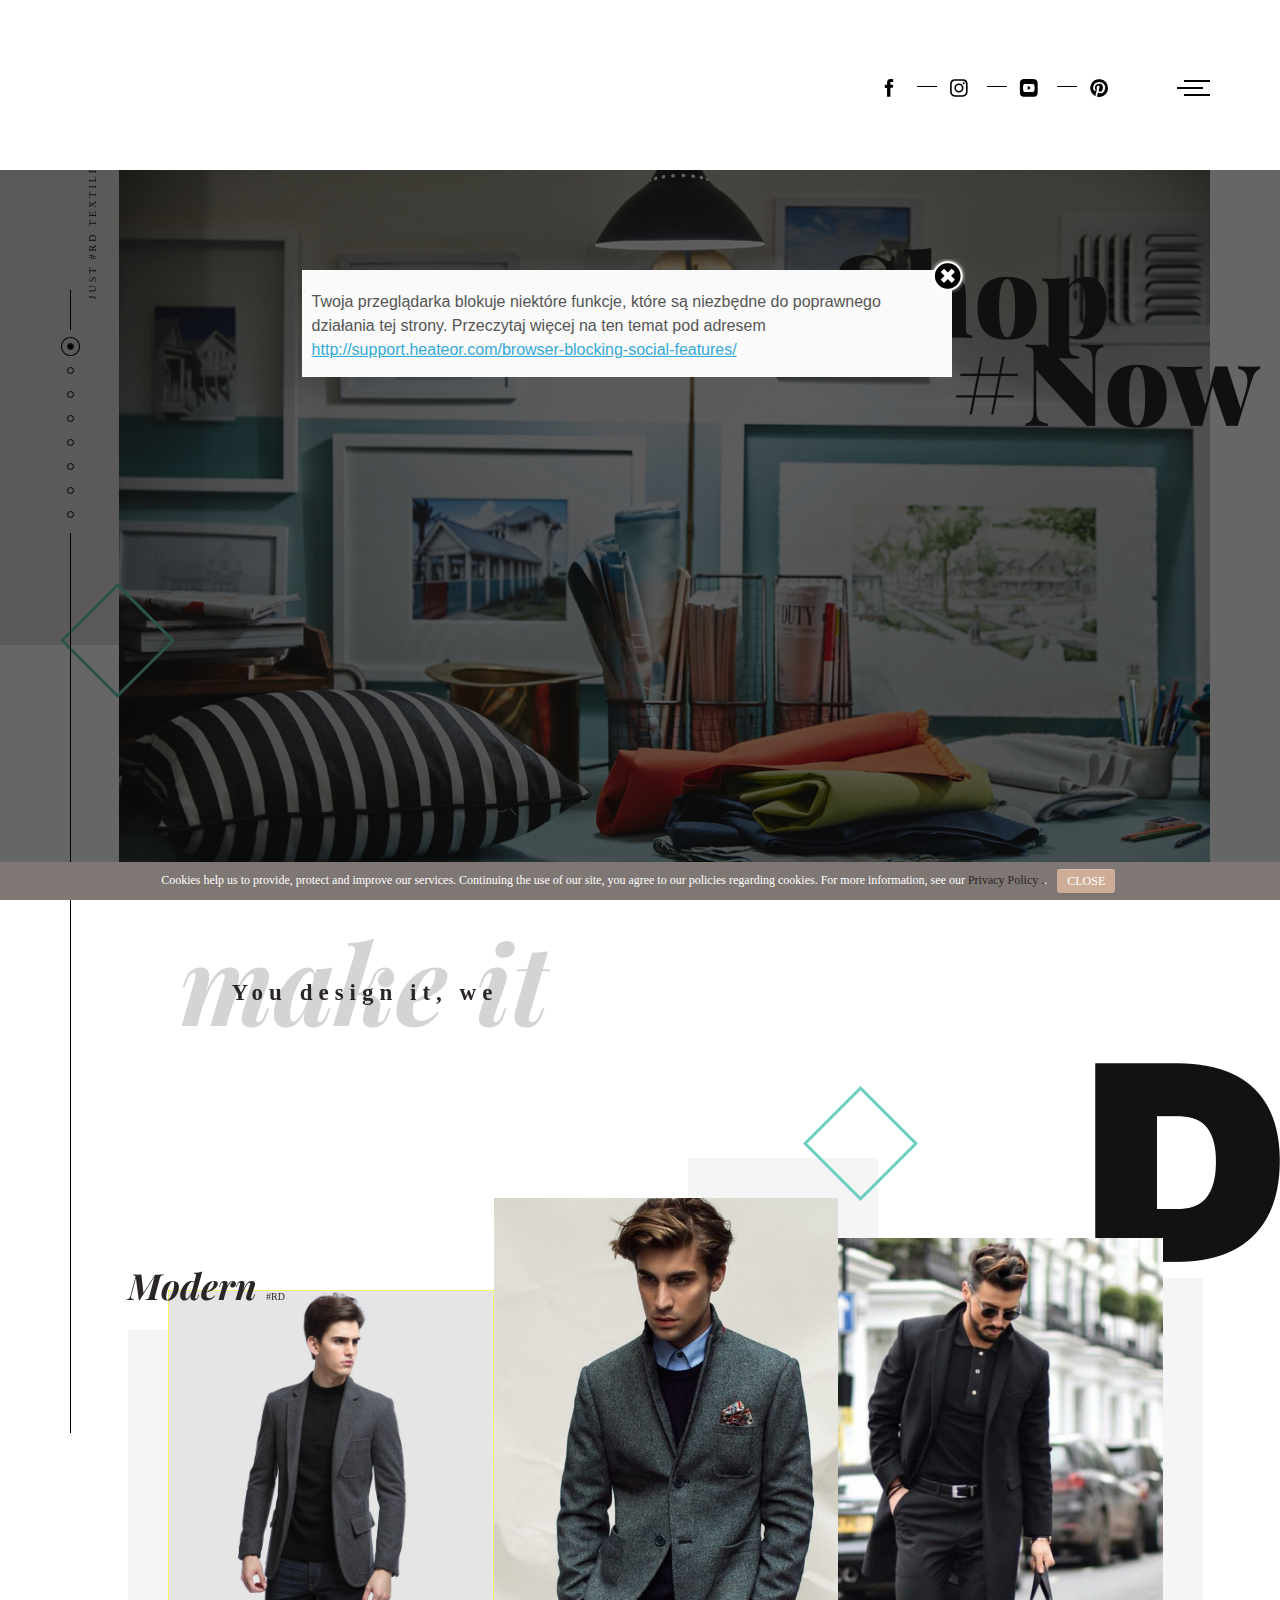
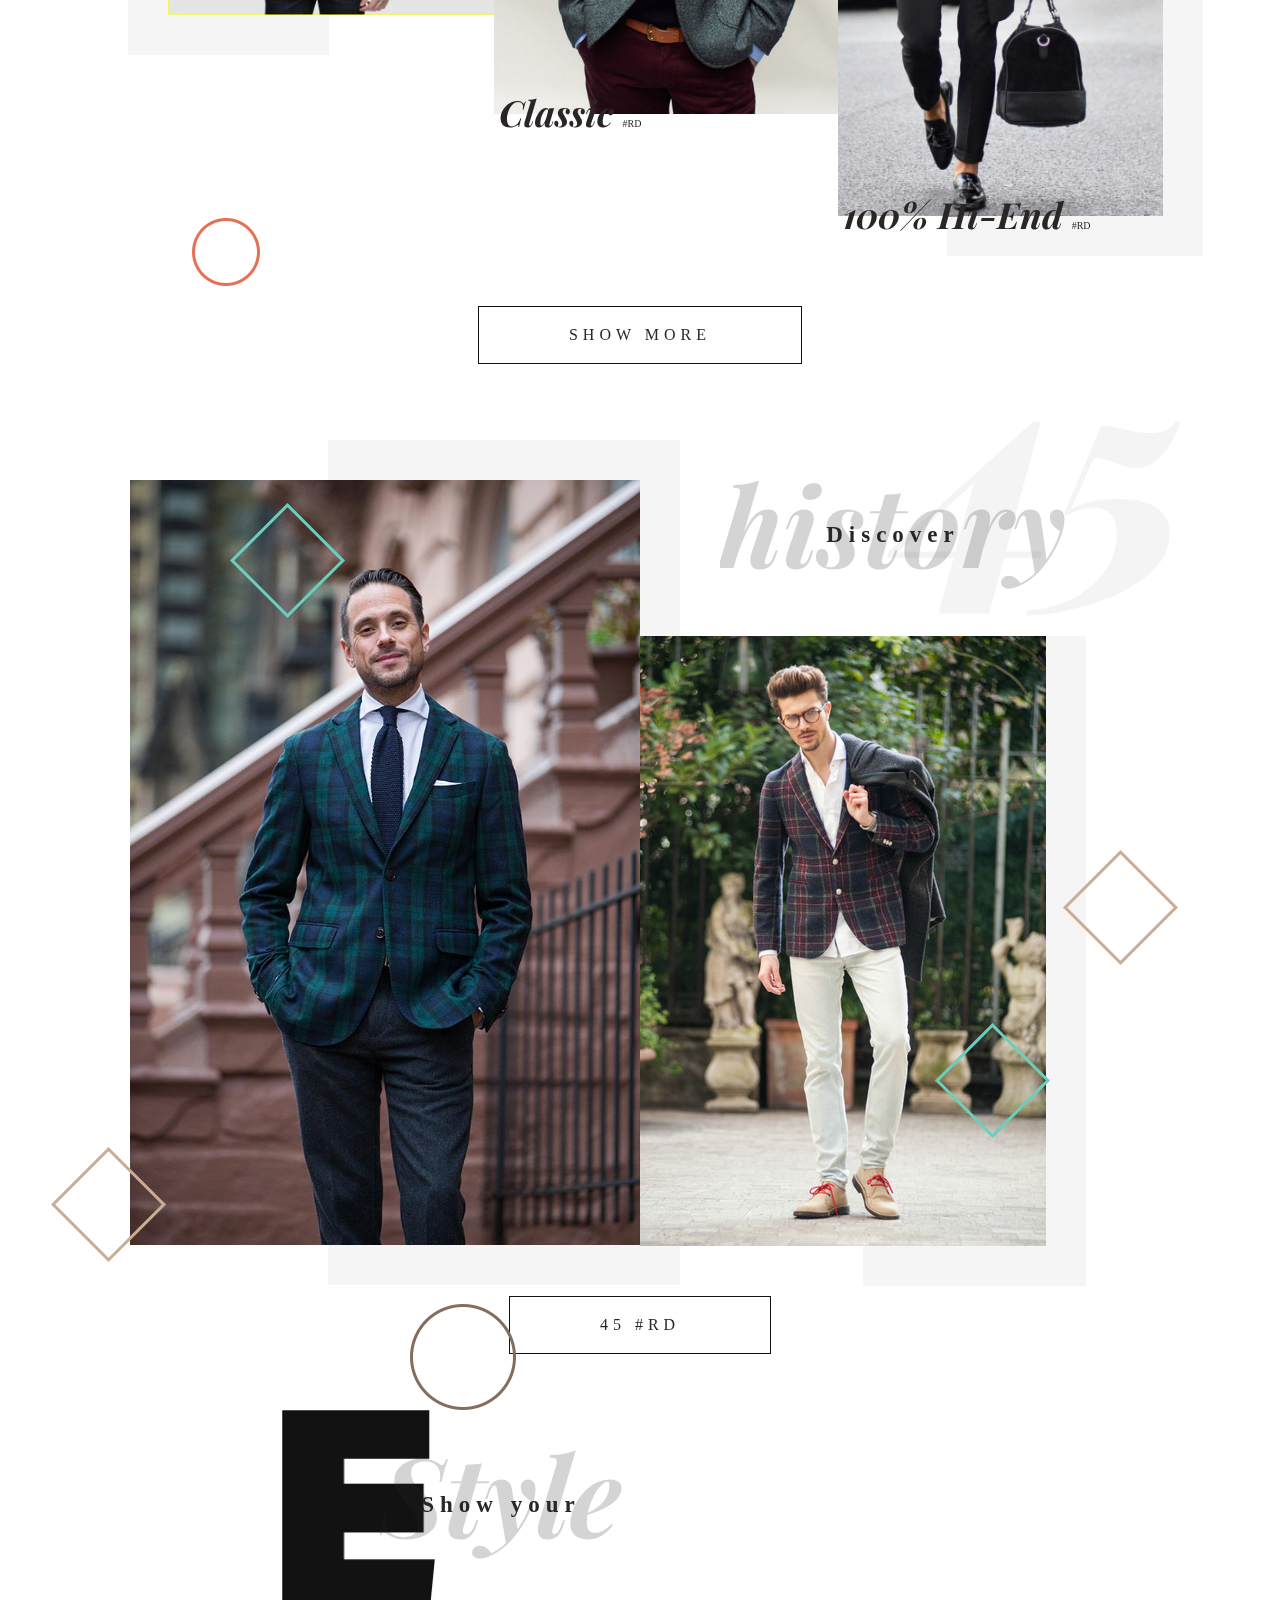
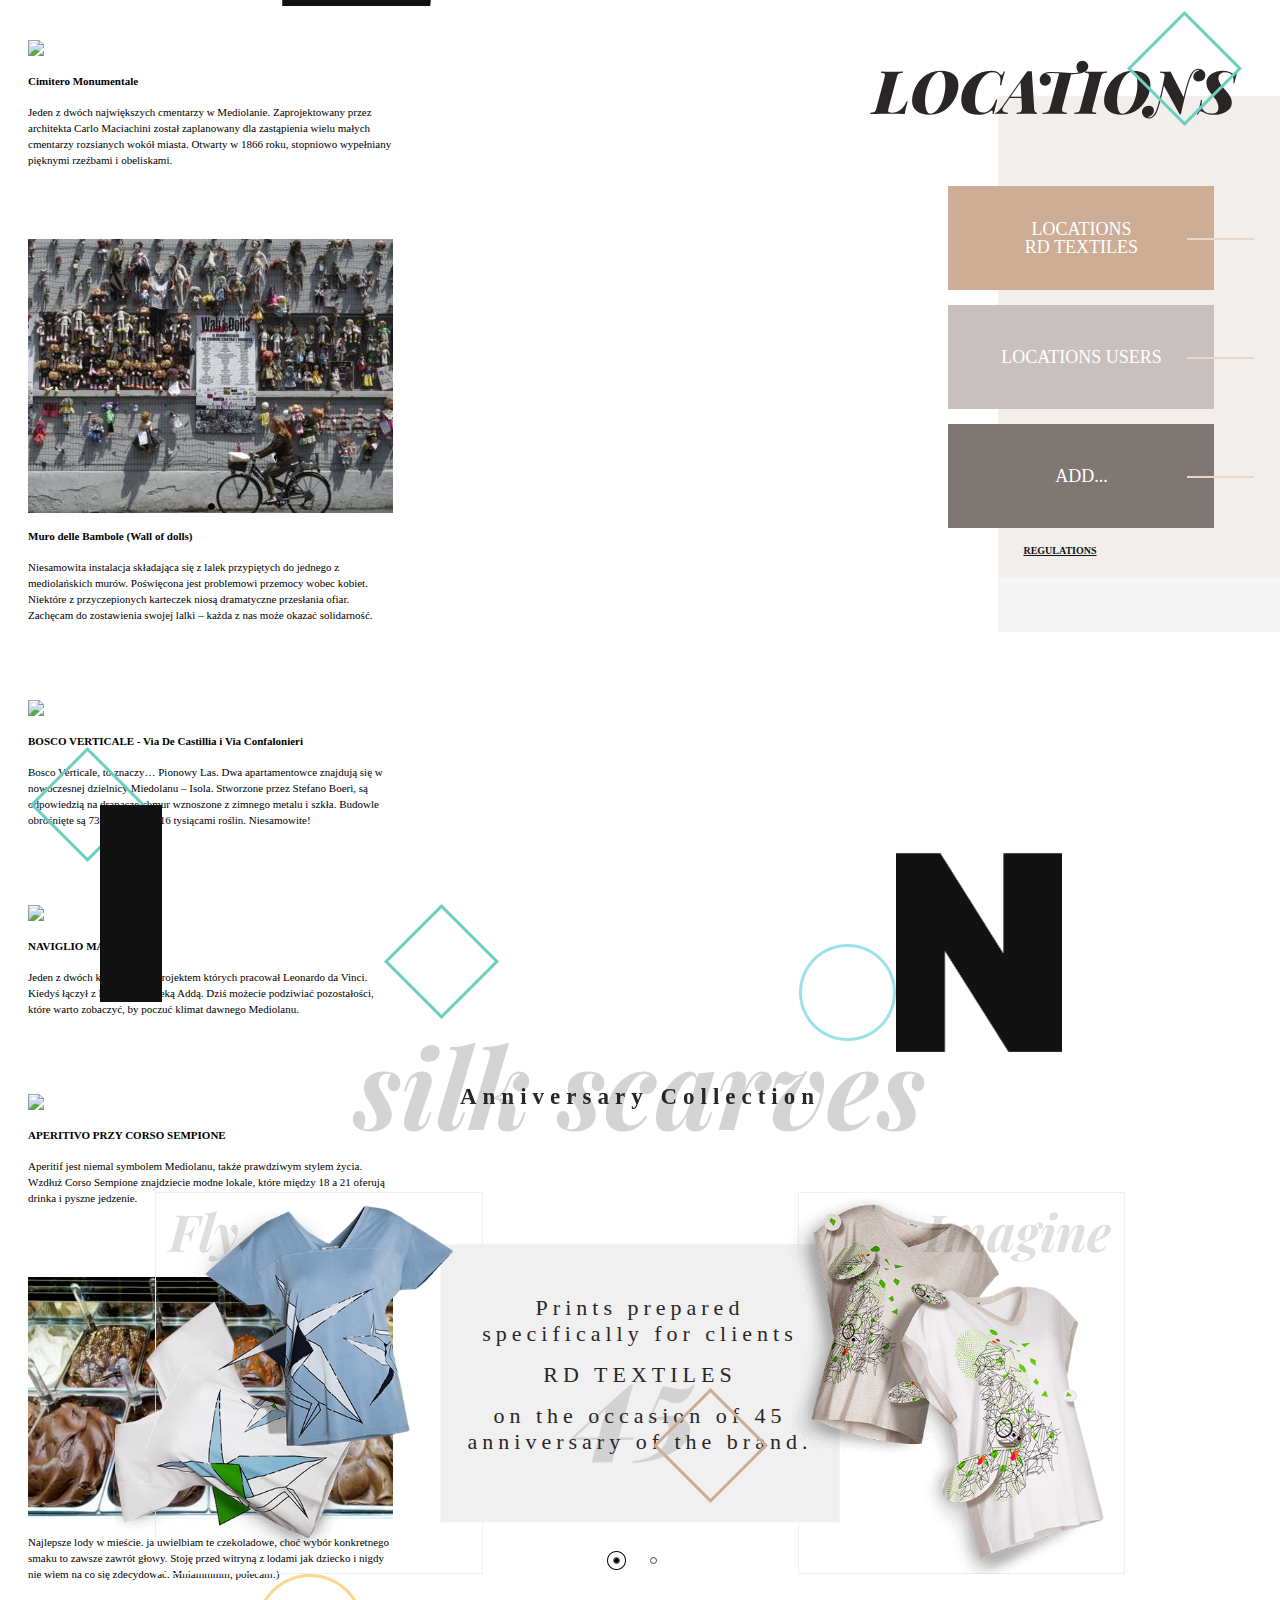
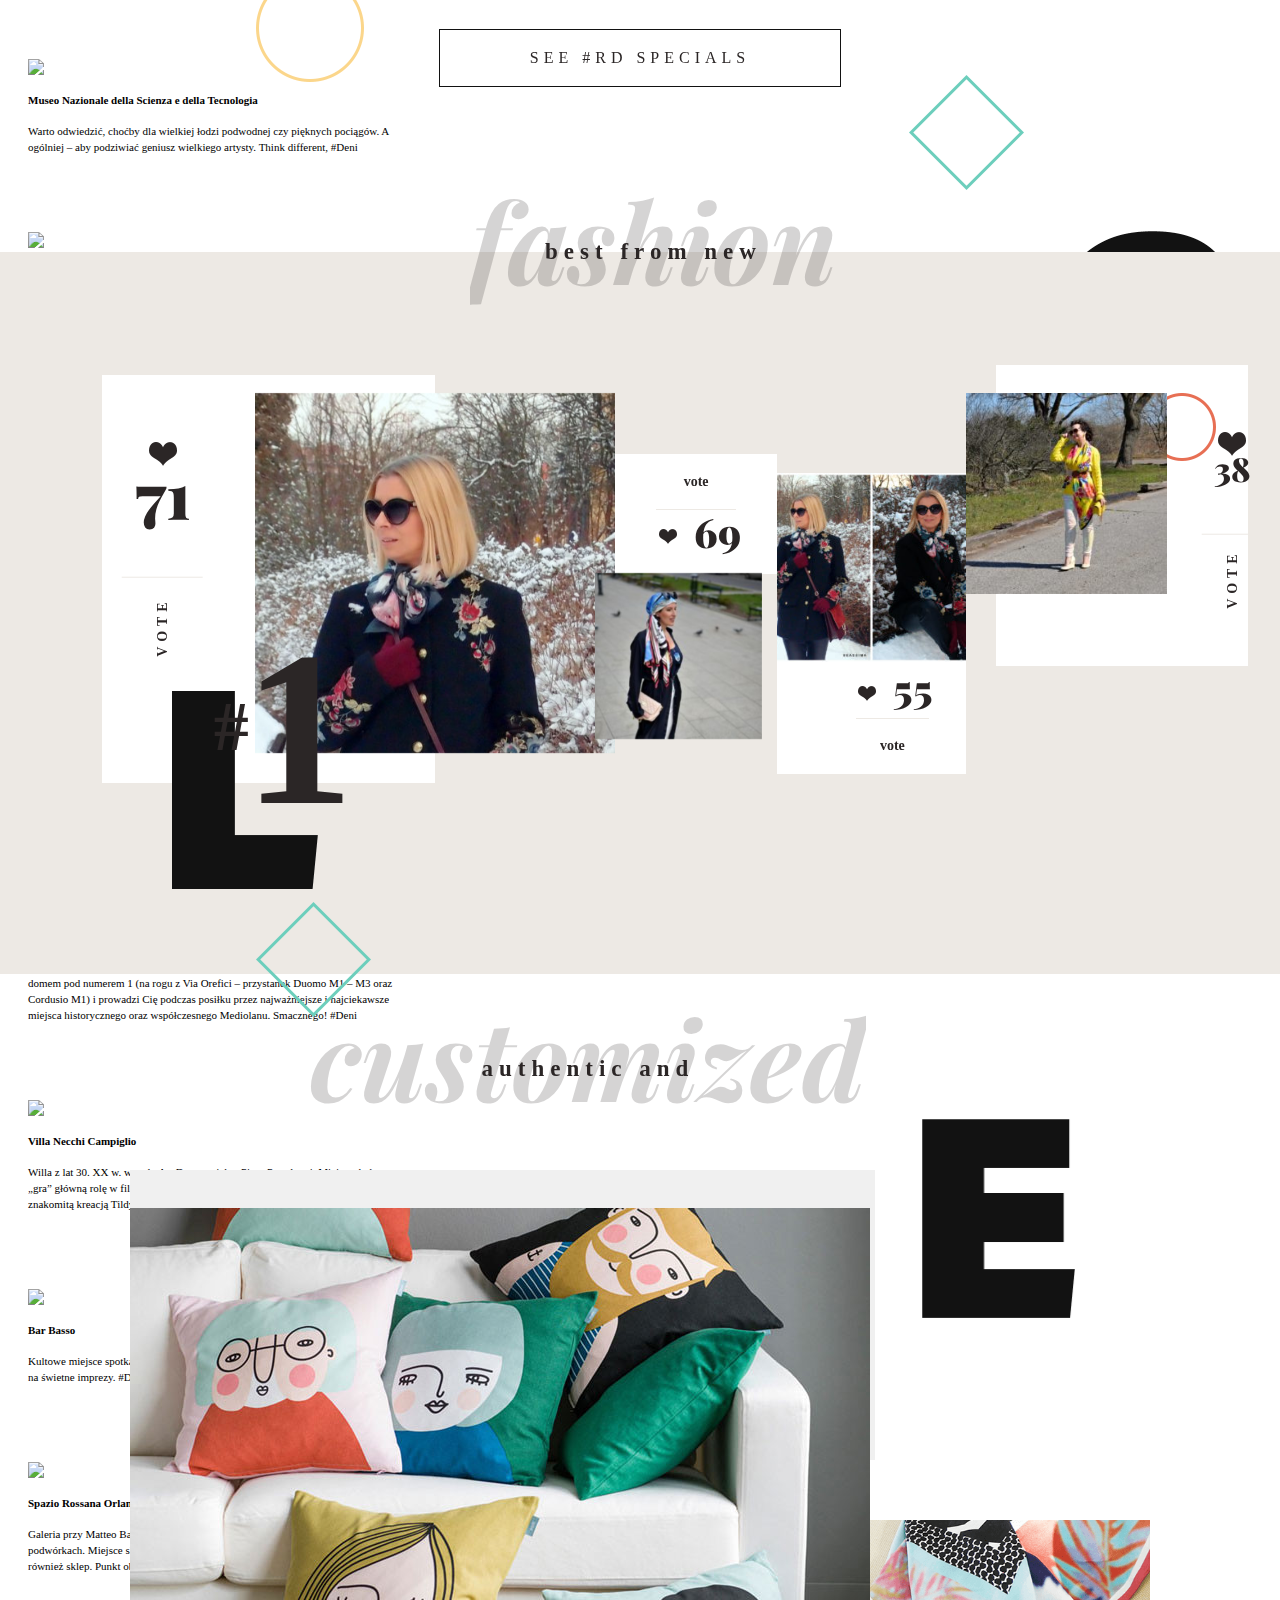
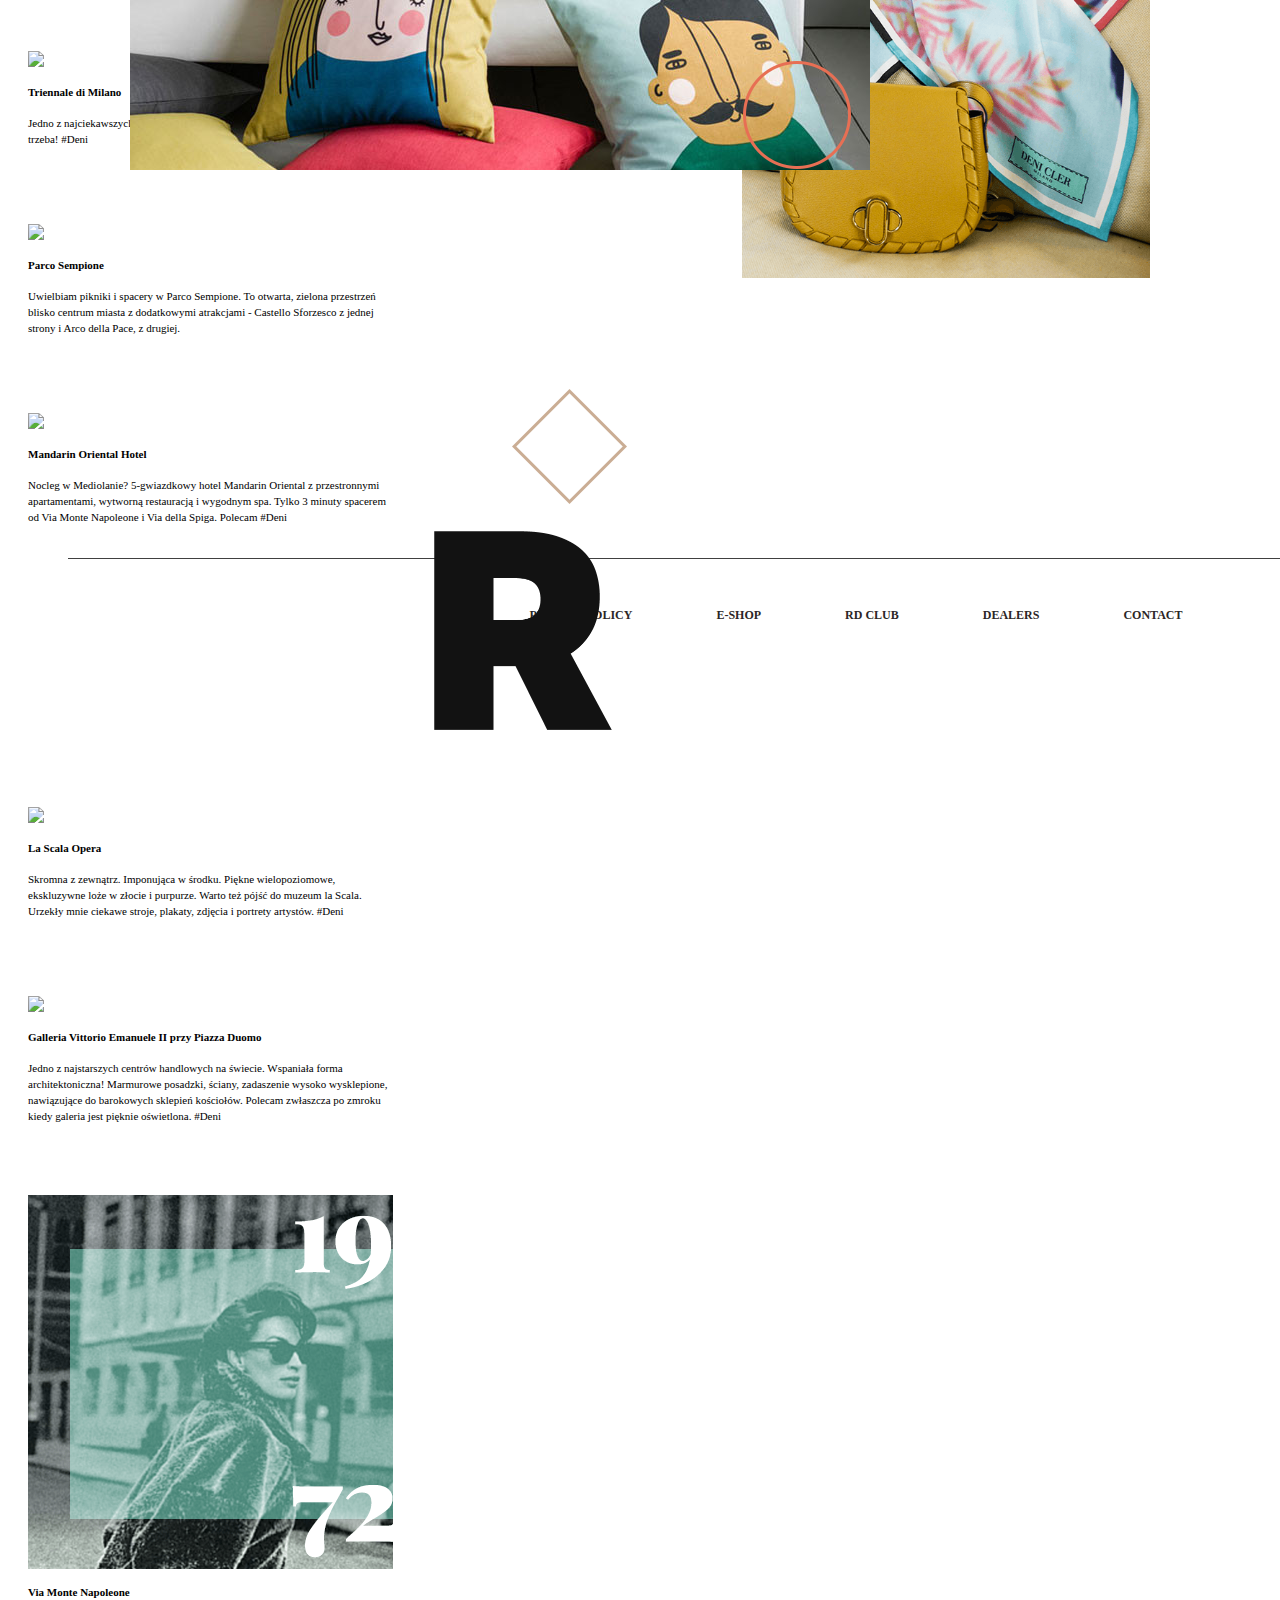
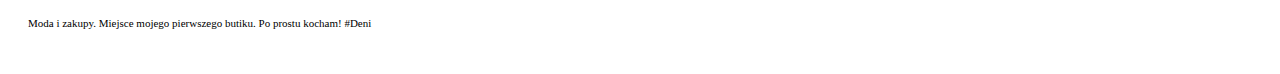
==== index.html @ 6b4587e7 "Code Push" ====
﻿<!DOCTYPE html>
<html lang="pl-PL"><meta http-equiv="content-type" content="text/html;charset=UTF-8" />
<head>
<meta charset="UTF-8">
<meta name="viewport" content="width=device-width, initial-scale=1">
<link rel="profile" href="http://gmpg.org/xfn/11">
<link href="https://fonts.googleapis.com/css?family=Playfair+Display:400,400i,700,700i,900,900i&amp;subset=latin-ext" rel="stylesheet">
    <script src="../use.typekit.net/rra5uah.js"></script>
    <script>try{Typekit.load({ async: false });}catch(e){}</script>
    <script>inspirationsWithDisabledVoting = [];</script>
<title>RD Textiles &#8211; Karnal</title>
	<script>function theChampLoadEvent(e){var t=window.onload;if(typeof window.onload!="function"){window.onload=e}else{window.onload=function(){t();e()}}}</script>
		<script type="text/javascript">var theChampCloseIconPath = 'wp-content/plugins/super-socializer/images/close.png';var heateorSsSDKBlockedMsg = 'Twoja przeglądarka blokuje niektóre funkcje, które są niezbędne do poprawnego działania tej strony. Przeczytaj więcej na ten temat pod adresem <a href=\'http://support.heateor.com/browser-blocking-social-features/\' target=\'_blank\' style=\'color:#33a9d8\'>http://support.heateor.com/browser-blocking-social-features/</a>'</script>
		<script> var theChampSiteUrl = 'index.html', theChampVerified = 0, theChampEmailPopup = 0; </script>
			<script> var theChampLoadingImgPath = 'wp-content/plugins/super-socializer/images/ajax_loader.gif'; var theChampAjaxUrl = 'http://www.45.denicler.eu/wp-admin/admin-ajax.php'; var theChampRedirectionUrl = 'index.html'; var theChampRegRedirectionUrl = 'index.html'; </script>
				<script> var theChampFacebookScope = 'public_profile,email', theChampFBKey = '1284438281648999', theChampVerified = 0; var theChampAjaxUrl = 'http://www.45.denicler.eu/wp-admin/admin-ajax.php'; var theChampPopupTitle = ''; var theChampEmailPopup = 0; var theChampEmailAjaxUrl = 'http://www.45.denicler.eu/wp-admin/admin-ajax.php'; var theChampEmailPopupTitle = ''; var theChampEmailPopupErrorMsg = ''; var theChampEmailPopupUniqueId = ''; var theChampEmailPopupVerifyMessage = ''; var theChampSteamAuthUrl = ""; var theChampTwitterRedirect = 'http%3A%2F%2Fwww.45.denicler.eu%2F';  </script>
				<script> var theChampFBKey = '1284438281648999', theChampFBLang = 'pl_PL', theChampFbLikeMycred = 0, theChampSsga = 0, theChampCommentNotification = 0, theChampFbIosLogin = 0; </script>
						<script>var theChampFBCommentUrl = 'index.html'; var theChampFBCommentColor = ''; var theChampFBCommentNumPosts = ''; var theChampFBCommentWidth = '100%'; var theChampFBCommentOrderby = ''; var theChampCommentingTabs = "wordpress,facebook,googleplus,disqus", theChampGpCommentsUrl = 'index.html', theChampDisqusShortname = '', theChampScEnabledTabs = 'wordpress,fb', theChampScLabel = 'Leave a reply', theChampScTabLabels = {"wordpress":"Default Comments (0)","fb":"Facebook Comments (<fb:comments-count href=http:\/\/www.45.denicler.eu\/><\/fb:comments-count>)","googleplus":"G+ Comments","disqus":"Disqus Comments"}, theChampGpCommentsWidth = 0, theChampCommentingId = 'respond'</script>
						<script> var theChampSharingAjaxUrl = 'http://www.45.denicler.eu/wp-admin/admin-ajax.php', heateorSsUrlCountFetched = [], heateorSsSharesText = 'Shares', heateorSsShareText = 'Share', theChampPluginIconPath = 'wp-content/plugins/super-socializer/images/logo.png', theChampHorizontalSharingCountEnable = 0, theChampVerticalSharingCountEnable = 0, theChampSharingOffset = -10, theChampCounterOffset = -10;
				</script>
			<style type="text/css">
	.the_champ_horizontal_sharing .theChampSharing{
					background-color: #ffffff;
					color: #ede9e4;
				border-width: 0px;
		border-style: solid;
		border-color: transparent;
	}
		.the_champ_horizontal_sharing .theChampSharing:hover{
					background-color: #ffffff;
					color: #cdad96;
				border-color: transparent;
	}
	.the_champ_vertical_sharing .theChampSharing{
					color: #fff;
				border-width: 0px;
		border-style: solid;
		border-color: transparent;
	}
		.the_champ_vertical_sharing .theChampSharing:hover{
				border-color: transparent;
	}
	@media screen and (max-width:783px){.the_champ_vertical_sharing{display:none!important}}@media screen and (max-width:783px){.the_champ_bottom_sharing{left:0px!important;right:auto!important;display:block!important;width: auto!important;bottom: -10px!important;top: auto!important;}.the_champ_bottom_sharing .the_champ_square_count{line-height: inherit;}.the_champ_bottom_sharing .theChampSharingArrow{display:none;}.the_champ_bottom_sharing .theChampTCBackground{margin-right: 1.1em !important}}	</style>
	<link rel='dns-prefetch' href='http://maps.googleapis.com/' />
<link rel='dns-prefetch' href='http://s.w.org/' />
<link rel="alternate" type="application/rss+xml" title="Deni Cler Milano &raquo; Kanał z wpisami" href="feed/index.html" />
<link rel="alternate" type="application/rss+xml" title="Deni Cler Milano &raquo; Kanał z komentarzami" href="comments/feed/index.html" />
		<script type="text/javascript">
			window._wpemojiSettings = {"baseUrl":"https:\/\/s.w.org\/images\/core\/emoji\/2.2.1\/72x72\/","ext":".png","svgUrl":"https:\/\/s.w.org\/images\/core\/emoji\/2.2.1\/svg\/","svgExt":".svg","source":{"concatemoji":"http:\/\/www.45.denicler.eu\/wp-includes\/js\/wp-emoji-release.min.js?ver=4.7.5"}};
			!function(a,b,c){function d(a){var b,c,d,e,f=String.fromCharCode;if(!k||!k.fillText)return!1;switch(k.clearRect(0,0,j.width,j.height),k.textBaseline="top",k.font="600 32px Arial",a){case"flag":return k.fillText(f(55356,56826,55356,56819),0,0),!(j.toDataURL().length<3e3)&&(k.clearRect(0,0,j.width,j.height),k.fillText(f(55356,57331,65039,8205,55356,57096),0,0),b=j.toDataURL(),k.clearRect(0,0,j.width,j.height),k.fillText(f(55356,57331,55356,57096),0,0),c=j.toDataURL(),b!==c);case"emoji4":return k.fillText(f(55357,56425,55356,57341,8205,55357,56507),0,0),d=j.toDataURL(),k.clearRect(0,0,j.width,j.height),k.fillText(f(55357,56425,55356,57341,55357,56507),0,0),e=j.toDataURL(),d!==e}return!1}function e(a){var c=b.createElement("script");c.src=a,c.defer=c.type="text/javascript",b.getElementsByTagName("head")[0].appendChild(c)}var f,g,h,i,j=b.createElement("canvas"),k=j.getContext&&j.getContext("2d");for(i=Array("flag","emoji4"),c.supports={everything:!0,everythingExceptFlag:!0},h=0;h<i.length;h++)c.supports[i[h]]=d(i[h]),c.supports.everything=c.supports.everything&&c.supports[i[h]],"flag"!==i[h]&&(c.supports.everythingExceptFlag=c.supports.everythingExceptFlag&&c.supports[i[h]]);c.supports.everythingExceptFlag=c.supports.everythingExceptFlag&&!c.supports.flag,c.DOMReady=!1,c.readyCallback=function(){c.DOMReady=!0},c.supports.everything||(g=function(){c.readyCallback()},b.addEventListener?(b.addEventListener("DOMContentLoaded",g,!1),a.addEventListener("load",g,!1)):(a.attachEvent("onload",g),b.attachEvent("onreadystatechange",function(){"complete"===b.readyState&&c.readyCallback()})),f=c.source||{},f.concatemoji?e(f.concatemoji):f.wpemoji&&f.twemoji&&(e(f.twemoji),e(f.wpemoji)))}(window,document,window._wpemojiSettings);
		</script>
		<style type="text/css">
img.wp-smiley,
img.emoji {
	display: inline !important;
	border: none !important;
	box-shadow: none !important;
	height: 1em !important;
	width: 1em !important;
	margin: 0 .07em !important;
	vertical-align: -0.1em !important;
	background: none !important;
	padding: 0 !important;
}
</style>
<link rel='stylesheet' id='cookie-notice-front-css'  href='wp-content/plugins/cookie-notice/css/front66f2.css?ver=4.7.5' type='text/css' media='all' />
<link rel='stylesheet' id='wp-ulike-css'  href='wp-content/plugins/wp-ulike/assets/css/wp-ulike.min66f2.css?ver=4.7.5' type='text/css' media='all' />
<link rel='stylesheet' id='denicler-styles-css'  href='wp-content/themes/denicler/css/theme.minb3e8.css?ver=0.1' type='text/css' media='all' />
<link rel='stylesheet' id='dashicons-css'  href='wp-includes/css/dashicons.min66f2.css?ver=4.7.5' type='text/css' media='all' />
<link rel='stylesheet' id='thickbox-css'  href='wp-includes/js/thickbox/thickbox66f2.css?ver=4.7.5' type='text/css' media='all' />
<link rel='stylesheet' id='the_champ_frontend_css-css'  href='wp-content/plugins/super-socializer/css/fronte346.css?ver=7.8.13' type='text/css' media='all' />
<link rel='stylesheet' id='the_champ_sharing_svg-css'  href='wp-content/plugins/super-socializer/css/share-default-svg-horizontale346.css?ver=7.8.13' type='text/css' media='all' />
<link rel='stylesheet' id='the_champ_sharing_svg_hover-css'  href='wp-content/plugins/super-socializer/css/share-hover-svg-horizontale346.css?ver=7.8.13' type='text/css' media='all' />
<script type='text/javascript' src='wp-includes/js/jquery/jqueryb8ff.js?ver=1.12.4'></script>
<script type='text/javascript' src='wp-includes/js/jquery/jquery-migrate.min330a.js?ver=1.4.1'></script>
<script type='text/javascript'>
/* <![CDATA[ */
var ulike_obj = {"ajaxurl":"http:\/\/www.45.denicler.eu\/wp-admin\/admin-ajax.php","button_text_u":"Unlike","button_text":"Like","button_type":"image","notifications":"0","like_notice":"Thanks! You Liked This.","unlike_notice":"Sorry! You unliked this."};
/* ]]> */
</script>
<script type='text/javascript' src='wp-content/plugins/wp-ulike/assets/js/wp-ulike-scripts.min9632.js?ver=1.2.3'></script>
<script type='text/javascript'>
/* <![CDATA[ */
var cnArgs = {"ajaxurl":"http:\/\/www.45.denicler.eu\/wp-admin\/admin-ajax.php","hideEffect":"fade","onScroll":"no","onScrollOffset":"100","cookieName":"cookie_notice_accepted","cookieValue":"TRUE","cookieTime":"2592000","cookiePath":"\/","cookieDomain":""};
/* ]]> */
</script>
<script type='text/javascript' src='wp-content/plugins/cookie-notice/js/front3db9.js?ver=1.2.38'></script>
<!-- OG: 2.4.1 -->
<meta property="og:type" content="article" />
<meta property="og:locale" content="pl_PL" />
<meta property="og:site_name" content="RD Textiles" />
<meta property="og:title" content="RD Textiles" />
<meta property="og:url" content="http://www.rdtextiles.com/" />
<meta property="article:published_time" content="2017-02-20T15:21:51+00:00" />
<meta property="article:modified_time" content="2017-06-07T12:47:33+00:00" />
<meta property="article:author" content="http://www.rdtextiles.com/author/promo/" />
<meta property="profile:first_name" content="RD" />
<meta property="profile:last_name" content="Textiles" />
<meta property="profile:username" content="promo" />
<meta property="twitter:card" content="summary" />
<meta property="twitter:title" content="RD Textiles" />
<meta property="twitter:url" content="http://www.rdtextiles.eu/" />
<!-- /OG -->
<link rel='https://api.w.org/' href='wp-json/index.html' />
<link rel="EditURI" type="application/rsd+xml" title="RSD" href="xmlrpc0db0.html?rsd" />
<link rel="wlwmanifest" type="application/wlwmanifest+xml" href="wp-includes/wlwmanifest.xml" /> 
<meta name="generator" content="WordPress 4.7.5" />
<link rel="canonical" href="index.html" />
<link rel='shortlink' href='index.html' />
<link rel="alternate" type="application/json+oembed" href="wp-json/oembed/1.0/embedfd29.json?url=http%3A%2F%2Fwww.45.denicler.eu%2F" />
<link rel="alternate" type="text/xml+oembed" href="wp-json/oembed/1.0/embedb9b6?url=http%3A%2F%2Fwww.45.denicler.eu%2F&amp;format=xml" />
<script type="text/javascript">
(function(url){
	if(/(?:Chrome\/26\.0\.1410\.63 Safari\/537\.31|WordfenceTestMonBot)/.test(navigator.userAgent)){ return; }
	var addEvent = function(evt, handler) {
		if (window.addEventListener) {
			document.addEventListener(evt, handler, false);
		} else if (window.attachEvent) {
			document.attachEvent('on' + evt, handler);
		}
	};
	var removeEvent = function(evt, handler) {
		if (window.removeEventListener) {
			document.removeEventListener(evt, handler, false);
		} else if (window.detachEvent) {
			document.detachEvent('on' + evt, handler);
		}
	};
	var evts = 'contextmenu dblclick drag dragend dragenter dragleave dragover dragstart drop keydown keypress keyup mousedown mousemove mouseout mouseover mouseup mousewheel scroll'.split(' ');
	var logHuman = function() {
		var wfscr = document.createElement('script');
		wfscr.type = 'text/javascript';
		wfscr.async = true;
		wfscr.src = url + '&r=' + Math.random();
		(document.getElementsByTagName('head')[0]||document.getElementsByTagName('body')[0]).appendChild(wfscr);
		for (var i = 0; i < evts.length; i++) {
			removeEvent(evts[i], logHuman);
		}
	};
	for (var i = 0; i < evts.length; i++) {
		addEvent(evts[i], logHuman);
	}
})('index7dc7.html?wordfence_logHuman=1&amp;hid=FF7DC3C314E6AE453E14904052BF1F0C');
</script>		<style type="text/css">.recentcomments a{display:inline !important;padding:0 !important;margin:0 !important;}</style>
			<style type="text/css">
			.site-title,
		.site-description {
			position: absolute;
			clip: rect(1px, 1px, 1px, 1px);
		}
		</style>
	</head>

<body class="home page-template page-template-template-pages page-template-home-page page-template-template-pageshome-page-php page page-id-5 wp-custom-logo"  id="section-1" data-is-logged="0">
<div id="page" class="site">
	<a class="skip-link screen-reader-text" href="#content">Skip to content</a>

	<header id="masthead" class="site-header" role="banner" data-uk-sticky="{top:-1}">
		<div class="site-branding">
<!--			-->            <a class="logo-link" href="index.html">
                <svg id="Warstwa_1" data-name="Warstwa 1" xmlns="http://www.w3.org/2000/svg" viewBox="0 0 489.58 194.58">
                    <defs><style>.cls-1{fill:#1a171b;}.cls-2{fill:#040404;}</style></defs>
                    <title>RD_Textiles_logo</title>
                    <!-- <path class="cls-1" d="M588.76,218.52v17.16h-1.81c-.38-6.19-3.35-11.61-9.67-13.93-5.8-1.93-23.86-1.42-23.86-1.42v30.18c6.32,1.29,12.25-.52,16-5.68a16.65,16.65,0,0,0,3-6.71h1.15v27.21h-1c-.25-4.64-2.71-9.67-7.34-11.34-3.49-1.8-7.87-1.17-11.61-1.17l.13,31.09c9.28-.38,18.71,1.29,26.17-2.71,5.68-3.09,10.84-8.26,11.35-14.58h1.94v18.83h-58v-1.55h6.7V220.33H535v-1.81Zm46.3.13c5.15.14,10.18,5,12,9.67,2.58,5.42,1,12.38-2.84,16.64-2.2,2.58-5.16,4-8.13,5.29,3.75,1,8,3.09,9.42,7.22,3.35,6.84,1.54,15.87,3.48,23.34a4.26,4.26,0,0,0,3.35,2.84c2.32.52,4-.13,5.93-1.17v2.58c-4.52,2.46-11.1,3.36-15.74.65-9-7.22-5.8-20-8.65-30.05-1.15-2.71-3.86-3.74-7.22-4.12v-4.39a9.37,9.37,0,0,0,6.46-3.36c4-4.65,4.65-12.12,1.81-17.54-1.81-3.48-4.77-5-8.26-5.54v-2.06Zm-8.39,32.89v-4.39c-3.21.52-6.71.12-10,.26V220.33c3.34,0,6.83-.26,10,.38v-2.06H598l-.13,1.68h6.84v63.58h-6.2v1.55h26.31v-1.55h-8.25l.12-32.37c3.22,0,6.84-.13,9.92,0m-150.89-33h25.79v1.81h-7.1v63.58s24.37,1.29,32.64-9.93a16,16,0,0,0,2.7-7.62H532v19.09H476v-1.55h6.58V220.33l-6.84-.13ZM433.21,218c8.64-3.87,19.22-1.16,27.35,2.32,2.32.77,4.51-.77,6.45-1.81V240.7c-1.8-8.89-6.71-18.44-15.86-21.53-6.18-1.3-12.63-.91-17.16,3.73-6.83,7.22-7,18.19-7,26.82-.12,12.51-.77,27.87,12.51,33.41,6.59,1.81,15.22.77,19.61-4.25a46.07,46.07,0,0,0,10.7-19v24c-1.29-5.54-5.16-5.29-7.48-3.22-5.93,5.42-18.05,7.36-27.08,4.26-11.21-3-19.6-14.7-20.89-25.66-2.33-16.77,3.22-33.93,18.82-41.28m-50.16.51.13,1.81h-6.71v63.58h7.23v1.55H358.15v-1.55h6.07V220.2l-6.45.13v-1.81Zm-69.65,0,30.06,44.76V220.33h-6.06v-1.81h15.21v1.81h-6.45v65.13h-2.7l-39.73-59.71-.13,58.16h7.1l-.13,1.55H293.79v-1.55h7.1V220.33h-7.22v-1.81Zm-27.85,0v17.16h-1.8c-.39-6.19-3.36-11.61-9.68-13.93-5.8-1.93-24-1.42-24-1.42v30.18c6.45,1.29,12.37-.52,16-5.68a13.56,13.56,0,0,0,3-6.71h1.29v27.21h-1c-.26-4.64-2.71-9.67-7.23-11.34-3.48-1.8-8-1.17-11.74-1.17v31.09c9.29-.38,18.7,1.29,26.32-2.71,5.67-3.09,10.71-8.26,11.22-14.58h2.06v18.83H231.76v-1.55h6.71V220.33h-6.71v-1.81Zm-85.11.27c11.47,1.67,22.18,10.19,25.27,21.66a45.88,45.88,0,0,1,1.82,10.84v3.22c-.4,9.28-3.88,18.05-11,23.86-3.86,3.61-9.54,5.93-16.11,6.7v-2.45A20.47,20.47,0,0,0,211.76,271c5.81-13.67,5.3-33.54-5-45.15a18.42,18.42,0,0,0-6.31-4.25Zm-1-.27h-30.7v1.81h5v63.45l-5,.13v1.55h26.82a31.47,31.47,0,0,0,4.91-.39v-2.45a15.89,15.89,0,0,1-5.95,1.29h-8.9l.13-63.58c4.9,0,10.19-.26,14.71,1.29v-2.83c-.39-.14-.79-.14-1-.27" transform="translate(-168.69 -216.11)"/><path class="cls-1" d="M488.41,326v-1a5.88,5.88,0,0,0,4.91-2.71,15.92,15.92,0,0,0,0-14.7,5.88,5.88,0,0,0-4.91-2.71v-1a10.76,10.76,0,0,1,8.13,3.22,10.89,10.89,0,0,1,0,15.73,10.77,10.77,0,0,1-8.13,3.23m0-22.18v1a5.55,5.55,0,0,0-4.89,2.71,15,15,0,0,0,0,14.7,5.55,5.55,0,0,0,4.89,2.71v1a11.08,11.08,0,0,1-8.25-3.23,11.21,11.21,0,0,1,0-15.73,11.07,11.07,0,0,1,8.25-3.22m-68.6,13.54v-1.17h3.09c-1-3-2.06-5.68-3-8.12l-.13.13V304l.13-.26h2.32l4.13,10.7c1.81,4.65,2.84,7.36,3.09,7.87.9,1.68,1.8,2.45,3,2.45v.78a29.27,29.27,0,0,1-4.63-.64,36.41,36.41,0,0,1-4.66.64v-.78c1.43,0,2.07-.51,2.07-1.29a16,16,0,0,0-1.29-4.38l-.52-1.68a33.6,33.6,0,0,0-3.47-.12Zm46-12.52h-.13c-1.16,0-1.93.9-2.19,2.58a54.63,54.63,0,0,0-.39,8.52V326a6,6,0,0,0-2.19-.39c-5.16-6.32-10.07-12-14.58-16.77v5.43a52.81,52.81,0,0,0,.52,9.15c.39.9,1.29,1.42,2.84,1.42v.78a25.61,25.61,0,0,1-4.25-.51,28.29,28.29,0,0,1-3.74.51v-.78a2.51,2.51,0,0,0,2.58-1.93,34.29,34.29,0,0,0,.38-6.71v-4.52a20.61,20.61,0,0,0-.38-5.15c-.39-1-1.42-1.55-2.83-1.68v-.64c1.29.13,2.58.26,3.6.39a9.09,9.09,0,0,1,1.81-.39,2.44,2.44,0,0,1,1.29.64c.26.26.91,1,1.81,2.07,3.35,4.13,7.22,8.51,11.35,13v-8.12a23.88,23.88,0,0,0-.38-5.29,2.72,2.72,0,0,0-2.45-1.68v-.64a27.85,27.85,0,0,1,3.73.52,33.83,33.83,0,0,1,3.62-.52Zm-115.3,20.77a30.91,30.91,0,0,1-4.39-.51,30.83,30.83,0,0,1-4.38.51v-.78a1.76,1.76,0,0,0,1.93-1.16,6.43,6.43,0,0,0,.26-2.58v-3l-.26-5.42a42.23,42.23,0,0,0-.25-4.26c-2.71,5.55-5.16,11.22-7.62,17.16h-1.16c-2.32-5-5-10.71-8.25-16.9-.4,5.93-.65,10.06-.65,12.25a5.54,5.54,0,0,0,.51,3c.39.65,1.17.91,2.34.91v.78a23.06,23.06,0,0,1-3.87-.51,23.61,23.61,0,0,1-3.74.51v-.78a4.23,4.23,0,0,0,1.67-.51,5.51,5.51,0,0,0,.78-1.29,39.49,39.49,0,0,0,.65-6.32,75.46,75.46,0,0,0,.52-8.26,5.38,5.38,0,0,0-.52-2.71c-.26-.38-1.16-.64-2.45-.77v-.78c1,0,2.32.26,4,.39a11.6,11.6,0,0,1,1.93-.39,1,1,0,0,1,.92.39c.13.26.38.78.9,1.68q4.45,9.3,7,13.93c1.8-4.12,4-8.76,6.32-13.93a7.55,7.55,0,0,1,.78-1.54.78.78,0,0,1,.77-.39,6.81,6.81,0,0,1,1.82.26,22.59,22.59,0,0,1,3.6-.39v.78c-1.16,0-1.8.39-2.06.91a11.12,11.12,0,0,0-.25,3,14.39,14.39,0,0,0,.12,2.07l.26,8.26a17.4,17.4,0,0,0,.65,4.38c.26.91,1,1.29,2.2,1.29ZM419.81,304v4.12c-1,2.71-2.07,5.29-3.09,8h3.09v1.17a34,34,0,0,0-3.62.12l-.51,1.29a14.93,14.93,0,0,0-1.42,4.77c0,.78.52,1.29,1.81,1.29v.78a19.22,19.22,0,0,1-3.48-.51,23.17,23.17,0,0,1-3.74.51v-.78H409c1.16,0,2.32-.77,3.23-2.58.38-.65,1.41-3.23,3.34-7.87Zm-48.23,21.54a39.87,39.87,0,0,1-4.91-.64,32.8,32.8,0,0,1-5,.64v-.78a2.58,2.58,0,0,0,2.59-1.42,14.33,14.33,0,0,0,.39-4.25v-8.38a16,16,0,0,0-.39-4.38,2.88,2.88,0,0,0-2.59-1.55v-.64c1.42.13,3.11.26,5,.52,1.81-.26,3.49-.39,4.91-.52v.64c-1.3.13-2.2.64-2.46,1.42a11.32,11.32,0,0,0-.52,4.38V319a11.31,11.31,0,0,0,.52,4.39,2.39,2.39,0,0,0,2.46,1.42Zm28.76-5.16a16.73,16.73,0,0,1-.92,3.35,3.11,3.11,0,0,1,.26.9c0,.39-.26.65-.9.77a17.23,17.23,0,0,1-3.09.13h-.9a38.28,38.28,0,0,1-7.48-.64,21,21,0,0,1-4.5.64v-.78a2.46,2.46,0,0,0,2.57-1.55,16.75,16.75,0,0,0,.39-4.78v-7.73a14.53,14.53,0,0,0-.51-4.38,2.37,2.37,0,0,0-2.44-1.42v-.78a40.35,40.35,0,0,1,4.89.64,39.35,39.35,0,0,1,5-.64v.78a2.39,2.39,0,0,0-2.45,1.42c-.39.64-.51,2.06-.51,4.25v9.16a7.94,7.94,0,0,0,.38,3.22c.39.64,1.3.9,2.71.9,2.19,0,3.75-.12,4.65-.64a3.41,3.41,0,0,0,1.93-2.83Z" transform="translate(-168.69 -216.11)"/><path class="cls-1" d="M290.42,391.16h-6.52v6.07h7.3v1.82h-9.5V382.21h9.12V384h-6.92v5.32h6.52Z" transform="translate(-168.69 -216.11)"/><path class="cls-1" d="M296.24,396.41a7.37,7.37,0,0,0,3.87,1.1c2.22,0,3.52-1.17,3.52-2.87s-.9-2.47-3.17-3.32c-2.75-1-4.45-2.45-4.45-4.8,0-2.62,2.17-4.57,5.45-4.57a7.55,7.55,0,0,1,3.7.82l-.6,1.77a6.23,6.23,0,0,0-3.17-.8c-2.3,0-3.17,1.38-3.17,2.52,0,1.58,1,2.35,3.35,3.25,2.85,1.1,4.27,2.47,4.27,4.95s-1.9,4.87-5.87,4.87a8.69,8.69,0,0,1-4.3-1.1Z" transform="translate(-168.69 -216.11)"/><path class="cls-1" d="M314.53,384.06H309.4v-1.85h12.47v1.85h-5.15v15h-2.2Z" transform="translate(-168.69 -216.11)"/><path class="cls-1" d="M324.15,397.76a1.49,1.49,0,0,1,1.5-1.57,1.46,1.46,0,0,1,1.48,1.57,1.48,1.48,0,0,1-1.52,1.58A1.47,1.47,0,0,1,324.15,397.76Z" transform="translate(-168.69 -216.11)"/><path class="cls-1" d="M336.42,384.86h0l-2.82,1.53-.42-1.68,3.55-1.9h1.87v16.25h-2.12Z" transform="translate(-168.69 -216.11)"/><path class="cls-1" d="M348.23,397.51a9.1,9.1,0,0,0,1.77-.08,6,6,0,0,0,3.4-1.57,7.13,7.13,0,0,0,2.15-4.3h-.07a4.77,4.77,0,0,1-3.85,1.72,4.7,4.7,0,0,1-4.77-5,5.57,5.57,0,0,1,5.55-5.77c3.32,0,5.37,2.67,5.37,6.87A10.24,10.24,0,0,1,355,397a8.12,8.12,0,0,1-4.72,2.18,10.2,10.2,0,0,1-2,.12Zm.8-9.32c0,2,1.22,3.45,3.12,3.45a3.64,3.64,0,0,0,3.2-1.7,1.55,1.55,0,0,0,.2-.83c0-2.77-1-4.9-3.35-4.9C350.36,384.21,349,385.86,349,388.18Z" transform="translate(-168.69 -216.11)"/><path class="cls-1" d="M372.82,382.81v1.45l-7.07,14.8h-2.27l7-14.37v0h-7.95v-1.82Z" transform="translate(-168.69 -216.11)"/><path class="cls-1" d="M377.59,399.06v-1.35l1.72-1.67c4.15-3.95,6-6,6-8.5a2.88,2.88,0,0,0-3.2-3.17,5.54,5.54,0,0,0-3.45,1.38l-.7-1.55a7.19,7.19,0,0,1,4.57-1.65,4.57,4.57,0,0,1,5,4.72c0,3-2.17,5.42-5.6,8.72l-1.27,1.2v.05H388v1.82Z" transform="translate(-168.69 -216.11)"/><path class="cls-1" d="M432.21,399.33v-4.45h-7.55v-1.42l7.25-10.37h2.37v10.1h2.28v1.7h-2.28v4.45Zm0-6.15v-5.42q0-1.27.08-2.55h-.08c-.5.95-.9,1.65-1.35,2.4l-4,5.52v0Z" transform="translate(-168.69 -216.11)"/><path class="cls-1" d="M450.43,384.93h-6.2l-.63,4.17a9.29,9.29,0,0,1,1.33-.07,6.56,6.56,0,0,1,3.5.88,4.59,4.59,0,0,1,2.32,4.15c0,3.17-2.52,5.55-6,5.55a8,8,0,0,1-4-1l.55-1.67a7.3,7.3,0,0,0,3.5.9,3.56,3.56,0,0,0,3.82-3.52c0-2.1-1.42-3.57-4.65-3.57a17.64,17.64,0,0,0-2.27.15l1-7.8h7.77Z" transform="translate(-168.69 -216.11)"/><path class="cls-1" d="M467.22,399.33v-7.15l-5.35-9.7h2.5l2.37,4.65c.63,1.28,1.15,2.3,1.67,3.47h.05c.45-1.1,1-2.2,1.7-3.47l2.42-4.65H475l-5.62,9.67v7.17Z" transform="translate(-168.69 -216.11)"/><path class="cls-1" d="M488,391.43h-6.52v6.07h7.3v1.82h-9.5V382.48h9.12v1.82h-6.92v5.32H488Z" transform="translate(-168.69 -216.11)"/><path class="cls-1" d="M496.83,394l-1.75,5.3h-2.25l5.75-16.84h2.6l5.75,16.84H504.6l-1.8-5.3Zm5.55-1.7-1.67-4.85c-.38-1.1-.62-2.1-.87-3.07h0c-.25,1-.5,2-.85,3l-1.65,4.87Z" transform="translate(-168.69 -216.11)"/><path class="cls-1" d="M511.89,382.71a25.26,25.26,0,0,1,4.17-.35c2.32,0,3.85.45,4.87,1.37a4.31,4.31,0,0,1,1.32,3.22,4.42,4.42,0,0,1-3.15,4.27v.08c1.27.45,2,1.65,2.45,3.4a26.76,26.76,0,0,0,1.3,4.62h-2.25a21,21,0,0,1-1.1-4c-.5-2.32-1.42-3.2-3.4-3.27h-2v7.3h-2.17Zm2.17,7.67h2.22c2.33,0,3.8-1.28,3.8-3.2,0-2.18-1.58-3.12-3.87-3.12a9.62,9.62,0,0,0-2.15.17Z" transform="translate(-168.69 -216.11)"/><path class="cls-1" d="M527.56,396.68a7.36,7.36,0,0,0,3.87,1.1c2.22,0,3.52-1.17,3.52-2.87,0-1.55-.9-2.47-3.17-3.32-2.75-1-4.45-2.45-4.45-4.8,0-2.62,2.17-4.57,5.45-4.57a7.54,7.54,0,0,1,3.7.82l-.6,1.77a6.23,6.23,0,0,0-3.17-.8c-2.3,0-3.17,1.38-3.17,2.52,0,1.57,1,2.35,3.35,3.25,2.85,1.1,4.27,2.47,4.27,4.95s-1.9,4.87-5.87,4.87a8.68,8.68,0,0,1-4.3-1.1Z" transform="translate(-168.69 -216.11)"/><rect class="cls-2" x="238.65" y="155.68" width="1.52" height="38.9"/> -->
                </svg>
            </a>
		</div><!-- .site-branding -->

		<nav id="site-navigation" class="main-navigation" role="navigation">
            <div class="logo-toggle">
                <a href="index.html">
                    <svg id="Warstwa_1" data-name="Warstwa 1" xmlns="http://www.w3.org/2000/svg" viewBox="0 0 489.58 194.58">
                        <defs><style>.cls-1{fill:#1a171b;}.cls-2{fill:#040404;}</style></defs>
                        <title>RD_Textiles_logo</title>
                        <!-- <path class="cls-1" d="M588.76,218.52v17.16h-1.81c-.38-6.19-3.35-11.61-9.67-13.93-5.8-1.93-23.86-1.42-23.86-1.42v30.18c6.32,1.29,12.25-.52,16-5.68a16.65,16.65,0,0,0,3-6.71h1.15v27.21h-1c-.25-4.64-2.71-9.67-7.34-11.34-3.49-1.8-7.87-1.17-11.61-1.17l.13,31.09c9.28-.38,18.71,1.29,26.17-2.71,5.68-3.09,10.84-8.26,11.35-14.58h1.94v18.83h-58v-1.55h6.7V220.33H535v-1.81Zm46.3.13c5.15.14,10.18,5,12,9.67,2.58,5.42,1,12.38-2.84,16.64-2.2,2.58-5.16,4-8.13,5.29,3.75,1,8,3.09,9.42,7.22,3.35,6.84,1.54,15.87,3.48,23.34a4.26,4.26,0,0,0,3.35,2.84c2.32.52,4-.13,5.93-1.17v2.58c-4.52,2.46-11.1,3.36-15.74.65-9-7.22-5.8-20-8.65-30.05-1.15-2.71-3.86-3.74-7.22-4.12v-4.39a9.37,9.37,0,0,0,6.46-3.36c4-4.65,4.65-12.12,1.81-17.54-1.81-3.48-4.77-5-8.26-5.54v-2.06Zm-8.39,32.89v-4.39c-3.21.52-6.71.12-10,.26V220.33c3.34,0,6.83-.26,10,.38v-2.06H598l-.13,1.68h6.84v63.58h-6.2v1.55h26.31v-1.55h-8.25l.12-32.37c3.22,0,6.84-.13,9.92,0m-150.89-33h25.79v1.81h-7.1v63.58s24.37,1.29,32.64-9.93a16,16,0,0,0,2.7-7.62H532v19.09H476v-1.55h6.58V220.33l-6.84-.13ZM433.21,218c8.64-3.87,19.22-1.16,27.35,2.32,2.32.77,4.51-.77,6.45-1.81V240.7c-1.8-8.89-6.71-18.44-15.86-21.53-6.18-1.3-12.63-.91-17.16,3.73-6.83,7.22-7,18.19-7,26.82-.12,12.51-.77,27.87,12.51,33.41,6.59,1.81,15.22.77,19.61-4.25a46.07,46.07,0,0,0,10.7-19v24c-1.29-5.54-5.16-5.29-7.48-3.22-5.93,5.42-18.05,7.36-27.08,4.26-11.21-3-19.6-14.7-20.89-25.66-2.33-16.77,3.22-33.93,18.82-41.28m-50.16.51.13,1.81h-6.71v63.58h7.23v1.55H358.15v-1.55h6.07V220.2l-6.45.13v-1.81Zm-69.65,0,30.06,44.76V220.33h-6.06v-1.81h15.21v1.81h-6.45v65.13h-2.7l-39.73-59.71-.13,58.16h7.1l-.13,1.55H293.79v-1.55h7.1V220.33h-7.22v-1.81Zm-27.85,0v17.16h-1.8c-.39-6.19-3.36-11.61-9.68-13.93-5.8-1.93-24-1.42-24-1.42v30.18c6.45,1.29,12.37-.52,16-5.68a13.56,13.56,0,0,0,3-6.71h1.29v27.21h-1c-.26-4.64-2.71-9.67-7.23-11.34-3.48-1.8-8-1.17-11.74-1.17v31.09c9.29-.38,18.7,1.29,26.32-2.71,5.67-3.09,10.71-8.26,11.22-14.58h2.06v18.83H231.76v-1.55h6.71V220.33h-6.71v-1.81Zm-85.11.27c11.47,1.67,22.18,10.19,25.27,21.66a45.88,45.88,0,0,1,1.82,10.84v3.22c-.4,9.28-3.88,18.05-11,23.86-3.86,3.61-9.54,5.93-16.11,6.7v-2.45A20.47,20.47,0,0,0,211.76,271c5.81-13.67,5.3-33.54-5-45.15a18.42,18.42,0,0,0-6.31-4.25Zm-1-.27h-30.7v1.81h5v63.45l-5,.13v1.55h26.82a31.47,31.47,0,0,0,4.91-.39v-2.45a15.89,15.89,0,0,1-5.95,1.29h-8.9l.13-63.58c4.9,0,10.19-.26,14.71,1.29v-2.83c-.39-.14-.79-.14-1-.27" transform="translate(-168.69 -216.11)"/><path class="cls-1" d="M488.41,326v-1a5.88,5.88,0,0,0,4.91-2.71,15.92,15.92,0,0,0,0-14.7,5.88,5.88,0,0,0-4.91-2.71v-1a10.76,10.76,0,0,1,8.13,3.22,10.89,10.89,0,0,1,0,15.73,10.77,10.77,0,0,1-8.13,3.23m0-22.18v1a5.55,5.55,0,0,0-4.89,2.71,15,15,0,0,0,0,14.7,5.55,5.55,0,0,0,4.89,2.71v1a11.08,11.08,0,0,1-8.25-3.23,11.21,11.21,0,0,1,0-15.73,11.07,11.07,0,0,1,8.25-3.22m-68.6,13.54v-1.17h3.09c-1-3-2.06-5.68-3-8.12l-.13.13V304l.13-.26h2.32l4.13,10.7c1.81,4.65,2.84,7.36,3.09,7.87.9,1.68,1.8,2.45,3,2.45v.78a29.27,29.27,0,0,1-4.63-.64,36.41,36.41,0,0,1-4.66.64v-.78c1.43,0,2.07-.51,2.07-1.29a16,16,0,0,0-1.29-4.38l-.52-1.68a33.6,33.6,0,0,0-3.47-.12Zm46-12.52h-.13c-1.16,0-1.93.9-2.19,2.58a54.63,54.63,0,0,0-.39,8.52V326a6,6,0,0,0-2.19-.39c-5.16-6.32-10.07-12-14.58-16.77v5.43a52.81,52.81,0,0,0,.52,9.15c.39.9,1.29,1.42,2.84,1.42v.78a25.61,25.61,0,0,1-4.25-.51,28.29,28.29,0,0,1-3.74.51v-.78a2.51,2.51,0,0,0,2.58-1.93,34.29,34.29,0,0,0,.38-6.71v-4.52a20.61,20.61,0,0,0-.38-5.15c-.39-1-1.42-1.55-2.83-1.68v-.64c1.29.13,2.58.26,3.6.39a9.09,9.09,0,0,1,1.81-.39,2.44,2.44,0,0,1,1.29.64c.26.26.91,1,1.81,2.07,3.35,4.13,7.22,8.51,11.35,13v-8.12a23.88,23.88,0,0,0-.38-5.29,2.72,2.72,0,0,0-2.45-1.68v-.64a27.85,27.85,0,0,1,3.73.52,33.83,33.83,0,0,1,3.62-.52Zm-115.3,20.77a30.91,30.91,0,0,1-4.39-.51,30.83,30.83,0,0,1-4.38.51v-.78a1.76,1.76,0,0,0,1.93-1.16,6.43,6.43,0,0,0,.26-2.58v-3l-.26-5.42a42.23,42.23,0,0,0-.25-4.26c-2.71,5.55-5.16,11.22-7.62,17.16h-1.16c-2.32-5-5-10.71-8.25-16.9-.4,5.93-.65,10.06-.65,12.25a5.54,5.54,0,0,0,.51,3c.39.65,1.17.91,2.34.91v.78a23.06,23.06,0,0,1-3.87-.51,23.61,23.61,0,0,1-3.74.51v-.78a4.23,4.23,0,0,0,1.67-.51,5.51,5.51,0,0,0,.78-1.29,39.49,39.49,0,0,0,.65-6.32,75.46,75.46,0,0,0,.52-8.26,5.38,5.38,0,0,0-.52-2.71c-.26-.38-1.16-.64-2.45-.77v-.78c1,0,2.32.26,4,.39a11.6,11.6,0,0,1,1.93-.39,1,1,0,0,1,.92.39c.13.26.38.78.9,1.68q4.45,9.3,7,13.93c1.8-4.12,4-8.76,6.32-13.93a7.55,7.55,0,0,1,.78-1.54.78.78,0,0,1,.77-.39,6.81,6.81,0,0,1,1.82.26,22.59,22.59,0,0,1,3.6-.39v.78c-1.16,0-1.8.39-2.06.91a11.12,11.12,0,0,0-.25,3,14.39,14.39,0,0,0,.12,2.07l.26,8.26a17.4,17.4,0,0,0,.65,4.38c.26.91,1,1.29,2.2,1.29ZM419.81,304v4.12c-1,2.71-2.07,5.29-3.09,8h3.09v1.17a34,34,0,0,0-3.62.12l-.51,1.29a14.93,14.93,0,0,0-1.42,4.77c0,.78.52,1.29,1.81,1.29v.78a19.22,19.22,0,0,1-3.48-.51,23.17,23.17,0,0,1-3.74.51v-.78H409c1.16,0,2.32-.77,3.23-2.58.38-.65,1.41-3.23,3.34-7.87Zm-48.23,21.54a39.87,39.87,0,0,1-4.91-.64,32.8,32.8,0,0,1-5,.64v-.78a2.58,2.58,0,0,0,2.59-1.42,14.33,14.33,0,0,0,.39-4.25v-8.38a16,16,0,0,0-.39-4.38,2.88,2.88,0,0,0-2.59-1.55v-.64c1.42.13,3.11.26,5,.52,1.81-.26,3.49-.39,4.91-.52v.64c-1.3.13-2.2.64-2.46,1.42a11.32,11.32,0,0,0-.52,4.38V319a11.31,11.31,0,0,0,.52,4.39,2.39,2.39,0,0,0,2.46,1.42Zm28.76-5.16a16.73,16.73,0,0,1-.92,3.35,3.11,3.11,0,0,1,.26.9c0,.39-.26.65-.9.77a17.23,17.23,0,0,1-3.09.13h-.9a38.28,38.28,0,0,1-7.48-.64,21,21,0,0,1-4.5.64v-.78a2.46,2.46,0,0,0,2.57-1.55,16.75,16.75,0,0,0,.39-4.78v-7.73a14.53,14.53,0,0,0-.51-4.38,2.37,2.37,0,0,0-2.44-1.42v-.78a40.35,40.35,0,0,1,4.89.64,39.35,39.35,0,0,1,5-.64v.78a2.39,2.39,0,0,0-2.45,1.42c-.39.64-.51,2.06-.51,4.25v9.16a7.94,7.94,0,0,0,.38,3.22c.39.64,1.3.9,2.71.9,2.19,0,3.75-.12,4.65-.64a3.41,3.41,0,0,0,1.93-2.83Z" transform="translate(-168.69 -216.11)"/><path class="cls-1" d="M290.42,391.16h-6.52v6.07h7.3v1.82h-9.5V382.21h9.12V384h-6.92v5.32h6.52Z" transform="translate(-168.69 -216.11)"/><path class="cls-1" d="M296.24,396.41a7.37,7.37,0,0,0,3.87,1.1c2.22,0,3.52-1.17,3.52-2.87s-.9-2.47-3.17-3.32c-2.75-1-4.45-2.45-4.45-4.8,0-2.62,2.17-4.57,5.45-4.57a7.55,7.55,0,0,1,3.7.82l-.6,1.77a6.23,6.23,0,0,0-3.17-.8c-2.3,0-3.17,1.38-3.17,2.52,0,1.58,1,2.35,3.35,3.25,2.85,1.1,4.27,2.47,4.27,4.95s-1.9,4.87-5.87,4.87a8.69,8.69,0,0,1-4.3-1.1Z" transform="translate(-168.69 -216.11)"/><path class="cls-1" d="M314.53,384.06H309.4v-1.85h12.47v1.85h-5.15v15h-2.2Z" transform="translate(-168.69 -216.11)"/><path class="cls-1" d="M324.15,397.76a1.49,1.49,0,0,1,1.5-1.57,1.46,1.46,0,0,1,1.48,1.57,1.48,1.48,0,0,1-1.52,1.58A1.47,1.47,0,0,1,324.15,397.76Z" transform="translate(-168.69 -216.11)"/><path class="cls-1" d="M336.42,384.86h0l-2.82,1.53-.42-1.68,3.55-1.9h1.87v16.25h-2.12Z" transform="translate(-168.69 -216.11)"/><path class="cls-1" d="M348.23,397.51a9.1,9.1,0,0,0,1.77-.08,6,6,0,0,0,3.4-1.57,7.13,7.13,0,0,0,2.15-4.3h-.07a4.77,4.77,0,0,1-3.85,1.72,4.7,4.7,0,0,1-4.77-5,5.57,5.57,0,0,1,5.55-5.77c3.32,0,5.37,2.67,5.37,6.87A10.24,10.24,0,0,1,355,397a8.12,8.12,0,0,1-4.72,2.18,10.2,10.2,0,0,1-2,.12Zm.8-9.32c0,2,1.22,3.45,3.12,3.45a3.64,3.64,0,0,0,3.2-1.7,1.55,1.55,0,0,0,.2-.83c0-2.77-1-4.9-3.35-4.9C350.36,384.21,349,385.86,349,388.18Z" transform="translate(-168.69 -216.11)"/><path class="cls-1" d="M372.82,382.81v1.45l-7.07,14.8h-2.27l7-14.37v0h-7.95v-1.82Z" transform="translate(-168.69 -216.11)"/><path class="cls-1" d="M377.59,399.06v-1.35l1.72-1.67c4.15-3.95,6-6,6-8.5a2.88,2.88,0,0,0-3.2-3.17,5.54,5.54,0,0,0-3.45,1.38l-.7-1.55a7.19,7.19,0,0,1,4.57-1.65,4.57,4.57,0,0,1,5,4.72c0,3-2.17,5.42-5.6,8.72l-1.27,1.2v.05H388v1.82Z" transform="translate(-168.69 -216.11)"/><path class="cls-1" d="M432.21,399.33v-4.45h-7.55v-1.42l7.25-10.37h2.37v10.1h2.28v1.7h-2.28v4.45Zm0-6.15v-5.42q0-1.27.08-2.55h-.08c-.5.95-.9,1.65-1.35,2.4l-4,5.52v0Z" transform="translate(-168.69 -216.11)"/><path class="cls-1" d="M450.43,384.93h-6.2l-.63,4.17a9.29,9.29,0,0,1,1.33-.07,6.56,6.56,0,0,1,3.5.88,4.59,4.59,0,0,1,2.32,4.15c0,3.17-2.52,5.55-6,5.55a8,8,0,0,1-4-1l.55-1.67a7.3,7.3,0,0,0,3.5.9,3.56,3.56,0,0,0,3.82-3.52c0-2.1-1.42-3.57-4.65-3.57a17.64,17.64,0,0,0-2.27.15l1-7.8h7.77Z" transform="translate(-168.69 -216.11)"/><path class="cls-1" d="M467.22,399.33v-7.15l-5.35-9.7h2.5l2.37,4.65c.63,1.28,1.15,2.3,1.67,3.47h.05c.45-1.1,1-2.2,1.7-3.47l2.42-4.65H475l-5.62,9.67v7.17Z" transform="translate(-168.69 -216.11)"/><path class="cls-1" d="M488,391.43h-6.52v6.07h7.3v1.82h-9.5V382.48h9.12v1.82h-6.92v5.32H488Z" transform="translate(-168.69 -216.11)"/><path class="cls-1" d="M496.83,394l-1.75,5.3h-2.25l5.75-16.84h2.6l5.75,16.84H504.6l-1.8-5.3Zm5.55-1.7-1.67-4.85c-.38-1.1-.62-2.1-.87-3.07h0c-.25,1-.5,2-.85,3l-1.65,4.87Z" transform="translate(-168.69 -216.11)"/><path class="cls-1" d="M511.89,382.71a25.26,25.26,0,0,1,4.17-.35c2.32,0,3.85.45,4.87,1.37a4.31,4.31,0,0,1,1.32,3.22,4.42,4.42,0,0,1-3.15,4.27v.08c1.27.45,2,1.65,2.45,3.4a26.76,26.76,0,0,0,1.3,4.62h-2.25a21,21,0,0,1-1.1-4c-.5-2.32-1.42-3.2-3.4-3.27h-2v7.3h-2.17Zm2.17,7.67h2.22c2.33,0,3.8-1.28,3.8-3.2,0-2.18-1.58-3.12-3.87-3.12a9.62,9.62,0,0,0-2.15.17Z" transform="translate(-168.69 -216.11)"/><path class="cls-1" d="M527.56,396.68a7.36,7.36,0,0,0,3.87,1.1c2.22,0,3.52-1.17,3.52-2.87,0-1.55-.9-2.47-3.17-3.32-2.75-1-4.45-2.45-4.45-4.8,0-2.62,2.17-4.57,5.45-4.57a7.54,7.54,0,0,1,3.7.82l-.6,1.77a6.23,6.23,0,0,0-3.17-.8c-2.3,0-3.17,1.38-3.17,2.52,0,1.57,1,2.35,3.35,3.25,2.85,1.1,4.27,2.47,4.27,4.95s-1.9,4.87-5.87,4.87a8.68,8.68,0,0,1-4.3-1.1Z" transform="translate(-168.69 -216.11)"/><rect class="cls-2" x="238.65" y="155.68" width="1.52" height="38.9"/> -->
                    </svg>
                </a>
            </div>

            <button id="nav-icon" class="menu-toggle" aria-controls="primary-menu" aria-expanded="false">
                <span></span>
                <span></span>
                <span></span>
            </button>

            <div class="social-media">
                <ul>
                    <li>
                        <a href="https://www.facebook.com/" title="Facebook" target="_blank">
                            <svg id="Warstwa_1" data-name="Warstwa 1" xmlns="http://www.w3.org/2000/svg" viewBox="0 0 86.33 86"><title>F</title><path d="M61.17,4.07v12.6c0,.5-.2.7-.7.7h-6.7a10.86,10.86,0,0,0-2.5.4,2.56,2.56,0,0,0-1.9,2.6c-.1,2.9,0,5.8,0,8.9h11.8c-.5,4.5-.9,8.9-1.4,13.3H49.27v38.6H34.77V42.67h-9.6V30.07c0-.6.1-.7.7-.7h8.3c.5,0,.7-.1.7-.7,0-3.6,0-7.2.1-10.7a16.36,16.36,0,0,1,1.9-7.5A10.14,10.14,0,0,1,43,5.27a39.38,39.38,0,0,1,4.7-1c.2,0,.4-.1.6-.1C52.57,4.07,56.87,4.07,61.17,4.07Z"/></svg>
                        </a>
                    </li>
                    <li>
                        <a href="https://www.instagram.com/" title="Instagram" target="_blank">
                            <svg id="Warstwa_1" data-name="Warstwa 1" xmlns="http://www.w3.org/2000/svg" viewBox="0 0 86.33 86"><title>Instagram</title><path d="M80.23,24.5a19.67,19.67,0,0,0-19.4-19c-6.1-.2-12.1-.3-18.2-.3s-12.1.1-18.2.3A19.74,19.74,0,0,0,5,24.5c-.5,12.5-.4,25,0,37.4.4,10.7,9,18.7,19.7,19.2a6.47,6.47,0,0,1,2,.4h31.8c.7-.1,1.3-.3,2-.4,10.7-.5,19.3-8.5,19.7-19.2C80.73,49.5,80.73,37,80.23,24.5Zm-6.8,35.3c-.1,8.6-5.7,14.3-14.3,14.4-5.5.1-11,.1-16.5.1s-11,0-16.5-.1c-8.6-.1-14.2-5.8-14.3-14.4-.1-11-.1-22,0-33.1.1-8.6,5.8-14.1,14.3-14.4l8.4-.3h16l8.4.3c8.6.3,14.2,5.8,14.3,14.4C73.63,37.8,73.63,48.8,73.43,59.8Z"/><path d="M23.13,43.4a19.75,19.75,0,1,1,19.8,19.7A19.74,19.74,0,0,1,23.13,43.4Zm19.8-12.7a12.65,12.65,0,1,0,12.5,12.7A12.55,12.55,0,0,0,42.93,30.7Z"/><path d="M67.93,22.9a4.7,4.7,0,1,1-9.4,0,4.69,4.69,0,0,1,4.8-4.6A4.59,4.59,0,0,1,67.93,22.9Z"/></svg>
                        </a>
                    </li>
                    <li>
                        <a href="https://www.youtube.com/" title="Youtube" target="_blank">
                            <svg id="Warstwa_1" data-name="Warstwa 1" xmlns="http://www.w3.org/2000/svg" viewBox="0 0 86.33 86"><title>YT</title><path d="M3.77,63.47V22.27c.2-1.4.3-2.7.5-4.1,1.2-6.4,4.9-10.6,11.1-12.7,2.9-1,6-1,9.1-1.1h33.9A49.08,49.08,0,0,1,67,5c6.4,1.1,10.7,5,12.7,11.2,1,2.9,1,6,1,9.1v35.3a41.66,41.66,0,0,1-.5,7.1c-1.3,6.6-5.2,11-11.7,12.9a34.6,34.6,0,0,1-8.5.9H26.37a63.46,63.46,0,0,1-8.7-.5,15.91,15.91,0,0,1-13.3-13.3C4.07,66.17,4,64.77,3.77,63.47Zm38.8-2.9h0c2.9-.1,5.7-.1,8.6-.1l8.6-.3c3.5-.2,5.1-1.4,6.2-4.8a13.32,13.32,0,0,0,.5-1.9,63.08,63.08,0,0,0,.3-19.4,17.83,17.83,0,0,0-1.3-4.5,5,5,0,0,0-4.7-3.5c-1.4,0-2.7-.3-4.1-.3H28.37a32.87,32.87,0,0,0-5.4.5,4,4,0,0,0-2.9,2,11.18,11.18,0,0,0-1.8,5,64.41,64.41,0,0,0-.1,18.6,25.75,25.75,0,0,0,1.6,5.4,4.29,4.29,0,0,0,3.6,2.7,25.61,25.61,0,0,0,3.9.3Z"/><path d="M37.37,33.87c4.7,3,9.3,6,14,9.1-4.7,3.1-9.3,6-14,9Z"/></svg>
                        </a>
                    </li>
                    <li>
                        <a href="https://pl.pinterest.com/" title="Pinterest" target="_blank">
                            <svg id="Warstwa_1" data-name="Warstwa 1" xmlns="http://www.w3.org/2000/svg" viewBox="0 0 86.33 86"><title>P</title><path d="M41.82,4.87H46a1.27,1.27,0,0,0,.6.1c1.2.2,2.4.2,3.7.4A38.38,38.38,0,0,1,82.22,46a38.46,38.46,0,0,1-36.6,35.8,35.26,35.26,0,0,1-8.6-.6c-1.3-.2-2.6-.6-4.1-.9,4.1-5.6,4.8-12.3,6.6-18.6a10.33,10.33,0,0,0,7.4,4.4,17.36,17.36,0,0,0,13.5-3.7,22,22,0,0,0,7.4-10.8c1.7-5,2.6-10.2,1.5-15.5-1.5-7.6-6.1-12.9-13.1-16.1a28.31,28.31,0,0,0-18.8-1.3c-8.6,2.1-14.9,7.1-18.1,15.5a20.46,20.46,0,0,0,.2,16.1,11,11,0,0,0,5.9,6.1c1.3.6,2,.2,2.3-1.1a19.74,19.74,0,0,1,.7-2.6,2.35,2.35,0,0,0-.5-2.4,9.52,9.52,0,0,1-2.2-4.5c-1.1-7.2,1.2-13.3,7-17.7,5.3-4,11.4-4.6,17.6-2.8a12.9,12.9,0,0,1,9.7,11,28.74,28.74,0,0,1-.8,11.3,20.74,20.74,0,0,1-3.9,8.2,9.57,9.57,0,0,1-6.2,3.7,6,6,0,0,1-6.9-7.6c.7-2.8,1.6-5.6,2.4-8.4a15.3,15.3,0,0,0,.8-6,5,5,0,0,0-4.8-4.8,6.1,6.1,0,0,0-4.1,1.3,9.09,9.09,0,0,0-2.8,3.9,14.34,14.34,0,0,0,.1,10.2,2.88,2.88,0,0,1,.1,1.3c-1.2,5.1-2.4,10.3-3.6,15.4-.7,3.1-1.7,6.1-1.8,9.3-.1,1.4,0,2.8,0,4.4a2.54,2.54,0,0,0-.7-.2c-12.3-6.1-19.7-15.8-21.9-29.4-.2-1.1-.3-2.3-.5-3.4v-4.2c0-.2.1-.4.1-.6.3-1.8.4-3.7.8-5.5a38.44,38.44,0,0,1,32.1-29.9C39.62,5.17,40.72,5,41.82,4.87Z"/></svg>
                        </a>
                    </li>
                </ul>
            </div>
            <div class="menu-main-container"><ul id="primary-menu" class="menu"><li id="menu-item-170" class="menu-item menu-item-type-custom menu-item-object-custom current-menu-item current_page_item menu-item-170"><a href="index.html">RD TEXTILES HOME</a></li>
<li id="menu-item-573" class="menu-item menu-item-type-post_type menu-item-object-page menu-item-573"><a href="45-lat/index.html">45 YEARS</a></li>
<li id="menu-item-171" class="menu-item menu-item-type-custom menu-item-object-custom current-menu-item current_page_item menu-item-171"><a href="index.html#section-4">STYLE #RD</a></li>
<li id="menu-item-168" class="menu-item menu-item-type-post_type menu-item-object-page menu-item-168"><a href="kolekcja-jubileuszowa/index.html">ANNIVERSARY COLLECTION</a></li>
<li id="menu-item-169" class="menu-item menu-item-type-post_type menu-item-object-page menu-item-169"><a href="konkurs/index.html">CONTACT</a></li>
<!-- <li id="menu-item-172" class="menu-item menu-item-type-custom menu-item-object-custom current-menu-item current_page_item menu-item-172"><a href="index.html#section-8">Sprawdź autentyczność produktu</a></li> -->
</ul></div>
            <div class="menu-links-wrapper">
                <ul class="menu-links">

                    <li><a href="polityka-prywatnosci/index.html">PRIVACY POLICY</a></li>
                    <li><a href="http://denicler.eu/" target="_blank">E-SHOP</a></li>
                    <li><a href="http://denicler.eu/DeniClub-cinfo-pol-36.html" target="_blank">RD Club</a></li>
                    <li><a href="http://denicler.eu/stocks.php" target="_blank">DEALERS</a></li>
                    <li><a href="http://denicler.eu/O-nas-cabout-pol-14.html#about_contact" target="_blank">CONTACT</a></li>
                </ul>
            </div>
		</nav><!-- #site-navigation -->
	</header><!-- #masthead -->

    <div class="pagination-home-wrapper">
    <div class="pagination-home">
        <ul class="pagination-home-list">
            <li><span class="pagination-label">JUST #RD TEXTILES</span></li>
            <li><a class="page-scroll active" href="#section-1"></a></li>
            <li><a class="page-scroll" href="#section-2"></a></li>
            <li><a class="page-scroll" href="#section-3"></a></li>
            <li><a class="page-scroll" href="#section-4"></a></li>
            <li><a class="page-scroll" href="#section-5"></a></li>
            <li><a class="page-scroll" href="#section-6"></a></li>
            <li><a class="page-scroll" href="#section-7"></a></li>
            <li><a class="page-scroll" href="#section-8"></a></li>
        </ul>
    </div>
</div>

	<div id="content" class="site-content">

<div class="wrapper" id="full-width-page-wrapper">

    <main class="site-main" id="main" role="main">

        
            
            <section  class="section section-head">
    <div class="section-head__left-bg"></div>
    <div class="section-head__foto-wrapper" >

        
            <img class="section-head__foto"  src="wp-content/uploads/2017/02/deni-top-1-1412x735.jpg" alt="" />

        
        <h1 class="section-head__title">
            <p>Shop <br />
 <b>#Now</b></p>
        </h1>

        <div class="prlx h-letter_d" data-uk-parallax="{y: '-200'}">
            <img src="wp-content/themes/denicler/images/letters/d.png" alt="d">
        </div>
        <div class="h-shape_1 shape" data-uk-parallax="{y: '-300'}">
            <img src="wp-content/themes/denicler/images/shapes/shape1.png" alt="shape">
        </div>
    </div>
</section>

            <section class="section section-category" id="section-2">

    <div class="h-shape_1 shape"  data-uk-parallax="{y: '-500'}">
        <img src="wp-content/themes/denicler/images/shapes/shape1.png" alt="shape">
    </div>

    <div class="row">
        <h2 class="section-header section-category__header ">
            make it           <span class="section-header--subtitle">
                You design it, we            </span>
        </h2>
    </div>

    
                                    <div class="row category_row category_row-first">
                            <div class="section-category__wrapper">
                                        <div class="section-category__col">
                        <div class="section-category__col-bg"></div>
                        <div class="info-container">
                            <a href="index.html" target="_blank" class="info-container__link">
                                #RD STYLE – YOUR STYLE                            </a>
                        </div>
                        <h3 class="section-category__name">Modern                            <span>#RD</span></h3>

                        
                            <img src="wp-content/uploads/2017/02/foto1.png" alt=""/>

                        
                    </div>

                                    <div class="section-category__col">
                        <div class="section-category__col-bg"></div>
                        <div class="info-container">
                            <a href="index.html" target="_blank" class="info-container__link">
                                #RD STYLE – YOUR STYLE                            </a>
                        </div>
                        <h3 class="section-category__name">Classic                            <span>#RD</span></h3>

                        
                            <img src="wp-content/uploads/2017/02/foto2-514x676.png" alt=""/>

                        
                    </div>

                                    <div class="section-category__col">
                        <div class="section-category__col-bg"></div>
                        <div class="info-container">
                            <a href="index.html" target="_blank" class="info-container__link">
                                #RD STYLE – YOUR STYLE                            </a>
                        </div>
                        <h3 class="section-category__name">100% Hi-End                            <span>#RD</span></h3>

                        
                            <img src="wp-content/uploads/2017/02/foto3-513x692.png" alt=""/>

                        
                    </div>

                </div> </div> <!-- 2 -->                        <div class="row category_row category_row-next">
                            <div class="section-category__wrapper">
                                        <div class="section-category__col">
                        <div class="section-category__col-bg"></div>
                        <div class="info-container">
                            <a href="index.html" target="_blank" class="info-container__link">
                                #RD STYLE – YOUR STYLE                            </a>
                        </div>
                        <h3 class="section-category__name">Professional                            <span>#RD</span></h3>

                        
                            <img src="wp-content/uploads/2017/02/profashional.png" alt=""/>

                        
                    </div>

                                    <div class="section-category__col">
                        <div class="section-category__col-bg"></div>
                        <div class="info-container">
                            <a href="index.html" target="_blank" class="info-container__link">
                                #RD STYLE – YOUR STYLE                            </a>
                        </div>
                        <h3 class="section-category__name">Independent                            <span>#RD</span></h3>

                        
                            <img src="wp-content/uploads/2017/02/independent-514x678.png" alt=""/>

                        
                    </div>

                                    <div class="section-category__col">
                        <div class="section-category__col-bg"></div>
                        <div class="info-container">
                            <a href="index.html" target="_blank" class="info-container__link">
                                #RD STYLE – YOUR STYLE                            </a>
                        </div>
                        <h3 class="section-category__name">Not for all                            <span>#RD</span></h3>

                        
                            <img src="wp-content/uploads/2017/02/notforall-513x692.png" alt=""/>

                        
                    </div>

                </div> </div> <!-- 5 -->                        <div class="row category_row category_row-next">
                            <div class="section-category__wrapper">
                                        <div class="section-category__col">
                        <div class="section-category__col-bg"></div>
                        <div class="info-container">
                            <a href="index.html" target="_blank" class="info-container__link">
                                #RD STYLE – YOUR STYLE                            </a>
                        </div>
                        <h3 class="section-category__name">Sensual                            <span>#RD</span></h3>

                        
                            <img src="wp-content/uploads/2017/02/sensual-513x692.png" alt=""/>

                        
                    </div>

                                    <div class="section-category__col">
                        <div class="section-category__col-bg"></div>
                        <div class="info-container">
                            <a href="index.html" target="_blank" class="info-container__link">
                                #RD STYLE – YOUR STYLE                            </a>
                        </div>
                        <h3 class="section-category__name">Nonchalance                            <span>#RD</span></h3>

                        
                            <img src="wp-content/uploads/2017/02/nonchalance-514x676.png" alt=""/>

                        
                    </div>

                                    <div class="section-category__col">
                        <div class="section-category__col-bg"></div>
                        <div class="info-container">
                            <a href="index.html" target="_blank" class="info-container__link">
                                #RD STYLE – YOUR STYLE                            </a>
                        </div>
                        <h3 class="section-category__name">Desired                            <span>#RD</span></h3>

                        
                            <img src="wp-content/uploads/2017/02/desired-513x692.png" alt=""/>

                        
                    </div>

                </div> </div> <!-- 8 -->
            
    <div class="row">
        <div class="btn-wrapper">
            <a class="btn btn--black js-btn-cat-more" href="#">
                <span class="no_click">
                    SHOW MORE                </span>
            </a>
        </div>
    </div>

    <div class="h-shape_13 shape" data-uk-parallax="{y: '-400'}">
        <img src="wp-content/themes/denicler/images/shapes/shape13.png" alt="shape">
    </div>

</section>
            <section class="section section-history" id="section-3">
    <div class="section-history__wrapper">
        <div class="row">
            <div class="col-left">
                <div class="section-history__col-bg"></div>
                
                    <img src="wp-content/uploads/2017/02/foto-history1-548x731.png" alt=""/>

                            </div>
            <div class="col-right">
                <h2 class="section-header section-history__header ">
                    history                    <span class="section-header--subtitle">
                        Discover                    </span>
                </h2>
                <div class="col-wrapper">
                    <div class="section-history__col-bg"></div>
                    
                    <img src="wp-content/uploads/2017/02/foto-history2.png" alt=""/>

                                    </div>
            </div>
        </div>

        <div class="row">
            <div class="btn-wrapper">
                <a class="btn btn--black" href="45-lat/index.html">45 #RD</a>
            </div>
        </div>
    </div>
    <div class="prlx h-letter_e"  data-uk-parallax="{y: '-300'}">
        <img src="wp-content/themes/denicler/images/letters/e.png" alt="e">
    </div>
    <div class="h-shape_1 shape" data-uk-parallax="{y: '-600'}">
        <img src="wp-content/themes/denicler/images/shapes/shape24.png" alt="shape">
    </div>
    <div class="h-shape_2 shape" data-uk-parallax="{y: '-300'}">
        <img src="wp-content/themes/denicler/images/shapes/shape1.png" alt="shape">
    </div>
    <div class="h-shape_3 shape" data-uk-parallax="{y: '-400'}">
        <img src="wp-content/themes/denicler/images/shapes/shape22.png" alt="shape">
    </div>
    <div class="h-shape_4 shape" data-uk-parallax="{y: '-500'}">
        <img src="wp-content/themes/denicler/images/shapes/shape1.png" alt="shape">
    </div>
    <div class="h-shape_5 shape" data-uk-parallax="{y: '-600'}">
        <img src="wp-content/themes/denicler/images/shapes/shape24.png" alt="shape">
    </div>
</section>
            <section class="section section-localization" id="section-4">
    <h2 class="section-header section-localization__header ">
        Style        <span class="section-header--subtitle">
            Show your        </span>
    </h2>
    <div class="row">

        <div class="map-container">

            <div class="acf-map">

                
                
                                                            
                    <div class="marker" data-lat="45.4873357" data-lng="9.177758799999992" data-point-type="deni">
                        <div class="info-window-container">
                            <img class="" src="wp-content/uploads/2017/04/cimitero-365x274.jpg" />
                            <p>
                                                                <strong>Cimitero Monumentale</strong><br>
                                                                <p>Jeden z dwóch największych cmentarzy w Mediolanie. Zaprojektowany przez architekta Carlo Maciachini został zaplanowany dla zastąpienia wielu małych cmentarzy rozsianych wokół miasta. Otwarty w 1866 roku, stopniowo wypełniany pięknymi rzeźbami i obeliskami.</p>
                            </p>
                        </div>
                    </div>
                
                                                            
                    <div class="marker" data-lat="45.459634" data-lng="9.176340200000027" data-point-type="deni">
                        <div class="info-window-container">
                            <img class="" src="wp-content/uploads/2017/04/wall_of_dolls-365x274.jpg" />
                            <p>
                                                                <strong>Muro delle Bambole (Wall of dolls)</strong><br>
                                                                <p>Niesamowita instalacja składająca się z lalek przypiętych do jednego z mediolańskich murów. Poświęcona jest problemowi przemocy wobec kobiet. Niektóre z przyczepionych karteczek niosą dramatyczne przesłania ofiar. Zachęcam do zostawienia swojej lalki – każda z nas może okazać solidarność. </p>
                            </p>
                        </div>
                    </div>
                
                                                            
                    <div class="marker" data-lat="45.6144825" data-lng="9.367641400000025" data-point-type="deni">
                        <div class="info-window-container">
                            <img class="" src="wp-content/uploads/2017/04/bosco-365x310.jpg" />
                            <p>
                                                                <strong>BOSCO VERTICALE - Via De Castillia i Via Confalonieri</strong><br>
                                                                <p>Bosco Verticale, to znaczy… Pionowy Las. Dwa apartamentowce znajdują się w nowoczesnej  dzielnicy Miedolanu – Isola. Stworzone przez Stefano Boeri, są odpowiedzią na drapacze chmur wznoszone z zimnego metalu i szkła. Budowle obrośnięte są  730 drzewami i 16 tysiącami roślin. Niesamowite!</p>
                            </p>
                        </div>
                    </div>
                
                                                            
                    <div class="marker" data-lat="45.5064904" data-lng="9.235741500000017" data-point-type="deni">
                        <div class="info-window-container">
                            <img class="" src="wp-content/uploads/2017/04/naviglio-365x206.jpg" />
                            <p>
                                                                <strong>NAVIGLIO MARTESANA</strong><br>
                                                                <p>Jeden z dwóch kanałów, nad projektem których pracował Leonardo da Vinci. Kiedyś łączył z Mediolan z rzeką Addą. Dziś możecie podziwiać pozostałości, które warto zobaczyć, by poczuć klimat dawnego Mediolanu.</p>
                            </p>
                        </div>
                    </div>
                
                                                            
                    <div class="marker" data-lat="45.4818609" data-lng="9.164359300000001" data-point-type="deni">
                        <div class="info-window-container">
                            <img class="" src="wp-content/uploads/2017/04/corso-sempione-18-365x231.jpg" />
                            <p>
                                                                <strong>APERITIVO PRZY CORSO SEMPIONE</strong><br>
                                                                <p>Aperitif jest niemal symbolem Mediolanu, także prawdziwym stylem życia. Wzdłuż Corso Sempione znajdziecie modne lokale, które między 18 a 21 oferują drinka i  pyszne jedzenie.</p>
                            </p>
                        </div>
                    </div>
                
                                                            
                    <div class="marker" data-lat="45.484702" data-lng="9.164457299999981" data-point-type="user">
                        <div class="info-window-container">
                            <img class="" src="wp-content/uploads/2017/04/tmp_inspiration_1493360979_massimo-1-365x242.jpg" />
                            <p>
                                                                <p>Najlepsze lody w mieście. ja uwielbiam te czekoladowe, choć wybór konkretnego smaku to zawsze zawrót głowy. Stoję przed witryną z lodami jak dziecko i nigdy nie wiem na co się zdecydować. Mniammmm, polecam:)</p>
                            </p>
                        </div>
                    </div>
                
                                                            
                    <div class="marker" data-lat="45.4631" data-lng="9.171209999999974" data-point-type="deni">
                        <div class="info-window-container">
                            <img class="" src="wp-content/uploads/2017/03/m581_crop169014_2500x1472_1426956196EE2B-365x215.jpg" />
                            <p>
                                                                <strong>Museo Nazionale della Scienza e della Tecnologia</strong><br>
                                                                <p>Warto odwiedzić, choćby dla wielkiej łodzi podwodnej czy pięknych pociągów. A ogólniej – aby podziwiać geniusz wielkiego artysty. Think different, #Deni</p>
                            </p>
                        </div>
                    </div>
                
                                                            
                    <div class="marker" data-lat="45.4710214" data-lng="9.187608700000055" data-point-type="deni">
                        <div class="info-window-container">
                            <img class="" src="wp-content/uploads/2017/03/BreraDesignDistrict16_0-365x244.jpg" />
                            <p>
                                                                <strong>Brera</strong><br>
                                                                <p>Ekskluzywna dzielnica w centrum Mediolanu. Znajdziesz tu showroomy największych marek i zobaczysz premiery ich najnowszych propozycji. Spacer od sklepu do sklepu, od galerii do galerii z przystankami na najlepsze espresso i lody, to pomysł na energetyczny, pełen inspiracji dzień. Wejścia wszędzie są bezpłatne. Przekonaj się sama, #Deni</p>
                            </p>
                        </div>
                    </div>
                
                                                            
                    <div class="marker" data-lat="45.46735" data-lng="9.190039999999954" data-point-type="deni">
                        <div class="info-window-container">
                            <img class="" src="wp-content/uploads/2017/03/Gallerie-ditalia-1-365x246.jpg" />
                            <p>
                                                                <strong>Gallerie d’Italia</strong><br>
                                                                <p>Galeria sztuki dwudziestowiecznej i współczesnej, stworzona w 2010. Założona przez jeden z włoskich banków jest darmowa dla zwiedzających. Umiejscowiona na przeciwko LaScali. Must see! #Deni</p>
                            </p>
                        </div>
                    </div>
                
                                                            
                    <div class="marker" data-lat="45.4695521" data-lng="9.177281799999946" data-point-type="deni">
                        <div class="info-window-container">
                            <img class="" src="wp-content/uploads/2017/03/Studio-Museo-Achille-Castiglioni-Milano-2015-Intero--365x274.jpg" />
                            <p>
                                                                <strong>Fondazione Achille Castiglioni</strong><br>
                                                                <p>Niewielkie muzeum stworzone w studio legendarnego projektanta mebli i wzorów przemysłowych Achille Castiglioni. Półki pełne najlepszego włoskiego designu! Nigdzie indziej niedostępne szkice i wstępne projekty są dla mnie źródłem inspiracji! Szczególnie warta zobaczenia jest miniatura lampy Arco – ikonicznego projektu Castiglioniego stworzona dla Flos.</p>
                            </p>
                        </div>
                    </div>
                
                                                            
                    <div class="marker" data-lat="45.46422729999999" data-lng="9.187065500000017" data-point-type="deni">
                        <div class="info-window-container">
                            <img class="" src="wp-content/uploads/2017/03/Milano-atmosfera-tram-365x244.jpg" />
                            <p>
                                                                <strong>ATMosfera</strong><br>
                                                                <p>Szykowny obiad w zabytkowym tramwaju? Tylko w Mediolanie! Restaurację ATMosfera możesz odwiedzić każdego wieczoru, ale tylko po dokonaniu rezerwacji. Wyjątkowa przejażdżka rozpoczyna się na Via Cesare Cantù, przed domem pod numerem 1 (na rogu z Via Orefici – przystanek  Duomo M1 – M3 oraz Cordusio M1) i prowadzi Cię podczas posiłku przez najważniejsze i najciekawsze miejsca historycznego oraz współczesnego Mediolanu. Smacznego! #Deni</p>
                            </p>
                        </div>
                    </div>
                
                                                            
                    <div class="marker" data-lat="45.4682835" data-lng="9.201824299999998" data-point-type="deni">
                        <div class="info-window-container">
                            <img class="" src="wp-content/uploads/2017/03/Villa-Necchi-Campiglio-365x244.jpg" />
                            <p>
                                                                <strong>Villa Necchi Campiglio</strong><br>
                                                                <p>Willa z lat 30. XX w. w stylu Art Deco projektu Piero Portaluppi. Miejsce, które „gra” główną rolę w filmie  "Jestem miłością" (reż. Luca Guadagnino) ze znakomitą kreacją Tildy Swinton jako Emmy. Zachęcam. #Deni</p>
                            </p>
                        </div>
                    </div>
                
                                                            
                    <div class="marker" data-lat="45.47678430000001" data-lng="9.217542600000002" data-point-type="deni">
                        <div class="info-window-container">
                            <img class="" src="wp-content/uploads/2017/03/Bar-Basso-365x274.jpg" />
                            <p>
                                                                <strong>Bar Basso</strong><br>
                                                                <p>Kultowe miejsce spotkań branży kreatywnej w Mediolanie. Polecam ze względu na świetne imprezy. #Deni</p>
                            </p>
                        </div>
                    </div>
                
                                                            
                    <div class="marker" data-lat="45.4638011" data-lng="9.167117599999983" data-point-type="deni">
                        <div class="info-window-container">
                            <img class="" src="wp-content/uploads/2017/03/Spazio-Rossana-Orlandi-365x205.jpg" />
                            <p>
                                                                <strong>Spazio Rossana Orlandi</strong><br>
                                                                <p>Galeria przy Matteo Bandello 14/16, urządzona  w wiekowej kamienicy i jej podwórkach. Miejsce skupiające awangardę światowego projektowania. Działa tu również sklep. Punkt obowiązkowy dla miłośników designu. #Deni</p>
                            </p>
                        </div>
                    </div>
                
                                                            
                    <div class="marker" data-lat="45.4723752" data-lng="9.173946" data-point-type="deni">
                        <div class="info-window-container">
                            <img class="" src="wp-content/uploads/2017/03/Triennale-di-Milano-365x124.png" />
                            <p>
                                                                <strong>Triennale di Milano</strong><br>
                                                                <p>Jedno z najciekawszych miejsc na mapie Mediolanu. Muzeum Designu. Po prostu trzeba! #Deni</p>
                            </p>
                        </div>
                    </div>
                
                                                            
                    <div class="marker" data-lat="45.4720981" data-lng="9.177224300000034" data-point-type="deni">
                        <div class="info-window-container">
                            <img class="" src="wp-content/uploads/2017/03/Parco-Sempione-365x237.jpg" />
                            <p>
                                                                <strong>Parco Sempione</strong><br>
                                                                <p>Uwielbiam pikniki i spacery w Parco Sempione. To otwarta, zielona przestrzeń blisko centrum miasta z dodatkowymi atrakcjami - Castello Sforzesco z jednej strony i Arco della Pace, z drugiej.</p>
                            </p>
                        </div>
                    </div>
                
                                                            
                    <div class="marker" data-lat="45.46947720000001" data-lng="9.19093250000003" data-point-type="deni">
                        <div class="info-window-container">
                            <img class="" src="wp-content/uploads/2017/03/Mandarin-Oriental-Hotel-365x244.jpg" />
                            <p>
                                                                <strong>Mandarin Oriental Hotel</strong><br>
                                                                <p>Nocleg w Mediolanie? 5-gwiazdkowy hotel Mandarin Oriental z przestronnymi apartamentami, wytworną restauracją i wygodnym spa. Tylko 3 minuty spacerem od Via Monte Napoleone i Via della Spiga. Polecam #Deni</p>
                            </p>
                        </div>
                    </div>
                
                                                            
                    <div class="marker" data-lat="45.4634455" data-lng="9.19024319999994" data-point-type="deni">
                        <div class="info-window-container">
                            <img class="" src="wp-content/uploads/2017/03/Museo-Del-Novecento-365x274.jpg" />
                            <p>
                                                                <strong>Museo Del Novecento</strong><br>
                                                                <p>Bogata kolekcja malarstwa włoskiego – od XIX w. (Modigliani) poprzez futurystów (Boccioni) przez sztukę abstrakcyjną, po różnorodne kierunki ostatnich lat. Obrazy Picassa, van Gogha, Gaugina, Matise'a i Kandinsky'ego. Klasyczne piękno i awangarda. Warto! #Deni</p>
                            </p>
                        </div>
                    </div>
                
                                                            
                    <div class="marker" data-lat="45.4674021" data-lng="9.189551199999983" data-point-type="deni">
                        <div class="info-window-container">
                            <img class="" src="wp-content/uploads/2017/03/La-Scala-Opera-365x246.jpg" />
                            <p>
                                                                <strong>La Scala Opera</strong><br>
                                                                <p>Skromna z zewnątrz. Imponująca w środku. Piękne wielopoziomowe, ekskluzywne loże w złocie i purpurze. Warto też pójść do muzeum la Scala. Urzekły mnie ciekawe stroje, plakaty, zdjęcia i portrety artystów. #Deni</p>
                            </p>
                        </div>
                    </div>
                
                                                            
                    <div class="marker" data-lat="45.4658434" data-lng="9.189940100000058" data-point-type="deni">
                        <div class="info-window-container">
                            <img class="" src="wp-content/uploads/2017/03/Galleria-Vittorio-Emanuele-II-przy-Piazza-Duomo1-365x274.jpg" />
                            <p>
                                                                <strong>Galleria Vittorio Emanuele II przy Piazza Duomo</strong><br>
                                                                <p>Jedno z najstarszych centrów handlowych na świecie. Wspaniała forma architektoniczna! Marmurowe posadzki, ściany, zadaszenie wysoko wysklepione, nawiązujące do barokowych sklepień kościołów. Polecam zwłaszcza po zmroku kiedy galeria jest pięknie oświetlona. #Deni</p>
                            </p>
                        </div>
                    </div>
                
                                                            
                    <div class="marker" data-lat="45.4672634" data-lng="9.19620610000004" data-point-type="deni">
                        <div class="info-window-container">
                            <img class="" src="wp-content/uploads/2017/02/info-window-365x374.png" />
                            <p>
                                                                <strong>Via Monte Napoleone</strong><br>
                                                                <p>Moda i zakupy. Miejsce mojego pierwszego butiku. Po prostu kocham! #Deni</p>
                            </p>
                        </div>
                    </div>
                            </div>

        </div>

        <div class="tab-container">
            <h3 class="section-localization__title">LOCATIONS</h3>
            <button class="btn-map btn-deni">LOCATIONS<br> RD TEXTILES</button>
            <button class="btn-map btn-user">LOCATIONS USERS</button>
            <a href="#1" class="cd-popup-trigger btn-map btn-add js-login-required">ADD...</a>
            <div class="cd-popup" role="alert">
    <div class="cd-popup-container">
        <h1>Dodaj miejsce</h1>

        <p>UZUPEŁNIJ FORMULARZ</p>

        <span id="addInspirationFormStatus" class="form-status-text"></span>

        <form id="addPlaceForm" class="ajax-form js" method="post" enctype="multipart/form-data" action="http://www.45.denicler.eu/addPlace">

            <div class="box">
                <input type="file" name="addPlace[photo]" id="file-2" class="inputfile"
                       data-multiple-caption="{count} files selected" multiple/>
                <label for="file-2"><span>Zdjęcie</span><span class="file-icon">+</span></label>
            </div>

            <input type="text" name="addPlace[localization]" placeholder="Lokalizacja"/>
            <textarea name="addPlace[description]" placeholder="Opis"></textarea>

            <input type="submit" value="Dodaj"/>

        </form>

        <span id="addPlaceFormStatus"></span>

        <a href="#1" class="cd-popup-close img-replace"></a>

    </div>
    <!-- cd-popup-container -->
</div> <!-- cd-popup -->
            
                <a href="wp-content/uploads/2017/02/DeniCler_akcja_komunikacyjna_Mediolan-w-stylu-Deni-regulamin-final.pdf" target="_blank" class="link">REGULATIONS</a>

            
        </div>
    </div>
    <div class="prlx h-letter_n" data-uk-parallax="{y: '-200'}">
        <img src="wp-content/themes/denicler/images/letters/n.png" alt="n">
    </div>
    <div class="h-shape_1 shape" data-uk-parallax="{y: '-300'}">
        <img src="wp-content/themes/denicler/images/shapes/shape1.png" alt="shape">
    </div>
    <div class="h-shape_2 shape" data-uk-parallax="{y: '-500'}">
        <img src="wp-content/themes/denicler/images/shapes/shape11.png" alt="shape">
    </div>
    <div class="h-shape_3 shape" data-uk-parallax="{y: '-300'}">
        <img src="wp-content/themes/denicler/images/shapes/shape1.png" alt="shape">
    </div>
</section>
            <section class="section section-video" id="section-5">
    <div class="section-video__wrapper">
        <div class="row">
            <!-- <div class="section-video__container">
                <div class="section-video__bg"></div>
                <img src="wp-content/themes/denicler/images/jestem-wyjatkowa.png" class="section-video__title-img" />

                <div class="video-container" >
    
        <img alt="Deni Cler" class="deniMovie-bg" src="wp-content/uploads/2017/02/video-bg2.jpg" alt=""/>

    

    <video id="deniMovie" width="100%" height="100%" preload loop>
        <source src="wp-content/themes/denicler/images/Deni_Clare_hd.qt" type="video/mp4">
    </video>
</div>
                <h3 class="section-video__title section-video__title--bottom">for you</h3>
                <div class="video-options">
                    <span id="btn-play" class="btn-play"></span>
                    <span id="btn-pause" class="btn-pause"></span>
                </div>
            </div> -->
        </div>
    </div>
    <div class="prlx h-letter_i" data-uk-parallax="{y: '-400'}">
        <img src="wp-content/themes/denicler/images/letters/i.png" alt="i">
    </div>
    <div class="h-shape_1 shape" data-uk-parallax="{y: '-300'}">
        <img src="wp-content/themes/denicler/images/shapes/shape1.png" alt="shape">
    </div>
</section>
            <section class="section section-products" id="section-6">
    <div class="row">
        <div class="col">
            <h2 class="section-header section-products__header">
                silk scarves                <span class="section-header--subtitle">
                    Anniversary Collection                </span>
            </h2>
        </div>
    </div>
    <div class="row">
        <div class="section-products__wrapper">
            <div class="section-products__col section-products__col--mid">
                <p>Prints prepared<br />
 specifically for clients</p>
<p>
 RD TEXTILES</p>
<p>
 on the occasion of 45 anniversary of the brand. </p>
                <span class="section-products__date">45</span>
            </div>
            <div class="slider-wrapper">
                <div id="product-slider">

                    <div class="slid">
                                                                    <div class="section-products__col section-products__col--left">
                                        <div class="section-products__product-wrapper">
                                            <h4 class="section-products__name">Fly</h4>
                                        </div>
                                        
                                            <img class="section-products__img"  src="wp-content/uploads/2017/02/kolekcja_fly_lewy-1.png" alt=""/>

                                        
                                    </div>
                                                            
                            
                    
                                                                    <div class="section-products__col section-products__col--right">
                                        <div class="section-products__product-wrapper">
                                            <h4 class="section-products__name">Imagine</h4>
                                        </div>
                                        
                                            <img class="section-products__img"  src="wp-content/uploads/2017/02/kolekcja_imagine-1.png" alt=""/>

                                                                            </div>
                                                            </div>
                            
                    <div class="slid">
                                                                    <div class="section-products__col section-products__col--left">
                                        <div class="section-products__product-wrapper">
                                            <h4 class="section-products__name">Imagine</h4>
                                        </div>
                                        
                                            <img class="section-products__img"  src="wp-content/uploads/2017/02/kolekcja_imagine_lewy.png" alt=""/>

                                        
                                    </div>
                                                            
                            
                    
                                                                    <div class="section-products__col section-products__col--right">
                                        <div class="section-products__product-wrapper">
                                            <h4 class="section-products__name">Touch</h4>
                                        </div>
                                        
                                            <img class="section-products__img"  src="wp-content/uploads/2017/02/kolekcja_touch-1.png" alt=""/>

                                                                            </div>
                                                            </div>
                            
                    
                </div>
            </div>
        </div>
    </div>
    <div class="row">
        <div class="btn-wrapper">
            <a class="btn btn--black" href="kolekcja-jubileuszowa/index.html">
                SEE #RD SPECIALS            </a>
        </div>
    </div>

    <div class="prlx h-letter_c"  data-uk-parallax="{y: '-200'}">
        <img src="wp-content/themes/denicler/images/letters/c.png" alt="c">
    </div>

    <div class="h-shape_1 shape" data-uk-parallax="{y: '-300'}">
        <img src="wp-content/themes/denicler/images/shapes/shape12.png" alt="shape">
    </div>

    <div class="h-shape_2 shape" data-uk-parallax="{y: '-500'}">
        <img src="wp-content/themes/denicler/images/shapes/shape24.png" alt="shape">
    </div>

    <div class="h-shape_3 shape" data-uk-parallax="{y: '-300'}">
        <img src="wp-content/themes/denicler/images/shapes/shape1.png" alt="shape">
    </div>

</section>
            <section class="section section-inspirations" id="section-7">
    <div class="section-inspirations-wrapper" id="section-7-active">
        <div class="section-inspirations-wrapper2">
            <div class="row">
                <div class="col">
                    <h2 class="section-header section-inspirations__header">
                        fashion                        <span class="section-header--subtitle">
                            best from new                        </span>
                    </h2>
                </div>
            </div>
            <div class="row">
                <div class="col">
                    <div class="conainer-wrapper">


                        
                        
                            
                            
                                <div class="col-left">
                                    <div class="col-left__content social-block-big">
                                        <div class="vote_number">
                                            <div id="wp-ulike-794" class="wpulike wpulike-heart"><div class="counter"><a title="Zaloguj się, jeśli chcesz zagłosować" class="image user-tooltip"></a><span class="count-box">71</span></div></div>                                            <div class="vote_text">
                                                <a href="#" class="js-vote-trigger" data-element-id="794">vote</a>
                                            </div>
                                        </div>
                                        <span class="number-one">#<b>1</b></span>
                                    </div>
                                    <img class="col-left__foto"
                                         src="wp-content/uploads/2017/04/tmp_inspiration_1491655217_01-P1152505-1-440x440.jpg"/>
                                </div>

                            
                            
                            
                            
                            
                                <div class="col-mid">
                                    <div class="like-container">
                                        <a href="index.html" class="vote js-vote-trigger" data-element-id="769">vote</a>
                                        <div id="wp-ulike-769" class="wpulike wpulike-heart"><div class="counter"><a title="Zaloguj się, jeśli chcesz zagłosować" class="image user-tooltip"></a><span class="count-box">69</span></div></div>                                    </div>
                                    <img class="col-mid__foto"
                                         src="wp-content/uploads/2017/04/tmp_inspiration_1491428504_6DSC_3810-1-235x235.jpg"/>
                                </div>

                            
                            
                            
                            
                            
                                <div class="col-mid2">
                                    <img class="col-mid2__foto"
                                         src="wp-content/uploads/2017/04/tmp_inspiration_1491588862_collage5-1-235x235.jpg"/>
                                    <div class="like-container">
                                        <div id="wp-ulike-788" class="wpulike wpulike-heart"><div class="counter"><a title="Zaloguj się, jeśli chcesz zagłosować" class="image user-tooltip"></a><span class="count-box">55</span></div></div>                                        <a href="#" class="vote js-vote-trigger" data-element-id="788">vote</a>
                                    </div>
                                </div>

                            
                            
                            
                            
                            
                                <div class="col-right">
                                    <img class="col-right__foto"
                                         src="wp-content/uploads/2017/04/tmp_inspiration_1491340678_21-1-235x235.jpg"/>
                                    <div class="col-right__content">

                                        <div class="like-container social-block-big">
                                            <div class="vote_number">
                                                <div id="wp-ulike-761" class="wpulike wpulike-heart"><div class="counter"><a title="Zaloguj się, jeśli chcesz zagłosować" class="image user-tooltip"></a><span class="count-box">38</span></div></div>                                                <div class="vote_text">
                                                    <a href="#" class="js-vote-trigger" data-element-id="761">vote</a>
                                                </div>
                                            </div>
                                        </div>
                                    </div>

                                    <!-- <a href="#0" class="cd-popup-trigger btn-add-inspiration js-login-required">
                                        ADD COMPETION ENTRIES                                    </a> -->

                                    <div class="cd-popup" role="alert" id="addInspirationPopup">
    <div class="cd-popup-container">
        <h1>Dodaj inspirację</h1>
        <p>UZUPEŁNIJ FORMULARZ</p>

        <span id="addInspirationFormStatus" class="form-status-text"></span>
        <form id="addInspirationForm" class="ajax-form js" method="post" enctype="multipart/form-data" action="http://www.45.denicler.eu/addInspiration">

            <input type="text" name="addInspiration[name]" placeholder="Imię i nazwisko" readonly value=" " data-base-value=" " />
            <input type="text" name="addInspiration[hashtags]" placeholder="Tagi do zdjęcia np. #howyoutie, #deni" value="@deniclermilano, #howyoutie, #deni" data-base-value="@deniclermilano, #howyoutie, #deni"/>

            <div class="box">
                <input type="file" name="addInspiration[photo]" id="file-1" class="inputfile" data-multiple-caption="{count} files selected" multiple />
                <label for="file-1"><span>Dodaj zdjęcie (wielkość max 2MB)</span><span class="file-icon">+</span></label>
            </div>
            <input type="submit" value="Dodaj" />
        </form>

        <a href="#0" class="cd-popup-close img-replace"></a>
    </div> <!-- cd-popup-container -->
</div> <!-- cd-popup -->


                                </div>

                            
                            
                                                                        </div>
                </div>
            </div>
            <div class="row">
                <!-- <div class="btn-wrapper">
                    <a class="btn btn--black" href="konkurs/index.html">
                        TAKE PART IN COMPETITON                    </a>
                </div> -->
            </div>
        </div>
    </div>
    <div class="prlx h-letter_l"  data-uk-parallax="{y: '-200'}">
        <img src="wp-content/themes/denicler/images/letters/l.png" alt="l">
    </div>
    <div class="h-shape_1 shape" data-uk-parallax="{y: '-400'}">
        <img src="wp-content/themes/denicler/images/shapes/shape1.png" alt="shape">
    </div>
    <div class="h-shape_2 shape" data-uk-parallax="{y: '-500'}">
        <img src="wp-content/themes/denicler/images/shapes/shape13.png" alt="shape">
    </div>
</section>


            <section class="section section-code" id="section-8">
    <div class="row">
        <div class="col">
            <h2 class="section-header section-code__header">
                    customized            <span class="section-header--subtitle">
                    authentic and                </span>
            </h2>
        </div>
    </div>
    <div class="row">
        <div class="col">
            <div class="section-code__container">
                <div class="section-code__left">

                </div>

                <div class="section-code__center">

                	<img class="section-code__foto"  src="wp-content/uploads/2017/02/code-foto1.png" alt=""/>
                    <!-- <form class="ajax-form" id="checkProductAuthenticityForm" action="http://www.45.denicler.eu/checkProductAuthenticity">
    <label><input type="text" value="" id="checkProductAuthenticityCode" name="authenticityCode" placeholder="Kod produktu" />Wpisz unikatowy kod ze swojej Karty Autentyczności Deni Cler Milano.</label>
    <div class="btn-wrapper">
        <a class="btn btn--black js_checkProductAuthenticityButton" href="index.html" id="checkProductAuthenticityButton">SPRAWDŹ SWÓJ MODEL #DENI SELECTED</a>
    </div>
</form> -->

<div class="cd-popup" role="alert">
    <div class="cd-popup-container">
        <h1>Autentyczność</h1>

        <div id="checkAuthenticityContainer"></div>


        <a href="#0" class="cd-popup-close img-replace"></a>
    </div> <!-- cd-popup-container -->
</div> <!-- cd-popup -->


                </div>

                <div class="section-code__right">

                    
                        <img class="section-code__foto"  src="wp-content/uploads/2017/02/code-foto.png" alt=""/>

                    
                </div>
            </div>
        </div>
    </div>

    <div class="prlx h-letter_e" data-uk-parallax="{y: '-300'}">
        <img src="wp-content/themes/denicler/images/letters/e.png" alt="e">
    </div>

    <div class="prlx h-letter_r" data-uk-parallax="{y: '-300'}">
        <img src="wp-content/themes/denicler/images/letters/r.png" alt="r">
    </div>

    <div class="h-shape_1 shape" data-uk-parallax="{y: '-500'}">
        <img src="wp-content/themes/denicler/images/shapes/shape24.png" alt="shape">
    </div>

    <div class="h-shape_2 shape" data-uk-parallax="{y: '-200'}">
        <img src="wp-content/themes/denicler/images/shapes/shape9.png" alt="shape">
    </div>
</section>
        
    </main><!-- #main -->

</div><!-- Wrapper end -->


	</div><!-- #content -->

	<footer id="colophon" class="site-footer" role="contentinfo">
		<div class="footer-container">
            <div class="footer-branding">
                <a href="index.html">
                    <svg id="Warstwa_1" data-name="Warstwa 1" xmlns="http://www.w3.org/2000/svg" viewBox="0 0 489.58 194.58">
                        <defs><style>.cls-1{fill:#1a171b;}.cls-2{fill:#040404;}</style></defs>
                        <title>Deni_logo</title>
                        <!-- <path class="cls-1" d="M588.76,218.52v17.16h-1.81c-.38-6.19-3.35-11.61-9.67-13.93-5.8-1.93-23.86-1.42-23.86-1.42v30.18c6.32,1.29,12.25-.52,16-5.68a16.65,16.65,0,0,0,3-6.71h1.15v27.21h-1c-.25-4.64-2.71-9.67-7.34-11.34-3.49-1.8-7.87-1.17-11.61-1.17l.13,31.09c9.28-.38,18.71,1.29,26.17-2.71,5.68-3.09,10.84-8.26,11.35-14.58h1.94v18.83h-58v-1.55h6.7V220.33H535v-1.81Zm46.3.13c5.15.14,10.18,5,12,9.67,2.58,5.42,1,12.38-2.84,16.64-2.2,2.58-5.16,4-8.13,5.29,3.75,1,8,3.09,9.42,7.22,3.35,6.84,1.54,15.87,3.48,23.34a4.26,4.26,0,0,0,3.35,2.84c2.32.52,4-.13,5.93-1.17v2.58c-4.52,2.46-11.1,3.36-15.74.65-9-7.22-5.8-20-8.65-30.05-1.15-2.71-3.86-3.74-7.22-4.12v-4.39a9.37,9.37,0,0,0,6.46-3.36c4-4.65,4.65-12.12,1.81-17.54-1.81-3.48-4.77-5-8.26-5.54v-2.06Zm-8.39,32.89v-4.39c-3.21.52-6.71.12-10,.26V220.33c3.34,0,6.83-.26,10,.38v-2.06H598l-.13,1.68h6.84v63.58h-6.2v1.55h26.31v-1.55h-8.25l.12-32.37c3.22,0,6.84-.13,9.92,0m-150.89-33h25.79v1.81h-7.1v63.58s24.37,1.29,32.64-9.93a16,16,0,0,0,2.7-7.62H532v19.09H476v-1.55h6.58V220.33l-6.84-.13ZM433.21,218c8.64-3.87,19.22-1.16,27.35,2.32,2.32.77,4.51-.77,6.45-1.81V240.7c-1.8-8.89-6.71-18.44-15.86-21.53-6.18-1.3-12.63-.91-17.16,3.73-6.83,7.22-7,18.19-7,26.82-.12,12.51-.77,27.87,12.51,33.41,6.59,1.81,15.22.77,19.61-4.25a46.07,46.07,0,0,0,10.7-19v24c-1.29-5.54-5.16-5.29-7.48-3.22-5.93,5.42-18.05,7.36-27.08,4.26-11.21-3-19.6-14.7-20.89-25.66-2.33-16.77,3.22-33.93,18.82-41.28m-50.16.51.13,1.81h-6.71v63.58h7.23v1.55H358.15v-1.55h6.07V220.2l-6.45.13v-1.81Zm-69.65,0,30.06,44.76V220.33h-6.06v-1.81h15.21v1.81h-6.45v65.13h-2.7l-39.73-59.71-.13,58.16h7.1l-.13,1.55H293.79v-1.55h7.1V220.33h-7.22v-1.81Zm-27.85,0v17.16h-1.8c-.39-6.19-3.36-11.61-9.68-13.93-5.8-1.93-24-1.42-24-1.42v30.18c6.45,1.29,12.37-.52,16-5.68a13.56,13.56,0,0,0,3-6.71h1.29v27.21h-1c-.26-4.64-2.71-9.67-7.23-11.34-3.48-1.8-8-1.17-11.74-1.17v31.09c9.29-.38,18.7,1.29,26.32-2.71,5.67-3.09,10.71-8.26,11.22-14.58h2.06v18.83H231.76v-1.55h6.71V220.33h-6.71v-1.81Zm-85.11.27c11.47,1.67,22.18,10.19,25.27,21.66a45.88,45.88,0,0,1,1.82,10.84v3.22c-.4,9.28-3.88,18.05-11,23.86-3.86,3.61-9.54,5.93-16.11,6.7v-2.45A20.47,20.47,0,0,0,211.76,271c5.81-13.67,5.3-33.54-5-45.15a18.42,18.42,0,0,0-6.31-4.25Zm-1-.27h-30.7v1.81h5v63.45l-5,.13v1.55h26.82a31.47,31.47,0,0,0,4.91-.39v-2.45a15.89,15.89,0,0,1-5.95,1.29h-8.9l.13-63.58c4.9,0,10.19-.26,14.71,1.29v-2.83c-.39-.14-.79-.14-1-.27" transform="translate(-168.69 -216.11)"/><path class="cls-1" d="M488.41,326v-1a5.88,5.88,0,0,0,4.91-2.71,15.92,15.92,0,0,0,0-14.7,5.88,5.88,0,0,0-4.91-2.71v-1a10.76,10.76,0,0,1,8.13,3.22,10.89,10.89,0,0,1,0,15.73,10.77,10.77,0,0,1-8.13,3.23m0-22.18v1a5.55,5.55,0,0,0-4.89,2.71,15,15,0,0,0,0,14.7,5.55,5.55,0,0,0,4.89,2.71v1a11.08,11.08,0,0,1-8.25-3.23,11.21,11.21,0,0,1,0-15.73,11.07,11.07,0,0,1,8.25-3.22m-68.6,13.54v-1.17h3.09c-1-3-2.06-5.68-3-8.12l-.13.13V304l.13-.26h2.32l4.13,10.7c1.81,4.65,2.84,7.36,3.09,7.87.9,1.68,1.8,2.45,3,2.45v.78a29.27,29.27,0,0,1-4.63-.64,36.41,36.41,0,0,1-4.66.64v-.78c1.43,0,2.07-.51,2.07-1.29a16,16,0,0,0-1.29-4.38l-.52-1.68a33.6,33.6,0,0,0-3.47-.12Zm46-12.52h-.13c-1.16,0-1.93.9-2.19,2.58a54.63,54.63,0,0,0-.39,8.52V326a6,6,0,0,0-2.19-.39c-5.16-6.32-10.07-12-14.58-16.77v5.43a52.81,52.81,0,0,0,.52,9.15c.39.9,1.29,1.42,2.84,1.42v.78a25.61,25.61,0,0,1-4.25-.51,28.29,28.29,0,0,1-3.74.51v-.78a2.51,2.51,0,0,0,2.58-1.93,34.29,34.29,0,0,0,.38-6.71v-4.52a20.61,20.61,0,0,0-.38-5.15c-.39-1-1.42-1.55-2.83-1.68v-.64c1.29.13,2.58.26,3.6.39a9.09,9.09,0,0,1,1.81-.39,2.44,2.44,0,0,1,1.29.64c.26.26.91,1,1.81,2.07,3.35,4.13,7.22,8.51,11.35,13v-8.12a23.88,23.88,0,0,0-.38-5.29,2.72,2.72,0,0,0-2.45-1.68v-.64a27.85,27.85,0,0,1,3.73.52,33.83,33.83,0,0,1,3.62-.52Zm-115.3,20.77a30.91,30.91,0,0,1-4.39-.51,30.83,30.83,0,0,1-4.38.51v-.78a1.76,1.76,0,0,0,1.93-1.16,6.43,6.43,0,0,0,.26-2.58v-3l-.26-5.42a42.23,42.23,0,0,0-.25-4.26c-2.71,5.55-5.16,11.22-7.62,17.16h-1.16c-2.32-5-5-10.71-8.25-16.9-.4,5.93-.65,10.06-.65,12.25a5.54,5.54,0,0,0,.51,3c.39.65,1.17.91,2.34.91v.78a23.06,23.06,0,0,1-3.87-.51,23.61,23.61,0,0,1-3.74.51v-.78a4.23,4.23,0,0,0,1.67-.51,5.51,5.51,0,0,0,.78-1.29,39.49,39.49,0,0,0,.65-6.32,75.46,75.46,0,0,0,.52-8.26,5.38,5.38,0,0,0-.52-2.71c-.26-.38-1.16-.64-2.45-.77v-.78c1,0,2.32.26,4,.39a11.6,11.6,0,0,1,1.93-.39,1,1,0,0,1,.92.39c.13.26.38.78.9,1.68q4.45,9.3,7,13.93c1.8-4.12,4-8.76,6.32-13.93a7.55,7.55,0,0,1,.78-1.54.78.78,0,0,1,.77-.39,6.81,6.81,0,0,1,1.82.26,22.59,22.59,0,0,1,3.6-.39v.78c-1.16,0-1.8.39-2.06.91a11.12,11.12,0,0,0-.25,3,14.39,14.39,0,0,0,.12,2.07l.26,8.26a17.4,17.4,0,0,0,.65,4.38c.26.91,1,1.29,2.2,1.29ZM419.81,304v4.12c-1,2.71-2.07,5.29-3.09,8h3.09v1.17a34,34,0,0,0-3.62.12l-.51,1.29a14.93,14.93,0,0,0-1.42,4.77c0,.78.52,1.29,1.81,1.29v.78a19.22,19.22,0,0,1-3.48-.51,23.17,23.17,0,0,1-3.74.51v-.78H409c1.16,0,2.32-.77,3.23-2.58.38-.65,1.41-3.23,3.34-7.87Zm-48.23,21.54a39.87,39.87,0,0,1-4.91-.64,32.8,32.8,0,0,1-5,.64v-.78a2.58,2.58,0,0,0,2.59-1.42,14.33,14.33,0,0,0,.39-4.25v-8.38a16,16,0,0,0-.39-4.38,2.88,2.88,0,0,0-2.59-1.55v-.64c1.42.13,3.11.26,5,.52,1.81-.26,3.49-.39,4.91-.52v.64c-1.3.13-2.2.64-2.46,1.42a11.32,11.32,0,0,0-.52,4.38V319a11.31,11.31,0,0,0,.52,4.39,2.39,2.39,0,0,0,2.46,1.42Zm28.76-5.16a16.73,16.73,0,0,1-.92,3.35,3.11,3.11,0,0,1,.26.9c0,.39-.26.65-.9.77a17.23,17.23,0,0,1-3.09.13h-.9a38.28,38.28,0,0,1-7.48-.64,21,21,0,0,1-4.5.64v-.78a2.46,2.46,0,0,0,2.57-1.55,16.75,16.75,0,0,0,.39-4.78v-7.73a14.53,14.53,0,0,0-.51-4.38,2.37,2.37,0,0,0-2.44-1.42v-.78a40.35,40.35,0,0,1,4.89.64,39.35,39.35,0,0,1,5-.64v.78a2.39,2.39,0,0,0-2.45,1.42c-.39.64-.51,2.06-.51,4.25v9.16a7.94,7.94,0,0,0,.38,3.22c.39.64,1.3.9,2.71.9,2.19,0,3.75-.12,4.65-.64a3.41,3.41,0,0,0,1.93-2.83Z" transform="translate(-168.69 -216.11)"/><path class="cls-1" d="M290.42,391.16h-6.52v6.07h7.3v1.82h-9.5V382.21h9.12V384h-6.92v5.32h6.52Z" transform="translate(-168.69 -216.11)"/><path class="cls-1" d="M296.24,396.41a7.37,7.37,0,0,0,3.87,1.1c2.22,0,3.52-1.17,3.52-2.87s-.9-2.47-3.17-3.32c-2.75-1-4.45-2.45-4.45-4.8,0-2.62,2.17-4.57,5.45-4.57a7.55,7.55,0,0,1,3.7.82l-.6,1.77a6.23,6.23,0,0,0-3.17-.8c-2.3,0-3.17,1.38-3.17,2.52,0,1.58,1,2.35,3.35,3.25,2.85,1.1,4.27,2.47,4.27,4.95s-1.9,4.87-5.87,4.87a8.69,8.69,0,0,1-4.3-1.1Z" transform="translate(-168.69 -216.11)"/><path class="cls-1" d="M314.53,384.06H309.4v-1.85h12.47v1.85h-5.15v15h-2.2Z" transform="translate(-168.69 -216.11)"/><path class="cls-1" d="M324.15,397.76a1.49,1.49,0,0,1,1.5-1.57,1.46,1.46,0,0,1,1.48,1.57,1.48,1.48,0,0,1-1.52,1.58A1.47,1.47,0,0,1,324.15,397.76Z" transform="translate(-168.69 -216.11)"/><path class="cls-1" d="M336.42,384.86h0l-2.82,1.53-.42-1.68,3.55-1.9h1.87v16.25h-2.12Z" transform="translate(-168.69 -216.11)"/><path class="cls-1" d="M348.23,397.51a9.1,9.1,0,0,0,1.77-.08,6,6,0,0,0,3.4-1.57,7.13,7.13,0,0,0,2.15-4.3h-.07a4.77,4.77,0,0,1-3.85,1.72,4.7,4.7,0,0,1-4.77-5,5.57,5.57,0,0,1,5.55-5.77c3.32,0,5.37,2.67,5.37,6.87A10.24,10.24,0,0,1,355,397a8.12,8.12,0,0,1-4.72,2.18,10.2,10.2,0,0,1-2,.12Zm.8-9.32c0,2,1.22,3.45,3.12,3.45a3.64,3.64,0,0,0,3.2-1.7,1.55,1.55,0,0,0,.2-.83c0-2.77-1-4.9-3.35-4.9C350.36,384.21,349,385.86,349,388.18Z" transform="translate(-168.69 -216.11)"/><path class="cls-1" d="M372.82,382.81v1.45l-7.07,14.8h-2.27l7-14.37v0h-7.95v-1.82Z" transform="translate(-168.69 -216.11)"/><path class="cls-1" d="M377.59,399.06v-1.35l1.72-1.67c4.15-3.95,6-6,6-8.5a2.88,2.88,0,0,0-3.2-3.17,5.54,5.54,0,0,0-3.45,1.38l-.7-1.55a7.19,7.19,0,0,1,4.57-1.65,4.57,4.57,0,0,1,5,4.72c0,3-2.17,5.42-5.6,8.72l-1.27,1.2v.05H388v1.82Z" transform="translate(-168.69 -216.11)"/><path class="cls-1" d="M432.21,399.33v-4.45h-7.55v-1.42l7.25-10.37h2.37v10.1h2.28v1.7h-2.28v4.45Zm0-6.15v-5.42q0-1.27.08-2.55h-.08c-.5.95-.9,1.65-1.35,2.4l-4,5.52v0Z" transform="translate(-168.69 -216.11)"/><path class="cls-1" d="M450.43,384.93h-6.2l-.63,4.17a9.29,9.29,0,0,1,1.33-.07,6.56,6.56,0,0,1,3.5.88,4.59,4.59,0,0,1,2.32,4.15c0,3.17-2.52,5.55-6,5.55a8,8,0,0,1-4-1l.55-1.67a7.3,7.3,0,0,0,3.5.9,3.56,3.56,0,0,0,3.82-3.52c0-2.1-1.42-3.57-4.65-3.57a17.64,17.64,0,0,0-2.27.15l1-7.8h7.77Z" transform="translate(-168.69 -216.11)"/><path class="cls-1" d="M467.22,399.33v-7.15l-5.35-9.7h2.5l2.37,4.65c.63,1.28,1.15,2.3,1.67,3.47h.05c.45-1.1,1-2.2,1.7-3.47l2.42-4.65H475l-5.62,9.67v7.17Z" transform="translate(-168.69 -216.11)"/><path class="cls-1" d="M488,391.43h-6.52v6.07h7.3v1.82h-9.5V382.48h9.12v1.82h-6.92v5.32H488Z" transform="translate(-168.69 -216.11)"/><path class="cls-1" d="M496.83,394l-1.75,5.3h-2.25l5.75-16.84h2.6l5.75,16.84H504.6l-1.8-5.3Zm5.55-1.7-1.67-4.85c-.38-1.1-.62-2.1-.87-3.07h0c-.25,1-.5,2-.85,3l-1.65,4.87Z" transform="translate(-168.69 -216.11)"/><path class="cls-1" d="M511.89,382.71a25.26,25.26,0,0,1,4.17-.35c2.32,0,3.85.45,4.87,1.37a4.31,4.31,0,0,1,1.32,3.22,4.42,4.42,0,0,1-3.15,4.27v.08c1.27.45,2,1.65,2.45,3.4a26.76,26.76,0,0,0,1.3,4.62h-2.25a21,21,0,0,1-1.1-4c-.5-2.32-1.42-3.2-3.4-3.27h-2v7.3h-2.17Zm2.17,7.67h2.22c2.33,0,3.8-1.28,3.8-3.2,0-2.18-1.58-3.12-3.87-3.12a9.62,9.62,0,0,0-2.15.17Z" transform="translate(-168.69 -216.11)"/><path class="cls-1" d="M527.56,396.68a7.36,7.36,0,0,0,3.87,1.1c2.22,0,3.52-1.17,3.52-2.87,0-1.55-.9-2.47-3.17-3.32-2.75-1-4.45-2.45-4.45-4.8,0-2.62,2.17-4.57,5.45-4.57a7.54,7.54,0,0,1,3.7.82l-.6,1.77a6.23,6.23,0,0,0-3.17-.8c-2.3,0-3.17,1.38-3.17,2.52,0,1.57,1,2.35,3.35,3.25,2.85,1.1,4.27,2.47,4.27,4.95s-1.9,4.87-5.87,4.87a8.68,8.68,0,0,1-4.3-1.1Z" transform="translate(-168.69 -216.11)"/><rect class="cls-2" x="238.65" y="155.68" width="1.52" height="38.9"/> -->
                    </svg>
                </a>
            </div><!-- .site-branding -->

            <div class="menu-links-wrapper">
                <ul class="menu-links">

                    <li><a href="polityka-prywatnosci/index.html">PRIVACY POLICY</a></li>
                    <li><a href="http://denicler.eu/" target="_blank">E-SHOP</a></li>
                    <li><a href="http://denicler.eu/DeniClub-cinfo-pol-36.html" target="_blank">RD CLUB</a></li>
                    <li><a href="http://denicler.eu/stocks.php" target="_blank">DEALERS</a></li>
                    <li><a href="http://denicler.eu/O-nas-cabout-pol-14.html#about_contact" target="_blank">CONTACT</a></li>
                </ul>
            </div>

            <div class="social-media">
                <ul>
                    <li>
                        <a href="https://www.facebook.com/" title="Facebook" target="_blank">
                            <svg id="Warstwa_1" data-name="Warstwa 1" xmlns="http://www.w3.org/2000/svg" viewBox="0 0 86.33 86"><title>F</title><path d="M61.17,4.07v12.6c0,.5-.2.7-.7.7h-6.7a10.86,10.86,0,0,0-2.5.4,2.56,2.56,0,0,0-1.9,2.6c-.1,2.9,0,5.8,0,8.9h11.8c-.5,4.5-.9,8.9-1.4,13.3H49.27v38.6H34.77V42.67h-9.6V30.07c0-.6.1-.7.7-.7h8.3c.5,0,.7-.1.7-.7,0-3.6,0-7.2.1-10.7a16.36,16.36,0,0,1,1.9-7.5A10.14,10.14,0,0,1,43,5.27a39.38,39.38,0,0,1,4.7-1c.2,0,.4-.1.6-.1C52.57,4.07,56.87,4.07,61.17,4.07Z"/></svg>
                        </a>
                    </li>
                    <li>
                        <a href="https://www.instagram.com/" title="Instagram" target="_blank">
                            <svg id="Warstwa_1" data-name="Warstwa 1" xmlns="http://www.w3.org/2000/svg" viewBox="0 0 86.33 86"><title>Instagram</title><path d="M80.23,24.5a19.67,19.67,0,0,0-19.4-19c-6.1-.2-12.1-.3-18.2-.3s-12.1.1-18.2.3A19.74,19.74,0,0,0,5,24.5c-.5,12.5-.4,25,0,37.4.4,10.7,9,18.7,19.7,19.2a6.47,6.47,0,0,1,2,.4h31.8c.7-.1,1.3-.3,2-.4,10.7-.5,19.3-8.5,19.7-19.2C80.73,49.5,80.73,37,80.23,24.5Zm-6.8,35.3c-.1,8.6-5.7,14.3-14.3,14.4-5.5.1-11,.1-16.5.1s-11,0-16.5-.1c-8.6-.1-14.2-5.8-14.3-14.4-.1-11-.1-22,0-33.1.1-8.6,5.8-14.1,14.3-14.4l8.4-.3h16l8.4.3c8.6.3,14.2,5.8,14.3,14.4C73.63,37.8,73.63,48.8,73.43,59.8Z"/><path d="M23.13,43.4a19.75,19.75,0,1,1,19.8,19.7A19.74,19.74,0,0,1,23.13,43.4Zm19.8-12.7a12.65,12.65,0,1,0,12.5,12.7A12.55,12.55,0,0,0,42.93,30.7Z"/><path d="M67.93,22.9a4.7,4.7,0,1,1-9.4,0,4.69,4.69,0,0,1,4.8-4.6A4.59,4.59,0,0,1,67.93,22.9Z"/></svg>
                        </a>
                    </li>
                    <li>
                        <a href="https://www.youtube.com/" title="Youtube" target="_blank">
                            <svg id="Warstwa_1" data-name="Warstwa 1" xmlns="http://www.w3.org/2000/svg" viewBox="0 0 86.33 86"><title>YT</title><path d="M3.77,63.47V22.27c.2-1.4.3-2.7.5-4.1,1.2-6.4,4.9-10.6,11.1-12.7,2.9-1,6-1,9.1-1.1h33.9A49.08,49.08,0,0,1,67,5c6.4,1.1,10.7,5,12.7,11.2,1,2.9,1,6,1,9.1v35.3a41.66,41.66,0,0,1-.5,7.1c-1.3,6.6-5.2,11-11.7,12.9a34.6,34.6,0,0,1-8.5.9H26.37a63.46,63.46,0,0,1-8.7-.5,15.91,15.91,0,0,1-13.3-13.3C4.07,66.17,4,64.77,3.77,63.47Zm38.8-2.9h0c2.9-.1,5.7-.1,8.6-.1l8.6-.3c3.5-.2,5.1-1.4,6.2-4.8a13.32,13.32,0,0,0,.5-1.9,63.08,63.08,0,0,0,.3-19.4,17.83,17.83,0,0,0-1.3-4.5,5,5,0,0,0-4.7-3.5c-1.4,0-2.7-.3-4.1-.3H28.37a32.87,32.87,0,0,0-5.4.5,4,4,0,0,0-2.9,2,11.18,11.18,0,0,0-1.8,5,64.41,64.41,0,0,0-.1,18.6,25.75,25.75,0,0,0,1.6,5.4,4.29,4.29,0,0,0,3.6,2.7,25.61,25.61,0,0,0,3.9.3Z"/><path d="M37.37,33.87c4.7,3,9.3,6,14,9.1-4.7,3.1-9.3,6-14,9Z"/></svg>
                        </a>
                    </li>
                    <li>
                        <a href="https://pl.pinterest.com/" title="Pinterest" target="_blank">
                            <svg id="Warstwa_1" data-name="Warstwa 1" xmlns="http://www.w3.org/2000/svg" viewBox="0 0 86.33 86"><title>P</title><path d="M41.82,4.87H46a1.27,1.27,0,0,0,.6.1c1.2.2,2.4.2,3.7.4A38.38,38.38,0,0,1,82.22,46a38.46,38.46,0,0,1-36.6,35.8,35.26,35.26,0,0,1-8.6-.6c-1.3-.2-2.6-.6-4.1-.9,4.1-5.6,4.8-12.3,6.6-18.6a10.33,10.33,0,0,0,7.4,4.4,17.36,17.36,0,0,0,13.5-3.7,22,22,0,0,0,7.4-10.8c1.7-5,2.6-10.2,1.5-15.5-1.5-7.6-6.1-12.9-13.1-16.1a28.31,28.31,0,0,0-18.8-1.3c-8.6,2.1-14.9,7.1-18.1,15.5a20.46,20.46,0,0,0,.2,16.1,11,11,0,0,0,5.9,6.1c1.3.6,2,.2,2.3-1.1a19.74,19.74,0,0,1,.7-2.6,2.35,2.35,0,0,0-.5-2.4,9.52,9.52,0,0,1-2.2-4.5c-1.1-7.2,1.2-13.3,7-17.7,5.3-4,11.4-4.6,17.6-2.8a12.9,12.9,0,0,1,9.7,11,28.74,28.74,0,0,1-.8,11.3,20.74,20.74,0,0,1-3.9,8.2,9.57,9.57,0,0,1-6.2,3.7,6,6,0,0,1-6.9-7.6c.7-2.8,1.6-5.6,2.4-8.4a15.3,15.3,0,0,0,.8-6,5,5,0,0,0-4.8-4.8,6.1,6.1,0,0,0-4.1,1.3,9.09,9.09,0,0,0-2.8,3.9,14.34,14.34,0,0,0,.1,10.2,2.88,2.88,0,0,1,.1,1.3c-1.2,5.1-2.4,10.3-3.6,15.4-.7,3.1-1.7,6.1-1.8,9.3-.1,1.4,0,2.8,0,4.4a2.54,2.54,0,0,0-.7-.2c-12.3-6.1-19.7-15.8-21.9-29.4-.2-1.1-.3-2.3-.5-3.4v-4.2c0-.2.1-.4.1-.6.3-1.8.4-3.7.8-5.5a38.44,38.44,0,0,1,32.1-29.9C39.62,5.17,40.72,5,41.82,4.87Z"/></svg>
                        </a>
                    </li>
                </ul>
            </div>

		</div>
	</footer><!-- #colophon -->

</div><!-- #page -->

	<div id="fb-root"></div>
	<script type='text/javascript' src='wp-content/plugins/wp-ulike/assets/js/wp-ulike-pluginsf269.js?ver=1.0.1'></script>
<script type='text/javascript' src='wp-content/themes/denicler/js/uikit.min8a54.js?ver=1.0.0'></script>
<script type='text/javascript' src='wp-content/themes/denicler/js/parallax.min8a54.js?ver=1.0.0'></script>
<script type='text/javascript' src='wp-content/themes/denicler/js/sticky.min8a54.js?ver=1.0.0'></script>
<script type='text/javascript' src='wp-content/themes/denicler/js/jquery.matchHeight-min8a54.js?ver=1.0.0'></script>
<script type='text/javascript' src='wp-content/themes/denicler/js/custompb8a54.js?ver=1.0.0'></script>
<script type='text/javascript'>
/* <![CDATA[ */
var js_img_SRC = "index.html\/\/www.45.denicler.eu\/wp-content\/themes\/denicler\/images\/";
/* ]]> */
</script>
<script type='text/javascript' src='wp-content/themes/denicler/js/theme.minb3e8.js?ver=0.1'></script>
<script type='text/javascript' src='wp-content/themes/denicler/js/navigation4a7d.js?ver=20151215'></script>
<script type='text/javascript' src='wp-content/themes/denicler/js/skip-link-focus-fix4a7d.js?ver=20151215'></script>
<script type='text/javascript' src='https://maps.googleapis.com/maps/api/js?key=AIzaSyCuyiEDLvgWaZbi5qdUXcaZVrwqlG7OUyk&amp;ver=1'></script>
<script type='text/javascript' src='wp-content/themes/denicler/js/jquery.plugin.min5152.js?ver=1.0'></script>
<script type='text/javascript' src='wp-content/themes/denicler/js/jquery.countdown.min5152.js?ver=1.0'></script>
<script type='text/javascript' src='wp-content/themes/denicler/js/jquery.countdown-pl5152.js?ver=1.0'></script>
<script type='text/javascript' src='wp-content/themes/denicler/js/denicler-maps-dcac28.js?ver=0.2'></script>
<script type='text/javascript' src='wp-content/themes/denicler/js/denicler-dcb3e8.js?ver=0.1'></script>
<script type='text/javascript' src='wp-content/themes/denicler/js/markerclustererb3e8.js?ver=0.1'></script>
<script type='text/javascript' src='wp-content/themes/denicler/js/jquery.cookieb3e8.js?ver=0.1'></script>
<script type='text/javascript' src='wp-content/plugins/super-socializer/js/front/social_login/generale346.js?ver=7.8.13'></script>
<script type='text/javascript' src='wp-content/plugins/super-socializer/js/front/social_login/commone346.js?ver=7.8.13'></script>
<script type='text/javascript'>
/* <![CDATA[ */
var thickboxL10n = {"next":"Nast\u0119pne \u00bb","prev":"\u00ab Poprzednie","image":"Obrazek","of":"z","close":"Zamknij","noiframes":"Ta funkcja wymaga u\u017cycia ramek inline. Obs\u0142uga iframe'\u00f3w jest w twojej przegl\u0105darce wy\u0142\u0105czona lub nie s\u0105 one przez ni\u0105 obs\u0142ugiwane.","loadingAnimation":"http:\/\/www.45.denicler.eu\/wp-includes\/js\/thickbox\/loadingAnimation.gif"};
/* ]]> */
</script>
<script type='text/javascript' src='wp-includes/js/thickbox/thickboxab87.js?ver=3.1-20121105'></script>
<script type='text/javascript' src='wp-content/plugins/super-socializer/js/front/facebook/sdke346.js?ver=7.8.13'></script>
<script type='text/javascript' src='wp-content/plugins/super-socializer/js/front/social_login/facebooke346.js?ver=7.8.13'></script>
<script type='text/javascript' src='wp-content/plugins/super-socializer/js/front/facebook/commentinge346.js?ver=7.8.13'></script>
<script type='text/javascript' src='wp-content/plugins/super-socializer/js/front/sharing/sharinge346.js?ver=7.8.13'></script>
<script type='text/javascript' src='wp-includes/js/wp-embed.min66f2.js?ver=4.7.5'></script>

			<div id="cookie-notice" role="banner" class="cn-bottom bootstrap" style="color: #fff; background-color: #7f7773;"><div class="cookie-notice-container"><span id="cn-notice-text">Cookies help us to provide, protect and improve our services. Continuing the use of our site, you agree to our policies regarding cookies. For more information, see our <a href="polityka-prywatnosci/index.html">Privacy Policy .</a>.</span><a href="#" id="cn-accept-cookie" data-cookie-set="accept" class="cn-set-cookie button bootstrap">CLOSE</a>
				</div>
			</div>
<div class="cd-popup" role="alert" id="loginPopup">
    <div class="cd-popup-container">
        <h1>Logowanie</h1>

        <p>
            Musisz się zalogować żeby korzystać z serwisu!

            <p>
                Zaloguj się przez Facebook, kliknij w poniższą ikonę:<br>
                <div style="text-align: center; width: 35px; margin: 0 auto;"><div ><div class="the_champ_login_container"><ul class="the_champ_login_ul"><li><i class="theChampLogin theChampFacebookBackground theChampFacebookLogin" alt="Login with Facebook" title="Login with Facebook" onclick="theChampInitiateLogin(this)" ><ss style="display:block" class="theChampLoginSvg theChampFacebookLoginSvg"></ss></i></li></ul></div></div><div style="clear:both"></div></div>
                <br><br>
            </p>
        </p>

        <a href="#0" class="cd-popup-close img-replace"></a>
    </div> <!-- cd-popup-container -->
</div> <!-- cd-popup -->

<style>
    .form-status-text.status-success { padding-bottom: 30px!important; display: block!important; }
    .contest_item_popup_tags a { color: #fff; }
    .addNextPlaceButton, .addNextPlaceButton:visited,
    .addNextInspirationButton, .addNextInspirationButton:visited
    { color: #000; padding-bottom: 26px; display: block; font-weight: bold; font-size: 18px; }
</style>



<script>
    (function(i,s,o,g,r,a,m){i['GoogleAnalyticsObject']=r;i[r]=i[r]||function(){
            (i[r].q=i[r].q||[]).push(arguments)},i[r].l=1*new Date();a=s.createElement(o),
        m=s.getElementsByTagName(o)[0];a.async=1;a.src=g;m.parentNode.insertBefore(a,m)
    })(window,document,'script','../www.google-analytics.com/analytics.js','ga');

    ga('create', 'UA-93755222-1', 'auto');
    ga('send', 'pageview');

</script>

</body>

<!-- Mirrored from www.45.denicler.eu/ by HTTrack Website Copier/3.x [XR&CO'2014], Fri, 23 Jun 2017 20:04:24 GMT -->
</html>

<!-- Performance optimized by W3 Total Cache. Learn more: https://www.w3-edge.com/products/

 Served from: www.45.denicler.eu @ 2017-06-23 22:00:32 by W3 Total Cache -->
---- wp-content/plugins/cookie-notice/css/front66f2.css ----
#cookie-notice {
    display: none;
    position: fixed;
    min-width: 100%;
    height: auto;
    z-index: 100000;
    font-size: 13px;
    line-height: 20px;
    left: 0;
    text-align: center;
}

.cookie-notice-container {
    padding: 10px;
}

.cn-top {
    top: 0;
}

.cn-bottom {
    bottom: 0;
}

#cookie-notice .button {
    margin-left: 10px;
}

#cookie-notice .button.wp-default {
    font-family: sans-serif;
    line-height: 18px;
    padding: 2px 12px;
    background: linear-gradient(to bottom, #FEFEFE, #F4F4F4) repeat scroll 0 0 #F3F3F3;
    border-color: #BBB;
    color: #333;
    text-shadow: 0 1px 0 #FFF;
    -moz-box-sizing: border-box;
    border-radius: 3px 3px 3px 3px;
    border-style: solid;
    border-width: 1px;
    cursor: pointer;
    display: inline-block;
    font-size: 12px;
    font-style: normal;
    text-decoration: none;
    white-space: nowrap;
    outline: none;
}

#cookie-notice .button.wp-default:hover, #cookie-notice .button.wp-default:focus {
    background: linear-gradient(to bottom, #FFFFFF, #F3F3F3) repeat scroll 0 0 #F3F3F3;
    border-color: #999999;
    color: #222222;
}

#cookie-notice .button.bootstrap {
    font-family: sans-serif;
    display: inline-block;
    *display: inline;
    padding: 4px 12px;
    margin-right: 0.3em;
    margin-bottom: 0;
    *margin-left: .3em;
    line-height: 20px;
    color: #333333;
    text-align: center;
    text-shadow: 0 1px 1px rgba(255, 255, 255, 0.75);
    font-style: normal;
    vertical-align: middle;
    cursor: pointer;
    color: #ffffff;
    text-shadow: 0 -1px 0 rgba(0, 0, 0, 0.25);
    background-color: #006dcc;
    *background-color: #0044cc;
    background-image: -moz-linear-gradient(top, #0088cc, #0044cc);
    background-image: -webkit-gradient(linear, 0 0, 0 100%, from(#0088cc), to(#0044cc));
    background-image: -webkit-linear-gradient(top, #0088cc, #0044cc);
    background-image: -o-linear-gradient(top, #0088cc, #0044cc);
    background-image: linear-gradient(to bottom, #0088cc, #0044cc);
    background-repeat: repeat-x;
    border-style: solid;
    border-width: 1px;
    border-color: #0044cc #0044cc #002a80;
    border-color: rgba(0, 0, 0, 0.1) rgba(0, 0, 0, 0.1) rgba(0, 0, 0, 0.25);
    box-shadow: 0 1px 0 rgba(255, 255, 255, 0.2) inset, 0 1px 2px rgba(0, 0, 0, 0.05);
    filter: progid:DXImageTransform.Microsoft.gradient(startColorstr='#ff0088cc', endColorstr='#ff0044cc', GradientType=0);
    filter: progid:DXImageTransform.Microsoft.gradient(enabled=false);
    padding: 2px 10px;
    font-size: 12px;
    text-decoration: none;
    -webkit-border-radius: 3px;
    -moz-border-radius: 3px;
    border-radius: 3px;
    outline: none;
}

#cookie-notice .button.bootstrap:hover, #cookie-notice .button.bootstrap:focus {
    color: #ffffff;
    background-color: #0044cc;
    *background-color: #003bb3;
    background-position: 0 -15px;
    -webkit-transition: background-position 0.1s linear;
    -moz-transition: background-position 0.1s linear;
    -o-transition: background-position 0.1s linear;
    transition: background-position 0.1s linear;
}
---- wp-content/plugins/wp-ulike/assets/css/wp-ulike.min66f2.css ----
/**
 * WP ULike Plugin 2.4.1
 *
 * http://wordpress.org/plugins/wp-ulike/
 * https://github.com/Alimir/wp-ulike
 *
 */

.wpulike{display:inline-block;position:relative;vertical-align:middle;line-height:1;margin:0}.wpulike .counter a{margin:0;display:inline-block;border-radius:.25em;border:1px solid #d3d3d3;vertical-align:middle;line-height:1em;padding:.25em .5em;font-size:.75em;cursor:pointer;max-height:25px;color:#777;background:#dfdfdf;box-shadow:1px 1px 0 rgba(255,255,255,0.5) inset;text-shadow:0 1px 0 rgba(255,255,255,0.5);text-decoration:none;-webkit-transition:.25s;-moz-transition:.25s;-ms-transition:.25s;-o-transition:.25s;transition:.25s}.wpulike .counter a:focus{outline:none;border-color:#999}.wpulike .counter a:hover,.wpulike .counter a:active{text-decoration:none;color:#EEE;text-shadow:0 1px 0 rgba(0,0,0,0.3);background-color:#bdc3c7;border-color:#95a5a6}.wpulike .counter a.image,.wpulike .counter a.image-unlike{background-image:url(../img/icons/add.png);background-repeat:no-repeat;background-position:center center;padding:10px 20px}.wpulike .counter a.image-unlike{background-image:url(../img/icons/remove.png)}.wpulike .counter a.loading{background-image:url(../img/icons/loading.gif);background-repeat:no-repeat;background-position:center center;padding:10px 20px}.wpulike .count-box{position:relative;display:inline-block;border:1px solid #898F9C;border-radius:.25em;vertical-align:middle;color:#333;font-size:.75em;text-align:center;text-decoration:none;background-color:#fff;-webkit-box-sizing:border-box;-moz-box-sizing:border-box;box-sizing:border-box;padding:.25em .5em;margin-left:.5em;line-height:1em;min-width:2.25em}.wpulike .count-box:before{content:'';width:.25em;height:.25em;position:absolute;border:1px solid transparent;background:#fff;border-bottom-color:#898F9C;left:-.2125em;top:50%;margin-top:-.2em;border-left-color:#898F9C;-webkit-transform:rotate(45deg);-moz-transform:rotate(45deg);-ms-transform:rotate(45deg);-o-transform:rotate(45deg);transform:rotate(45deg);filter:progid:DXImageTransform.Microsoft.Matrix(M11=0.7071067811865476,M12=-0.7071067811865475,M21=0.7071067811865475,M22=0.7071067811865476,sizingMethod='auto expand')}.sr-only{position:absolute;width:1px;height:1px;margin:-1px;padding:0;overflow:hidden;clip:rect(0,0,0,0);border:0}.sr-only-focusable:active,.sr-only-focusable:focus{position:static;width:auto;height:auto;margin:0;overflow:visible;clip:auto}.alert{padding:15px;margin-bottom:20px;border:1px solid transparent;border-radius:4px}.alert h4{margin-top:0;color:inherit}.alert .alert-link{font-weight:700}.alert > p,.alert > ul{margin-bottom:0}.alert > p + p{margin-top:5px}.alert-dismissable,.alert-dismissible{padding-right:35px}.alert-dismissable .close,.alert-dismissible .close{position:relative;top:-2px;right:-21px;color:inherit}.alert-success{background-color:#dff0d8;border-color:#d6e9c6;color:#3c763d}.alert-success hr{border-top-color:#c9e2b3}.alert-success .alert-link{color:#2b542c}.alert-info{background-color:#d9edf7;border-color:#bce8f1;color:#31708f}.alert-info hr{border-top-color:#a6e1ec}.alert-info .alert-link{color:#245269}.alert-warning{background-color:#fcf8e3;border-color:#faebcc;color:#8a6d3b}.alert-warning hr{border-top-color:#f7e1b5}.alert-warning .alert-link{color:#66512c}.alert-danger{background-color:#f2dede;border-color:#ebccd1;color:#a94442}.alert-danger hr{border-top-color:#e4b9c0}.alert-danger .alert-link{color:#843534}.close{float:right;font-size:21px;font-weight:700;line-height:1;color:#000;text-shadow:0 1px 0 #fff;opacity:.2;filter:alpha(opacity=20)}.close:hover,.close:focus{color:#000;text-decoration:none;cursor:pointer;opacity:.5;filter:alpha(opacity=50)}button.close{padding:0;cursor:pointer;background:transparent;border:0;-webkit-appearance:none}.fade{opacity:0;-webkit-transition:opacity .15s linear;-o-transition:opacity .15s linear;transition:opacity .15s linear}.fade.in{opacity:1}.tooltip{position:absolute;z-index:1030;display:block;font-size:11px;line-height:1.4;opacity:0;filter:alpha(opacity=0);visibility:visible}.tooltip.in{opacity:.8;filter:alpha(opacity=80)}.tooltip.top{padding:5px 0;margin-top:-3px}.tooltip.right{padding:0 5px;margin-left:3px}.tooltip.bottom{padding:5px 0;margin-top:3px}.tooltip.left{padding:0 5px;margin-left:-3px}.tooltip-inner{max-width:200px;padding:8px;color:#fff;text-align:center;text-decoration:none;background-color:#000;-webkit-border-radius:4px;-moz-border-radius:4px;border-radius:4px}.tooltip-arrow{position:absolute;width:0;height:0;border-color:transparent;border-style:solid}.tooltip.top .tooltip-arrow{bottom:0;left:50%;margin-left:-5px;border-top-color:#000;border-width:5px 5px 0}.tooltip.right .tooltip-arrow{top:50%;left:0;margin-top:-5px;border-right-color:#000;border-width:5px 5px 5px 0}.tooltip.left .tooltip-arrow{top:50%;right:0;margin-top:-5px;border-left-color:#000;border-width:5px 0 5px 5px}.tooltip.bottom .tooltip-arrow{top:0;left:50%;margin-left:-5px;border-bottom-color:#000;border-width:0 5px 5px}.badge{display:inline-block;min-width:10px;padding:3px 7px;font-size:12px;font-weight:700;line-height:1;color:#FFF;text-align:center;white-space:nowrap;vertical-align:baseline;background-color:#777;border-radius:10px}.tiles,.most_liked_users{list-style-type:none!important;position:relative!important;margin:10px 0!important;padding:0!important}.tiles li,.most_liked_users li{display:inline-table!important;cursor:pointer!important}.most_liked_users li{margin:0 2px!important}.tiles li.inactive,.most_liked_users li.inactive{visibility:hidden!important;opacity:0!important}.tiles li img,.most_liked_users li img{display:block!important;float:none!important}.commentlist .tiles .avatar{left:0!important}.wp_ulike_thumbnail,.most_liked_comment .avatar{vertical-align:middle;margin:0 10px 0 0}.wp_ulike_style_simple .wp_counter_span:before{content:"("}.wp_ulike_style_simple .wp_counter_span:after{content:")"}.wp_ulike_style_love .wp_counter_span{float:right;display:inline-block;background:#f1f1f1 url(../img/icons/heart.png) 5px center no-repeat;color:#333;font-size:9px;line-height:17px;font-weight:400;margin:2px 0 0 2px;vertical-align:middle;border-radius:10px;padding:0 5px 0 23px;z-index:26}#buddypress .activity ul.item-list li{position:initial}#buddypress div.activity-meta .tiles li a{padding:0}#buddypress .activity-content .wpulike .count-box,#bbpress-forums .bbp-reply-content .wpulike .count-box{font-size:small;padding:.3em .5em}#buddypress div.activity-meta .wpulike .counter a{padding:12px 20px!important}#buddypress div.activity-meta .wpulike .counter a.text{padding:7px 20px!important}#bbpress-forums .bbp-reply-content .wpulike .counter a.text,#bbpress-forums .bbp-reply-content .wpulike .counter a.image,#bbpress-forums .bbp-reply-content .wpulike .counter a.image-unlike,#bbpress-forums .bbp-reply-content .wpulike .counter a.loading{margin:0;display:inline-block;border-radius:.25em;border:1px solid #d3d3d3;line-height:1em;padding:.5em 1em;font-size:1em;cursor:pointer;vertical-align:middle;color:#777;background:#dfdfdf;box-shadow:1px 1px 0 rgba(255,255,255,0.5) inset;text-shadow:0 1px 0 rgba(255,255,255,0.5);text-decoration:none}#bbpress-forums .bbp-reply-content .wpulike .counter a.image,#bbpress-forums .bbp-reply-content .wpulike .counter a.image-unlike{background-image:url(../img/icons/add.png);background-repeat:no-repeat;background-position:center center;padding:1em 1.8em}#bbpress-forums .bbp-reply-content .wpulike .counter a.image-unlike{background-image:url(../img/icons/remove.png)}#bbpress-forums .bbp-reply-content .wpulike .counter a.loading{background-image:url(../img/icons/loading.gif);background-repeat:no-repeat;background-position:center center;padding:1em 1.8em}.wpulike-heart .counter{border:1px solid #E0E0E0;background:url(../img/bg/button-love.png) no-repeat center right;border-radius:5px;padding:2px;max-height:30px}.wpulike-heart .counter a,#buddypress .wpulike-heart .counter a,#bbpress-forums .bbp-reply-content .wpulike-heart .counter a.text,#bbpress-forums .bbp-reply-content .wpulike-heart .counter a.image,#bbpress-forums .bbp-reply-content .wpulike-heart .counter a.image-unlike,#bbpress-forums .bbp-reply-content .wpulike-heart .counter a.loading{border:none;font-weight:700;box-shadow:none;background:transparent;border-right:1px solid #d3d3d3;border-radius:0}.wpulike-heart .counter a:hover,.wpulike-heart .counter a:active{background-color:transparent;box-shadow:none;color:#ef0000}.wpulike-heart .counter a.image,.wpulike-heart .counter a.image-unlike,#buddypress .activity-content .wpulike-heart .counter a.image,#buddypress .activity-content .wpulike-heart .counter a.image-unlike,#bbpress-forums .bbp-reply-content .wpulike-heart .counter a.image,#bbpress-forums .bbp-reply-content .wpulike-heart .counter a.image-unlike{border:none;box-shadow:none;background-image:url(../img/icons/add-heart-16.png)!important;background-repeat:no-repeat!important;background-position:center center!important;padding:11px 16px!important;border-right:1px solid #E0E0E0}.wpulike-heart .counter a.image-unlike,#buddypress .activity-content .wpulike-heart .counter a.image-unlike,#bbpress-forums .bbp-reply-content .wpulike-heart .counter a.image-unlike{background-image:url(../img/icons/remove-heart-16.png)!important}.wpulike-heart .counter a.image:hover{background-image:url(../img/icons/add-heart-hover.png)!important}.wpulike-heart .counter a.image-unlike:hover{background-image:url(../img/icons/remove-heart-hover.png)!important}.wpulike-heart .counter a.loading,#buddypress .activity-content .wpulike-heart .counter a.loading,#bbpress-forums .bbp-reply-content .wpulike-heart .counter a.loading{animation:none;background-image:url(../img/icons/loading.gif)!important;background-repeat:no-repeat!important;background-position:center center!important;padding:11px 15px!important;border-right:1px solid #E0E0E0}.wpulike-heart .count-box{border:none;vertical-align:middle;background-color:transparent;padding:.25em .5em;margin-left:0;color:#525252;font-size:.8em}.wpulike-heart .count-box:before{border:none;background:transparent}.rtl .wpulike .count-box{margin-right:.5em;margin-left:inherit}.rtl .wpulike .count-box:before{right:-.2125em;left:inherit;border-color:#898F9C #898F9C transparent transparent}.rtl .wpulike-heart .counter a,.rtl #buddypress .wpulike-heart .counter a,.rtl #bbpress-forums .bbp-reply-content .wpulike-heart .counter a.text,.rtl #bbpress-forums .bbp-reply-content .wpulike-heart .counter a.image,.rtl #bbpress-forums .bbp-reply-content .wpulike-heart .counter a.image-unlike,.rtl #bbpress-forums .bbp-reply-content .wpulike-heart .counter a.loading{border-left:1px solid #d3d3d3;border-right:0}.rtl .wpulike-heart .counter a.image,.rtl .wpulike-heart .counter a.image-unlike,.rtl #buddypress .activity-content .wpulike-heart .counter a.image,.rtl #buddypress .activity-content .wpulike-heart .counter a.image-unlike,#bbpress-forums .bbp-reply-content .wpulike-heart .counter a.image,.rtl #bbpress-forums .bbp-reply-content .wpulike-heart .counter a.image-unlike,.rtl .wpulike-heart .counter a.loading,.rtl #buddypress .activity-content .wpulike-heart .counter a.loading,.rtl #bbpress-forums .bbp-reply-content .wpulike-heart .counter a.loading{border-left:1px solid #E0E0E0;border-right:0}.rtl .wpulike-heart .count-box{margin-right:0;margin-left:inherit}.rtl .alert-dismissable,.rtl .alert-dismissible{padding-right:0;padding-left:35px}.rtl .alert-dismissable .close,.rtl .alert-dismissible .close{right:inherit;left:-21px}.rtl .close{float:left}.rtl .commentlist .tiles .avatar{left:inherit!important;right:0!important}.rtl .wp_ulike_thumbnail,.rtl .most_liked_comment .avatar{margin:0 0 0 10px}.rtl .wp_ulike_style_love .wp_counter_span{float:left;background:#F1F1F1 url(../img/icons/heart.png) no-repeat scroll 85% center;margin:2px 2px 0 0;padding:0 23px 0 5px}.toast-title{font-weight:700}.toast-message{-ms-word-wrap:break-word;word-wrap:break-word}.toast-message a,.toast-message label{color:#FFF}.toast-message a:hover{color:#CCC;text-decoration:none}.toast-close-button{position:relative;right:-.3em;top:-.3em;float:right;font-size:20px;font-weight:700;color:#FFF;-webkit-text-shadow:0 1px 0 #fff;text-shadow:0 1px 0 #fff;opacity:.8;-ms-filter:progid:DXImageTransform.Microsoft.Alpha(Opacity=80);filter:alpha(opacity=80);line-height:1}.toast-close-button:focus,.toast-close-button:hover{color:#000;text-decoration:none;cursor:pointer;opacity:.4;-ms-filter:progid:DXImageTransform.Microsoft.Alpha(Opacity=40);filter:alpha(opacity=40)}.rtl .toast-close-button{left:-.3em;float:left;right:.3em}button.toast-close-button{padding:0;cursor:pointer;background:0 0;border:0;-webkit-appearance:none}.toast-top-center{top:0;right:0;width:100%}.toast-bottom-center{bottom:0;right:0;width:100%}.toast-top-full-width{top:0;right:0;width:100%}.toast-bottom-full-width{bottom:0;right:0;width:100%}.toast-top-left{top:12px;left:12px}.toast-top-right{top:12px;right:12px}.toast-bottom-right{right:12px;bottom:12px}.toast-bottom-left{bottom:12px;left:12px}#toast-container{position:fixed;z-index:999999;pointer-events:none}#toast-container *{-moz-box-sizing:border-box;-webkit-box-sizing:border-box;box-sizing:border-box}#toast-container>div{position:relative;pointer-events:auto;overflow:hidden;margin:0 0 6px;padding:15px 15px 15px 50px;width:300px;-moz-border-radius:3px;-webkit-border-radius:3px;border-radius:3px;background-position:15px center;background-repeat:no-repeat;-moz-box-shadow:0 0 12px #999;-webkit-box-shadow:0 0 12px #999;box-shadow:0 0 12px #999;color:#FFF;opacity:.8;-ms-filter:progid:DXImageTransform.Microsoft.Alpha(Opacity=80);filter:alpha(opacity=80)}#toast-container>div.rtl{direction:rtl;padding:15px 50px 15px 15px;background-position:right 15px center}#toast-container>div:hover{-moz-box-shadow:0 0 12px #000;-webkit-box-shadow:0 0 12px #000;box-shadow:0 0 12px #000;opacity:1;-ms-filter:progid:DXImageTransform.Microsoft.Alpha(Opacity=100);filter:alpha(opacity=100);cursor:pointer}#toast-container>.toast-info{background-image:url([data-uri])!important}#toast-container>.toast-error{background-image:url([data-uri])!important}#toast-container>.toast-success{background-image:url([data-uri])!important}#toast-container>.toast-warning{background-image:url([data-uri])!important}#toast-container.toast-bottom-center>div,#toast-container.toast-top-center>div{width:300px;margin-left:auto;margin-right:auto}#toast-container.toast-bottom-full-width>div,#toast-container.toast-top-full-width>div{width:96%;margin-left:auto;margin-right:auto}.toast{background-color:#030303}.toast-success{background-color:#51A351}.toast-error{background-color:#BD362F}.toast-info{background-color:#2F96B4}.toast-warning{background-color:#F89406}.toast-progress{position:absolute;left:0;bottom:0;height:4px;background-color:#000;opacity:.4;-ms-filter:progid:DXImageTransform.Microsoft.Alpha(Opacity=40);filter:alpha(opacity=40)}@media all and (max-width:240px){#toast-container>div{padding:8px 8px 8px 50px;width:11em}#toast-container>div.rtl{padding:8px 50px 8px 8px}#toast-container .toast-close-button{right:-.2em;top:-.2em}#toast-container .rtl .toast-close-button{left:-.2em;right:.2em}}@media all and (min-width:241px) and (max-width:480px){#toast-container>div{padding:8px 8px 8px 50px;width:18em}#toast-container>div.rtl{padding:8px 50px 8px 8px}#toast-container .toast-close-button{right:-.2em;top:-.2em}#toast-container .rtl .toast-close-button{left:-.2em;right:.2em}}@media all and (min-width:481px) and (max-width:768px){#toast-container>div{padding:15px 15px 15px 50px;width:25em}#toast-container>div.rtl{padding:15px 50px 15px 15px}}
---- wp-content/themes/denicler/css/theme.minb3e8.css ----
@charset "UTF-8";
/*!
Theme Name: denicler
Theme URI: http://underscores.me/
Author: Underscores.me
Author URI: http://underscores.me/
Description: Description
Version: 1.0.0
License: GNU General Public License v2 or later
License URI: http://www.gnu.org/licenses/gpl-2.0.html
Text Domain: denicler
Tags:

This theme, like WordPress, is licensed under the GPL.
Use it to make something cool, have fun, and share what you've learned with others.

denicler is based on Underscores http://underscores.me/, (C) 2012-2016 Automattic, Inc.
Underscores is distributed under the terms of the GNU GPL v2 or later.

Normalizing styles have been helped along thanks to the fine work of
Nicolas Gallagher and Jonathan Neal http://necolas.github.com/normalize.css/
*/html{font-family:sans-serif;-webkit-text-size-adjust:100%;-ms-text-size-adjust:100%}body{margin:0}article,aside,details,figcaption,figure,footer,header,main,menu,nav,section,summary{display:block}audio,canvas,progress,video{display:inline-block;vertical-align:baseline}audio:not([controls]){display:none;height:0}a{background-color:transparent}a:active,a:hover{outline:0}abbr[title]{border-bottom:1px dotted}b,strong{font-weight:700}dfn{font-style:italic}h1{font-size:2em;margin:.67em 0}mark{background:#ff0;color:#000}small{font-size:80%}sub,sup{font-size:75%;line-height:0;position:relative;vertical-align:baseline}sup{top:-.5em}sub{bottom:-.25em}figure{margin:1em 40px}hr{box-sizing:content-box;height:0}pre{overflow:auto}code,kbd,pre,samp{font-family:monospace,monospace;font-size:1em}button,input,optgroup,select,textarea{color:inherit;font:inherit;margin:0}button{overflow:visible}button,select{text-transform:none}button,html input[type=button],input[type=reset],input[type=submit]{-webkit-appearance:button;cursor:pointer}button[disabled],html input[disabled]{cursor:default}button::-moz-focus-inner,input::-moz-focus-inner{border:0;padding:0}input{line-height:normal}input[type=checkbox],input[type=radio]{box-sizing:border-box;padding:0}input[type=number]::-webkit-inner-spin-button,input[type=number]::-webkit-outer-spin-button{height:auto}input[type=search]::-webkit-search-cancel-button,input[type=search]::-webkit-search-decoration{-webkit-appearance:none}fieldset{border:1px solid silver;margin:0 2px;padding:.35em .625em .75em}legend{border:0;padding:0}textarea{overflow:auto}optgroup{font-weight:700}table{border-collapse:collapse;border-spacing:0}td,th{padding:0}body,button,input,select,textarea{color:#2b2626;font-family:Playfair Display,serif;font-size:16px;font-size:1rem;line-height:1.5}h1,h2,h3,h4,h5,h6{clear:both}p{margin-bottom:1.5em}cite,dfn,em,i{font-style:italic}blockquote{margin:0 1.5em}address{margin:0 0 1.5em}pre{background:#eee;font-family:Courier\ 10 Pitch,Courier,monospace;line-height:1.6;margin-bottom:1.6em;max-width:100%;overflow:auto;padding:1.6em}code,kbd,pre,tt,var{font-size:15px;font-size:.9375rem}code,kbd,tt,var{font-family:Monaco,Consolas,Andale Mono,DejaVu Sans Mono,monospace}abbr,acronym{border-bottom:1px dotted #666;cursor:help}ins,mark{background:#fff9c0;text-decoration:none}big{font-size:125%}@font-face{font-family:icomoon;src:url(fonts/icomoon3861.html?eginhn);src:url(fonts/icomoon3861.html?eginhn#iefix) format("embedded-opentype"),url(fonts/icomoon3861-2.html?eginhn) format("truetype"),url(fonts/icomoon3861-3.html?eginhn) format("woff"),url(fonts/icomoon3861-4.html?eginhn#icomoon) format("svg");font-weight:400;font-style:normal}[class*=" icon-"],[class^=icon-]{font-family:icomoon!important;speak:none;font-style:normal;font-weight:400;font-variant:normal;text-transform:none;line-height:1;-webkit-font-smoothing:antialiased;-moz-osx-font-smoothing:grayscale}.icon-Deni_logo.svg .path1:before{content:"\e900";color:#1a171b}.icon-Deni_logo.svg .path2:before{content:"\e901";margin-left:-2.515625em;color:#1a171b}.icon-Deni_logo.svg .path3:before{content:"\e902";margin-left:-2.515625em;color:#1a171b}.icon-Deni_logo.svg .path4:before{content:"\e903";margin-left:-2.515625em;color:#1a171b}.icon-Deni_logo.svg .path5:before{content:"\e904";margin-left:-2.515625em;color:#1a171b}.icon-Deni_logo.svg .path6:before{content:"\e905";margin-left:-2.515625em;color:#1a171b}.icon-Deni_logo.svg .path7:before{content:"\e906";margin-left:-2.515625em;color:#1a171b}.icon-Deni_logo.svg .path8:before{content:"\e907";margin-left:-2.515625em;color:#1a171b}.icon-Deni_logo.svg .path9:before{content:"\e908";margin-left:-2.515625em;color:#1a171b}.icon-Deni_logo.svg .path10:before{content:"\e909";margin-left:-2.515625em;color:#1a171b}.icon-Deni_logo.svg .path11:before{content:"\e90a";margin-left:-2.515625em;color:#1a171b}.icon-Deni_logo.svg .path12:before{content:"\e90b";margin-left:-2.515625em;color:#1a171b}.icon-Deni_logo.svg .path13:before{content:"\e90c";margin-left:-2.515625em;color:#1a171b}.icon-Deni_logo.svg .path14:before{content:"\e90d";margin-left:-2.515625em;color:#1a171b}.icon-Deni_logo.svg .path15:before{content:"\e90e";margin-left:-2.515625em;color:#1a171b}.icon-Deni_logo.svg .path16:before{content:"\e90f";margin-left:-2.515625em;color:#1a171b}.icon-Deni_logo.svg .path17:before{content:"\e910";margin-left:-2.515625em;color:#1a171b}.icon-Deni_logo.svg .path18:before{content:"\e911";margin-left:-2.515625em;color:#040404}html{box-sizing:border-box}*,:after,:before{box-sizing:inherit}body{background:#fff;max-width:1920px;margin:0 auto}blockquote,q{quotes:"" ""}blockquote:after,blockquote:before,q:after,q:before{content:""}hr{background-color:#ccc;border:0;height:1px;margin-bottom:1.5em}ol,ul{margin:0 0 1.5em 3em}ul{list-style:disc}ol{list-style:decimal}li>ol,li>ul{margin-bottom:0;margin-left:1.5em}dd{margin:0 1.5em 1.5em}img{height:auto;max-width:100%}figure{margin:1em 0}table{margin:0 0 1.5em;width:100%}button,input[type=button],input[type=reset],input[type=submit]{border:1px solid;border-color:#ccc #ccc #bbb;border-radius:3px;background:#e6e6e6;color:rgba(0,0,0,.8);font-size:12px;font-size:.75rem;line-height:1;padding:.6em 1em .4em}button:hover,input[type=button]:hover,input[type=reset]:hover,input[type=submit]:hover{border-color:#ccc #bbb #aaa}button:active,button:focus,input[type=button]:active,input[type=button]:focus,input[type=reset]:active,input[type=reset]:focus,input[type=submit]:active,input[type=submit]:focus{border-color:#aaa #bbb #bbb}input[type=color],input[type=date],input[type=datetime-local],input[type=datetime],input[type=email],input[type=month],input[type=number],input[type=password],input[type=range],input[type=search],input[type=tel],input[type=text],input[type=time],input[type=url],input[type=week],textarea{color:#666;border:1px solid #ccc;border-radius:3px;padding:3px}input[type=color]:focus,input[type=date]:focus,input[type=datetime-local]:focus,input[type=datetime]:focus,input[type=email]:focus,input[type=month]:focus,input[type=number]:focus,input[type=password]:focus,input[type=range]:focus,input[type=search]:focus,input[type=tel]:focus,input[type=text]:focus,input[type=time]:focus,input[type=url]:focus,input[type=week]:focus,textarea:focus{color:#111}select{border:1px solid #ccc}textarea{width:100%}a{color:#4169e1}a:visited{color:purple}a:active,a:focus,a:hover{color:#191970;outline:0;border:none}a:focus{outline:thin dotted}a:active,a:hover{outline:0;border:none}.main-navigation{display:inline-block;float:right;transition:all .3s}.main-navigation .logo-toggle{display:none;color:#fff;float:left;margin:60px 0 0 40px;width:195px;z-index:100;position:relative}@media screen and (max-width:767px){.main-navigation .logo-toggle{width:120px;margin:20px}}@media screen and (min-width:1024px){.main-navigation .logo-toggle{margin:60px 0 0 170px}}.main-navigation .logo-toggle a{display:inline-block;width:100%;color:#fff}.main-navigation .logo-toggle a:active,.main-navigation .logo-toggle a:focus,.main-navigation .logo-toggle a:visited{outline:none;border:none}.main-navigation .logo-toggle svg *{fill:currentColor}.main-navigation ul#primary-menu{display:none;list-style:none;margin:0;padding-left:0;position:absolute;width:100%;left:0;top:0;z-index:10;transition:all .3s}.main-navigation li{float:left;position:relative}.main-navigation a{display:block;text-decoration:none}.main-navigation.toggled{width:100vw;height:100vh;position:fixed;left:0;top:0;bottom:0;right:0;background:transparent url(../images/hover-menu-bg.jpg) no-repeat 100% 0;background-size:cover;overflow:hidden;overflow-y:scroll;border:none;outline:none}.main-navigation.toggled .menu-toggle-item{background-color:#fff}.main-navigation.toggled .logo-toggle{display:inline-block}.main-navigation.toggled ul#primary-menu{display:block;margin-top:157px}@media screen and (max-width:479px){.main-navigation.toggled ul#primary-menu{margin-top:90px}}@media screen and (min-width:480px) and (max-width:767px){.main-navigation.toggled ul#primary-menu{margin-top:90px}}@media screen and (min-width:768px) and (max-width:1023px){.main-navigation.toggled ul#primary-menu{margin-top:157px}}@media screen and (min-width:1024px) and (max-width:1199px){.main-navigation.toggled ul#primary-menu{margin-top:157px}}@media screen and (min-width:1200px){.main-navigation.toggled ul#primary-menu{margin-top:157px}}.main-navigation.toggled ul#primary-menu li{border-top:1px solid rgba(0,0,0,.15);width:100%;padding:0;text-align:center}.main-navigation.toggled ul#primary-menu a{color:#fff;text-transform:uppercase;font-family:aktiv-grotesk,serif;transition:all .3s}@media screen and (max-width:479px){.main-navigation.toggled ul#primary-menu a{padding:10px 15px;font-size:14px}}@media screen and (min-width:480px) and (max-width:767px){.main-navigation.toggled ul#primary-menu a{padding:15px;font-size:15px}}@media screen and (min-width:768px) and (max-width:1023px){.main-navigation.toggled ul#primary-menu a{padding:30px;padding:2vh 30px}}@media screen and (min-width:1024px) and (max-width:1199px){.main-navigation.toggled ul#primary-menu a{padding:30px;padding:3vh 30px}}@media screen and (min-width:1200px){.main-navigation.toggled ul#primary-menu a{padding:30px;padding:3vh 30px}}.main-navigation.toggled ul#primary-menu a:active,.main-navigation.toggled ul#primary-menu a:focus{outline:none;border:none}.main-navigation.toggled ul#primary-menu a:hover{background:hsla(33,20%,91%,.27)}.main-navigation ul#primary-menu{display:none}.screen-reader-text{clip:rect(1px,1px,1px,1px);position:absolute!important;height:1px;width:1px;overflow:hidden}.screen-reader-text:focus{background-color:#f1f1f1;border-radius:3px;box-shadow:0 0 2px 2px rgba(0,0,0,.6);clip:auto!important;color:#21759b;display:block;font-size:14px;font-size:.875rem;font-weight:700;height:auto;left:5px;line-height:normal;padding:15px 23px 14px;text-decoration:none;top:5px;width:auto;z-index:100000}#content[tabindex="-1"]:focus{outline:0}.alignleft{display:inline;float:left;margin-right:1.5em}.alignright{display:inline;float:right;margin-left:1.5em}.aligncenter{clear:both;display:block;margin-left:auto;margin-right:auto}.clear:after,.clear:before,.comment-content:after,.comment-content:before,.entry-content:after,.entry-content:before,.site-content:after,.site-content:before,.site-footer:after,.site-footer:before,.site-header:after,.site-header:before{content:"";display:table;table-layout:fixed}.clear:after,.comment-content:after,.entry-content:after,.site-content:after,.site-footer:after,.site-header:after{clear:both}*{box-sizing:border-box}a:active,a:focus,a:visited{outline:none;border:none}.section-header{position:relative;color:rgba(43,38,38,.2);font-size:70px;font-style:italic;margin:0;padding:0;display:inline-block;text-align:left;overflow:hidden}@media screen and (max-width:479px){.section-header{font-size:32px;text-align:center;height:56px;width:100%}}@media screen and (min-width:480px) and (max-width:767px){.section-header{text-align:center;height:85px;font-size:50px;width:100%}}@media screen and (min-width:768px) and (max-width:1023px){.section-header{text-align:center;font-size:70px;height:125px}}@media screen and (min-width:1024px){.section-header{font-size:70px;height:125px}}@media screen and (min-width:1200px){.section-header{font-size:110px;height:190px}}.section-header--subtitle{font-size:16px;color:#2b2626;font-style:normal;font-family:aktiv-grotesk,serif;letter-spacing:6px;width:100%}@media screen and (max-width:479px){.section-header--subtitle{font-size:10px;width:100%;text-align:center;position:absolute;top:50%;left:50%;transform:translate(-50%,-50%);-webkit-transform:translateX(-50%) translateY(-50%);transform:translateX(-50%) translateY(-50%)}}@media screen and (min-width:480px) and (max-width:767px){.section-header--subtitle{font-size:12px;width:100%;text-align:center;position:absolute;top:50%;left:50%;transform:translate(-50%,-50%);-webkit-transform:translateX(-50%) translateY(-50%);transform:translateX(-50%) translateY(-50%)}}@media screen and (min-width:768px){.section-header--subtitle{width:100%;text-align:center;position:absolute;top:50%;left:50%;transform:translate(-50%,-50%);-webkit-transform:translateX(-50%) translateY(-50%);transform:translateX(-50%) translateY(-50%)}}@media screen and (min-width:1200px){.section-header--subtitle{font-size:23px;width:100%;text-align:center;position:absolute;top:50%;left:50%;transform:translate(-50%,-50%);-webkit-transform:translateX(-50%) translateY(-50%);transform:translateX(-50%) translateY(-50%)}}.section{width:100%;float:left;clear:both;position:relative}a.btn,button.btn{text-align:center;margin:25px auto;text-decoration:none;display:inline-block;text-transform:uppercase;color:#2b2626;font-family:aktiv-grotesk,serif;letter-spacing:5px;font-weight:500;line-height:1;padding:20px 90px;border:1px solid #121212;position:relative;overflow:hidden;-webkit-transition:all .3s ease;transition:all .3s ease}@media screen and (max-width:767px){a.btn,button.btn{font-size:10px;padding:20px}}a.btn:after,button.btn:after{position:absolute;content:"";height:6px;left:0;top:-6px;width:100%;background:#e9d7c7;-webkit-transition:all .3s ease;transition:all .3s ease}a.btn:hover,button.btn:hover{border-bottom:1px solid #e9d7c7;-webkit-transition:all .3s ease;transition:all .3s ease}a.btn:hover:after,button.btn:hover:after{top:50px;background:#e9d7c7;-webkit-transition:all .3s ease;transition:all .3s ease}a.btn:focus,a.btn:visited,button.btn:focus,button.btn:visited{border:1px solid #000;color:#2b2626}.btn-wrapper{width:100%;text-align:center}@media screen and (max-width:767px){.btn-wrapper{padding:10px}}.row{clear:both}.col,.row{width:100%}.col{float:left}.wrapper_1630{max-width:1630px;margin:0 auto}.theChampLogin{width:50px!important;height:50px!important}.cd-popup-container .theChampFacebookBackground{background-color:#cdad96!important}.page-template-default-page .wrapper{padding:0 15px}@media screen and (min-width:480px){.page-template-default-page .wrapper{padding:0 30px}}@media screen and (min-width:768px){.page-template-default-page .wrapper{padding:0 60px}}@media screen and (min-width:1024px){.page-template-default-page .wrapper{padding:0 120px}}@media screen and (min-width:1200px){.page-template-default-page .wrapper{padding:0 175px}}#cookie-notice{font-family:aktiv-grotesk,serif;font-size:12px}.cookie-notice-container{padding:7px}#cn-notice-text a{color:#2b2626;text-decoration:none}#cn-accept-cookie{background:#cdad96!important;padding:5px 20px;text-decoration:none;border:none!important;font-family:aktiv-grotesk,serif!important;text-transform:uppercase;text-shadow:none!important}#cn-accept-cookie,#cn-accept-cookie:hover{-webkit-transition:all .3s ease;transition:all .3s ease}#cn-accept-cookie:hover{color:#fff;background:#bd9375!important}.page_top{height:580px;background-position:50%;background-size:cover}.page_top.page_top_collection{background-image:url(../images/kolekcja_bg.png);position:relative}.page_top_name{text-align:center;font-family:aktiv-grotesk,serif;color:#fff;font-size:23px;line-height:1.885;letter-spacing:7px;top:260px;position:relative}.page_top_name .page_top_subname{position:absolute;font-size:101px;line-height:1.644;color:hsla(0,0%,100%,.278);top:-75px;left:0;right:0;font-weight:900;font-style:italic;letter-spacing:1px;font-family:Playfair Display,serif}.dare_wrapp{position:relative}.dare_wrapp .span_1_of_3{width:18%}.dare_wrapp .span_2_of_3{width:85%;background:#f1eeeb;margin-top:110px}.dare_text_wrapp{text-align:center;margin-left:20%;padding-right:20%;margin-top:105px;position:relative;background:#f1eeeb}.dare_text_wrapp .dare_text_content{width:100%;position:relative}.dare_text_wrapp .dare_text_content .dare_text_header{top:-22px}.dare_text_wrapp .dare_text_content .dare_text_header .dare_text_subheader{top:-85px;font-size:110px;line-height:1.692}.dare_text_wrapp .dare_text_content .dare_text{font-size:20px;line-height:2.168;color:#2b2626;font-family:aktiv-grotesk,serif;letter-spacing:7px;font-weight:500;max-width:670px;margin:0 auto;padding:70px 0}.dare_text_wrapp .dare_text_content .dare_text p{margin:0}.deni_cler_milano_wrapp{text-align:center}.deni_cler_milano_wrapp .deni_cler_milano{padding:145px 0 210px}.deni_cler_milano_wrapp .deni_cler_milano .deni_cler_milano_subheader{top:-85px;font-size:110px;line-height:1.692}.shawl_sec_wrapp p{margin:0}.shawl_content{padding:40px 30px}.pos_text_header{color:#2b2626;font-size:23px;line-height:1.885;letter-spacing:7px;font-weight:500;font-family:aktiv-grotesk,serif;position:relative}.pos_text_header .pos_text_subheader{font-family:Playfair Display,serif;position:absolute;left:0;right:0;color:rgba(43,38,38,.2);font-weight:900;font-style:italic;letter-spacing:1px}.sec_odd{margin-bottom:200px!important}.sec_odd .span_col_left_wrapp{padding:70px 0;border:1px solid #ededed;margin-left:150px;margin-right:-130px;position:relative}.sec_odd .span_col_right_wrapp{margin:70px 0}.sec_odd .span_col_right{background:#f0f0f0}.sec_odd .shawl_content_wrapp{max-width:630px;text-align:center}.shawl_change{left:35px}.shawl_change,.shawl_dream{position:absolute;top:-75px}.shawl_dream{right:35px;z-index:99}.shawl_fly{left:35px}.shawl_fly,.shawl_imagine{position:absolute;top:-75px}.shawl_imagine{right:35px;z-index:3}.shawl_play{left:35px}.shawl_play,.shawl_touch{position:absolute;top:-75px}.shawl_touch{right:35px;z-index:3}.desc_padd{padding:30px 0}.sec_even,.sec_even.sec_even_last{margin-bottom:200px!important}.sec_even .span_col_left_wrapp{padding:70px 0;border:1px solid #ededed;margin-right:150px;margin-left:-130px;position:relative}.sec_even .span_col_right_wrapp{margin:70px 0}.sec_even .span_col_right{background:#f1eeeb}.sec_even .shawl_content_wrapp{max-width:100%;text-align:center}.shawl_name_big_wrapp{padding-left:30px}.shawl_name_big_wrapp .shawl_name_big{font-size:80px;line-height:1;color:rgba(43,38,38,.2);font-style:italic;font-weight:900;display:none}.shawl_name_big_wrapp .shawl_name_big.name_dream{padding-left:210px}.shawl_name_big_wrapp .shawl_name_big.name_imagine{padding-left:300px;position:relative;bottom:45px}.shawl_name_big_wrapp .shawl_name_big.name_touch{padding-left:200px}.shawl_content_name{font-size:60px;line-height:1;letter-spacing:1;font-style:italic;color:rgba(43,38,38,.2);font-weight:700;position:relative;margin-bottom:30px}.shawl_content_name .shawl_content_subname{position:absolute;top:27px;left:0;right:0;font-size:20px;line-height:1;color:#2b2626;font-family:aktiv-grotesk,serif;font-style:normal;letter-spacing:7px;display:none}.shawl_content_desc{color:#938d8d;line-height:1.75;font-family:aktiv-grotesk,serif;font-weight:500;letter-spacing:1px}.shawl_content_cta{margin-top:40px}.shawl_content_cta a{text-decoration:none;display:inline-block;text-transform:uppercase;color:#2b2626;font-family:aktiv-grotesk,serif;letter-spacing:5px;font-weight:500;line-height:1;padding:20px 90px;border:1px solid #121212;position:relative;overflow:hidden}.shawl_content_cta a,.shawl_content_cta a:after{-webkit-transition:all .3s ease;transition:all .3s ease}.shawl_content_cta a:after{position:absolute;content:"";height:6px;left:0;top:-6px;width:100%;background:#e9d7c7}.shawl_content_cta a:hover{border-bottom:1px solid #e9d7c7;-webkit-transition:all .3s ease;transition:all .3s ease}.shawl_content_cta a:hover:after{top:50px;background:#e9d7c7;-webkit-transition:all .3s ease;transition:all .3s ease}#getting-started{text-align:center;position:absolute;bottom:0;left:0;right:0;width:839px;height:260px;margin:0 auto}#getting-started.show_border{border:1px solid #fff}#getting-started.no_border .collection-countdown{position:relative;top:20px;color:#fff;font-family:aktiv-grotesk,serif;letter-spacing:5px;font-size:20px}.countdown-section{display:inline-block;position:relative}.countdown-section .countdown-amount{display:inline-block;font-size:101px;line-height:1.644;font-style:italic;font-weight:900;margin:0 30px;color:#fff;width:110px}.countdown-section .countdown-period{position:absolute;bottom:-10px;left:0;font-size:14px;right:0;text-transform:uppercase;font-family:aktiv-grotesk,serif;color:#fff}.countdown-section .collection-countdown{position:relative;top:-15px}.pos_rel{position:relative}.letter_u1{top:100px;left:-19%;position:absolute}.letter_i{position:absolute;bottom:-370px;right:-45%;z-index:33}.letter_n{bottom:-450px;left:0}.letter_n,.letter_q{position:absolute;z-index:2}.letter_q{top:-50px;right:-16%}.letter_u{bottom:-200px;left:-9.8%}.letter_e,.letter_u{position:absolute;z-index:2}.letter_e{top:-120px;right:-11%}.shape_1{bottom:-57px;left:10%;position:absolute}.shape_2{bottom:50px;right:100px}.shape_2,.shape_3{position:absolute;z-index:2}.shape_3{top:-10px;left:520px}.shape_4{top:200px;left:100px}.shape_4,.shape_5{position:absolute;z-index:2}.shape_5{top:-50px;left:200px}.shape_6{top:450px;left:650px}.shape_6,.shape_7{position:absolute;z-index:2}.shape_7{top:-50px;right:-100px}.shape_8{top:650px;right:200px;position:absolute;z-index:2}.shape_9{left:200px}.shape_9,.shape_10{top:450px;position:absolute;z-index:2}.shape_10{right:200px}.shape_11{top:400px;left:150px}.shape_11,.shape_12{position:absolute;z-index:2}.shape_12{top:700px;right:300px}.page_top.page_top_contest{background-image:url(../images/konkurs-top.jpg)}.page_top.page_top_contest .contest_page_name{text-align:center;font-size:183px;line-height:1;color:#fff;font-style:italic;font-weight:900;padding-top:159px}.contest_submenu ul{margin:0;padding:0;background:#f5f5f5;list-style:none;overflow:hidden;width:100%;text-align:center}.contest_submenu ul li{display:inline-block;margin:0;padding:0}.contest_submenu ul li:first-of-type a{width:295px}.contest_submenu ul li:last-of-type a{background:none;width:200px}.contest_submenu ul li:last-of-type a:hover{color:#cdad96;-webkit-transition:all .3s ease;transition:all .3s ease}.contest_submenu ul li:last-of-type.current-menu-item a{color:#cdad96}.contest_submenu ul li a{display:inline-block;font-size:18px;line-height:1;text-transform:uppercase;color:#2b2626;text-decoration:none;padding:55px 10px 45px;width:215px;font-weight:500;font-family:aktiv-grotesk,serif;letter-spacing:4px;background:url(../images/submenu_line.png) 100% 100% no-repeat;-webkit-transition:all .3s ease;transition:all .3s ease;outline:none;text-align:center}.contest_submenu ul li a:hover{color:#cdad96;-webkit-transition:all .3s ease;transition:all .3s ease}.page-template-page-nagrody .contest_submenu ul li.current-menu-item a,.page-template-page-zwyciezcy .contest_submenu ul li.current-menu-item a{color:#cdad96}.contest_text_top{text-align:center;margin-top:100px;margin-right:14%;padding-left:14%;background:#f5f5f5;padding-bottom:50px}.contest_text_top p{margin:0}.contest_text_top .contest_text_top_header{font-size:110px;line-height:1;color:rgba(43,38,38,.2);font-weight:900;font-style:italic;position:relative;top:-60px}.contest_text_top .contest_text_top_content{font-size:18px;line-height:2.409;color:#2b2626;font-weight:500;font-family:aktiv-grotesk,serif;letter-spacing:5px}.contest_text_top .contest_text_top_content .bolder{font-weight:900}.contest_text_top .contest_text_top_slogan{font-size:80px;line-height:1;color:rgba(43,38,38,.102);font-style:italic;font-weight:900;margin-top:20px;position:relative}.contest_text_top .contest_text_top_slogan .contest_text_top_subslogan{font-size:18px;line-height:2.409;color:#2b2626;font-weight:800;font-family:aktiv-grotesk,serif;font-style:normal;letter-spacing:5px;position:absolute;top:19px;left:0;right:0}.contest_text_top .contest_text_top_slogan .contest_text_top_subslogan span{font-weight:800}.contest_text_bottom_wrapp{position:relative;margin-bottom:100px!important}.contest_text_bottom_wrapp .contest_text_bottom_cta{position:absolute;text-align:center;bottom:-44px;left:0;right:0}.contest_text_bottom_wrapp .contest_text_bottom_cta a{display:inline-block;font-size:18px;line-height:1;color:#fff;text-transform:uppercase;text-decoration:none;padding:35px 90px;background:#cdad96;font-weight:500;font-family:aktiv-grotesk,serif;letter-spacing:5px;-webkit-transition:all .3s ease;transition:all .3s ease}.contest_text_bottom_wrapp .contest_text_bottom_cta a:hover{background:#d5d4d4;-webkit-transition:all .3s ease;transition:all .3s ease}.contest_text_bottom{text-align:center;margin-top:100px;margin-left:14%;padding-right:14%;background:#f5f5f5;padding-bottom:120px}.contest_text_bottom p{margin:0}.contest_text_bottom .contest_text_bottom_header{font-size:110px;line-height:1;color:rgba(43,38,38,.2);font-weight:900;font-style:italic;position:relative;top:-70px}.contest_text_bottom .contest_text_bottom_header .contest_text_bottom_subheader{font-size:23px;color:#2b2626;position:absolute;top:60px;font-family:aktiv-grotesk,serif;font-style:normal;font-weight:500;left:0;right:0;letter-spacing:7px}.contest_text_bottom .contest_text_bottom_content{font-size:18px;line-height:1.885;color:#2b2626;font-weight:500;font-family:aktiv-grotesk,serif;letter-spacing:5px}.sort_contest_wrapp{text-align:center}.sort_contest_wrapp .sort_contest{padding:40px 0}.sort_contest_wrapp .sort_buttons_wrapp{position:relative;display:inline-block}.sort_contest_wrapp .sort_buttons_wrapp .sort_text{position:absolute;top:21px;left:-115px}.sort_contest_wrapp .sort_buttons_wrapp .sort_button,.sort_contest_wrapp .sort_buttons_wrapp .sort_text{font-size:12px;line-height:1;color:#2b2626;text-transform:uppercase;font-weight:500;font-family:aktiv-grotesk,serif;letter-spacing:4px}.sort_contest_wrapp .sort_buttons_wrapp .sort_button{text-decoration:none;display:inline-block;width:227px;padding:20px 0;margin:0 20px;border:1px solid #d8d3cc;overflow:hidden;position:relative;-webkit-transition:all .3s ease;transition:all .3s ease}.sort_contest_wrapp .sort_buttons_wrapp .sort_button:after{position:absolute;content:"";height:6px;left:0;top:-6px;width:100%;background:#e9d7c7;-webkit-transition:all .3s ease;transition:all .3s ease}.sort_contest_wrapp .sort_buttons_wrapp .sort_button:hover{border-bottom:1px solid #e9d7c7;-webkit-transition:all .3s ease;transition:all .3s ease}.sort_contest_wrapp .sort_buttons_wrapp .sort_button:hover:after{top:48px;background:#e9d7c7;-webkit-transition:all .3s ease;transition:all .3s ease}.contest_items_list{padding:90px 9% 40px;background:#ede9e4}.wpulike{vertical-align:inherit}.wpulike-heart .counter{background:none;border:none}.wpulike-heart .counter a{position:relative;top:5px}.wpulike-heart .counter a.image{border-right:none;background-image:url(../images/heart2.png)!important}.wpulike-heart .counter a.loading{border-right:none}.wpulike-heart .counter a.image-unlike{border-right:none;background-image:url(../images/heart2_hov.png)!important}.wpulike-heart .counter a.image-unlike:hover{border-right:none;background-image:url(../images/heart2.png)!important}.wpulike-heart .counter a.image:hover{background-image:url(../images/heart2_hov.png)!important}.wpulike-heart .count-box{font-size:40px;line-height:1;color:#2b2626;font-weight:900;font-family:Playfair Display,serif;padding:0;margin:0;min-width:auto;padding-left:10px}.contest_items_list_top>.span_1_of_2{width:48.7%;margin-left:2.6%}.contest_items_list_top>.span_1_of_2:nth-of-type(odd){margin-left:0}.contest_items_list .span_1_of_2.col_marg{width:47.23%;margin-left:5.54%}.contest_items_list .span_1_of_2.col_marg:nth-of-type(odd){margin-left:0}.contest_items_list .span_1_of_4.col_marg{width:23%;margin-left:2.66%}.contest_items_list .span_1_of_4.col_marg:nth-of-type(4n+1){margin-left:0}.contest_item_big{z-index:99}.contest_item_big .vote_number{position:absolute;top:60px;left:15%;text-align:center;background:url(../images/vote_line.png) center bottom 100px no-repeat}.contest_item_big .vote_number .vote_text{-webkit-transform:rotate(-90deg);transform:rotate(-90deg);margin-top:145px}.contest_item_big .vote_number .vote_text a{text-decoration:none;font-size:14px;line-height:1;text-transform:uppercase;font-family:aktiv-grotesk,serif;font-weight:700;color:#2b2626;letter-spacing:5px;display:block;-webkit-transition:all .3s ease;transition:all .3s ease}.contest_item_big .vote_number .vote_text a:hover{color:#cdad96;-webkit-transition:all .3s ease;transition:all .3s ease}.contest_item_big .social_share{position:absolute;left:19.5%;top:410px}.contest_item_big .wpulike-heart .counter a{position:relative;top:5px;display:block;height:30px;width:55px;z-index:999}.contest_item_big .wpulike-heart .counter a.image{background-image:url(../images/heart2big.png)!important}.contest_item_big .wpulike-heart .counter a.image,.contest_item_big .wpulike-heart .counter a.loading{border-right:none;display:block;height:30px;width:55px}.contest_item_big .wpulike-heart .counter a.image-unlike{border-right:none;background-image:url(../images/heart2big_hov.png)!important;display:block;height:30px;width:55px}.contest_item_big .wpulike-heart .counter a.image-unlike:hover{border-right:none;background-image:url(../images/heart2big.png)!important;display:block;height:30px;width:55px}.contest_item_big .wpulike-heart .counter a.image:hover{background-image:url(../images/heart2big_hov.png)!important;display:block;height:30px;width:55px}.contest_item_big .wpulike-heart .count-box{font-size:80px;display:block;padding-left:0}.contest_item_big_foto_wrapp{background:#fff;display:inline-block;padding:35px 0}.contest_item_big_foto_wrapp .contest_item_big_foto{display:inline-block;position:relative;right:0;z-index:999}.contest_item_big_foto_wrapp .contest_item_big_foto .fire_popup{display:inline-block}.contest_item_big_foto_wrapp .contest_item_big_foto .hash_one{position:absolute;left:-30px;bottom:-41px}.add_inspiration{text-align:center;position:absolute;bottom:16px;right:20px;background:#cdad96;padding:30px 25px 50px;z-index:99}.add_inspiration a{text-decoration:none;color:#fff;outline:none}.add_inspiration .add_inspiration_text{font-weight:700;font-family:aktiv-grotesk,serif;text-transform:uppercase;font-size:13px;line-height:1.846;letter-spacing:4px;padding-top:20px}.contest_item{background:#fff;max-width:365px;margin:0 auto;margin-bottom:15px;position:relative;z-index:33}.contest_item .contest_item_foto{text-align:center}.contest_item .contest_item_bottom{text-align:center;position:relative;padding-bottom:30px;padding-top:5px}.contest_item_socials{position:absolute;right:7px;top:11px}.contest_item_vote a{text-decoration:none;font-size:12px;line-height:1;text-transform:uppercase;font-family:aktiv-grotesk,serif;font-weight:700;color:#2b2626;letter-spacing:5px;padding-top:15px;margin-top:20px;background:url(../images/vote_line.png) top no-repeat;display:block}.contest_item_vote a,.contest_item_vote a:hover{-webkit-transition:all .3s ease;transition:all .3s ease}.contest_item_vote a:hover{color:#cdad96}.fire_popup{display:inline-block;overflow:hidden}.fire_popup img{position:relative;display:block}.fire_popup:hover img,.fire_popup img{-webkit-transition:all .3s ease;transition:all .3s ease}.fire_popup:hover img{-webkit-transform:scale(1.1);transform:scale(1.1)}.contest_item_popup_wrapp{display:none;position:fixed;text-align:center;top:0;left:0;width:100%;height:100vh;background:rgba(0,0,0,.75);z-index:9999}.contest_item_popup_wrapp .contest_item_popup{padding:100px;height:100%;display:block}.contest_item_popup_wrapp .contest_item_popup .contest_item_popup_foto{width:auto;height:auto;position:relative;display:inline-block}.contest_item_popup_wrapp .contest_item_popup .contest_item_popup_foto .contest_item_popup_close{position:absolute;top:-30px;right:-30px}.contest_item_popup_wrapp .contest_item_popup .contest_item_popup_foto img{display:block;height:auto;margin:0 auto;max-height:65vh}.contest_item_popup_vote{position:absolute;bottom:20px;left:0;right:0}.contest_item_popup_vote a{display:inline-block;font-size:18px;line-height:1;color:#fff;text-transform:uppercase;text-decoration:none;padding:25px 70px;background:#cdad96;font-weight:700;font-family:aktiv-grotesk,serif;letter-spacing:5px;-webkit-transition:all .3s ease;transition:all .3s ease}.contest_item_popup_vote a:hover{background:#d5d4d4;-webkit-transition:all .3s ease;transition:all .3s ease}.contest_item_popup_tags{color:#fff;text-transform:uppercase;font-family:aktiv-grotesk,serif;font-size:14px;line-height:1.2;font-weight:700;padding:10px 0}.page-navi-wrapp{text-align:center}.page-navi-wrapp .wp-pagenavi{display:inline-block;margin:0 auto;border:1px solid #c5c0ba;padding:15px 10px;margin-top:30px;font-size:18px;font-family:aktiv-grotesk,serif;font-weight:500;line-height:1}.page-navi-wrapp .wp-pagenavi span{padding:10px}.page-navi-wrapp .wp-pagenavi a{padding:10px;text-decoration:none;color:#2b2626;outline:none;line-height:1}.page-navi-wrapp .wp-pagenavi .previouspostslink{margin-right:80px}.page-navi-wrapp .wp-pagenavi .nextpostslink{margin-left:80px}.page-navi-wrapp .wp-pagenavi .current{color:#cdad96}.shape_contest_1{position:absolute;left:11%;top:522px;z-index:99}.shape_contest_2{position:absolute;right:11.3%;top:60px}.shape_contest_3{position:absolute;left:15%;top:490px}.shape_contest_4{position:absolute;right:6%;top:290px;z-index:33}.shape_contest_5{position:absolute;left:25%;top:0}.shape_contest_6{position:absolute;right:13%;top:70px}.letter_contest_d{position:absolute;right:1%;top:-300px;z-index:3}.letter_contest_a{position:absolute;left:-1%;top:100px;z-index:3}.letter_contest_r{position:absolute;right:0;bottom:250px;z-index:1}.letter_contest_e{position:absolute;left:0;top:50px}.prizes{text-align:center;margin-top:110px}.prize_one_wrapp{margin-left:14%;padding-right:14%;margin-bottom:160px}.prize_one_wrapp .prize_number{left:-400px;top:-46px;color:#2b2626;width:378px;height:191px;text-align:left;background:url(../images/prize_one_bg.png) 0 0 no-repeat}.prize_one_wrapp .prize_number span{position:relative;top:40px;left:50px}.prize_two_wrapp{background:#f5f5f5;margin-left:14%;padding-right:14%;padding-bottom:60px}.prize_two_wrapp .prize_number{left:-259px;top:-46px;color:#2b2626;width:378px;height:191px;text-align:left;background:url(../images/prize_two_bg.png) 0 0 no-repeat}.prize_two_wrapp .prize_number span{position:relative;top:40px;left:50px}.prize_two_wrapp .prize_header{top:-48px}.winners_top{margin-bottom:80px!important}.prize_three_wrapp{margin-left:14%;padding-right:14%;margin-top:100px;margin-bottom:40px}.prize_three_wrapp .prize_number{left:-255px;top:-46px;color:#2b2626;width:378px;height:191px;text-align:left;background:url(../images/prize_two_bg.png) 0 0 no-repeat}.prize_three_wrapp .prize_number span{position:relative;top:40px;left:50px}.prize_header{position:relative;display:inline-block;font-size:80px;line-height:1;color:rgba(43,38,38,.102);font-weight:900;font-style:italic}.prize_header .prize_subheader{position:absolute;font-family:aktiv-grotesk,serif;font-size:18px;color:#2b2626;font-style:normal;font-weight:800;left:0;right:0;top:40px;text-transform:uppercase;letter-spacing:4px}.prize_number{position:absolute}.prize_image{padding:40px 0}.prize_desc{font-size:18px;line-height:1.667;font-family:aktiv-grotesk,serif;font-weight:500;letter-spacing:5px}.prize_desc .bolder{font-weight:800}.prize_desc p{margin:0}.prize_subdesc{margin-top:50px;font-size:12px;line-height:1.667;font-family:aktiv-grotesk,serif;font-weight:500;letter-spacing:1px}.prize_subdesc p{margin:0}.prize_letter_d{position:absolute;right:1%;top:350px}.prize_letter_c{position:absolute;left:-15%;top:600px}.shape_prize_2{position:absolute;right:11.3%;top:60px}.shape_prize_3{position:absolute;left:11.3%;top:350px}.shape_prize_4{position:absolute;right:30%;top:240px}.shape_prize_5{position:absolute;right:10%;top:-50px}.shape_prize_6{position:absolute;left:-3.5%;top:250px}.shape_prize_7{position:absolute;right:10%;top:750px}.shape_prize_8{position:absolute;left:3%;top:350px}.shape_prize_9{position:absolute;right:20%;top:650px}.winner_item_number{font-size:80px;line-height:1;font-weight:900;font-style:italic;background:url(../images/winners_number_bg.png) 100% no-repeat;height:191px;position:relative}.winner_item_number span{position:absolute;right:237px;top:42px}.winners_list{margin-top:50px;position:relative;padding-left:10%}.winner_item{margin-bottom:45px}.winner_item_content{text-align:left;padding-left:20px;margin-top:83px}.winner_item_content .winner_item_name{color:#2b2626;font-size:18px;text-transform:uppercase;font-weight:800;font-family:aktiv-grotesk,serif;letter-spacing:5px}.winner_item_content .winner_item_prize{font-weight:500;font-family:aktiv-grotesk,serif;letter-spacing:2px;margin-top:10px}.winners_letter_d{position:absolute;right:-18%;top:50px}.winners_letter_c{position:absolute;left:-19%;top:499px}.shape_winners_3{position:absolute;right:10%;bottom:-220px}.page-history__header-wrapper{position:relative}.page-history__header{position:relative;color:rgba(43,38,38,.24);font-style:italic;margin:0;padding:0;display:inline-block;overflow:hidden;left:0;position:absolute;top:50%;transform:translateY(-50%)}@media screen and (max-width:479px){.page-history__header{font-size:56px;text-indent:10px;padding-bottom:10px}}@media screen and (min-width:480px) and (max-width:767px){.page-history__header{font-size:80px;text-indent:6vw;padding-bottom:20px}}@media screen and (min-width:768px) and (max-width:1023px){.page-history__header{font-size:100px;text-indent:10vw;padding-bottom:20px}}@media screen and (min-width:1024px) and (max-width:1199px){.page-history__header{font-size:120px;text-indent:10vw}}@media screen and (min-width:1200px){.page-history__header{font-size:170px;text-indent:10vw;padding-bottom:30px}}.page-history__header--subtitle{color:#2b2626;font-style:normal;font-family:aktiv-grotesk,serif;letter-spacing:6px;width:100%;text-align:center;position:absolute;top:50%;left:50%;transform:translate(-50%,-50%);-webkit-transform:translateX(-50%) translateY(-50%);transform:translateX(-50%) translateY(-50%)}@media screen and (max-width:479px){.page-history__header--subtitle{font-size:12px}}@media screen and (min-width:480px) and (max-width:767px){.page-history__header--subtitle{font-size:14px}}@media screen and (min-width:768px) and (max-width:1023px){.page-history__header--subtitle{font-size:16px}}@media screen and (min-width:1024px) and (max-width:1199px){.page-history__header--subtitle{font-size:18px}}@media screen and (min-width:1200px){.page-history__header--subtitle{font-size:20px}}.page-history .section-45history{padding-top:66px;clear:both;position:relative;float:left}.page-history .section-45history:before{position:absolute;content:"";left:50%;top:0;width:0;height:100%;border-left:1px solid #a5a5a5;margin-left:-1px;z-index:100}.page-history .section-45history__header{text-align:center;width:100%}.page-history .section-45history__description{color:#2b2626;font-size:20px;width:80%;font-family:aktiv-grotesk,serif;float:right;margin:20px 90px 20px 0}.page-history .section-45history__date{color:rgba(43,38,38,.24);font-style:italic;font-size:180px;font-weight:900;text-align:center;width:100%;overflow:hidden}.page-history .section-45history .col-left{width:50%;position:relative;float:left;margin-right:-45px;margin-left:45px}.page-history .section-45history .col-right{float:left;position:relative;width:50%;margin-top:100px}.page-history .section-45history .row{float:left}.page-history .section-45history .row--odd{position:relative}.page-history .section-45history .row--odd .col-left{text-align:right}.page-history .section-45history .row--odd .col-right{text-align:left}.page-history .section-45history .row--even{position:relative}.page-history .section-45history .row--even .col-left{text-align:right}.page-history .section-45history .row--even .col-right{text-align:left}.page-history .section-45history .row--full{width:100%;position:relative;margin-bottom:150px}.page-history .section-45history .row--full .col-full{margin:0 auto;width:1200px;position:relative;z-index:91}.page-history .section-45history .row--full .section-45history__date{text-align:left;margin-bottom:-70px}.page-history .section-45history .row--full .section-45history__description{width:50%;float:right;padding:0 0 0 30px;margin:-20px 0 0}.page-history .section-45history__content-bg{position:absolute;top:-88px;right:0;background-color:#f5f4f5;width:550px;height:286px;z-index:-1}.page-history__content{position:relative}.abs_grey_bg{width:26%;height:450px;position:absolute;right:0;top:100px;background:#f5f4f5}.slick-slider{box-sizing:border-box;-webkit-touch-callout:none;-webkit-user-select:none;-moz-user-select:none;-ms-user-select:none;user-select:none;-ms-touch-action:pan-y;touch-action:pan-y;-webkit-tap-highlight-color:transparent}.slick-list,.slick-slider{position:relative;display:block}.slick-list{overflow:hidden;margin:0;padding:0}.slick-list:focus{outline:none}.slick-list.dragging{cursor:pointer;cursor:hand}.slick-slider .slick-list,.slick-slider .slick-track{-webkit-transform:translateZ(0);transform:translateZ(0)}.slick-track{position:relative;left:0;top:0;display:block}.slick-track:after,.slick-track:before{content:"";display:table}.slick-track:after{clear:both}.slick-loading .slick-track{visibility:hidden}.slick-slide{float:left;height:100%;min-height:1px;display:none}[dir=rtl] .slick-slide{float:right}.slick-slide img{display:block}.slick-slide.slick-loading img{display:none}.slick-slide.dragging img{pointer-events:none}.slick-initialized .slick-slide{display:block}.slick-loading .slick-slide{visibility:hidden}.slick-vertical .slick-slide{display:block;height:auto;border:1px solid transparent}.slick-arrow.slick-hidden{display:none}.slick-loading .slick-list{background:#fff url(../fonts/ajax-loader.gif) 50% no-repeat}.slid:active,.slid:focus,.slid:hover{outline:0;border:none}@font-face{font-family:slick;src:url(../fonts/slick.html);src:url(../fonts/slickd41d.html?#iefix) format("embedded-opentype"),url(../fonts/slick.woff) format("woff"),url(../fonts/slick.ttf) format("truetype"),url(../fonts/slick.svg#slick) format("svg");font-weight:400;font-style:normal}.slick-next,.slick-prev{position:absolute;display:block;height:56px;width:112px;line-height:0;font-size:0;cursor:pointer;background:transparent;color:transparent;top:50%;-webkit-transform:translateY(-50%);transform:translateY(-50%);padding:0;border:none;outline:none;transition:all .3s}.slick-next:focus,.slick-next:hover,.slick-prev:focus,.slick-prev:hover{outline:none;opacity:.5;color:transparent}.slick-next:focus:before,.slick-next:hover:before,.slick-prev:focus:before,.slick-prev:hover:before{opacity:1}.slick-next.slick-disabled:before,.slick-prev.slick-disabled:before{opacity:.25}.slick-next:before,.slick-prev:before{font-family:slick;font-size:20px;line-height:1;color:#fff;opacity:.75;-webkit-font-smoothing:antialiased;-moz-osx-font-smoothing:grayscale}.slick-prev{left:-100px}[dir=rtl] .slick-prev{left:auto;right:-100px}.slick-prev:before{display:none;content:"←"}[dir=rtl] .slick-prev:before{content:"→"}.slick-next{right:-100px}[dir=rtl] .slick-next{left:-100px;right:auto}.slick-next:before{display:none;content:"→"}[dir=rtl] .slick-next:before{content:"←"}.slick-dotted.slick-slider{margin-bottom:30px}.slick-dots{position:absolute;bottom:0;list-style:none;display:block;text-align:center;padding:0;margin:0;width:100%}@media screen and (max-width:767px){.slick-dots{bottom:-40px}}.slick-dots li{position:relative;display:inline-block;height:17px;width:17px;margin:0 10px;padding:0;cursor:pointer}.slick-dots li button{background:transparent;display:block;height:7px;width:7px;border:1px solid #404040;color:red;border-radius:50%;outline:none;line-height:0;font-size:0;color:transparent;cursor:pointer;position:relative}.slick-dots li button:after{display:none}.slick-dots li.slick-active button{position:relative}.slick-dots li.slick-active button:after{display:block;width:19px;height:19px;top:-7px;left:-7px;content:"";position:absolute;background:url(../images/active-pagination.png) no-repeat 50%}

/*! UIkit 2.27.2 | http://www.getuikit.com | (c) 2014 YOOtheme | MIT License */audio,canvas,iframe,img,svg,video{vertical-align:middle}audio,canvas,img,svg,video{max-width:100%;height:auto;box-sizing:border-box}.uk-img-preserve,.uk-img-preserve audio,.uk-img-preserve canvas,.uk-img-preserve img,.uk-img-preserve svg,.uk-img-preserve video{max-width:none}img{border:0}svg:not(:root){overflow:hidden}blockquote,figure{margin:0}address,blockquote,dl,fieldset,figure,ol,p,pre,ul{margin:0 0 15px}*+address,*+blockquote,*+dl,*+fieldset,*+figure,*+ol,*+p,*+pre,*+ul{margin-top:15px}ol,ul{padding-left:30px}ol>li>ol,ol>li>ul,ul>li>ol,ul>li>ul{margin:0}dt{font-weight:700}dd{margin-left:0}hr{box-sizing:content-box;height:0;margin:15px 0;border:0;border-top:1px solid #ddd}address{font-style:normal}blockquote{padding-left:15px;border-left:5px solid #ddd;font-size:16px;line-height:22px;font-style:italic}pre{padding:10px;background:#f5f5f5;font:12px/18px Consolas,monospace,serif;color:#444;-moz-tab-size:4;tab-size:4;overflow:auto}::-moz-selection{background:#39f;color:#fff;text-shadow:none}::selection{background:#39f;color:#fff;text-shadow:none}article,aside,details,figcaption,figure,footer,header,main,nav,section,summary{display:block}progress{vertical-align:baseline}[hidden],audio:not([controls]),template{display:none}iframe{border:0}@media screen and (max-width:400px){@-ms-viewport{width:device-width}}.uk-grid{display:-ms-flexbox;display:flex;-ms-flex-wrap:wrap;flex-wrap:wrap;margin:0;padding:0;list-style:none}.uk-grid:after,.uk-grid:before{content:"";display:block;overflow:hidden}.uk-grid:after{clear:both}.uk-grid>*{-ms-flex:none;flex:none;margin:0;float:left}.uk-grid>*>:last-child{margin-bottom:0}.uk-grid{margin-left:-25px}.uk-grid>*{padding-left:25px}.uk-grid+.uk-grid,.uk-grid-margin,.uk-grid>*>.uk-panel+.uk-panel{margin-top:25px}@media (min-width:1220px){.uk-grid{margin-left:-35px}.uk-grid>*{padding-left:35px}.uk-grid+.uk-grid,.uk-grid-margin,.uk-grid>*>.uk-panel+.uk-panel{margin-top:35px}}.uk-grid-collapse{margin-left:0}.uk-grid-collapse>*{padding-left:0}.uk-grid-collapse+.uk-grid-collapse,.uk-grid-collapse>*>.uk-panel+.uk-panel,.uk-grid-collapse>.uk-grid-margin{margin-top:0}.uk-grid-small{margin-left:-10px}.uk-grid-small>*{padding-left:10px}.uk-grid-small+.uk-grid-small,.uk-grid-small>*>.uk-panel+.uk-panel,.uk-grid-small>.uk-grid-margin{margin-top:10px}.uk-grid-medium{margin-left:-25px}.uk-grid-medium>*{padding-left:25px}.uk-grid-medium+.uk-grid-medium,.uk-grid-medium>*>.uk-panel+.uk-panel,.uk-grid-medium>.uk-grid-margin{margin-top:25px}@media (min-width:960px){.uk-grid-large{margin-left:-35px}.uk-grid-large>*{padding-left:35px}.uk-grid-large+.uk-grid-large,.uk-grid-large-margin,.uk-grid-large>*>.uk-panel+.uk-panel{margin-top:35px}}@media (min-width:1220px){.uk-grid-large{margin-left:-50px}.uk-grid-large>*{padding-left:50px}.uk-grid-large+.uk-grid-large,.uk-grid-large-margin,.uk-grid-large>*>.uk-panel+.uk-panel{margin-top:50px}}.uk-grid-divider:not(:empty){margin-left:-25px;margin-right:-25px}.uk-grid-divider>*{padding-left:25px;padding-right:25px}.uk-grid-divider>[class*=uk-width-1-]:not(.uk-width-1-1):nth-child(n+2),.uk-grid-divider>[class*=uk-width-2-]:nth-child(n+2),.uk-grid-divider>[class*=uk-width-3-]:nth-child(n+2),.uk-grid-divider>[class*=uk-width-4-]:nth-child(n+2),.uk-grid-divider>[class*=uk-width-5-]:nth-child(n+2),.uk-grid-divider>[class*=uk-width-6-]:nth-child(n+2),.uk-grid-divider>[class*=uk-width-7-]:nth-child(n+2),.uk-grid-divider>[class*=uk-width-8-]:nth-child(n+2),.uk-grid-divider>[class*=uk-width-9-]:nth-child(n+2){border-left:1px solid #ddd}@media (min-width:768px){.uk-grid-divider>[class*=uk-width-medium-]:not(.uk-width-medium-1-1):nth-child(n+2){border-left:1px solid #ddd}}@media (min-width:960px){.uk-grid-divider>[class*=uk-width-large-]:not(.uk-width-large-1-1):nth-child(n+2){border-left:1px solid #ddd}}@media (min-width:1220px){.uk-grid-divider:not(:empty){margin-left:-35px;margin-right:-35px}.uk-grid-divider>*{padding-left:35px;padding-right:35px}.uk-grid-divider:empty{margin-top:35px;margin-bottom:35px}}.uk-grid-divider:empty{margin-top:25px;margin-bottom:25px;border-top:1px solid #ddd}.uk-grid-match>*{display:-ms-flexbox;display:flex;-ms-flex-wrap:wrap;flex-wrap:wrap}.uk-grid-match>*>*{-ms-flex:none;flex:none}.uk-grid-match>*>*,[class*=uk-grid-width]>*{box-sizing:border-box;width:100%}.uk-grid-width-1-2>*{width:50%}.uk-grid-width-1-3>*{width:33.333%}.uk-grid-width-1-4>*{width:25%}.uk-grid-width-1-5>*{width:20%}.uk-grid-width-1-6>*{width:16.666%}.uk-grid-width-1-10>*{width:10%}.uk-grid-width-auto>*{width:auto}@media (min-width:480px){.uk-grid-width-small-1-1>*{width:100%}.uk-grid-width-small-1-2>*{width:50%}.uk-grid-width-small-1-3>*{width:33.333%}.uk-grid-width-small-1-4>*{width:25%}.uk-grid-width-small-1-5>*{width:20%}.uk-grid-width-small-1-6>*{width:16.666%}.uk-grid-width-small-1-10>*{width:10%}}@media (min-width:768px){.uk-grid-width-medium-1-1>*{width:100%}.uk-grid-width-medium-1-2>*{width:50%}.uk-grid-width-medium-1-3>*{width:33.333%}.uk-grid-width-medium-1-4>*{width:25%}.uk-grid-width-medium-1-5>*{width:20%}.uk-grid-width-medium-1-6>*{width:16.666%}.uk-grid-width-medium-1-10>*{width:10%}}@media (min-width:960px){.uk-grid-width-large-1-1>*{width:100%}.uk-grid-width-large-1-2>*{width:50%}.uk-grid-width-large-1-3>*{width:33.333%}.uk-grid-width-large-1-4>*{width:25%}.uk-grid-width-large-1-5>*{width:20%}.uk-grid-width-large-1-6>*{width:16.666%}.uk-grid-width-large-1-10>*{width:10%}}@media (min-width:1220px){.uk-grid-width-xlarge-1-1>*{width:100%}.uk-grid-width-xlarge-1-2>*{width:50%}.uk-grid-width-xlarge-1-3>*{width:33.333%}.uk-grid-width-xlarge-1-4>*{width:25%}.uk-grid-width-xlarge-1-5>*{width:20%}.uk-grid-width-xlarge-1-6>*{width:16.666%}.uk-grid-width-xlarge-1-10>*{width:10%}}[class*=uk-width]{box-sizing:border-box;width:100%}.uk-width-1-1{width:100%}.uk-width-1-2,.uk-width-2-4,.uk-width-3-6,.uk-width-5-10{width:50%}.uk-width-1-3,.uk-width-2-6{width:33.333%}.uk-width-2-3,.uk-width-4-6{width:66.666%}.uk-width-1-4{width:25%}.uk-width-3-4{width:75%}.uk-width-1-5,.uk-width-2-10{width:20%}.uk-width-2-5,.uk-width-4-10{width:40%}.uk-width-3-5,.uk-width-6-10{width:60%}.uk-width-4-5,.uk-width-8-10{width:80%}.uk-width-1-6{width:16.666%}.uk-width-5-6{width:83.333%}.uk-width-1-10{width:10%}.uk-width-3-10{width:30%}.uk-width-7-10{width:70%}.uk-width-9-10{width:90%}@media (min-width:480px){.uk-width-small-1-1{width:100%}.uk-width-small-1-2,.uk-width-small-2-4,.uk-width-small-3-6,.uk-width-small-5-10{width:50%}.uk-width-small-1-3,.uk-width-small-2-6{width:33.333%}.uk-width-small-2-3,.uk-width-small-4-6{width:66.666%}.uk-width-small-1-4{width:25%}.uk-width-small-3-4{width:75%}.uk-width-small-1-5,.uk-width-small-2-10{width:20%}.uk-width-small-2-5,.uk-width-small-4-10{width:40%}.uk-width-small-3-5,.uk-width-small-6-10{width:60%}.uk-width-small-4-5,.uk-width-small-8-10{width:80%}.uk-width-small-1-6{width:16.666%}.uk-width-small-5-6{width:83.333%}.uk-width-small-1-10{width:10%}.uk-width-small-3-10{width:30%}.uk-width-small-7-10{width:70%}.uk-width-small-9-10{width:90%}}@media (min-width:768px){.uk-width-medium-1-1{width:100%}.uk-width-medium-1-2,.uk-width-medium-2-4,.uk-width-medium-3-6,.uk-width-medium-5-10{width:50%}.uk-width-medium-1-3,.uk-width-medium-2-6{width:33.333%}.uk-width-medium-2-3,.uk-width-medium-4-6{width:66.666%}.uk-width-medium-1-4{width:25%}.uk-width-medium-3-4{width:75%}.uk-width-medium-1-5,.uk-width-medium-2-10{width:20%}.uk-width-medium-2-5,.uk-width-medium-4-10{width:40%}.uk-width-medium-3-5,.uk-width-medium-6-10{width:60%}.uk-width-medium-4-5,.uk-width-medium-8-10{width:80%}.uk-width-medium-1-6{width:16.666%}.uk-width-medium-5-6{width:83.333%}.uk-width-medium-1-10{width:10%}.uk-width-medium-3-10{width:30%}.uk-width-medium-7-10{width:70%}.uk-width-medium-9-10{width:90%}}@media (min-width:960px){.uk-width-large-1-1{width:100%}.uk-width-large-1-2,.uk-width-large-2-4,.uk-width-large-3-6,.uk-width-large-5-10{width:50%}.uk-width-large-1-3,.uk-width-large-2-6{width:33.333%}.uk-width-large-2-3,.uk-width-large-4-6{width:66.666%}.uk-width-large-1-4{width:25%}.uk-width-large-3-4{width:75%}.uk-width-large-1-5,.uk-width-large-2-10{width:20%}.uk-width-large-2-5,.uk-width-large-4-10{width:40%}.uk-width-large-3-5,.uk-width-large-6-10{width:60%}.uk-width-large-4-5,.uk-width-large-8-10{width:80%}.uk-width-large-1-6{width:16.666%}.uk-width-large-5-6{width:83.333%}.uk-width-large-1-10{width:10%}.uk-width-large-3-10{width:30%}.uk-width-large-7-10{width:70%}.uk-width-large-9-10{width:90%}}@media (min-width:1220px){.uk-width-xlarge-1-1{width:100%}.uk-width-xlarge-1-2,.uk-width-xlarge-2-4,.uk-width-xlarge-3-6,.uk-width-xlarge-5-10{width:50%}.uk-width-xlarge-1-3,.uk-width-xlarge-2-6{width:33.333%}.uk-width-xlarge-2-3,.uk-width-xlarge-4-6{width:66.666%}.uk-width-xlarge-1-4{width:25%}.uk-width-xlarge-3-4{width:75%}.uk-width-xlarge-1-5,.uk-width-xlarge-2-10{width:20%}.uk-width-xlarge-2-5,.uk-width-xlarge-4-10{width:40%}.uk-width-xlarge-3-5,.uk-width-xlarge-6-10{width:60%}.uk-width-xlarge-4-5,.uk-width-xlarge-8-10{width:80%}.uk-width-xlarge-1-6{width:16.666%}.uk-width-xlarge-5-6{width:83.333%}.uk-width-xlarge-1-10{width:10%}.uk-width-xlarge-3-10{width:30%}.uk-width-xlarge-7-10{width:70%}.uk-width-xlarge-9-10{width:90%}}@media (min-width:768px){[class*=uk-pull-],[class*=uk-push-]{position:relative}.uk-push-1-2,.uk-push-2-4,.uk-push-3-6,.uk-push-5-10{left:50%}.uk-push-1-3,.uk-push-2-6{left:33.333%}.uk-push-2-3,.uk-push-4-6{left:66.666%}.uk-push-1-4{left:25%}.uk-push-3-4{left:75%}.uk-push-1-5,.uk-push-2-10{left:20%}.uk-push-2-5,.uk-push-4-10{left:40%}.uk-push-3-5,.uk-push-6-10{left:60%}.uk-push-4-5,.uk-push-8-10{left:80%}.uk-push-1-6{left:16.666%}.uk-push-5-6{left:83.333%}.uk-push-1-10{left:10%}.uk-push-3-10{left:30%}.uk-push-7-10{left:70%}.uk-push-9-10{left:90%}.uk-pull-1-2,.uk-pull-2-4,.uk-pull-3-6,.uk-pull-5-10{left:-50%}.uk-pull-1-3,.uk-pull-2-6{left:-33.333%}.uk-pull-2-3,.uk-pull-4-6{left:-66.666%}.uk-pull-1-4{left:-25%}.uk-pull-3-4{left:-75%}.uk-pull-1-5,.uk-pull-2-10{left:-20%}.uk-pull-2-5,.uk-pull-4-10{left:-40%}.uk-pull-3-5,.uk-pull-6-10{left:-60%}.uk-pull-4-5,.uk-pull-8-10{left:-80%}.uk-pull-1-6{left:-16.666%}.uk-pull-5-6{left:-83.333%}.uk-pull-1-10{left:-10%}.uk-pull-3-10{left:-30%}.uk-pull-7-10{left:-70%}.uk-pull-9-10{left:-90%}}.uk-panel{display:block;position:relative}.uk-panel,.uk-panel:hover{text-decoration:none}.uk-panel:after,.uk-panel:before{content:"";display:table}.uk-panel:after{clear:both}.uk-panel>:not(.uk-panel-title):last-child{margin-bottom:0}.uk-panel-title{margin-top:0;margin-bottom:15px;font-size:18px;line-height:24px;font-weight:400;text-transform:none;color:#444}.uk-panel-badge{position:absolute;top:0;right:0;z-index:1}.uk-panel-teaser{margin-bottom:15px}.uk-panel-body{padding:15px}.uk-panel-box{padding:15px;background:#f5f5f5;color:#444}.uk-panel-box-hover:hover,.uk-panel-box .uk-panel-title{color:#444}.uk-panel-box .uk-panel-badge{top:10px;right:10px}.uk-panel-box>.uk-panel-teaser{margin-top:-15px;margin-left:-15px;margin-right:-15px}.uk-panel-box>.uk-nav-side{margin:0 -15px}.uk-panel-box-primary{background-color:#ebf7fd;color:#2d7091}.uk-panel-box-primary-hover:hover,.uk-panel-box-primary .uk-panel-title{color:#2d7091}.uk-panel-box-secondary{background-color:#eee;color:#444}.uk-panel-box-secondary-hover:hover,.uk-panel-box-secondary .uk-panel-title{color:#444}.uk-panel-hover{padding:15px;color:#444}.uk-panel-hover:hover{background:#f5f5f5;color:#444}.uk-panel-hover .uk-panel-badge{top:10px;right:10px}.uk-panel-hover>.uk-panel-teaser{margin-top:-15px;margin-left:-15px;margin-right:-15px}.uk-panel-header .uk-panel-title{padding-bottom:10px;border-bottom:1px solid #ddd;color:#444}.uk-panel-space{padding:30px}.uk-panel-space .uk-panel-badge{top:30px;right:30px}.uk-panel+.uk-panel-divider{margin-top:50px!important}.uk-panel+.uk-panel-divider:before{content:"";display:block;position:absolute;top:-25px;left:0;right:0;border-top:1px solid #ddd}@media (min-width:1220px){.uk-panel+.uk-panel-divider{margin-top:70px!important}.uk-panel+.uk-panel-divider:before{top:-35px}}.uk-block{position:relative;box-sizing:border-box;padding-top:20px;padding-bottom:20px}@media (min-width:768px){.uk-block{padding-top:50px;padding-bottom:50px}}.uk-block:after,.uk-block:before{content:"";display:table}.uk-block:after{clear:both}.uk-block>:last-child{margin-bottom:0}.uk-block-large{padding-top:20px;padding-bottom:20px}@media (min-width:768px){.uk-block-large{padding-top:50px;padding-bottom:50px}}@media (min-width:960px){.uk-block-large{padding-top:100px;padding-bottom:100px}}.uk-block-default{background:#fff}.uk-block-muted{background:#f9f9f9}.uk-block-primary{background:#00a8e6}.uk-block-secondary{background:#222}.uk-block-default+.uk-block-default,.uk-block-muted+.uk-block-muted,.uk-block-primary+.uk-block-primary,.uk-block-secondary+.uk-block-secondary{padding-top:0}.uk-article:after,.uk-article:before{content:"";display:table}.uk-article:after{clear:both}.uk-article>:last-child{margin-bottom:0}.uk-article+.uk-article{margin-top:25px}.uk-article-title{font-size:36px;line-height:42px;font-weight:400;text-transform:none}.uk-article-title a{color:inherit;text-decoration:none}.uk-article-meta{font-size:12px;line-height:18px;color:#999}.uk-article-lead{color:#444;font-size:18px;line-height:24px;font-weight:400}.uk-article-divider{margin-bottom:25px;border-color:#ddd}*+.uk-article-divider{margin-top:25px}.uk-comment-header{margin-bottom:15px}.uk-comment-header:after,.uk-comment-header:before{content:"";display:table}.uk-comment-header:after{clear:both}.uk-comment-avatar{margin-right:15px;float:left}.uk-comment-title{margin:5px 0 0;font-size:16px;line-height:22px}.uk-comment-meta{margin:2px 0 0;font-size:11px;line-height:16px;color:#999}.uk-comment-body>:last-child{margin-bottom:0}.uk-comment-list{padding:0;list-style:none}.uk-comment-list .uk-comment+ul{margin:15px 0 0;list-style:none}.uk-comment-list .uk-comment+ul>li:nth-child(n+2),.uk-comment-list>li:nth-child(n+2){margin-top:15px}@media (min-width:768px){.uk-comment-list .uk-comment+ul{padding-left:100px}}.uk-cover-background{background-position:50% 50%;background-size:cover;background-repeat:no-repeat}.uk-cover{overflow:hidden}.uk-cover-object{width:auto;height:auto;min-width:100%;min-height:100%;max-width:none}.uk-cover-object,[data-uk-cover]{position:relative;left:50%;top:50%;-webkit-transform:translate(-50%,-50%);transform:translate(-50%,-50%)}.uk-nav,.uk-nav ul{margin:0;padding:0;list-style:none}.uk-nav li>a{display:block;text-decoration:none}.uk-nav>li>a{padding:5px 15px}.uk-nav ul{padding-left:15px}.uk-nav ul a{padding:2px 0}.uk-nav li>a>div{font-size:12px;line-height:18px}.uk-nav-header{padding:5px 15px;text-transform:uppercase;font-weight:700;font-size:12px}.uk-nav-header:not(:first-child){margin-top:15px}.uk-nav-divider{margin:9px 15px}ul.uk-nav-sub{padding:5px 0 5px 15px}.uk-nav-parent-icon>.uk-parent>a:after{content:"\f104";width:20px;margin-right:-10px;float:right;font-family:FontAwesome;text-align:center}.uk-nav-parent-icon>.uk-parent.uk-open>a:after{content:"\f107"}.uk-nav-side>li>a{color:#444}.uk-nav-side>li>a:focus,.uk-nav-side>li>a:hover{background:rgba(0,0,0,.05);color:#444;outline:none}.uk-nav-side>li.uk-active>a{background:#00a8e6;color:#fff}.uk-nav-side .uk-nav-header{color:#444}.uk-nav-side .uk-nav-divider{border-top:1px solid #ddd}.uk-nav-side ul a{color:#07d}.uk-nav-side ul a:hover{color:#059}.uk-nav-dropdown>li>a{color:#444}.uk-nav-dropdown>li>a:focus,.uk-nav-dropdown>li>a:hover{background:#00a8e6;color:#fff;outline:none}.uk-nav-dropdown .uk-nav-header{color:#999}.uk-nav-dropdown .uk-nav-divider{border-top:1px solid #ddd}.uk-nav-dropdown ul a{color:#07d}.uk-nav-dropdown ul a:hover{color:#059}.uk-nav-navbar>li>a{color:#444}.uk-nav-navbar>li>a:focus,.uk-nav-navbar>li>a:hover{background:#00a8e6;color:#fff;outline:none}.uk-nav-navbar .uk-nav-header{color:#999}.uk-nav-navbar .uk-nav-divider{border-top:1px solid #ddd}.uk-nav-navbar ul a{color:#07d}.uk-nav-navbar ul a:hover{color:#059}.uk-nav-offcanvas>li>a{color:#ccc;padding:10px 15px}.uk-nav-offcanvas>.uk-open>a,html:not(.uk-touch) .uk-nav-offcanvas>li>a:focus,html:not(.uk-touch) .uk-nav-offcanvas>li>a:hover{background:#404040;color:#fff;outline:none}html .uk-nav.uk-nav-offcanvas>li.uk-active>a{background:#1a1a1a;color:#fff}.uk-nav-offcanvas .uk-nav-header{color:#777}.uk-nav-offcanvas .uk-nav-divider{border-top:1px solid #1a1a1a}.uk-nav-offcanvas ul a{color:#ccc}html:not(.uk-touch) .uk-nav-offcanvas ul a:hover{color:#fff}.uk-navbar{background:#eee;color:#444}.uk-navbar:after,.uk-navbar:before{content:"";display:table}.uk-navbar:after{clear:both}.uk-navbar-nav{margin:0;padding:0;list-style:none;float:left}.uk-navbar-nav>li{float:left;position:relative}.uk-navbar-nav>li>a{display:block;box-sizing:border-box;text-decoration:none;height:40px;padding:0 15px;line-height:40px;color:#444;font-size:14px;font-weight:400}.uk-navbar-nav>li>a[href="#"]{cursor:text}.uk-navbar-nav>li.uk-open>a,.uk-navbar-nav>li:hover>a,.uk-navbar-nav>li>a:focus{background-color:#f5f5f5;color:#444;outline:none}.uk-navbar-nav>li>a:active{background-color:#ddd;color:#444}.uk-navbar-nav>li.uk-active>a{background-color:#f5f5f5;color:#444}.uk-navbar-nav .uk-navbar-nav-subtitle{line-height:28px}.uk-navbar-nav-subtitle>div{margin-top:-6px;font-size:10px;line-height:12px}.uk-navbar-brand,.uk-navbar-content,.uk-navbar-toggle{box-sizing:border-box;display:block;height:40px;padding:0 15px;float:left}.uk-navbar-brand:before,.uk-navbar-content:before,.uk-navbar-toggle:before{content:"";display:inline-block;height:100%;vertical-align:middle}.uk-navbar-content+.uk-navbar-content:not(.uk-navbar-center){padding-left:0}.uk-navbar-content>a:not([class]){color:#07d}.uk-navbar-content>a:not([class]):hover{color:#059}.uk-navbar-brand{font-size:18px;color:#444;text-decoration:none}.uk-navbar-brand:focus,.uk-navbar-brand:hover{color:#444;text-decoration:none;outline:none}.uk-navbar-toggle{font-size:18px;color:#444;text-decoration:none}.uk-navbar-toggle:focus,.uk-navbar-toggle:hover{color:#444;text-decoration:none;outline:none}.uk-navbar-toggle:after{content:"\f0c9";font-family:FontAwesome;vertical-align:middle}.uk-navbar-toggle-alt:after{content:"\f002"}.uk-navbar-center{float:none;text-align:center;max-width:50%;margin-left:auto;margin-right:auto}.uk-navbar-flip{float:right}.uk-subnav{display:-ms-flexbox;display:flex;-ms-flex-wrap:wrap;flex-wrap:wrap;margin-left:-10px;margin-top:-10px;padding:0;list-style:none}.uk-subnav>*{-ms-flex:none;flex:none;padding-left:10px;margin-top:10px;position:relative}.uk-subnav:after,.uk-subnav:before{content:"";display:block;overflow:hidden}.uk-subnav:after{clear:both}.uk-subnav>*{float:left}.uk-subnav>*>*{display:inline-block;color:#444}.uk-subnav>*>:focus,.uk-subnav>*>:hover{color:#07d;text-decoration:none}.uk-subnav>.uk-active>*{color:#07d}.uk-subnav-line>:before{content:"";display:inline-block;height:10px;vertical-align:middle}.uk-subnav-line>:nth-child(n+2):before{margin-right:10px;border-left:1px solid #ddd}.uk-subnav-pill>*>*{padding:3px 9px}.uk-subnav-pill>*>:focus,.uk-subnav-pill>*>:hover{background:#eee;color:#444;text-decoration:none;outline:none}.uk-subnav-pill>.uk-active>*{background:#00a8e6;color:#fff}.uk-subnav>.uk-disabled>*{background:none;color:#999;text-decoration:none;cursor:text}.uk-breadcrumb{padding:0;list-style:none;font-size:.001px}.uk-breadcrumb>li{font-size:1rem;vertical-align:top}.uk-breadcrumb>li,.uk-breadcrumb>li>a,.uk-breadcrumb>li>span{display:inline-block}.uk-breadcrumb>li:nth-child(n+2):before{content:"/";display:inline-block;margin:0 8px}.uk-breadcrumb>li:not(.uk-active)>span{color:#999}.uk-pagination{padding:0;list-style:none;text-align:center;font-size:.001px}.uk-pagination:after,.uk-pagination:before{content:"";display:table}.uk-pagination:after{clear:both}.uk-pagination>li{display:inline-block;font-size:1rem;vertical-align:top}.uk-pagination>li:nth-child(n+2){margin-left:5px}.uk-pagination>li>a,.uk-pagination>li>span{display:inline-block;min-width:16px;padding:3px 5px;line-height:20px;text-decoration:none;box-sizing:content-box;text-align:center}.uk-pagination>li>a{background:#eee;color:#444}.uk-pagination>li>a:focus,.uk-pagination>li>a:hover{background-color:#f5f5f5;color:#444;outline:none}.uk-pagination>li>a:active{background-color:#ddd;color:#444}.uk-pagination>.uk-active>span{background:#00a8e6;color:#fff}.uk-pagination>.uk-disabled>span{background-color:#f5f5f5;color:#999}.uk-pagination-previous{float:left}.uk-pagination-next{float:right}.uk-pagination-left{text-align:left}.uk-pagination-right{text-align:right}.uk-tab{margin:0;padding:0;list-style:none;border-bottom:1px solid #ddd}.uk-tab:after,.uk-tab:before{content:"";display:table}.uk-tab:after{clear:both}.uk-tab>li{margin-bottom:-1px;float:left;position:relative}.uk-tab>li>a{display:block;padding:8px 12px;border:1px solid transparent;border-bottom-width:0;color:#07d;text-decoration:none}.uk-tab>li:nth-child(n+2)>a{margin-left:5px}.uk-tab>li.uk-open>a,.uk-tab>li>a:focus,.uk-tab>li>a:hover{border-color:#f5f5f5;background:#f5f5f5;color:#059;outline:none}.uk-tab>li.uk-open:not(.uk-active)>a,.uk-tab>li:not(.uk-active)>a:focus,.uk-tab>li:not(.uk-active)>a:hover{margin-bottom:1px;padding-bottom:7px}.uk-tab>li.uk-active>a{border-color:#ddd;border-bottom-color:transparent;background:#fff;color:#444}.uk-tab>li.uk-disabled>a{color:#999;cursor:text}.uk-tab>li.uk-disabled.uk-active>a,.uk-tab>li.uk-disabled>a:focus,.uk-tab>li.uk-disabled>a:hover{background:none;border-color:transparent}.uk-tab-flip>li{float:right}.uk-tab-flip>li:nth-child(n+2)>a{margin-left:0;margin-right:5px}.uk-tab>li.uk-tab-responsive>a{margin-left:0;margin-right:0}.uk-tab-responsive>a:before{content:"\f0c9\00a0";font-family:FontAwesome}.uk-tab-center{border-bottom:1px solid #ddd}.uk-tab-center-bottom{border-bottom:none;border-top:1px solid #ddd}.uk-tab-center:after,.uk-tab-center:before{content:"";display:table}.uk-tab-center:after{clear:both}.uk-tab-center .uk-tab{position:relative;right:50%;border:none;float:right}.uk-tab-center .uk-tab>li{position:relative;right:-50%}.uk-tab-center .uk-tab>li>a{text-align:center}.uk-tab-bottom{border-top:1px solid #ddd;border-bottom:none}.uk-tab-bottom>li{margin-top:-1px;margin-bottom:0}.uk-tab-bottom>li>a{padding-top:8px;padding-bottom:8px;border-bottom-width:1px;border-top-width:0}.uk-tab-bottom>li.uk-open:not(.uk-active)>a,.uk-tab-bottom>li:not(.uk-active)>a:focus,.uk-tab-bottom>li:not(.uk-active)>a:hover{margin-bottom:0;margin-top:1px;padding-bottom:8px;padding-top:7px}.uk-tab-bottom>li.uk-active>a{border-top-color:transparent;border-bottom-color:#ddd}.uk-tab-grid{margin-left:-5px;border-bottom:none;position:relative;z-index:0}.uk-tab-grid:before{display:block;position:absolute;left:5px;right:0;bottom:-1px;border-top:1px solid #ddd;z-index:-1}.uk-tab-grid>li:first-child>a{margin-left:5px}.uk-tab-grid>li>a{text-align:center}.uk-tab-grid.uk-tab-bottom{border-top:none}.uk-tab-grid.uk-tab-bottom:before{top:-1px;bottom:auto}@media (min-width:768px){.uk-tab-left,.uk-tab-right{border-bottom:none}.uk-tab-left>li,.uk-tab-right>li{margin-bottom:0;float:none}.uk-tab-left>li>a,.uk-tab-right>li>a{padding-top:8px;padding-bottom:8px}.uk-tab-left>li:nth-child(n+2)>a,.uk-tab-right>li:nth-child(n+2)>a{margin-left:0;margin-top:5px}.uk-tab-left>li.uk-active>a,.uk-tab-right>li.uk-active>a{border-color:#ddd}.uk-tab-left{border-right:1px solid #ddd}.uk-tab-left>li{margin-right:-1px}.uk-tab-left>li>a{border-bottom-width:1px;border-right-width:0}.uk-tab-left>li:not(.uk-active)>a:focus,.uk-tab-left>li:not(.uk-active)>a:hover{margin-bottom:0;margin-right:1px;padding-bottom:8px;padding-right:11px}.uk-tab-left>li.uk-active>a{border-right-color:transparent}.uk-tab-right{border-left:1px solid #ddd}.uk-tab-right>li{margin-left:-1px}.uk-tab-right>li>a{border-bottom-width:1px;border-left-width:0}.uk-tab-right>li:not(.uk-active)>a:focus,.uk-tab-right>li:not(.uk-active)>a:hover{margin-bottom:0;margin-left:1px;padding-bottom:8px;padding-left:11px}.uk-tab-right>li.uk-active>a{border-left-color:transparent}}.uk-thumbnav{display:-ms-flexbox;display:flex;-ms-flex-wrap:wrap;flex-wrap:wrap;margin-left:-10px;margin-top:-10px;padding:0;list-style:none}.uk-thumbnav>*{-ms-flex:none;flex:none;padding-left:10px;margin-top:10px}.uk-thumbnav:after,.uk-thumbnav:before{content:"";display:block;overflow:hidden}.uk-thumbnav:after{clear:both}.uk-thumbnav>*{float:left}.uk-thumbnav>*>*{display:block;background:#fff}.uk-thumbnav>*>*>img{opacity:.7;-webkit-transition:opacity .15s linear;transition:opacity .15s linear}.uk-thumbnav>*>:focus>img,.uk-thumbnav>*>:hover>img,.uk-thumbnav>.uk-active>*>img{opacity:1}.uk-list{padding:0;list-style:none}.uk-list>li:after,.uk-list>li:before{content:"";display:table}.uk-list>li:after{clear:both}.uk-list>li>:last-child{margin-bottom:0}.uk-list ul{margin:0;padding-left:20px;list-style:none}.uk-list-line>li:nth-child(n+2){margin-top:5px;padding-top:5px;border-top:1px solid #ddd}.uk-list-striped>li{padding:5px}.uk-list-striped>li:nth-of-type(odd){background:#f5f5f5}.uk-list-space>li:nth-child(n+2){margin-top:10px}@media (min-width:768px){.uk-description-list-horizontal{overflow:hidden}.uk-description-list-horizontal>dt{width:160px;float:left;clear:both;overflow:hidden;text-overflow:ellipsis;white-space:nowrap}.uk-description-list-horizontal>dd{margin-left:180px}}.uk-description-list-line>dt{font-weight:400}.uk-description-list-line>dt:nth-child(n+2){margin-top:5px;padding-top:5px;border-top:1px solid #ddd}.uk-description-list-line>dd{color:#999}.uk-table{border-collapse:collapse;border-spacing:0;width:100%;margin-bottom:15px}*+.uk-table{margin-top:15px}.uk-table td,.uk-table th{padding:8px}.uk-table th{text-align:left}.uk-table td{vertical-align:top}.uk-table thead th{vertical-align:bottom}.uk-table caption,.uk-table tfoot{font-size:12px;font-style:italic}.uk-table caption{text-align:left;color:#999}.uk-table tbody tr.uk-active{background:#eee}.uk-table-middle,.uk-table-middle td{vertical-align:middle!important}.uk-table-striped tbody tr:nth-of-type(odd){background:#f5f5f5}.uk-table-condensed td{padding:4px 8px}.uk-table-hover tbody tr:hover{background:#eee}.uk-form input,.uk-form select,.uk-form textarea{box-sizing:border-box;margin:0;border-radius:0;font:inherit;color:inherit}.uk-form select{text-transform:none}.uk-form optgroup{font:inherit;font-weight:700}.uk-form input::-moz-focus-inner{border:0;padding:0}.uk-form input[type=checkbox],.uk-form input[type=radio]{padding:0}.uk-form input[type=checkbox]:not(:disabled),.uk-form input[type=radio]:not(:disabled){cursor:pointer}.uk-form input:not([type]),.uk-form input[type=datetime],.uk-form input[type=email],.uk-form input[type=number],.uk-form input[type=password],.uk-form input[type=search],.uk-form input[type=tel],.uk-form input[type=text],.uk-form input[type=url],.uk-form textarea{-webkit-appearance:none}.uk-form input[type=search]::-webkit-search-cancel-button,.uk-form input[type=search]::-webkit-search-decoration{-webkit-appearance:none}.uk-form input[type=number]::-webkit-inner-spin-button,.uk-form input[type=number]::-webkit-outer-spin-button{height:auto}.uk-form fieldset{border:none;margin:0;padding:0}.uk-form textarea{overflow:auto;vertical-align:top}.uk-form ::-moz-placeholder{opacity:1}.uk-form :invalid{box-shadow:none}.uk-form input:not([type=radio]):not([type=checkbox]),.uk-form select{vertical-align:middle}.uk-form>:last-child{margin-bottom:0}.uk-form input:not([type]),.uk-form input[type=color],.uk-form input[type=date],.uk-form input[type=datetime-local],.uk-form input[type=datetime],.uk-form input[type=email],.uk-form input[type=month],.uk-form input[type=number],.uk-form input[type=password],.uk-form input[type=search],.uk-form input[type=tel],.uk-form input[type=text],.uk-form input[type=time],.uk-form input[type=url],.uk-form input[type=week],.uk-form select,.uk-form textarea{height:30px;max-width:100%;padding:4px 6px;border:1px solid #ddd;background:#fff;color:#444;-webkit-transition:all .2s linear;-webkit-transition-property:border,background,color,box-shadow,padding;transition:all .2s linear;transition-property:border,background,color,box-shadow,padding}.uk-form input:not([type]):focus,.uk-form input[type=color]:focus,.uk-form input[type=date]:focus,.uk-form input[type=datetime-local]:focus,.uk-form input[type=datetime]:focus,.uk-form input[type=email]:focus,.uk-form input[type=month]:focus,.uk-form input[type=number]:focus,.uk-form input[type=password]:focus,.uk-form input[type=search]:focus,.uk-form input[type=tel]:focus,.uk-form input[type=text]:focus,.uk-form input[type=time]:focus,.uk-form input[type=url]:focus,.uk-form input[type=week]:focus,.uk-form select:focus,.uk-form textarea:focus{border-color:#99baca;outline:0;background:#f5fbfe;color:#444}.uk-form input:not([type]):disabled,.uk-form input[type=color]:disabled,.uk-form input[type=date]:disabled,.uk-form input[type=datetime-local]:disabled,.uk-form input[type=datetime]:disabled,.uk-form input[type=email]:disabled,.uk-form input[type=month]:disabled,.uk-form input[type=number]:disabled,.uk-form input[type=password]:disabled,.uk-form input[type=search]:disabled,.uk-form input[type=tel]:disabled,.uk-form input[type=text]:disabled,.uk-form input[type=time]:disabled,.uk-form input[type=url]:disabled,.uk-form input[type=week]:disabled,.uk-form select:disabled,.uk-form textarea:disabled{border-color:#ddd;background-color:#f5f5f5;color:#999}.uk-form :-ms-input-placeholder{color:#999!important}.uk-form ::-moz-placeholder{color:#999}.uk-form ::-webkit-input-placeholder{color:#999}.uk-form :disabled:-ms-input-placeholder{color:#999!important}.uk-form :disabled::-moz-placeholder{color:#999}.uk-form :disabled::-webkit-input-placeholder{color:#999}.uk-form legend{width:100%;border:0;padding:0;padding-bottom:15px;font-size:18px;line-height:30px}.uk-form legend:after{content:"";display:block;border-bottom:1px solid #ddd;width:100%}input:not([type]).uk-form-small,input[type].uk-form-small,select.uk-form-small,textarea.uk-form-small{height:25px;padding:3px;font-size:12px}input:not([type]).uk-form-large,input[type].uk-form-large,select.uk-form-large,textarea.uk-form-large{height:40px;padding:8px 6px;font-size:16px}.uk-form select[multiple],.uk-form select[size],.uk-form textarea{height:auto}.uk-form-danger{border-color:#dc8d99!important;background:#fff7f8!important;color:#d85030!important}.uk-form-success{border-color:#8ec73b!important;background:#fafff2!important;color:#659f13!important}.uk-form-blank{border-color:transparent!important;border-style:dashed!important;background:none!important}.uk-form-blank:focus{border-color:#ddd!important}input.uk-form-width-mini{width:40px}select.uk-form-width-mini{width:65px}.uk-form-width-small{width:130px}.uk-form-width-medium{width:200px}.uk-form-width-large{width:500px}.uk-form-row:after,.uk-form-row:before{content:"";display:table}.uk-form-row:after{clear:both}.uk-form-row+.uk-form-row{margin-top:15px}.uk-form-help-inline{display:inline-block;margin:0 0 0 10px}.uk-form-help-block{margin:5px 0 0}.uk-form-controls>:first-child{margin-top:0}.uk-form-controls>:last-child{margin-bottom:0}.uk-form-controls-condensed{margin:5px 0}.uk-form-stacked .uk-form-label{display:block;margin-bottom:5px;font-weight:700}@media (max-width:959px){.uk-form-horizontal .uk-form-label{display:block;margin-bottom:5px;font-weight:700}}@media (min-width:960px){.uk-form-horizontal .uk-form-label{width:200px;margin-top:5px;float:left}.uk-form-horizontal .uk-form-controls{margin-left:215px}.uk-form-horizontal .uk-form-controls-text{padding-top:5px}}.uk-form-icon{display:inline-block;position:relative;max-width:100%}.uk-form-icon>[class*=uk-icon-]{position:absolute;top:50%;width:30px;margin-top:-7px;font-size:14px;color:#999;text-align:center;pointer-events:none}.uk-form-icon:not(.uk-form-icon-flip)>input{padding-left:30px!important}.uk-form-icon-flip>[class*=uk-icon-]{right:0}.uk-form-icon-flip>input{padding-right:30px!important}.uk-button::-moz-focus-inner{border:0;padding:0}.uk-button{-webkit-appearance:none;margin:0;border:none;overflow:visible;font:inherit;color:#444;text-transform:none;display:inline-block;box-sizing:border-box;padding:0 12px;background:#eee;vertical-align:middle;line-height:30px;min-height:30px;font-size:1rem;text-decoration:none;text-align:center}.uk-button:not(:disabled){cursor:pointer}.uk-button:focus,.uk-button:hover{background-color:#f5f5f5;color:#444;outline:none;text-decoration:none}.uk-button.uk-active,.uk-button:active{background-color:#ddd;color:#444}.uk-button-primary{background-color:#00a8e6;color:#fff}.uk-button-primary:focus,.uk-button-primary:hover{background-color:#35b3ee;color:#fff}.uk-button-primary.uk-active,.uk-button-primary:active{background-color:#0091ca;color:#fff}.uk-button-success{background-color:#8cc14c;color:#fff}.uk-button-success:focus,.uk-button-success:hover{background-color:#8ec73b;color:#fff}.uk-button-success.uk-active,.uk-button-success:active{background-color:#72ae41;color:#fff}.uk-button-danger{background-color:#da314b;color:#fff}.uk-button-danger:focus,.uk-button-danger:hover{background-color:#e4354f;color:#fff}.uk-button-danger.uk-active,.uk-button-danger:active{background-color:#c91032;color:#fff}.uk-button:disabled{background-color:#f5f5f5;color:#999}.uk-button-link,.uk-button-link.uk-active,.uk-button-link:active,.uk-button-link:disabled,.uk-button-link:focus,.uk-button-link:hover{border-color:transparent;background:none}.uk-button-link{color:#07d}.uk-button-link.uk-active,.uk-button-link:active,.uk-button-link:focus,.uk-button-link:hover{color:#059;text-decoration:underline}.uk-button-link:disabled{color:#999}.uk-button-link:focus{outline:1px dotted}.uk-button-mini{min-height:20px;padding:0 6px;line-height:20px;font-size:11px}.uk-button-small{min-height:25px;padding:0 10px;line-height:25px;font-size:12px}.uk-button-large{min-height:40px;padding:0 15px;line-height:40px;font-size:16px}.uk-button-group{vertical-align:middle;position:relative;font-size:.001px;white-space:nowrap}.uk-button-group,.uk-button-group>*{display:inline-block}.uk-button-group .uk-button{vertical-align:top}.uk-button-dropdown{display:inline-block;vertical-align:middle;position:relative}@font-face{font-family:FontAwesome;src:url(../fonts/fontawesome-webfont.html) format("woff2"),url(../fonts/fontawesome-webfont-2.html) format("woff"),url(../fonts/fontawesome-webfont-3.html) format("truetype");font-weight:400;font-style:normal}[class*=uk-icon-]{font-family:FontAwesome;display:inline-block;font-weight:400;font-style:normal;line-height:1;-webkit-font-smoothing:antialiased;-moz-osx-font-smoothing:grayscale}[class*=uk-icon-],[class*=uk-icon-]:focus,[class*=uk-icon-]:hover{text-decoration:none}.uk-icon-small{font-size:150%;vertical-align:-10%}.uk-icon-medium{font-size:200%;vertical-align:-16%}.uk-icon-large{font-size:250%;vertical-align:-22%}.uk-icon-justify{width:1em;text-align:center}.uk-icon-spin{display:inline-block;-webkit-animation:i 2s infinite linear;animation:i 2s infinite linear}.uk-icon-hover{color:#999}.uk-icon-hover:hover{color:#444}.uk-icon-button{box-sizing:border-box;display:inline-block;width:35px;height:35px;border-radius:100%;background:#eee;line-height:35px;color:#444;font-size:18px;text-align:center}.uk-icon-button:focus,.uk-icon-button:hover{background-color:#f5f5f5;color:#444;outline:none}.uk-icon-button:active{background-color:#ddd;color:#444}.uk-icon-glass:before{content:"\f000"}.uk-icon-music:before{content:"\f001"}.uk-icon-search:before{content:"\f002"}.uk-icon-envelope-o:before{content:"\f003"}.uk-icon-heart:before{content:"\f004"}.uk-icon-star:before{content:"\f005"}.uk-icon-star-o:before{content:"\f006"}.uk-icon-user:before{content:"\f007"}.uk-icon-film:before{content:"\f008"}.uk-icon-th-large:before{content:"\f009"}.uk-icon-th:before{content:"\f00a"}.uk-icon-th-list:before{content:"\f00b"}.uk-icon-check:before{content:"\f00c"}.uk-icon-close:before,.uk-icon-remove:before,.uk-icon-times:before{content:"\f00d"}.uk-icon-search-plus:before{content:"\f00e"}.uk-icon-search-minus:before{content:"\f010"}.uk-icon-power-off:before{content:"\f011"}.uk-icon-signal:before{content:"\f012"}.uk-icon-cog:before,.uk-icon-gear:before{content:"\f013"}.uk-icon-trash-o:before{content:"\f014"}.uk-icon-home:before{content:"\f015"}.uk-icon-file-o:before{content:"\f016"}.uk-icon-clock-o:before{content:"\f017"}.uk-icon-road:before{content:"\f018"}.uk-icon-download:before{content:"\f019"}.uk-icon-arrow-circle-o-down:before{content:"\f01a"}.uk-icon-arrow-circle-o-up:before{content:"\f01b"}.uk-icon-inbox:before{content:"\f01c"}.uk-icon-play-circle-o:before{content:"\f01d"}.uk-icon-repeat:before,.uk-icon-rotate-right:before{content:"\f01e"}.uk-icon-refresh:before{content:"\f021"}.uk-icon-list-alt:before{content:"\f022"}.uk-icon-lock:before{content:"\f023"}.uk-icon-flag:before{content:"\f024"}.uk-icon-headphones:before{content:"\f025"}.uk-icon-volume-off:before{content:"\f026"}.uk-icon-volume-down:before{content:"\f027"}.uk-icon-volume-up:before{content:"\f028"}.uk-icon-qrcode:before{content:"\f029"}.uk-icon-barcode:before{content:"\f02a"}.uk-icon-tag:before{content:"\f02b"}.uk-icon-tags:before{content:"\f02c"}.uk-icon-book:before{content:"\f02d"}.uk-icon-bookmark:before{content:"\f02e"}.uk-icon-print:before{content:"\f02f"}.uk-icon-camera:before{content:"\f030"}.uk-icon-font:before{content:"\f031"}.uk-icon-bold:before{content:"\f032"}.uk-icon-italic:before{content:"\f033"}.uk-icon-text-height:before{content:"\f034"}.uk-icon-text-width:before{content:"\f035"}.uk-icon-align-left:before{content:"\f036"}.uk-icon-align-center:before{content:"\f037"}.uk-icon-align-right:before{content:"\f038"}.uk-icon-align-justify:before{content:"\f039"}.uk-icon-list:before{content:"\f03a"}.uk-icon-dedent:before,.uk-icon-outdent:before{content:"\f03b"}.uk-icon-indent:before{content:"\f03c"}.uk-icon-video-camera:before{content:"\f03d"}.uk-icon-image:before,.uk-icon-photo:before,.uk-icon-picture-o:before{content:"\f03e"}.uk-icon-pencil:before{content:"\f040"}.uk-icon-map-marker:before{content:"\f041"}.uk-icon-adjust:before{content:"\f042"}.uk-icon-tint:before{content:"\f043"}.uk-icon-edit:before,.uk-icon-pencil-square-o:before{content:"\f044"}.uk-icon-share-square-o:before{content:"\f045"}.uk-icon-check-square-o:before{content:"\f046"}.uk-icon-arrows:before{content:"\f047"}.uk-icon-step-backward:before{content:"\f048"}.uk-icon-fast-backward:before{content:"\f049"}.uk-icon-backward:before{content:"\f04a"}.uk-icon-play:before{content:"\f04b"}.uk-icon-pause:before{content:"\f04c"}.uk-icon-stop:before{content:"\f04d"}.uk-icon-forward:before{content:"\f04e"}.uk-icon-fast-forward:before{content:"\f050"}.uk-icon-step-forward:before{content:"\f051"}.uk-icon-eject:before{content:"\f052"}.uk-icon-chevron-left:before{content:"\f053"}.uk-icon-chevron-right:before{content:"\f054"}.uk-icon-plus-circle:before{content:"\f055"}.uk-icon-minus-circle:before{content:"\f056"}.uk-icon-times-circle:before{content:"\f057"}.uk-icon-check-circle:before{content:"\f058"}.uk-icon-question-circle:before{content:"\f059"}.uk-icon-info-circle:before{content:"\f05a"}.uk-icon-crosshairs:before{content:"\f05b"}.uk-icon-times-circle-o:before{content:"\f05c"}.uk-icon-check-circle-o:before{content:"\f05d"}.uk-icon-ban:before{content:"\f05e"}.uk-icon-arrow-left:before{content:"\f060"}.uk-icon-arrow-right:before{content:"\f061"}.uk-icon-arrow-up:before{content:"\f062"}.uk-icon-arrow-down:before{content:"\f063"}.uk-icon-mail-forward:before,.uk-icon-share:before{content:"\f064"}.uk-icon-expand:before{content:"\f065"}.uk-icon-compress:before{content:"\f066"}.uk-icon-plus:before{content:"\f067"}.uk-icon-minus:before{content:"\f068"}.uk-icon-asterisk:before{content:"\f069"}.uk-icon-exclamation-circle:before{content:"\f06a"}.uk-icon-gift:before{content:"\f06b"}.uk-icon-leaf:before{content:"\f06c"}.uk-icon-fire:before{content:"\f06d"}.uk-icon-eye:before{content:"\f06e"}.uk-icon-eye-slash:before{content:"\f070"}.uk-icon-exclamation-triangle:before,.uk-icon-warning:before{content:"\f071"}.uk-icon-plane:before{content:"\f072"}.uk-icon-calendar:before{content:"\f073"}.uk-icon-random:before{content:"\f074"}.uk-icon-comment:before{content:"\f075"}.uk-icon-magnet:before{content:"\f076"}.uk-icon-chevron-up:before{content:"\f077"}.uk-icon-chevron-down:before{content:"\f078"}.uk-icon-retweet:before{content:"\f079"}.uk-icon-shopping-cart:before{content:"\f07a"}.uk-icon-folder:before{content:"\f07b"}.uk-icon-folder-open:before{content:"\f07c"}.uk-icon-arrows-v:before{content:"\f07d"}.uk-icon-arrows-h:before{content:"\f07e"}.uk-icon-bar-chart-o:before,.uk-icon-bar-chart:before{content:"\f080"}.uk-icon-twitter-square:before{content:"\f081"}.uk-icon-facebook-square:before{content:"\f082"}.uk-icon-camera-retro:before{content:"\f083"}.uk-icon-key:before{content:"\f084"}.uk-icon-cogs:before,.uk-icon-gears:before{content:"\f085"}.uk-icon-comments:before{content:"\f086"}.uk-icon-thumbs-o-up:before{content:"\f087"}.uk-icon-thumbs-o-down:before{content:"\f088"}.uk-icon-star-half:before{content:"\f089"}.uk-icon-heart-o:before{content:"\f08a"}.uk-icon-sign-out:before{content:"\f08b"}.uk-icon-linkedin-square:before{content:"\f08c"}.uk-icon-thumb-tack:before{content:"\f08d"}.uk-icon-external-link:before{content:"\f08e"}.uk-icon-sign-in:before{content:"\f090"}.uk-icon-trophy:before{content:"\f091"}.uk-icon-github-square:before{content:"\f092"}.uk-icon-upload:before{content:"\f093"}.uk-icon-lemon-o:before{content:"\f094"}.uk-icon-phone:before{content:"\f095"}.uk-icon-square-o:before{content:"\f096"}.uk-icon-bookmark-o:before{content:"\f097"}.uk-icon-phone-square:before{content:"\f098"}.uk-icon-twitter:before{content:"\f099"}.uk-icon-facebook-f:before,.uk-icon-facebook:before{content:"\f09a"}.uk-icon-github:before{content:"\f09b"}.uk-icon-unlock:before{content:"\f09c"}.uk-icon-credit-card:before{content:"\f09d"}.uk-icon-rss:before{content:"\f09e"}.uk-icon-hdd-o:before{content:"\f0a0"}.uk-icon-bullhorn:before{content:"\f0a1"}.uk-icon-bell:before{content:"\f0f3"}.uk-icon-certificate:before{content:"\f0a3"}.uk-icon-hand-o-right:before{content:"\f0a4"}.uk-icon-hand-o-left:before{content:"\f0a5"}.uk-icon-hand-o-up:before{content:"\f0a6"}.uk-icon-hand-o-down:before{content:"\f0a7"}.uk-icon-arrow-circle-left:before{content:"\f0a8"}.uk-icon-arrow-circle-right:before{content:"\f0a9"}.uk-icon-arrow-circle-up:before{content:"\f0aa"}.uk-icon-arrow-circle-down:before{content:"\f0ab"}.uk-icon-globe:before{content:"\f0ac"}.uk-icon-wrench:before{content:"\f0ad"}.uk-icon-tasks:before{content:"\f0ae"}.uk-icon-filter:before{content:"\f0b0"}.uk-icon-briefcase:before{content:"\f0b1"}.uk-icon-arrows-alt:before{content:"\f0b2"}.uk-icon-group:before,.uk-icon-users:before{content:"\f0c0"}.uk-icon-chain:before,.uk-icon-link:before{content:"\f0c1"}.uk-icon-cloud:before{content:"\f0c2"}.uk-icon-flask:before{content:"\f0c3"}.uk-icon-cut:before,.uk-icon-scissors:before{content:"\f0c4"}.uk-icon-copy:before,.uk-icon-files-o:before{content:"\f0c5"}.uk-icon-paperclip:before{content:"\f0c6"}.uk-icon-floppy-o:before,.uk-icon-save:before{content:"\f0c7"}.uk-icon-square:before{content:"\f0c8"}.uk-icon-bars:before,.uk-icon-navicon:before,.uk-icon-reorder:before{content:"\f0c9"}.uk-icon-list-ul:before{content:"\f0ca"}.uk-icon-list-ol:before{content:"\f0cb"}.uk-icon-strikethrough:before{content:"\f0cc"}.uk-icon-underline:before{content:"\f0cd"}.uk-icon-table:before{content:"\f0ce"}.uk-icon-magic:before{content:"\f0d0"}.uk-icon-truck:before{content:"\f0d1"}.uk-icon-pinterest:before{content:"\f0d2"}.uk-icon-pinterest-square:before{content:"\f0d3"}.uk-icon-google-plus-square:before{content:"\f0d4"}.uk-icon-google-plus:before{content:"\f0d5"}.uk-icon-money:before{content:"\f0d6"}.uk-icon-caret-down:before{content:"\f0d7"}.uk-icon-caret-up:before{content:"\f0d8"}.uk-icon-caret-left:before{content:"\f0d9"}.uk-icon-caret-right:before{content:"\f0da"}.uk-icon-columns:before{content:"\f0db"}.uk-icon-sort:before,.uk-icon-unsorted:before{content:"\f0dc"}.uk-icon-sort-desc:before,.uk-icon-sort-down:before{content:"\f0dd"}.uk-icon-sort-asc:before,.uk-icon-sort-up:before{content:"\f0de"}.uk-icon-envelope:before{content:"\f0e0"}.uk-icon-linkedin:before{content:"\f0e1"}.uk-icon-rotate-left:before,.uk-icon-undo:before{content:"\f0e2"}.uk-icon-gavel:before,.uk-icon-legal:before{content:"\f0e3"}.uk-icon-dashboard:before,.uk-icon-tachometer:before{content:"\f0e4"}.uk-icon-comment-o:before{content:"\f0e5"}.uk-icon-comments-o:before{content:"\f0e6"}.uk-icon-bolt:before,.uk-icon-flash:before{content:"\f0e7"}.uk-icon-sitemap:before{content:"\f0e8"}.uk-icon-umbrella:before{content:"\f0e9"}.uk-icon-clipboard:before,.uk-icon-paste:before{content:"\f0ea"}.uk-icon-lightbulb-o:before{content:"\f0eb"}.uk-icon-exchange:before{content:"\f0ec"}.uk-icon-cloud-download:before{content:"\f0ed"}.uk-icon-cloud-upload:before{content:"\f0ee"}.uk-icon-user-md:before{content:"\f0f0"}.uk-icon-stethoscope:before{content:"\f0f1"}.uk-icon-suitcase:before{content:"\f0f2"}.uk-icon-bell-o:before{content:"\f0a2"}.uk-icon-coffee:before{content:"\f0f4"}.uk-icon-cutlery:before{content:"\f0f5"}.uk-icon-file-text-o:before{content:"\f0f6"}.uk-icon-building-o:before{content:"\f0f7"}.uk-icon-hospital-o:before{content:"\f0f8"}.uk-icon-ambulance:before{content:"\f0f9"}.uk-icon-medkit:before{content:"\f0fa"}.uk-icon-fighter-jet:before{content:"\f0fb"}.uk-icon-beer:before{content:"\f0fc"}.uk-icon-h-square:before{content:"\f0fd"}.uk-icon-plus-square:before{content:"\f0fe"}.uk-icon-angle-double-left:before{content:"\f100"}.uk-icon-angle-double-right:before{content:"\f101"}.uk-icon-angle-double-up:before{content:"\f102"}.uk-icon-angle-double-down:before{content:"\f103"}.uk-icon-angle-left:before{content:"\f104"}.uk-icon-angle-right:before{content:"\f105"}.uk-icon-angle-up:before{content:"\f106"}.uk-icon-angle-down:before{content:"\f107"}.uk-icon-desktop:before{content:"\f108"}.uk-icon-laptop:before{content:"\f109"}.uk-icon-tablet:before{content:"\f10a"}.uk-icon-mobile-phone:before,.uk-icon-mobile:before{content:"\f10b"}.uk-icon-circle-o:before{content:"\f10c"}.uk-icon-quote-left:before{content:"\f10d"}.uk-icon-quote-right:before{content:"\f10e"}.uk-icon-spinner:before{content:"\f110"}.uk-icon-circle:before{content:"\f111"}.uk-icon-mail-reply:before,.uk-icon-reply:before{content:"\f112"}.uk-icon-github-alt:before{content:"\f113"}.uk-icon-folder-o:before{content:"\f114"}.uk-icon-folder-open-o:before{content:"\f115"}.uk-icon-smile-o:before{content:"\f118"}.uk-icon-frown-o:before{content:"\f119"}.uk-icon-meh-o:before{content:"\f11a"}.uk-icon-gamepad:before{content:"\f11b"}.uk-icon-keyboard-o:before{content:"\f11c"}.uk-icon-flag-o:before{content:"\f11d"}.uk-icon-flag-checkered:before{content:"\f11e"}.uk-icon-terminal:before{content:"\f120"}.uk-icon-code:before{content:"\f121"}.uk-icon-mail-reply-all:before,.uk-icon-reply-all:before{content:"\f122"}.uk-icon-star-half-empty:before,.uk-icon-star-half-full:before,.uk-icon-star-half-o:before{content:"\f123"}.uk-icon-location-arrow:before{content:"\f124"}.uk-icon-crop:before{content:"\f125"}.uk-icon-code-fork:before{content:"\f126"}.uk-icon-chain-broken:before,.uk-icon-unlink:before{content:"\f127"}.uk-icon-question:before{content:"\f128"}.uk-icon-info:before{content:"\f129"}.uk-icon-exclamation:before{content:"\f12a"}.uk-icon-superscript:before{content:"\f12b"}.uk-icon-subscript:before{content:"\f12c"}.uk-icon-eraser:before{content:"\f12d"}.uk-icon-puzzle-piece:before{content:"\f12e"}.uk-icon-microphone:before{content:"\f130"}.uk-icon-microphone-slash:before{content:"\f131"}.uk-icon-shield:before{content:"\f132"}.uk-icon-calendar-o:before{content:"\f133"}.uk-icon-fire-extinguisher:before{content:"\f134"}.uk-icon-rocket:before{content:"\f135"}.uk-icon-maxcdn:before{content:"\f136"}.uk-icon-chevron-circle-left:before{content:"\f137"}.uk-icon-chevron-circle-right:before{content:"\f138"}.uk-icon-chevron-circle-up:before{content:"\f139"}.uk-icon-chevron-circle-down:before{content:"\f13a"}.uk-icon-html5:before{content:"\f13b"}.uk-icon-css3:before{content:"\f13c"}.uk-icon-anchor:before{content:"\f13d"}.uk-icon-unlock-alt:before{content:"\f13e"}.uk-icon-bullseye:before{content:"\f140"}.uk-icon-ellipsis-h:before{content:"\f141"}.uk-icon-ellipsis-v:before{content:"\f142"}.uk-icon-rss-square:before{content:"\f143"}.uk-icon-play-circle:before{content:"\f144"}.uk-icon-ticket:before{content:"\f145"}.uk-icon-minus-square:before{content:"\f146"}.uk-icon-minus-square-o:before{content:"\f147"}.uk-icon-level-up:before{content:"\f148"}.uk-icon-level-down:before{content:"\f149"}.uk-icon-check-square:before{content:"\f14a"}.uk-icon-pencil-square:before{content:"\f14b"}.uk-icon-external-link-square:before{content:"\f14c"}.uk-icon-share-square:before{content:"\f14d"}.uk-icon-compass:before{content:"\f14e"}.uk-icon-caret-square-o-down:before,.uk-icon-toggle-down:before{content:"\f150"}.uk-icon-caret-square-o-up:before,.uk-icon-toggle-up:before{content:"\f151"}.uk-icon-caret-square-o-right:before,.uk-icon-toggle-right:before{content:"\f152"}.uk-icon-eur:before,.uk-icon-euro:before{content:"\f153"}.uk-icon-gbp:before{content:"\f154"}.uk-icon-dollar:before,.uk-icon-usd:before{content:"\f155"}.uk-icon-inr:before,.uk-icon-rupee:before{content:"\f156"}.uk-icon-cny:before,.uk-icon-jpy:before,.uk-icon-rmb:before,.uk-icon-yen:before{content:"\f157"}.uk-icon-rouble:before,.uk-icon-rub:before,.uk-icon-ruble:before{content:"\f158"}.uk-icon-krw:before,.uk-icon-won:before{content:"\f159"}.uk-icon-bitcoin:before,.uk-icon-btc:before{content:"\f15a"}.uk-icon-file:before{content:"\f15b"}.uk-icon-file-text:before{content:"\f15c"}.uk-icon-sort-alpha-asc:before{content:"\f15d"}.uk-icon-sort-alpha-desc:before{content:"\f15e"}.uk-icon-sort-amount-asc:before{content:"\f160"}.uk-icon-sort-amount-desc:before{content:"\f161"}.uk-icon-sort-numeric-asc:before{content:"\f162"}.uk-icon-sort-numeric-desc:before{content:"\f163"}.uk-icon-thumbs-up:before{content:"\f164"}.uk-icon-thumbs-down:before{content:"\f165"}.uk-icon-youtube-square:before{content:"\f166"}.uk-icon-youtube:before{content:"\f167"}.uk-icon-xing:before{content:"\f168"}.uk-icon-xing-square:before{content:"\f169"}.uk-icon-youtube-play:before{content:"\f16a"}.uk-icon-dropbox:before{content:"\f16b"}.uk-icon-stack-overflow:before{content:"\f16c"}.uk-icon-instagram:before{content:"\f16d"}.uk-icon-flickr:before{content:"\f16e"}.uk-icon-adn:before{content:"\f170"}.uk-icon-bitbucket:before{content:"\f171"}.uk-icon-bitbucket-square:before{content:"\f172"}.uk-icon-tumblr:before{content:"\f173"}.uk-icon-tumblr-square:before{content:"\f174"}.uk-icon-long-arrow-down:before{content:"\f175"}.uk-icon-long-arrow-up:before{content:"\f176"}.uk-icon-long-arrow-left:before{content:"\f177"}.uk-icon-long-arrow-right:before{content:"\f178"}.uk-icon-apple:before{content:"\f179"}.uk-icon-windows:before{content:"\f17a"}.uk-icon-android:before{content:"\f17b"}.uk-icon-linux:before{content:"\f17c"}.uk-icon-dribbble:before{content:"\f17d"}.uk-icon-skype:before{content:"\f17e"}.uk-icon-foursquare:before{content:"\f180"}.uk-icon-trello:before{content:"\f181"}.uk-icon-female:before{content:"\f182"}.uk-icon-male:before{content:"\f183"}.uk-icon-gittip:before,.uk-icon-gratipay:before{content:"\f184"}.uk-icon-sun-o:before{content:"\f185"}.uk-icon-moon-o:before{content:"\f186"}.uk-icon-archive:before{content:"\f187"}.uk-icon-bug:before{content:"\f188"}.uk-icon-vk:before{content:"\f189"}.uk-icon-weibo:before{content:"\f18a"}.uk-icon-renren:before{content:"\f18b"}.uk-icon-pagelines:before{content:"\f18c"}.uk-icon-stack-exchange:before{content:"\f18d"}.uk-icon-arrow-circle-o-right:before{content:"\f18e"}.uk-icon-arrow-circle-o-left:before{content:"\f190"}.uk-icon-caret-square-o-left:before,.uk-icon-toggle-left:before{content:"\f191"}.uk-icon-dot-circle-o:before{content:"\f192"}.uk-icon-wheelchair:before{content:"\f193"}.uk-icon-vimeo-square:before{content:"\f194"}.uk-icon-try:before,.uk-icon-turkish-lira:before{content:"\f195"}.uk-icon-plus-square-o:before{content:"\f196"}.uk-icon-space-shuttle:before{content:"\f197"}.uk-icon-slack:before{content:"\f198"}.uk-icon-envelope-square:before{content:"\f199"}.uk-icon-wordpress:before{content:"\f19a"}.uk-icon-openid:before{content:"\f19b"}.uk-icon-bank:before,.uk-icon-institution:before,.uk-icon-university:before{content:"\f19c"}.uk-icon-graduation-cap:before,.uk-icon-mortar-board:before{content:"\f19d"}.uk-icon-yahoo:before{content:"\f19e"}.uk-icon-google:before{content:"\f1a0"}.uk-icon-reddit:before{content:"\f1a1"}.uk-icon-reddit-square:before{content:"\f1a2"}.uk-icon-stumbleupon-circle:before{content:"\f1a3"}.uk-icon-stumbleupon:before{content:"\f1a4"}.uk-icon-delicious:before{content:"\f1a5"}.uk-icon-digg:before{content:"\f1a6"}.uk-icon-pied-piper:before{content:"\f1a7"}.uk-icon-pied-piper-alt:before{content:"\f1a8"}.uk-icon-drupal:before{content:"\f1a9"}.uk-icon-joomla:before{content:"\f1aa"}.uk-icon-language:before{content:"\f1ab"}.uk-icon-fax:before{content:"\f1ac"}.uk-icon-building:before{content:"\f1ad"}.uk-icon-child:before{content:"\f1ae"}.uk-icon-paw:before{content:"\f1b0"}.uk-icon-spoon:before{content:"\f1b1"}.uk-icon-cube:before{content:"\f1b2"}.uk-icon-cubes:before{content:"\f1b3"}.uk-icon-behance:before{content:"\f1b4"}.uk-icon-behance-square:before{content:"\f1b5"}.uk-icon-steam:before{content:"\f1b6"}.uk-icon-steam-square:before{content:"\f1b7"}.uk-icon-recycle:before{content:"\f1b8"}.uk-icon-automobile:before,.uk-icon-car:before{content:"\f1b9"}.uk-icon-cab:before,.uk-icon-taxi:before{content:"\f1ba"}.uk-icon-tree:before{content:"\f1bb"}.uk-icon-spotify:before{content:"\f1bc"}.uk-icon-deviantart:before{content:"\f1bd"}.uk-icon-soundcloud:before{content:"\f1be"}.uk-icon-database:before{content:"\f1c0"}.uk-icon-file-pdf-o:before{content:"\f1c1"}.uk-icon-file-word-o:before{content:"\f1c2"}.uk-icon-file-excel-o:before{content:"\f1c3"}.uk-icon-file-powerpoint-o:before{content:"\f1c4"}.uk-icon-file-image-o:before,.uk-icon-file-photo-o:before,.uk-icon-file-picture-o:before{content:"\f1c5"}.uk-icon-file-archive-o:before,.uk-icon-file-zip-o:before{content:"\f1c6"}.uk-icon-file-audio-o:before,.uk-icon-file-sound-o:before{content:"\f1c7"}.uk-icon-file-movie-o:before,.uk-icon-file-video-o:before{content:"\f1c8"}.uk-icon-file-code-o:before{content:"\f1c9"}.uk-icon-vine:before{content:"\f1ca"}.uk-icon-codepen:before{content:"\f1cb"}.uk-icon-jsfiddle:before{content:"\f1cc"}.uk-icon-life-bouy:before,.uk-icon-life-buoy:before,.uk-icon-life-ring:before,.uk-icon-life-saver:before,.uk-icon-support:before{content:"\f1cd"}.uk-icon-circle-o-notch:before{content:"\f1ce"}.uk-icon-ra:before,.uk-icon-rebel:before{content:"\f1d0"}.uk-icon-empire:before,.uk-icon-ge:before{content:"\f1d1"}.uk-icon-git-square:before{content:"\f1d2"}.uk-icon-git:before{content:"\f1d3"}.uk-icon-hacker-news:before{content:"\f1d4"}.uk-icon-tencent-weibo:before{content:"\f1d5"}.uk-icon-qq:before{content:"\f1d6"}.uk-icon-wechat:before,.uk-icon-weixin:before{content:"\f1d7"}.uk-icon-paper-plane:before,.uk-icon-send:before{content:"\f1d8"}.uk-icon-paper-plane-o:before,.uk-icon-send-o:before{content:"\f1d9"}.uk-icon-history:before{content:"\f1da"}.uk-icon-circle-thin:before,.uk-icon-genderless:before{content:"\f1db"}.uk-icon-header:before{content:"\f1dc"}.uk-icon-paragraph:before{content:"\f1dd"}.uk-icon-sliders:before{content:"\f1de"}.uk-icon-share-alt:before{content:"\f1e0"}.uk-icon-share-alt-square:before{content:"\f1e1"}.uk-icon-bomb:before{content:"\f1e2"}.uk-icon-futbol-o:before,.uk-icon-soccer-ball-o:before{content:"\f1e3"}.uk-icon-tty:before{content:"\f1e4"}.uk-icon-binoculars:before{content:"\f1e5"}.uk-icon-plug:before{content:"\f1e6"}.uk-icon-slideshare:before{content:"\f1e7"}.uk-icon-twitch:before{content:"\f1e8"}.uk-icon-yelp:before{content:"\f1e9"}.uk-icon-newspaper-o:before{content:"\f1ea"}.uk-icon-wifi:before{content:"\f1eb"}.uk-icon-calculator:before{content:"\f1ec"}.uk-icon-paypal:before{content:"\f1ed"}.uk-icon-google-wallet:before{content:"\f1ee"}.uk-icon-cc-visa:before{content:"\f1f0"}.uk-icon-cc-mastercard:before{content:"\f1f1"}.uk-icon-cc-discover:before{content:"\f1f2"}.uk-icon-cc-amex:before{content:"\f1f3"}.uk-icon-cc-paypal:before{content:"\f1f4"}.uk-icon-cc-stripe:before{content:"\f1f5"}.uk-icon-bell-slash:before{content:"\f1f6"}.uk-icon-bell-slash-o:before{content:"\f1f7"}.uk-icon-trash:before{content:"\f1f8"}.uk-icon-copyright:before{content:"\f1f9"}.uk-icon-at:before{content:"\f1fa"}.uk-icon-eyedropper:before{content:"\f1fb"}.uk-icon-paint-brush:before{content:"\f1fc"}.uk-icon-birthday-cake:before{content:"\f1fd"}.uk-icon-area-chart:before{content:"\f1fe"}.uk-icon-pie-chart:before{content:"\f200"}.uk-icon-line-chart:before{content:"\f201"}.uk-icon-lastfm:before{content:"\f202"}.uk-icon-lastfm-square:before{content:"\f203"}.uk-icon-toggle-off:before{content:"\f204"}.uk-icon-toggle-on:before{content:"\f205"}.uk-icon-bicycle:before{content:"\f206"}.uk-icon-bus:before{content:"\f207"}.uk-icon-ioxhost:before{content:"\f208"}.uk-icon-angellist:before{content:"\f209"}.uk-icon-cc:before{content:"\f20a"}.uk-icon-ils:before,.uk-icon-shekel:before,.uk-icon-sheqel:before{content:"\f20b"}.uk-icon-meanpath:before{content:"\f20c"}.uk-icon-buysellads:before{content:"\f20d"}.uk-icon-connectdevelop:before{content:"\f20e"}.uk-icon-dashcube:before{content:"\f210"}.uk-icon-forumbee:before{content:"\f211"}.uk-icon-leanpub:before{content:"\f212"}.uk-icon-sellsy:before{content:"\f213"}.uk-icon-shirtsinbulk:before{content:"\f214"}.uk-icon-simplybuilt:before{content:"\f215"}.uk-icon-skyatlas:before{content:"\f216"}.uk-icon-cart-plus:before{content:"\f217"}.uk-icon-cart-arrow-down:before{content:"\f218"}.uk-icon-diamond:before{content:"\f219"}.uk-icon-ship:before{content:"\f21a"}.uk-icon-user-secret:before{content:"\f21b"}.uk-icon-motorcycle:before{content:"\f21c"}.uk-icon-street-view:before{content:"\f21d"}.uk-icon-heartbeat:before{content:"\f21e"}.uk-icon-venus:before{content:"\f221"}.uk-icon-mars:before{content:"\f222"}.uk-icon-mercury:before{content:"\f223"}.uk-icon-transgender:before{content:"\f224"}.uk-icon-transgender-alt:before{content:"\f225"}.uk-icon-venus-double:before{content:"\f226"}.uk-icon-mars-double:before{content:"\f227"}.uk-icon-venus-mars:before{content:"\f228"}.uk-icon-mars-stroke:before{content:"\f229"}.uk-icon-mars-stroke-v:before{content:"\f22a"}.uk-icon-mars-stroke-h:before{content:"\f22b"}.uk-icon-neuter:before{content:"\f22c"}.uk-icon-facebook-official:before{content:"\f230"}.uk-icon-pinterest-p:before{content:"\f231"}.uk-icon-whatsapp:before{content:"\f232"}.uk-icon-server:before{content:"\f233"}.uk-icon-user-plus:before{content:"\f234"}.uk-icon-user-times:before{content:"\f235"}.uk-icon-bed:before,.uk-icon-hotel:before{content:"\f236"}.uk-icon-viacoin:before{content:"\f237"}.uk-icon-train:before{content:"\f238"}.uk-icon-subway:before{content:"\f239"}.uk-icon-medium-logo:before{content:"\f23a"}.uk-icon-500px:before{content:"\f26e"}.uk-icon-amazon:before{content:"\f270"}.uk-icon-balance-scale:before{content:"\f24e"}.uk-icon-battery-0:before,.uk-icon-battery-empty:before{content:"\f244"}.uk-icon-battery-1:before,.uk-icon-battery-quarter:before{content:"\f243"}.uk-icon-battery-2:before,.uk-icon-battery-half:before{content:"\f242"}.uk-icon-battery-3:before,.uk-icon-battery-three-quarters:before{content:"\f241"}.uk-icon-battery-4:before,.uk-icon-battery-full:before{content:"\f240"}.uk-icon-black-tie:before{content:"\f27e"}.uk-icon-calendar-check-o:before{content:"\f274"}.uk-icon-calendar-minus-o:before{content:"\f272"}.uk-icon-calendar-plus-o:before{content:"\f271"}.uk-icon-calendar-times-o:before{content:"\f273"}.uk-icon-cc-diners-club:before{content:"\f24c"}.uk-icon-cc-jcb:before{content:"\f24b"}.uk-icon-chrome:before{content:"\f268"}.uk-icon-clone:before{content:"\f24d"}.uk-icon-commenting:before{content:"\f27a"}.uk-icon-commenting-o:before{content:"\f27b"}.uk-icon-contao:before{content:"\f26d"}.uk-icon-creative-commons:before{content:"\f25e"}.uk-icon-expeditedssl:before{content:"\f23e"}.uk-icon-firefox:before{content:"\f269"}.uk-icon-fonticons:before{content:"\f280"}.uk-icon-get-pocket:before{content:"\f265"}.uk-icon-gg:before{content:"\f260"}.uk-icon-gg-circle:before{content:"\f261"}.uk-icon-hand-lizard-o:before{content:"\f258"}.uk-icon-hand-paper-o:before,.uk-icon-hand-stop-o:before{content:"\f256"}.uk-icon-hand-peace-o:before{content:"\f25b"}.uk-icon-hand-pointer-o:before{content:"\f25a"}.uk-icon-hand-grab-o:before,.uk-icon-hand-rock-o:before{content:"\f255"}.uk-icon-hand-scissors-o:before{content:"\f257"}.uk-icon-hand-spock-o:before{content:"\f259"}.uk-icon-hourglass:before{content:"\f254"}.uk-icon-hourglass-o:before{content:"\f250"}.uk-icon-hourglass-1:before,.uk-icon-hourglass-start:before{content:"\f251"}.uk-icon-hourglass-2:before,.uk-icon-hourglass-half:before{content:"\f252"}.uk-icon-hourglass-3:before,.uk-icon-hourglass-end:before{content:"\f253"}.uk-icon-houzz:before{content:"\f27c"}.uk-icon-i-cursor:before{content:"\f246"}.uk-icon-industry:before{content:"\f275"}.uk-icon-internet-explorer:before{content:"\f26b"}.uk-icon-map:before{content:"\f279"}.uk-icon-map-o:before{content:"\f278"}.uk-icon-map-pin:before{content:"\f276"}.uk-icon-map-signs:before{content:"\f277"}.uk-icon-mouse-pointer:before{content:"\f245"}.uk-icon-object-group:before{content:"\f247"}.uk-icon-object-ungroup:before{content:"\f248"}.uk-icon-odnoklassniki:before{content:"\f263"}.uk-icon-odnoklassniki-square:before{content:"\f264"}.uk-icon-opencart:before{content:"\f23d"}.uk-icon-opera:before{content:"\f26a"}.uk-icon-optin-monster:before{content:"\f23c"}.uk-icon-registered:before{content:"\f25d"}.uk-icon-safari:before{content:"\f267"}.uk-icon-sticky-note:before{content:"\f249"}.uk-icon-sticky-note-o:before{content:"\f24a"}.uk-icon-television:before,.uk-icon-tv:before{content:"\f26c"}.uk-icon-trademark:before{content:"\f25c"}.uk-icon-tripadvisor:before{content:"\f262"}.uk-icon-vimeo:before{content:"\f27d"}.uk-icon-wikipedia-w:before{content:"\f266"}.uk-icon-y-combinator:before,.uk-icon-yc:before{content:"\f23b"}.uk-icon-y-combinator-square:before,.uk-icon-yc-square:before{content:"\f1d4"}.uk-icon-bluetooth:before{content:"\f293"}.uk-icon-bluetooth-b:before{content:"\f294"}.uk-icon-codiepie:before{content:"\f284"}.uk-icon-credit-card-alt:before{content:"\f283"}.uk-icon-edge:before{content:"\f282"}.uk-icon-fort-awesome:before{content:"\f286"}.uk-icon-hashtag:before{content:"\f292"}.uk-icon-mixcloud:before{content:"\f289"}.uk-icon-modx:before{content:"\f285"}.uk-icon-pause-circle:before{content:"\f28b"}.uk-icon-pause-circle-o:before{content:"\f28c"}.uk-icon-percent:before{content:"\f295"}.uk-icon-product-hunt:before{content:"\f288"}.uk-icon-reddit-alien:before{content:"\f281"}.uk-icon-scribd:before{content:"\f28a"}.uk-icon-shopping-bag:before{content:"\f290"}.uk-icon-shopping-basket:before{content:"\f291"}.uk-icon-stop-circle:before{content:"\f28d"}.uk-icon-stop-circle-o:before{content:"\f28e"}.uk-icon-usb:before{content:"\f287"}.uk-icon-american-sign-language-interpreting:before,.uk-icon-asl-interpreting:before{content:"\f2a3"}.uk-icon-assistive-listening-systems:before{content:"\f2a2"}.uk-icon-audio-description:before{content:"\f29e"}.uk-icon-blind:before{content:"\f29d"}.uk-icon-braille:before{content:"\f2a1"}.uk-icon-deaf:before,.uk-icon-deafness:before{content:"\f2a4"}.uk-icon-envira:before{content:"\f299"}.uk-icon-fa:before,.uk-icon-font-awesome:before{content:"\f2b4"}.uk-icon-first-order:before{content:"\f2b0"}.uk-icon-gitlab:before{content:"\f296"}.uk-icon-glide:before{content:"\f2a5"}.uk-icon-glide-g:before{content:"\f2a6"}.uk-icon-hard-of-hearing:before{content:"\f2a4"}.uk-icon-low-vision:before{content:"\f2a8"}.uk-icon-question-circle-o:before{content:"\f29c"}.uk-icon-sign-language:before,.uk-icon-signing:before{content:"\f2a7"}.uk-icon-snapchat:before{content:"\f2ab"}.uk-icon-snapchat-ghost:before{content:"\f2ac"}.uk-icon-snapchat-square:before{content:"\f2ad"}.uk-icon-themeisle:before{content:"\f2b2"}.uk-icon-universal-access:before{content:"\f29a"}.uk-icon-viadeo:before{content:"\f2a9"}.uk-icon-viadeo-square:before{content:"\f2aa"}.uk-icon-volume-control-phone:before{content:"\f2a0"}.uk-icon-wheelchair-alt:before{content:"\f29b"}.uk-icon-wpbeginner:before{content:"\f297"}.uk-icon-wpforms:before{content:"\f298"}.uk-icon-yoast:before{content:"\f2b1"}.uk-close::-moz-focus-inner{border:0;padding:0}.uk-close{-webkit-appearance:none;margin:0;border:none;overflow:visible;font:inherit;color:inherit;text-transform:none;padding:0;background:transparent;display:inline-block;box-sizing:content-box;width:20px;line-height:20px;text-align:center;vertical-align:middle;opacity:.3}.uk-close:after{display:block;content:"\f00d";font-family:FontAwesome}.uk-close:focus,.uk-close:hover{opacity:.5;outline:none;color:inherit;text-decoration:none;cursor:pointer}.uk-close-alt{padding:2px;border-radius:50%;background:#eee;opacity:1}.uk-close-alt:focus,.uk-close-alt:hover{opacity:1}.uk-close-alt:after{opacity:.5}.uk-close-alt:focus:after,.uk-close-alt:hover:after{opacity:.8}.uk-badge{display:inline-block;padding:0 5px;background:#00a8e6;font-size:10px;font-weight:700;line-height:14px;text-align:center;vertical-align:middle;text-transform:none}.uk-badge,a.uk-badge:hover{color:#fff}.uk-badge-notification{box-sizing:border-box;min-width:18px;border-radius:500px;font-size:12px;line-height:18px}.uk-badge-success{background-color:#8cc14c}.uk-badge-warning{background-color:#faa732}.uk-badge-danger{background-color:#da314b}.uk-alert{margin-bottom:15px;padding:10px;background:#ebf7fd;color:#2d7091}*+.uk-alert{margin-top:15px}.uk-alert>:last-child{margin-bottom:0}.uk-alert h1,.uk-alert h2,.uk-alert h3,.uk-alert h4,.uk-alert h5,.uk-alert h6{color:inherit}.uk-alert>.uk-close:first-child{float:right}.uk-alert>.uk-close:first-child+*{margin-top:0}.uk-alert-success{background:#f2fae3;color:#659f13}.uk-alert-warning{background:#fffceb;color:#e28327}.uk-alert-danger{background:#fff1f0;color:#d85030}.uk-alert-large{padding:20px}.uk-alert-large>.uk-close:first-child{margin:-10px -10px 0 0}.uk-thumbnail{display:inline-block;max-width:100%;box-sizing:border-box;margin:0;padding:4px;border:1px solid #ddd;background:#fff}a.uk-thumbnail:focus,a.uk-thumbnail:hover{border-color:#aaa;background-color:#fff;text-decoration:none;outline:none}.uk-thumbnail-caption{padding-top:4px;text-align:center;color:#444}.uk-thumbnail-mini{width:150px}.uk-thumbnail-small{width:200px}.uk-thumbnail-medium{width:300px}.uk-thumbnail-large{width:400px}.uk-thumbnail-expand,.uk-thumbnail-expand>img{width:100%}.uk-overlay{display:inline-block;position:relative;max-width:100%;vertical-align:middle;overflow:hidden;-webkit-transform:translateZ(0);margin:0}.uk-overlay.uk-border-circle{-webkit-mask-image:-webkit-radial-gradient(circle,#fff 100%,#000 0)}.uk-overlay>:first-child{margin-bottom:0}.uk-overlay-panel{position:absolute;top:0;bottom:0;left:0;right:0;padding:20px;color:#fff}.uk-overlay-panel.uk-flex>*>:last-child,.uk-overlay-panel>:last-child{margin-bottom:0}.uk-overlay-panel h1,.uk-overlay-panel h2,.uk-overlay-panel h3,.uk-overlay-panel h4,.uk-overlay-panel h5,.uk-overlay-panel h6{color:inherit}.uk-overlay-panel a:not([class]){color:inherit;text-decoration:underline}.uk-overlay-panel a[class*=uk-icon-]:not(.uk-icon-button){color:inherit}.uk-overlay-active :not(.uk-active)>.uk-overlay-panel:not(.uk-ignore),.uk-overlay-hover:not(:hover):not(.uk-hover) .uk-overlay-panel:not(.uk-ignore){opacity:0}.uk-overlay-background{background:rgba(0,0,0,.5)}.uk-overlay-image{padding:0}.uk-overlay-top{bottom:auto}.uk-overlay-bottom{top:auto}.uk-overlay-left{right:auto}.uk-overlay-right{left:auto}.uk-overlay-icon:before{content:"\f002";position:absolute;top:50%;left:50%;width:50px;height:50px;margin-top:-25px;margin-left:-25px;font-size:50px;line-height:1;font-family:FontAwesome;text-align:center;color:#fff}.uk-overlay-blur,.uk-overlay-fade,.uk-overlay-grayscale,.uk-overlay-scale,.uk-overlay-spin,[class*=uk-overlay-slide]{transition-duration:.3s;transition-timing-function:ease-out;transition-property:opacity,transform,filter}.uk-overlay-active .uk-overlay-fade,.uk-overlay-active .uk-overlay-scale,.uk-overlay-active .uk-overlay-spin,.uk-overlay-active [class*=uk-overlay-slide]{transition-duration:.8s}.uk-overlay-fade{opacity:.7}.uk-overlay-active .uk-active>.uk-overlay-fade,.uk-overlay-hover.uk-hover .uk-overlay-fade,.uk-overlay-hover:hover .uk-overlay-fade{opacity:1}.uk-overlay-scale{-webkit-transform:scale(1);transform:scale(1)}.uk-overlay-active .uk-active>.uk-overlay-scale,.uk-overlay-hover.uk-hover .uk-overlay-scale,.uk-overlay-hover:hover .uk-overlay-scale{-webkit-transform:scale(1.1);transform:scale(1.1)}.uk-overlay-spin{-webkit-transform:scale(1) rotate(0deg);transform:scale(1) rotate(0deg)}.uk-overlay-active .uk-active>.uk-overlay-spin,.uk-overlay-hover.uk-hover .uk-overlay-spin,.uk-overlay-hover:hover .uk-overlay-spin{-webkit-transform:scale(1.1) rotate(3deg);transform:scale(1.1) rotate(3deg)}.uk-overlay-grayscale{-webkit-filter:grayscale(100%);filter:grayscale(100%)}.uk-overlay-active .uk-active>.uk-overlay-grayscale,.uk-overlay-hover.uk-hover .uk-overlay-grayscale,.uk-overlay-hover:hover .uk-overlay-grayscale{-webkit-filter:grayscale(0);filter:grayscale(0)}[class*=uk-overlay-slide]{opacity:0}.uk-overlay-slide-top{-webkit-transform:translateY(-100%);transform:translateY(-100%)}.uk-overlay-slide-bottom{-webkit-transform:translateY(100%);transform:translateY(100%)}.uk-overlay-slide-left{-webkit-transform:translateX(-100%);transform:translateX(-100%)}.uk-overlay-slide-right{-webkit-transform:translateX(100%);transform:translateX(100%)}.uk-overlay-active .uk-active>[class*=uk-overlay-slide],.uk-overlay-hover.uk-hover [class*=uk-overlay-slide],.uk-overlay-hover:hover [class*=uk-overlay-slide]{opacity:1;-webkit-transform:translateX(0) translateY(0);transform:translateX(0) translateY(0)}.uk-overlay-area{position:absolute;top:0;bottom:0;left:0;right:0;background:rgba(0,0,0,.3);opacity:0;-webkit-transition:opacity .15s linear;transition:opacity .15s linear;-webkit-transform:translateZ(0)}.uk-overlay-toggle.uk-hover .uk-overlay-area,.uk-overlay-toggle:hover .uk-overlay-area,.uk-overlay.uk-hover .uk-overlay-area,.uk-overlay:hover .uk-overlay-area{opacity:1}.uk-overlay-area:empty:before{content:"\f002";position:absolute;top:50%;left:50%;width:50px;height:50px;margin-top:-25px;margin-left:-25px;font-size:50px;line-height:1;font-family:FontAwesome;text-align:center;color:#fff}.uk-overlay-area:not(:empty){font-size:.001px}.uk-overlay-area:not(:empty):before{content:"";display:inline-block;height:100%;vertical-align:middle}.uk-overlay-area-content{display:inline-block;box-sizing:border-box;width:100%;vertical-align:middle;font-size:1rem;text-align:center;padding:0 15px;color:#fff}.uk-overlay-area-content>:last-child{margin-bottom:0}.uk-overlay-area-content a:not([class]),.uk-overlay-area-content a:not([class]):hover{color:inherit}.uk-overlay-caption{position:absolute;bottom:0;left:0;right:0;padding:15px;background:rgba(0,0,0,.5);color:#fff;opacity:0;-webkit-transition:opacity .15s linear;transition:opacity .15s linear;-webkit-transform:translateZ(0)}.uk-overlay-toggle.uk-hover .uk-overlay-caption,.uk-overlay-toggle:hover .uk-overlay-caption,.uk-overlay.uk-hover .uk-overlay-caption,.uk-overlay:hover .uk-overlay-caption{opacity:1}[class*=uk-column-]{-webkit-column-gap:25px;-moz-column-gap:25px;column-gap:25px}.uk-column-1-2{-webkit-column-count:2;-moz-column-count:2;column-count:2}.uk-column-1-3{-webkit-column-count:3;-moz-column-count:3;column-count:3}.uk-column-1-4{-webkit-column-count:4;-moz-column-count:4;column-count:4}.uk-column-1-5{-webkit-column-count:5;-moz-column-count:5;column-count:5}.uk-column-1-6{-webkit-column-count:6;-moz-column-count:6;column-count:6}@media (min-width:480px){.uk-column-small-1-2{-webkit-column-count:2;-moz-column-count:2;column-count:2}.uk-column-small-1-3{-webkit-column-count:3;-moz-column-count:3;column-count:3}.uk-column-small-1-4{-webkit-column-count:4;-moz-column-count:4;column-count:4}.uk-column-small-1-5{-webkit-column-count:5;-moz-column-count:5;column-count:5}.uk-column-small-1-6{-webkit-column-count:6;-moz-column-count:6;column-count:6}}@media (min-width:768px){.uk-column-medium-1-2{-webkit-column-count:2;-moz-column-count:2;column-count:2}.uk-column-medium-1-3{-webkit-column-count:3;-moz-column-count:3;column-count:3}.uk-column-medium-1-4{-webkit-column-count:4;-moz-column-count:4;column-count:4}.uk-column-medium-1-5{-webkit-column-count:5;-moz-column-count:5;column-count:5}.uk-column-medium-1-6{-webkit-column-count:6;-moz-column-count:6;column-count:6}}@media (min-width:960px){.uk-column-large-1-2{-webkit-column-count:2;-moz-column-count:2;column-count:2}.uk-column-large-1-3{-webkit-column-count:3;-moz-column-count:3;column-count:3}.uk-column-large-1-4{-webkit-column-count:4;-moz-column-count:4;column-count:4}.uk-column-large-1-5{-webkit-column-count:5;-moz-column-count:5;column-count:5}.uk-column-large-1-6{-webkit-column-count:6;-moz-column-count:6;column-count:6}}@media (min-width:1220px){.uk-column-xlarge-1-2{-webkit-column-count:2;-moz-column-count:2;column-count:2}.uk-column-xlarge-1-3{-webkit-column-count:3;-moz-column-count:3;column-count:3}.uk-column-xlarge-1-4{-webkit-column-count:4;-moz-column-count:4;column-count:4}.uk-column-xlarge-1-5{-webkit-column-count:5;-moz-column-count:5;column-count:5}.uk-column-xlarge-1-6{-webkit-column-count:6;-moz-column-count:6;column-count:6}}[class*=uk-animation-]{-webkit-animation-duration:.5s;animation-duration:.5s;-webkit-animation-timing-function:ease-out;animation-timing-function:ease-out;-webkit-animation-fill-mode:both;animation-fill-mode:both}@media screen{[data-uk-scrollspy*=uk-animation-]:not([data-uk-scrollspy*=target]){opacity:0}}.uk-animation-fade{-webkit-animation-name:a;animation-name:a;-webkit-animation-duration:.8s;animation-duration:.8s;-webkit-animation-timing-function:linear!important;animation-timing-function:linear!important}.uk-animation-scale-up{-webkit-animation-name:f;animation-name:f}.uk-animation-scale-down{-webkit-animation-name:g;animation-name:g}.uk-animation-slide-top{-webkit-animation-name:b;animation-name:b}.uk-animation-slide-bottom{-webkit-animation-name:c;animation-name:c}.uk-animation-slide-left{-webkit-animation-name:d;animation-name:d}.uk-animation-slide-right{-webkit-animation-name:e;animation-name:e}.uk-animation-scale{-webkit-animation-name:h;animation-name:h}.uk-animation-shake{-webkit-animation-name:j;animation-name:j}.uk-animation-reverse{-webkit-animation-direction:reverse;animation-direction:reverse;-webkit-animation-timing-function:ease-in;animation-timing-function:ease-in}.uk-animation-15{-webkit-animation-duration:15s;animation-duration:15s}.uk-animation-top-left{-webkit-transform-origin:0 0;transform-origin:0 0}.uk-animation-top-center{-webkit-transform-origin:50% 0;transform-origin:50% 0}.uk-animation-top-right{-webkit-transform-origin:100% 0;transform-origin:100% 0}.uk-animation-middle-left{-webkit-transform-origin:0 50%;transform-origin:0 50%}.uk-animation-middle-right{-webkit-transform-origin:100% 50%;transform-origin:100% 50%}.uk-animation-bottom-left{-webkit-transform-origin:0 100%;transform-origin:0 100%}.uk-animation-bottom-center{-webkit-transform-origin:50% 100%;transform-origin:50% 100%}.uk-animation-bottom-right{-webkit-transform-origin:100% 100%;transform-origin:100% 100%}.uk-animation-hover:not(:hover),.uk-animation-hover:not(:hover) [class*=uk-animation-],.uk-touch .uk-animation-hover:not(.uk-hover),.uk-touch .uk-animation-hover:not(.uk-hover) [class*=uk-animation-]{-webkit-animation-name:none;animation-name:none}@-webkit-keyframes a{0%{opacity:0}to{opacity:1}}@keyframes a{0%{opacity:0}to{opacity:1}}@-webkit-keyframes b{0%{opacity:0;-webkit-transform:translateY(-100%)}to{opacity:1;-webkit-transform:translateY(0)}}@keyframes b{0%{opacity:0;transform:translateY(-100%)}to{opacity:1;transform:translateY(0)}}@-webkit-keyframes c{0%{opacity:0;-webkit-transform:translateY(100%)}to{opacity:1;-webkit-transform:translateY(0)}}@keyframes c{0%{opacity:0;transform:translateY(100%)}to{opacity:1;transform:translateY(0)}}@-webkit-keyframes d{0%{opacity:0;-webkit-transform:translateX(-100%)}to{opacity:1;-webkit-transform:translateX(0)}}@keyframes d{0%{opacity:0;transform:translateX(-100%)}to{opacity:1;transform:translateX(0)}}@-webkit-keyframes e{0%{opacity:0;-webkit-transform:translateX(100%)}to{opacity:1;-webkit-transform:translateX(0)}}@keyframes e{0%{opacity:0;transform:translateX(100%)}to{opacity:1;transform:translateX(0)}}@-webkit-keyframes f{0%{opacity:0;-webkit-transform:scale(.2)}to{opacity:1;-webkit-transform:scale(1)}}@keyframes f{0%{opacity:0;transform:scale(.2)}to{opacity:1;transform:scale(1)}}@-webkit-keyframes g{0%{opacity:0;-webkit-transform:scale(1.8)}to{opacity:1;-webkit-transform:scale(1)}}@keyframes g{0%{opacity:0;transform:scale(1.8)}to{opacity:1;transform:scale(1)}}@-webkit-keyframes h{0%{-webkit-transform:scale(1.2)}to{-webkit-transform:scale(1)}}@keyframes h{0%{transform:scale(1.2)}to{transform:scale(1)}}@-webkit-keyframes i{0%{-webkit-transform:rotate(0deg)}to{-webkit-transform:rotate(359deg)}}@keyframes i{0%{transform:rotate(0deg)}to{transform:rotate(359deg)}}@-webkit-keyframes j{0%,to{-webkit-transform:translateX(0)}10%{-webkit-transform:translateX(-9px)}20%{-webkit-transform:translateX(8px)}30%{-webkit-transform:translateX(-7px)}40%{-webkit-transform:translateX(6px)}50%{-webkit-transform:translateX(-5px)}60%{-webkit-transform:translateX(4px)}70%{-webkit-transform:translateX(-3px)}80%{-webkit-transform:translateX(2px)}90%{-webkit-transform:translateX(-1px)}}@keyframes j{0%,to{transform:translateX(0)}10%{transform:translateX(-9px)}20%{transform:translateX(8px)}30%{transform:translateX(-7px)}40%{transform:translateX(6px)}50%{transform:translateX(-5px)}60%{transform:translateX(4px)}70%{transform:translateX(-3px)}80%{transform:translateX(2px)}90%{transform:translateX(-1px)}}@-webkit-keyframes k{0%{opacity:0;-webkit-transform:translateY(-10px)}to{opacity:1;-webkit-transform:translateY(0)}}@keyframes k{0%{opacity:0;transform:translateY(-10px)}to{opacity:1;transform:translateY(0)}}.uk-dropdown,.uk-dropdown-blank{display:none;position:absolute;z-index:1020;box-sizing:border-box;width:200px}.uk-dropdown{padding:15px;background:#f5f5f5;color:#444;font-size:1rem;vertical-align:top}.uk-dropdown:focus{outline:none}.uk-open>.uk-dropdown,.uk-open>.uk-dropdown-blank{display:block;-webkit-animation:a .2s ease-in-out;animation:a .2s ease-in-out;-webkit-transform-origin:0 0;transform-origin:0 0}.uk-dropdown-top{margin-top:-5px}.uk-dropdown-bottom{margin-top:5px}.uk-dropdown-left{margin-left:-5px}.uk-dropdown-right{margin-left:5px}.uk-dropdown .uk-nav{margin:0 -15px}.uk-dropdown-grid>[class*=uk-width-]>.uk-panel+.uk-panel,.uk-grid .uk-dropdown-grid+.uk-dropdown-grid{margin-top:15px}@media (min-width:768px){.uk-dropdown:not(.uk-dropdown-stack)>.uk-dropdown-grid{margin-left:-15px;margin-right:-15px}.uk-dropdown:not(.uk-dropdown-stack)>.uk-dropdown-grid>[class*=uk-width-]{padding-left:15px;padding-right:15px}.uk-dropdown:not(.uk-dropdown-stack)>.uk-dropdown-grid>[class*=uk-width-]:nth-child(n+2){border-left:1px solid #ddd}.uk-dropdown-width-2:not(.uk-dropdown-stack){width:400px}.uk-dropdown-width-3:not(.uk-dropdown-stack){width:600px}.uk-dropdown-width-4:not(.uk-dropdown-stack){width:800px}.uk-dropdown-width-5:not(.uk-dropdown-stack){width:1000px}}@media (max-width:767px){.uk-dropdown-grid>[class*=uk-width-]{width:100%}.uk-dropdown-grid>[class*=uk-width-]:nth-child(n+2){margin-top:15px}}.uk-dropdown-stack>.uk-dropdown-grid>[class*=uk-width-]{width:100%}.uk-dropdown-stack>.uk-dropdown-grid>[class*=uk-width-]:nth-child(n+2){margin-top:15px}.uk-dropdown-small{min-width:150px;width:auto;padding:5px;white-space:nowrap}.uk-dropdown-small .uk-nav{margin:0 -5px}.uk-dropdown-navbar{margin-top:0;background:#f5f5f5;color:#444}.uk-open>.uk-dropdown-navbar{-webkit-animation:k .2s ease-in-out;animation:k .2s ease-in-out}.uk-dropdown-scrollable{overflow-y:auto;max-height:200px}.uk-modal{display:none;position:fixed;top:0;right:0;bottom:0;left:0;z-index:1010;overflow-y:auto;-webkit-overflow-scrolling:touch;background:rgba(0,0,0,.6);opacity:0;-webkit-transition:opacity .15s linear;transition:opacity .15s linear;touch-action:cross-slide-y pinch-zoom double-tap-zoom;-webkit-transform:translateZ(0);transform:translateZ(0)}.uk-modal.uk-open{opacity:1}.uk-modal-page,.uk-modal-page body{overflow:hidden}.uk-modal-dialog{position:relative;box-sizing:border-box;margin:50px auto;padding:20px;width:600px;max-width:100%;max-width:calc(100% - 20px);background:#fff;opacity:0;-webkit-transform:translateY(-100px);transform:translateY(-100px);-webkit-transition:opacity .3s linear,-webkit-transform .3s ease-out;transition:opacity .3s linear,transform .3s ease-out}@media (max-width:767px){.uk-modal-dialog{width:auto;margin:10px auto}}.uk-open .uk-modal-dialog{opacity:1;-webkit-transform:translateY(0);transform:translateY(0)}.uk-modal-dialog>:not([class*=uk-modal-]):last-child{margin-bottom:0}.uk-modal-dialog>.uk-close:first-child{margin:-10px -10px 0 0;float:right}.uk-modal-dialog>.uk-close:first-child+:not([class*=uk-modal-]){margin-top:0}.uk-modal-dialog-lightbox{margin:15px auto;padding:0;max-width:95%;max-width:calc(100% - 30px);min-height:50px}.uk-modal-dialog-lightbox>.uk-close:first-child{position:absolute;top:-12px;right:-12px;margin:0;float:none}@media (max-width:767px){.uk-modal-dialog-lightbox>.uk-close:first-child{top:-7px;right:-7px}}.uk-modal-dialog-blank{margin:0;padding:0;width:100%;max-width:100%;-webkit-transition:opacity .3s linear;transition:opacity .3s linear}.uk-modal-dialog-blank>.uk-close:first-child{position:absolute;top:20px;right:20px;z-index:1;margin:0;float:none}@media (min-width:768px){.uk-modal-dialog-large{width:930px}}@media (min-width:1220px){.uk-modal-dialog-large{width:1130px}}.uk-modal-header{margin-bottom:15px}.uk-modal-footer{margin-top:15px}.uk-modal-footer>:last-child,.uk-modal-header>:last-child{margin-bottom:0}.uk-modal-caption{position:absolute;left:0;right:0;bottom:-20px;margin-bottom:-10px;color:#fff;text-align:center;overflow:hidden;text-overflow:ellipsis;white-space:nowrap}.uk-modal-spinner{position:absolute;top:50%;left:50%;-webkit-transform:translate(-50%,-50%);transform:translate(-50%,-50%);font-size:25px;color:#ddd}.uk-modal-spinner:after{content:"\f110";display:block;font-family:FontAwesome;-webkit-animation:i 2s infinite linear;animation:i 2s infinite linear}.uk-offcanvas{display:none;position:fixed;top:0;right:0;bottom:0;left:0;z-index:1000;touch-action:none;background:rgba(0,0,0,.1)}.uk-offcanvas.uk-active{display:block}.uk-offcanvas-page{position:fixed;-webkit-transition:margin-left .3s ease-in-out;transition:margin-left .3s ease-in-out;margin-left:0}.uk-offcanvas-bar{position:fixed;top:0;bottom:0;left:0;-webkit-transform:translateX(-100%);transform:translateX(-100%);z-index:1001;width:270px;max-width:100%;background:#333;overflow-y:auto;-webkit-overflow-scrolling:touch;-webkit-transition:-webkit-transform .3s ease-in-out;transition:transform .3s ease-in-out;-ms-scroll-chaining:none}.uk-offcanvas.uk-active .uk-offcanvas-bar.uk-offcanvas-bar-show{-webkit-transform:translateX(0);transform:translateX(0)}.uk-offcanvas-bar-flip{left:auto;right:0;-webkit-transform:translateX(100%);transform:translateX(100%)}.uk-offcanvas-bar[mode=none]{-webkit-transition:none;transition:none}.uk-offcanvas-bar[mode=reveal]{-webkit-transform:translateX(0);transform:translateX(0);clip:rect(0,0,100vh,0);-webkit-transition:-webkit-transform .3s ease-in-out,clip .3s ease-in-out;transition:transform .3s ease-in-out,clip .3s ease-in-out}.uk-offcanvas-bar-flip[mode=reveal]{clip:none;-webkit-transform:translateX(100%);transform:translateX(100%)}.uk-offcanvas-bar-flip[mode=reveal]>*{-webkit-transform:translateX(-100%);transform:translateX(-100%);-webkit-transition:-webkit-transform .3s ease-in-out;transition:transform .3s ease-in-out}.uk-offcanvas.uk-active .uk-offcanvas-bar-flip[mode=reveal].uk-offcanvas-bar-show>*{-webkit-transform:translateX(0);transform:translateX(0)}.uk-offcanvas .uk-panel{margin:20px 15px;color:#777}.uk-offcanvas .uk-panel-title,.uk-offcanvas .uk-panel a:not([class]){color:#ccc}.uk-offcanvas .uk-panel a:not([class]):hover{color:#fff}.uk-switcher{margin:0;padding:0;list-style:none;touch-action:cross-slide-y pinch-zoom double-tap-zoom}.uk-switcher>:not(.uk-active){display:none}.uk-text-small{font-size:11px;line-height:16px}.uk-text-large{font-size:18px;line-height:24px;font-weight:400}.uk-text-bold{font-weight:700}.uk-text-muted{color:#999!important}.uk-text-primary{color:#2d7091!important}.uk-text-success{color:#659f13!important}.uk-text-warning{color:#e28327!important}.uk-text-danger{color:#d85030!important}.uk-text-contrast{color:#fff!important}.uk-text-left{text-align:left!important}.uk-text-right{text-align:right!important}.uk-text-center{text-align:center!important}.uk-text-justify{text-align:justify!important}.uk-text-top{vertical-align:top!important}.uk-text-middle{vertical-align:middle!important}.uk-text-bottom{vertical-align:bottom!important}@media (max-width:959px){.uk-text-center-medium{text-align:center!important}.uk-text-left-medium{text-align:left!important}}@media (max-width:767px){.uk-text-center-small{text-align:center!important}.uk-text-left-small{text-align:left!important}}.uk-text-nowrap,.uk-text-truncate{white-space:nowrap}.uk-text-truncate{overflow:hidden;text-overflow:ellipsis}.uk-text-break{word-wrap:break-word;-webkit-hyphens:auto;-ms-hyphens:auto;hyphens:auto}.uk-text-capitalize{text-transform:capitalize!important}.uk-text-lowercase{text-transform:lowercase!important}.uk-text-uppercase{text-transform:uppercase!important}.uk-container{box-sizing:border-box;max-width:980px;padding:0 25px}@media (min-width:1220px){.uk-container{max-width:1200px;padding:0 35px}}.uk-container:after,.uk-container:before{content:"";display:table}.uk-container:after{clear:both}.uk-container-center{margin-left:auto;margin-right:auto}.uk-clearfix:before{content:"";display:table-cell}.uk-clearfix:after{content:"";display:table;clear:both}.uk-nbfc{overflow:hidden}.uk-nbfc-alt{display:table-cell;width:10000px}.uk-float-left{float:left}.uk-float-right{float:right}[class*=uk-float-]{max-width:100%}[class*=uk-align-]{display:block;margin-bottom:15px}.uk-align-left{margin-right:15px;float:left}.uk-align-right{margin-left:15px;float:right}@media (min-width:768px){.uk-align-medium-left{margin-right:15px;float:left}.uk-align-medium-right{margin-left:15px;float:right}}.uk-align-center{margin-left:auto;margin-right:auto}.uk-vertical-align{font-size:.001px}.uk-vertical-align:before{content:"";display:inline-block;height:100%;vertical-align:middle}.uk-vertical-align-bottom,.uk-vertical-align-middle{display:inline-block;max-width:100%;font-size:1rem}.uk-vertical-align-middle{vertical-align:middle}.uk-vertical-align-bottom{vertical-align:bottom}[class*=uk-height]{box-sizing:border-box}.uk-height-1-1{height:100%}.uk-height-viewport{height:100vh;min-height:600px}.uk-responsive-height,.uk-responsive-width{box-sizing:border-box}.uk-responsive-width{max-width:100%!important;height:auto}.uk-responsive-height{max-height:100%;width:auto}.uk-margin{margin-bottom:15px}*+.uk-margin{margin-top:15px}.uk-margin-top{margin-top:15px!important}.uk-margin-bottom{margin-bottom:15px!important}.uk-margin-left{margin-left:15px!important}.uk-margin-right{margin-right:15px!important}.uk-margin-large{margin-bottom:50px}*+.uk-margin-large{margin-top:50px}.uk-margin-large-top{margin-top:50px!important}.uk-margin-large-bottom{margin-bottom:50px!important}.uk-margin-large-left{margin-left:50px!important}.uk-margin-large-right{margin-right:50px!important}.uk-margin-small{margin-bottom:5px}*+.uk-margin-small{margin-top:5px}.uk-margin-small-top{margin-top:5px!important}.uk-margin-small-bottom{margin-bottom:5px!important}.uk-margin-small-left{margin-left:5px!important}.uk-margin-small-right{margin-right:5px!important}.uk-margin-remove{margin:0!important}.uk-margin-top-remove{margin-top:0!important}.uk-margin-bottom-remove{margin-bottom:0!important}.uk-padding-remove{padding:0!important}.uk-padding-top-remove{padding-top:0!important}.uk-padding-bottom-remove{padding-bottom:0!important}.uk-padding-vertical-remove{padding-top:0!important;padding-bottom:0!important}.uk-border-circle{border-radius:50%}.uk-border-rounded{border-radius:5px}.uk-heading-large{font-size:36px;line-height:42px}@media (min-width:768px){.uk-heading-large{font-size:52px;line-height:64px}}.uk-link-muted,.uk-link-muted:hover,.uk-link-muted a,.uk-link-muted a:hover{color:#444}.uk-link-reset,.uk-link-reset:focus,.uk-link-reset:hover,.uk-link-reset a,.uk-link-reset a:focus,.uk-link-reset a:hover{color:inherit;text-decoration:none}.uk-scrollable-text{height:300px;overflow-y:scroll;-webkit-overflow-scrolling:touch;resize:both}.uk-scrollable-box{box-sizing:border-box;height:170px;padding:10px;border:1px solid #ddd;overflow:auto;-webkit-overflow-scrolling:touch;resize:both}.uk-scrollable-box>:last-child{margin-bottom:0}.uk-overflow-hidden{overflow:hidden}.uk-overflow-container{overflow:auto;-webkit-overflow-scrolling:touch}.uk-overflow-container>:last-child{margin-bottom:0}.uk-position-absolute,[class*=uk-position-bottom],[class*=uk-position-top]{position:absolute!important}.uk-position-top{top:0;left:0;right:0}.uk-position-bottom{bottom:0;left:0;right:0}.uk-position-top-left{top:0;left:0}.uk-position-top-right{top:0;right:0}.uk-position-bottom-left{bottom:0;left:0}.uk-position-bottom-right{bottom:0;right:0}.uk-position-cover{position:absolute;top:0;bottom:0;left:0;right:0}.uk-position-relative{position:relative!important}.uk-position-z-index{z-index:1}.uk-display-block{display:block!important}.uk-display-inline{display:inline!important}.uk-display-inline-block{display:inline-block!important;max-width:100%}@media (min-width:960px){.uk-hidden-large,.uk-visible-medium,.uk-visible-small{display:none!important}}@media (min-width:768px) and (max-width:959px){.uk-hidden-medium,.uk-visible-large,.uk-visible-small{display:none!important}}@media (max-width:767px){.uk-hidden-small,.uk-visible-large,.uk-visible-medium{display:none!important}}.uk-hidden{display:none!important}.uk-hidden,.uk-invisible{visibility:hidden!important}.uk-visible-hover:hover .uk-hidden,.uk-visible-hover:hover .uk-invisible{display:block!important;visibility:visible!important}.uk-visible-hover-inline:hover .uk-hidden,.uk-visible-hover-inline:hover .uk-invisible{display:inline-block!important;visibility:visible!important}.uk-notouch .uk-hidden-notouch,.uk-touch .uk-hidden-touch{display:none!important}.uk-flex{display:-ms-flexbox;display:flex}.uk-flex-inline{display:-ms-inline-flexbox;display:inline-flex}.uk-flex-inline>*,.uk-flex>*{-ms-flex-negative:1}.uk-flex-top{-ms-flex-align:start;align-items:flex-start}.uk-flex-middle{-ms-flex-align:center;align-items:center}.uk-flex-bottom{-ms-flex-align:end;align-items:flex-end}.uk-flex-center{-ms-flex-pack:center;justify-content:center}.uk-flex-right{-ms-flex-pack:end;justify-content:flex-end}.uk-flex-space-between{-ms-flex-pack:justify;justify-content:space-between}.uk-flex-space-around{-ms-flex-pack:distribute;justify-content:space-around}.uk-flex-row-reverse{-ms-flex-direction:row-reverse;flex-direction:row-reverse}.uk-flex-column{-ms-flex-direction:column;flex-direction:column}.uk-flex-column-reverse{-ms-flex-direction:column-reverse;flex-direction:column-reverse}.uk-flex-nowrap{-ms-flex-wrap:nowrap;flex-wrap:nowrap}.uk-flex-wrap{-ms-flex-wrap:wrap;flex-wrap:wrap}.uk-flex-wrap-reverse{-ms-flex-wrap:wrap-reverse;flex-wrap:wrap-reverse}.uk-flex-wrap-top{-ms-flex-line-pack:start;align-content:flex-start}.uk-flex-wrap-middle{-ms-flex-line-pack:center;align-content:center}.uk-flex-wrap-bottom{-ms-flex-line-pack:end;align-content:flex-end}.uk-flex-wrap-space-between{-ms-flex-line-pack:justify;align-content:space-between}.uk-flex-wrap-space-around{-ms-flex-line-pack:distribute;align-content:space-around}.uk-flex-order-first{-ms-flex-order:-1;order:-1}.uk-flex-order-last{-ms-flex-order:99;order:99}@media (min-width:480px){.uk-flex-order-first-small{-ms-flex-order:-1;order:-1}.uk-flex-order-last-small{-ms-flex-order:99;order:99}}@media (min-width:768px){.uk-flex-order-first-medium{-ms-flex-order:-1;order:-1}.uk-flex-order-last-medium{-ms-flex-order:99;order:99}}@media (min-width:960px){.uk-flex-order-first-large{-ms-flex-order:-1;order:-1}.uk-flex-order-last-large{-ms-flex-order:99;order:99}}@media (min-width:1220px){.uk-flex-order-first-xlarge{-ms-flex-order:-1;order:-1}.uk-flex-order-last-xlarge{-ms-flex-order:99;order:99}}.uk-flex-item-none{-ms-flex:none;flex:none}.uk-flex-item-auto{-ms-flex:auto;flex:auto;-ms-flex-negative:1}.uk-flex-item-1{-ms-flex:1;flex:1}.uk-contrast{color:#fff}.uk-contrast .uk-link,.uk-contrast a:not([class]){color:hsla(0,0%,100%,.7);text-decoration:none}.uk-contrast .uk-link:hover,.uk-contrast a:not([class]):hover{color:#fff;text-decoration:underline}.uk-contrast :not(pre)>code,.uk-contrast :not(pre)>kbd,.uk-contrast :not(pre)>samp,.uk-contrast em,.uk-contrast h1,.uk-contrast h2,.uk-contrast h3,.uk-contrast h4,.uk-contrast h5,.uk-contrast h6{color:#fff}.uk-contrast hr{border-top-color:hsla(0,0%,100%,.2)}.uk-contrast .uk-nav li>a,.uk-contrast .uk-nav li>a:hover{text-decoration:none}.uk-contrast .uk-nav-side>li>a{color:#fff}.uk-contrast .uk-nav-side>li>a:focus,.uk-contrast .uk-nav-side>li>a:hover{background:hsla(0,0%,100%,.1);color:#fff}.uk-contrast .uk-nav-side>li.uk-active>a{background:#fff;color:#444}.uk-contrast .uk-nav-side .uk-nav-header{color:#fff}.uk-contrast .uk-nav-side .uk-nav-divider{border-top-color:hsla(0,0%,100%,.2)}.uk-contrast .uk-nav-side ul a{color:hsla(0,0%,100%,.7)}.uk-contrast .uk-nav-side ul a:hover{color:#fff}.uk-contrast .uk-subnav>*>a{color:hsla(0,0%,100%,.7);text-decoration:none}.uk-contrast .uk-subnav>*>a:focus,.uk-contrast .uk-subnav>*>a:hover{color:#fff;text-decoration:none}.uk-contrast .uk-subnav>.uk-active>a{color:#fff}.uk-contrast .uk-subnav-line>:nth-child(n+2):before{border-left-color:hsla(0,0%,100%,.2)}.uk-contrast .uk-subnav-pill>*>a:focus,.uk-contrast .uk-subnav-pill>*>a:hover{background:hsla(0,0%,100%,.7);color:#444;text-decoration:none}.uk-contrast .uk-subnav-pill>.uk-active>a{background:#fff;color:#444}.uk-contrast .uk-tab{border-bottom-color:hsla(0,0%,100%,.2)}.uk-contrast .uk-tab>li>a{border-color:transparent;color:hsla(0,0%,100%,.7)}.uk-contrast .uk-tab>li.uk-open>a,.uk-contrast .uk-tab>li>a:focus,.uk-contrast .uk-tab>li>a:hover{border-color:hsla(0,0%,100%,.7);background:hsla(0,0%,100%,.7);color:#444;text-decoration:none}.uk-contrast .uk-tab>li.uk-active>a{border-color:hsla(0,0%,100%,.2);border-bottom-color:transparent;background:#fff;color:#444}.uk-contrast .uk-tab-center{border-bottom-color:hsla(0,0%,100%,.2)}.uk-contrast .uk-list-line>li:nth-child(n+2),.uk-contrast .uk-tab-grid:before{border-top-color:hsla(0,0%,100%,.2)}.uk-contrast .uk-form input:not([type]),.uk-contrast .uk-form input[type=color],.uk-contrast .uk-form input[type=date],.uk-contrast .uk-form input[type=datetime-local],.uk-contrast .uk-form input[type=datetime],.uk-contrast .uk-form input[type=email],.uk-contrast .uk-form input[type=month],.uk-contrast .uk-form input[type=number],.uk-contrast .uk-form input[type=password],.uk-contrast .uk-form input[type=search],.uk-contrast .uk-form input[type=tel],.uk-contrast .uk-form input[type=text],.uk-contrast .uk-form input[type=time],.uk-contrast .uk-form input[type=url],.uk-contrast .uk-form input[type=week],.uk-contrast .uk-form select,.uk-contrast .uk-form textarea{border-color:hsla(0,0%,100%,.8);background:hsla(0,0%,100%,.8);color:#444;background-clip:padding-box}.uk-contrast .uk-form input:not([type]):focus,.uk-contrast .uk-form input[type=color]:focus,.uk-contrast .uk-form input[type=date]:focus,.uk-contrast .uk-form input[type=datetime-local]:focus,.uk-contrast .uk-form input[type=datetime]:focus,.uk-contrast .uk-form input[type=email]:focus,.uk-contrast .uk-form input[type=month]:focus,.uk-contrast .uk-form input[type=number]:focus,.uk-contrast .uk-form input[type=password]:focus,.uk-contrast .uk-form input[type=search]:focus,.uk-contrast .uk-form input[type=tel]:focus,.uk-contrast .uk-form input[type=text]:focus,.uk-contrast .uk-form input[type=time]:focus,.uk-contrast .uk-form input[type=url]:focus,.uk-contrast .uk-form input[type=week]:focus,.uk-contrast .uk-form select:focus,.uk-contrast .uk-form textarea:focus{border-color:#fff;background:#fff;color:#444}.uk-contrast .uk-form :-ms-input-placeholder{color:rgba(68,68,68,.7)!important}.uk-contrast .uk-form ::-moz-placeholder{color:rgba(68,68,68,.7)}.uk-contrast .uk-form ::-webkit-input-placeholder{color:rgba(68,68,68,.7)}.uk-contrast .uk-button{color:#444;background:#fff}.uk-contrast .uk-button:focus,.uk-contrast .uk-button:hover{background-color:hsla(0,0%,100%,.8);color:#444}.uk-contrast .uk-button.uk-active,.uk-contrast .uk-button:active{background-color:hsla(0,0%,100%,.7);color:#444}.uk-contrast .uk-button-primary{background-color:#00a8e6;color:#fff}.uk-contrast .uk-button-primary:focus,.uk-contrast .uk-button-primary:hover{background-color:#35b3ee;color:#fff}.uk-contrast .uk-button-primary.uk-active,.uk-contrast .uk-button-primary:active{background-color:#0091ca;color:#fff}.uk-contrast .uk-icon-hover{color:hsla(0,0%,100%,.7)}.uk-contrast .uk-icon-hover:hover{color:#fff}.uk-contrast .uk-icon-button{background:#fff;color:#444}.uk-contrast .uk-icon-button:focus,.uk-contrast .uk-icon-button:hover{background-color:hsla(0,0%,100%,.8);color:#444}.uk-contrast .uk-icon-button:active{background-color:hsla(0,0%,100%,.7);color:#444}.uk-contrast .uk-text-muted{color:hsla(0,0%,100%,.6)!important}.uk-contrast .uk-text-primary{color:#2d7091!important}@media print{*,:after,:before{background:transparent!important;color:#000!important;box-shadow:none!important;text-shadow:none!important}a,a:visited{text-decoration:underline}blockquote,pre{border:1px solid #999;page-break-inside:avoid}thead{display:table-header-group}img,tr{page-break-inside:avoid}img{max-width:100%!important}@page{margin:.5cm}h2,h3,p{orphans:3;widows:3}h2,h3{page-break-after:avoid}}

/*! UIkit 2.27.2 | http://www.getuikit.com | (c) 2014 YOOtheme | MIT License */[data-uk-sticky].uk-active{z-index:980;box-sizing:border-box;-webkit-backface-visibility:hidden}[data-uk-sticky].uk-animation-reverse,[data-uk-sticky][class*=uk-animation-]{-webkit-animation-duration:.2s;animation-duration:.2s}.site-header{z-index:99999;position:relative;background-color:#fff;-webkit-transition:all .5s ease-in-out;transition:all .5s ease-in-out}@media screen and (min-width:768px){.site-header{height:170px;-webkit-transition:all .5s ease-in-out;transition:all .5s ease-in-out}}.site-header.uk-active{height:82px!important}.site-header.uk-active,.site-header.uk-active .site-branding{-webkit-transition:all .5s ease-in-out;transition:all .5s ease-in-out}.site-header.uk-active .site-branding{margin:20px 0 0 170px;width:120px}@media screen and (max-width:1023px){.site-header.uk-active .site-branding{margin:20px}}.site-header.uk-active .social-media ul{-webkit-transition:all .5s ease-in-out;transition:all .5s ease-in-out}@media screen and (min-width:768px){.site-header.uk-active .social-media ul{margin-top:28px}}.site-header.uk-active #nav-icon{margin:15px 76px 15px 55px;-webkit-transition:all .5s ease-in-out;transition:all .5s ease-in-out}@media screen and (max-width:767px){.site-header.uk-active #nav-icon{margin:20px 30px}}.site-header .menu-links-wrapper{position:absolute;bottom:10px;left:0;width:100%;display:none}@media screen and (max-width:479px){.site-header .menu-links-wrapper{bottom:20px}}@media screen and (min-width:480px) and (max-width:767px){.site-header .menu-links-wrapper{bottom:20px}}@media screen and (min-width:768px) and (max-width:1023px){.site-header .menu-links-wrapper{bottom:20px}}@media screen and (min-width:1024px) and (max-width:1199px){.site-header .menu-links-wrapper{bottom:20px}}@media screen and (min-width:1200px){.site-header .menu-links-wrapper{bottom:50px}}.site-header .menu-links{text-align:center;margin:0 auto;padding:0;list-style:none}@media screen and (max-width:479px){.site-header .menu-links{width:100%}}@media screen and (min-width:480px) and (max-width:767px){.site-header .menu-links{width:100%}}@media screen and (min-width:768px) and (max-width:1023px){.site-header .menu-links{width:100%}}@media screen and (min-width:1024px) and (max-width:1199px){.site-header .menu-links{width:90%}}@media screen and (min-width:1200px){.site-header .menu-links{width:80%}}.site-header .menu-links li{display:inline-block;padding:5px 10px;width:20%;float:left}@media screen and (max-width:479px){.site-header .menu-links li{width:100%}}.site-header .menu-links a{color:#fff;font-family:aktiv-grotesk,serif;text-transform:uppercase;font-weight:300;text-decoration:none;transition:all .3s;letter-spacing:2px}.site-header .menu-links a:hover{opacity:.6}@media screen and (max-width:479px){.site-header .menu-links a{font-size:10px}}@media screen and (min-width:480px) and (max-width:767px){.site-header .menu-links a{font-size:10px}}@media screen and (min-width:768px) and (max-width:1023px){.site-header .menu-links a{font-size:10px}}@media screen and (min-width:1024px) and (max-width:1199px){.site-header .menu-links a{font-size:10px}}@media screen and (min-width:1200px){.site-header .menu-links a{font-size:11px}}.site-branding{float:left;margin:60px 0 0 40px;width:195px;-webkit-transition:all .5s ease-in-out;transition:all .5s ease-in-out}@media screen and (max-width:767px){.site-branding{margin:20px;width:120px}}@media screen and (min-width:768px){.site-branding{margin:60px 0 0 40px}}@media screen and (min-width:1024px){.site-branding{margin:60px 0 0 170px}}.site-branding a{display:inline-block;width:100%}.site-branding a:active,.site-branding a:focus,.site-branding a:visited{outline:none;border:none}.social-media{float:right;height:20px}@media screen and (max-width:767px){.social-media{float:left;width:100%;display:none}}.social-media ul{margin:0;padding:0;list-style:none;margin-top:74px;-webkit-transition:all .5s ease-in-out;transition:all .5s ease-in-out}@media screen and (max-width:767px){.social-media ul{margin-top:0}}.social-media li{margin:10px;position:relative;display:inline-block;float:left;margin:0 25px}@media screen and (max-width:767px){.social-media li{margin:0 auto;width:25%;text-align:center}}.social-media li:after{position:absolute;left:38px;top:12px;width:20px;height:0;border-bottom:1px solid #000;content:""}@media screen and (max-width:767px){.social-media li:after{left:90%}}.social-media li:last-child{margin-right:0}.social-media li:last-child:after{display:none}.social-media a{display:inline-block;width:20px;height:20px;text-decoration:none;text-align:center;transition:all .3s}.social-media a:hover{opacity:.6}.social-media a:active,.social-media a:focus,.social-media a:visited{outline:none;border:none}.toggled .social-media{position:relative;z-index:100;display:block}.toggled .social-media a{color:#fff;outline:none;border:none}.toggled .social-media a::selection *,.toggled .social-media a:active,.toggled .social-media a:active *,.toggled .social-media a:focus,.toggled .social-media a:focus *,.toggled .social-media a:visited,.toggled .social-media a:visited *{color:#fff!important;outline:none;border:none}.toggled .social-media a svg *{fill:currentColor}.toggled .social-media a svg{color:#fff}.toggled .social-media a svg:active,.toggled .social-media a svg:focus,.toggled .social-media a svg:visited{color:#fff!important;outline:none;border:none}.toggled .social-media li:after{border-color:#fff}@media screen and (max-width:767px){.toggled .social-media{top:65%}}@media screen and (max-width:479px){.toggled .social-media{top:50%}}.toggled .menu-links-wrapper{display:block}*{margin:0;padding:0}#nav-icon{display:inline-block;background-color:transparent;border:none;outline:none;position:relative;z-index:100;float:right;padding:20px;-webkit-transition:all .5s ease-in-out;transition:all .5s ease-in-out;-webkit-transform:rotate(0deg);transform:rotate(0deg);-webkit-transition:.3s ease-in-out;transition:.5s ease-in-out;cursor:pointer}@media screen and (max-width:767px){#nav-icon{margin:20px 30px}}@media screen and (min-width:768px){#nav-icon{margin:60px 76px 55px 55px}}#nav-icon span{display:block;position:absolute;height:2px;width:26px;background:#000;opacity:1;left:0;-webkit-transform:rotate(0deg);transform:rotate(0deg);-webkit-transition:.25s ease-in-out;transition:.25s ease-in-out}#nav-icon.open span{background:#fff}#nav-icon span:first-child{top:20px;left:20px}#nav-icon span:first-child,#nav-icon span:nth-child(2){-webkit-transform-origin:left center;transform-origin:left center}#nav-icon span:nth-child(2){top:27px;left:13px}#nav-icon span:nth-child(3){top:34px;left:20px;-webkit-transform-origin:left center;transform-origin:left center}#nav-icon.open span:first-child{-webkit-transform:rotate(45deg);transform:rotate(45deg);top:18px;left:20px;color:#fff}#nav-icon.open span:nth-child(2){width:0;opacity:0}#nav-icon.open span:nth-child(3){-webkit-transform:rotate(-45deg);transform:rotate(-45deg);top:36px;left:20px}.site-footer{width:100%;float:left;margin:20px 0 0;padding-bottom:20px;background-color:#fff;position:relative;z-index:11}@media screen and (max-width:767px){.site-footer{text-align:center;margin:0}}@media screen and (min-width:1200px){.site-footer{padding-left:5.35%;padding-bottom:100px}}.site-footer .footer-container{width:100%}@media screen and (min-width:768px){.site-footer .footer-container{border-top:1px solid #404040}}.site-footer .footer-branding{width:142px}@media screen and (max-width:767px){.site-footer .footer-branding{margin:40px auto 20px}}@media screen and (min-width:768px){.site-footer .footer-branding{margin:22px 0 0 5%;width:142px;float:left}}.site-footer .footer-branding a:active,.site-footer .footer-branding a:focus,.site-footer .footer-branding a:visited{outline:none;border:none}.site-footer .menu-links-wrapper{float:right;margin:37px 0}@media screen and (max-width:767px){.site-footer .menu-links-wrapper{width:100%;margin:0}}@media screen and (min-width:768px){.site-footer .menu-links-wrapper{width:70%}}.site-footer .menu-links{width:100%;text-align:center;margin:0;padding:0;list-style:none}.site-footer .menu-links li{display:inline-block;padding:5px 10px}@media screen and (max-width:767px){.site-footer .menu-links li{width:100%;margin:0}}@media screen and (min-width:768px) and (max-width:1023px){.site-footer .menu-links li{margin:0 6px}}@media screen and (min-width:1024px) and (max-width:1199px){.site-footer .menu-links li{margin:0 20px}}@media screen and (min-width:1200px){.site-footer .menu-links li{margin:0 30px}}.site-footer .menu-links a{color:#2b2626;font-size:12px;font-family:aktiv-grotesk,serif;text-transform:uppercase;font-weight:700;text-decoration:none;transition:all .3s}.site-footer .menu-links a:hover{opacity:.6}.site-footer .social-media{display:none}@media screen and (max-width:767px){.site-footer .social-media{margin:20px 0;width:100%;display:block}}.cd-popup.is-visible{opacity:1;visibility:visible;-webkit-transition:opacity .3s 0s,visibility 0s 0s;transition:opacity .3s 0s,visibility 0s 0s}.cd-popup{position:fixed;left:0;top:0;height:100vh;width:100vw;background-color:rgba(55,52,50,.75);opacity:0;visibility:hidden;-webkit-transition:opacity .3s 0s,visibility 0s .3s;transition:opacity .3s 0s,visibility 0s .3s;overflow:hidden;overflow-y:scroll;z-index:100000}.cd-popup #checkAuthenticityContainer h4{color:#42c7c3}.cd-popup .cd-popup-container{position:relative;width:90%;max-width:1024px;margin:4em auto;background:#fff;text-align:center;-webkit-transform:translateY(-40px);transform:translateY(-40px);-webkit-backface-visibility:hidden;-webkit-transition-property:-webkit-transform;transition-property:transform;-webkit-transition-duration:.3s;transition-duration:.3s;padding:80px 50px 0}@media screen and (max-width:767px){.cd-popup .cd-popup-container{padding:20px;margin-bottom:0}}@media screen and (min-width:768px) and (max-width:1023px){.cd-popup .cd-popup-container{width:90%;max-width:760px;margin:7em auto;padding:70px 20px 0}}@media screen and (min-width:1024px) and (max-width:1199px){.cd-popup .cd-popup-container{width:80%;max-width:992px;margin:7em auto}}.cd-popup .cd-popup-container h1{font-size:90px;font-style:italic;margin:-160px 0 0}@media screen and (max-width:767px){.cd-popup .cd-popup-container h1{font-size:32px;margin:0;padding:0}}@media screen and (min-width:768px) and (max-width:1023px){.cd-popup .cd-popup-container h1{font-size:50px;font-style:italic;margin:-115px 0 0}}@media screen and (min-width:1024px) and (max-width:1199px){.cd-popup .cd-popup-container h1{font-size:70px;font-style:italic;margin:-140px 0 0}}.cd-popup .cd-popup-container p{font-size:16px;font-family:aktiv-grotesk,serif;letter-spacing:3px}.cd-popup .cd-popup-container input[type=text]{width:100%;border:2px solid #cdad96;border-radius:0;height:66px;line-height:66px;font-size:12px;color:#2b2626;font-family:aktiv-grotesk,serif;text-transform:uppercase;font-weight:700;padding:0 25px;margin:10px 0}.cd-popup .cd-popup-container ::-webkit-input-placeholder{color:#2b2626}.cd-popup .cd-popup-container ::-moz-placeholder{color:#2b2626}.cd-popup .cd-popup-container :-ms-input-placeholder{color:#2b2626}.cd-popup .cd-popup-container :-moz-placeholder{color:#2b2626}.cd-popup .cd-popup-container .cd-popup-close{position:absolute;top:-65px;right:-65px;width:104px;height:104px;border:2px solid #42c7c3;border-radius:50%}@media screen and (max-width:767px){.cd-popup .cd-popup-container .cd-popup-close{top:-10px;right:-10px;width:24px;height:24px;border:1px solid #42c7c3}}@media screen and (min-width:768px) and (max-width:1023px){.cd-popup .cd-popup-container .cd-popup-close{top:-10px;right:-10px;width:24px;height:24px;border:1px solid #42c7c3}}.cd-popup .cd-popup-container input[type=file]{width:100%}.cd-popup .cd-popup-container input[type=submit]{display:inline-block;width:310px;height:74px;background-color:#cdad96;margin:0 auto;border-radius:0;border:none;font-size:24px;font-weight:700;color:#fff;font-family:aktiv-grotesk,serif;text-transform:uppercase;margin-bottom:-20px;position:relative;top:15px}.cd-popup .cd-popup-container textarea{width:100%;border:2px solid #cdad96;border-radius:0;font-size:12px;color:#2b2626;font-family:aktiv-grotesk,serif;text-transform:uppercase;font-weight:700;padding:25px;margin:10px 0}.cd-popup .cd-popup-container .status-success{color:#5ccebc}.cd-popup .cd-popup-container .status-error{color:#f74020}.cd-popup .cd-popup-container .cd-popup-close:after,.cd-popup .cd-popup-container .cd-popup-close:before{content:"";position:absolute;top:52px;width:24px;height:6px;background-color:#fff}@media screen and (max-width:767px){.cd-popup .cd-popup-container .cd-popup-close:after,.cd-popup .cd-popup-container .cd-popup-close:before{background-color:#000;top:10px;height:2px;width:16px}}@media screen and (min-width:768px) and (max-width:1023px){.cd-popup .cd-popup-container .cd-popup-close:after,.cd-popup .cd-popup-container .cd-popup-close:before{background-color:#000;top:10px;height:2px;width:16px}}.cd-popup .cd-popup-container .cd-popup-close:before{-webkit-transform:rotate(45deg);transform:rotate(45deg);left:38px}@media screen and (max-width:767px){.cd-popup .cd-popup-container .cd-popup-close:before{left:3px}}@media screen and (min-width:768px) and (max-width:1023px){.cd-popup .cd-popup-container .cd-popup-close:before{left:3px}}.cd-popup .cd-popup-container .cd-popup-close:after{-webkit-transform:rotate(-45deg);transform:rotate(-45deg);right:38px}@media screen and (max-width:767px){.cd-popup .cd-popup-container .cd-popup-close:after{right:3px}}@media screen and (min-width:768px) and (max-width:1023px){.cd-popup .cd-popup-container .cd-popup-close:after{right:3px}}.cd-popup .is-visible .cd-popup-container{-webkit-transform:translateY(0);transform:translateY(0)}@media only screen and (min-width:1170px){.cd-popup .cd-popup-container{margin:8em auto}}.cd-popup .js .inputfile{width:.1px;height:.1px;opacity:0;overflow:hidden;position:absolute;z-index:-1}.cd-popup .file-icon{width:72px;height:100%;display:inline-block;float:right;text-align:center;border-left:2px solid #cdad96;font-size:32px;font-family:Playfair Display,serif}.cd-popup .inputfile+label{text-overflow:ellipsis;white-space:nowrap;cursor:pointer;display:inline-block;overflow:hidden;width:100%;border:2px solid #cdad96;border-radius:0;height:66px;line-height:66px;font-size:12px;color:#2b2626;font-family:aktiv-grotesk,serif;text-transform:uppercase;font-weight:700;padding:0 0 0 25px;margin:10px 0;text-align:left}.cd-popup .no-js .inputfile+label{display:none}.cd-popup .inputfile.has-focus+label,.cd-popup .inputfile:focus+label{outline:1px dotted #000;outline:5px auto -webkit-focus-ring-color}.cd-popup .inputfile+label{color:#2b2626;border:2px solid #cdad96}.cd-popup .inputfile+label:hover,.cd-popup .inputfile.has-focus+label,.cd-popup .inputfile:focus+label{color:#2b2626}.checkAuthenticityOk{padding-bottom:60px}@media screen and (max-width:767px){.checkAuthenticityOk{padding-bottom:0}}.checkAuthenticityOk .pdf-link{height:40px;display:inline-block;background:url(../images/pdf.png) no-repeat 100% 0;padding-right:50px;float:right;overflow:hidden;margin:10px 0;font-size:10px;line-height:40px;color:#2b2626;text-decoration:none;font-family:aktiv-grotesk,serif;font-weight:700}.checkAuthenticityOk .checkAuthenticityOkContainer{border:2px solid #cdad96;padding:25px;overflow:hidden}@media screen and (max-width:767px){.checkAuthenticityOk .checkAuthenticityOkContainer{padding:0;overflow-y:scroll}}.checkAuthenticityOk .checkAuthenticityOkContainer--left{width:50%;float:left;border-right:1px solid #e1e1e1}@media screen and (max-width:767px){.checkAuthenticityOk .checkAuthenticityOkContainer--left{width:100%}}.checkAuthenticityOk .checkAuthenticityOkContainer--right{width:50%;float:left;padding:40px 0 40px 40px}@media screen and (max-width:767px){.checkAuthenticityOk .checkAuthenticityOkContainer--right{width:100%;padding:5px}}.checkAuthenticityOk .checkAuthenticityOkContainer__row{text-align:left;margin-bottom:30px}@media screen and (max-width:767px){.checkAuthenticityOk .checkAuthenticityOkContainer__row{margin-bottom:10px}}.checkAuthenticityOk .checkAuthenticityOkContainer__title{color:#2b2626;font-size:12px!important;text-transform:uppercase;font-weight:900;margin:0 0 10px!important}@media screen and (max-width:767px){.checkAuthenticityOk .checkAuthenticityOkContainer__title{font-size:10px!important}}.checkAuthenticityOk .checkAuthenticityOkContainer__txt{color:#6c6c6c;font-size:12px!important;font-weight:500;margin:0!important}@media screen and (max-width:767px){.checkAuthenticityOk .checkAuthenticityOkContainer__txt{font-size:10px!important}}.checkAuthenticityOk .checkAuthenticityOkContainer__txt b{font-weight:900;color:#2b2626}.section-head .h-letter_d{bottom:-50%;right:0;position:absolute}.section-head .h-shape_1{bottom:27.5%;left:60px;position:absolute}.section-category .h-shape_1{position:absolute;bottom:73%;right:28.3vw;z-index:1}.section-category .h-shape_13{position:absolute;bottom:12%;left:15vw}.section-history .h-letter_e{position:absolute;left:180px;left:10vw;bottom:-20%;z-index:-1}.section-history .h-shape_1{bottom:15%;left:4vw;position:absolute}.section-history .h-shape_2{bottom:80%;left:18vw;position:absolute}.section-history .h-shape_3{bottom:0;left:32vw;position:absolute}.section-history .h-shape_4{bottom:27.5%;right:18vw;position:absolute}.section-history .h-shape_5{bottom:45%;right:8vw;position:absolute}.section-localization .h-letter_n{position:absolute;bottom:-18%;right:17vw;z-index:-1}.section-localization .h-shape_1{bottom:0;left:2.35vw;position:absolute}.section-localization .h-shape_2{bottom:-17%;right:30vw;position:absolute}.section-localization .h-shape_3{bottom:70%;right:3vw;position:absolute}.section-video .h-letter_i{bottom:0;left:2.9vw;position:absolute}.section-video .h-shape_1{bottom:-12%;left:30vw;position:absolute}.section-products .h-letter_c{bottom:-45%;right:3vw;position:absolute;z-index:0}.section-products .h-shape_1{bottom:5%;left:20vw;position:absolute}.section-products .h-shape_2{bottom:30%;right:40vw;position:absolute}.section-products .h-shape_3{bottom:-10%;right:20vw;position:absolute}.section-inspirations .h-letter_l{bottom:10%;left:2vw;position:absolute}.section-inspirations .h-shape_1{bottom:-5%;left:20vw;position:absolute}.section-inspirations .h-shape_2{bottom:60%;right:5vw;position:absolute}.section-code .h-letter_e{bottom:62%;right:16vw;position:absolute}.section-code .h-letter_r{bottom:-50%;left:20vw;position:absolute;z-index:99}.section-code .h-shape_1{bottom:-25%;left:40vw;position:absolute}.section-code .h-shape_2{bottom:12%;right:33.5vw;position:absolute}.page-history .row--odd .shape_h{top:-70px;right:50%;margin-right:-27px;position:absolute;z-index:100}.page-history .row--even{position:relative}.page-history .row--even .shape_h{top:0;right:50%;margin-right:-27px;position:absolute;z-index:100}.page-history .row--full{position:relative}.page-history .row--full .shape_h{top:100px;right:50%;margin-right:-27px;position:absolute;z-index:100}.page-history .row--full .shape_h2{bottom:-160px;right:50%;margin-right:-27px;position:absolute;z-index:100}.page-history .h-letter_4{bottom:-35%;right:8%;position:absolute}.page-history .h-letter_5{top:350px;left:9%;position:absolute}.page-history .history_letter_l{top:350px;right:6%;position:absolute}.page-history .history_letter_a{top:400px;left:6%;position:absolute;z-index:9}.page-history .history_letter_t{top:400px;right:2%;position:absolute}.page-history .history_letter_d{top:400px;left:9%;position:absolute;z-index:9}.page-history .history_letter_c{top:400px;right:2%;position:absolute}.shape_history_1{top:1100px;right:25.8%;position:absolute;z-index:99}.shape_history_2{top:300px;right:5%;position:absolute;z-index:99}.shape_history_3{top:700px;left:14.5%;position:absolute;z-index:99}.shape_history_4{top:100px;right:4.5%;position:absolute;z-index:99}.shape_history_5{top:300px;left:2.35%;position:absolute;z-index:99}.shape_history_6{top:700px;right:12%;position:absolute;z-index:99}.shape_history_7{top:600px;left:15.2%;position:absolute;z-index:99}.shape_history_8{top:640px;right:16%;position:absolute}.shape_history_9{top:370px;left:19.4%;position:absolute;z-index:91}.shape_history_10{top:700px;right:10%;position:absolute}.shape_history_11{top:300px;left:15.5%;position:absolute;z-index:99}.shape_history_12{top:900px;left:34%;position:absolute;z-index:99}.pagination-home-wrapper{position:fixed;height:100vw;z-index:1;left:5.2%;top:350px}@media (max-width:1199px){.pagination-home-wrapper{display:none!important}}.pagination-home-wrapper .pagination-label{transform:rotate(270deg);-webkit-transform:rotate(270deg);-moz-transform:rotate(270deg);-o-transform:rotate(270deg);-ms-transform:rotate(270deg);font-family:aktiv-grotesk,serif;display:inline-block;letter-spacing:3px;left:-46px;top:-95px;font-size:10px;font-weight:500;position:relative}.pagination-home-wrapper .pagination-home{position:relative;height:100vh;width:100%}.pagination-home-wrapper .js-pagination-home-list,.pagination-home-wrapper .pagination-home-list{z-index:10;list-style:none;margin:-42px 0 0;padding:0}.pagination-home-wrapper .js-pagination-home-list li:first-child,.pagination-home-wrapper .pagination-home-list li:first-child{position:relative}.pagination-home-wrapper .js-pagination-home-list li:first-child:before,.pagination-home-wrapper .pagination-home-list li:first-child:before{position:absolute;left:3px;bottom:164px;height:100vh;width:0;content:"";border-left:1px solid #000}.pagination-home-wrapper .js-pagination-home-list li:nth-child(2),.pagination-home-wrapper .pagination-home-list li:nth-child(2){position:relative}.pagination-home-wrapper .js-pagination-home-list li:nth-child(2):after,.pagination-home-wrapper .pagination-home-list li:nth-child(2):after{position:absolute;left:3px;bottom:26px;height:40px;width:0;content:"";border-left:1px solid #000}.pagination-home-wrapper .js-pagination-home-list li:last-child,.pagination-home-wrapper .pagination-home-list li:last-child{position:relative}.pagination-home-wrapper .js-pagination-home-list li:last-child:after,.pagination-home-wrapper .pagination-home-list li:last-child:after{position:absolute;left:3px;top:33px;height:100vh;width:0;content:"";border-left:1px solid #000}.pagination-home-wrapper .js-pagination-home-list a,.pagination-home-wrapper .pagination-home-list a{padding:0;position:relative;margin:0;display:inline-block;width:7px;height:7px;border-radius:50%;border:1px solid #050505}.pagination-home-wrapper .js-pagination-home-list a:before,.pagination-home-wrapper .pagination-home-list a:before{display:none}.pagination-home-wrapper .js-pagination-home-list a:active,.pagination-home-wrapper .js-pagination-home-list a:focus,.pagination-home-wrapper .pagination-home-list a:active,.pagination-home-wrapper .pagination-home-list a:focus{text-decoration:none;outline:none}.pagination-home-wrapper .js-pagination-home-list a.active:before,.pagination-home-wrapper .pagination-home-list a.active:before{display:block;width:19px;height:19px;top:-7px;left:-7px;content:"";position:absolute;background:url(../images/active-pagination.png) no-repeat 50%}.pagination-subpage{position:fixed;height:100vw;z-index:1;left:5.2%;top:0;border-left:1px solid #000;margin-left:3px}@media (max-width:1199px){.pagination-subpage{display:none!important}}.page-template-page-kolekcja .pagination-subpage{display:none}.section-head{text-align:center}.section-head__left-bg{position:absolute;left:0;top:0;width:280px;background-color:#e7e2db;z-index:-1;height:25vw}@media screen and (max-width:767px){.section-head__left-bg{display:none}}@media screen and (min-width:1024px){.section-head__left-bg{height:30vw}}@media screen and (min-width:1200px){.section-head__left-bg{height:475px}}.section-head__title{position:absolute;right:20px;top:0;font-size:36px;font-weight:900;line-height:30px;text-align:left}@media screen and (max-width:767px){.section-head__title{right:5px}}@media screen and (min-width:768px){.section-head__title{font-size:46px;line-height:40px}}@media screen and (min-width:1024px){.section-head__title{font-size:76px;line-height:70px}}@media screen and (min-width:1200px){.section-head__title{font-size:115px;line-height:88px}}.section-head__title b{font-weight:900}@media screen and (max-width:767px){.section-head__title b{margin-left:20px}}@media screen and (min-width:768px){.section-head__title b{margin-left:120px}}.section-head__foto{max-width:100%}@media screen and (min-width:768px){.section-head__foto{padding-left:49px;border-left:70px solid transparent;border-right:70px solid transparent;max-width:100%}}.section-head__foto-wrapper{position:relative;display:inline-block}@media screen and (min-width:768px){.section-category__header{margin-left:180px}}.section-category .category_row{display:none;overflow:hidden}@media screen and (max-width:767px){.section-category .category_row{overflow:visible;margin-bottom:50px;float:left}}.section-category .category_row.category_row-first{display:block;width:100%;float:left;margin-top:5vw}.section-category__wrapper{margin:0 6vw 0 10vw}@media screen and (max-width:767px){.section-category__wrapper{margin:0 auto}}@media screen and (min-width:768px){.section-category__wrapper{margin:0 2vw 0 4vw}}@media screen and (min-width:1024px){.section-category__wrapper{margin:0 4vw 0 8vw}}@media screen and (min-width:1200px){.section-category__wrapper{margin:0 6vw 0 10vw}}.section-category__col{width:33.3333%;float:left;padding:40px 0;position:relative}@media screen and (max-width:767px){.section-category__col{margin:50px auto;width:100%}}@media screen and (max-width:767px){.section-category__col img{width:100%}}.section-category__col .info-container{transition:all .3s;background-color:hsla(24,23%,79%,.8);position:absolute;z-index:-1;opacity:0}@media screen and (min-width:768px){.section-category__col .info-container{position:absolute;left:40px;top:40px;width:calc(100% - 40px);height:calc(100% - 80px)}}.section-category__col .info-container__link{position:absolute;top:50%;left:50%;transform:translate(-50%,-50%);-webkit-transform:translateX(-50%) translateY(-50%);transform:translateX(-50%) translateY(-50%);width:65%;text-align:center;font-size:14px;text-decoration:none;color:#2b2626;font-family:aktiv-grotesk,serif;font-weight:500}.section-category__col .info-container__link:after{position:absolute;left:50%;height:150px;bottom:50px;content:"";border-left:2px solid #7b726d}.section-category__col .info-container__link:before{position:absolute;left:50%;height:150px;top:50px;content:"";border-left:2px solid #7b726d}@media screen and (min-width:1024px){.section-category__col:hover .info-container{z-index:0;opacity:1}}.section-category__col:nth-child(3n+1){padding-left:40px;margin-top:92px;width:34%}@media screen and (max-width:767px){.section-category__col:nth-child(3n+1){margin:0 auto;width:100%;padding:0 10px}}@media screen and (min-width:768px) and (max-width:1199px){.section-category__col:nth-child(3n+1){padding-left:20px;padding-bottom:20px;margin-top:20px}}.section-category__col:nth-child(3n+1) .section-category__name{position:absolute}@media screen and (max-width:767px){.section-category__col:nth-child(3n+1) .section-category__name{top:-40px;left:15px;font-size:32px}.section-category__col:nth-child(3n+1) .section-category__name span{font-size:12px}}@media screen and (min-width:768px) and (max-width:1199px){.section-category__col:nth-child(3n+1) .section-category__name{top:5px;left:0;font-size:28px}.section-category__col:nth-child(3n+1) .section-category__name span{font-size:10px}}@media screen and (min-width:1200px) and (max-width:1599px){.section-category__col:nth-child(3n+1) .section-category__name{top:8px;left:0;font-size:36px}.section-category__col:nth-child(3n+1) .section-category__name span{font-size:10px}}@media screen and (min-width:1600px){.section-category__col:nth-child(3n+1) .section-category__name{top:-10px;font-size:60px}.section-category__col:nth-child(3n+1) .section-category__name span{font-size:18px}}.section-category__col:nth-child(3n+1) .section-category__col-bg{bottom:0;top:80px;left:0;width:55%}@media screen and (max-width:767px){.section-category__col:nth-child(3n+1) .section-category__col-bg{display:none}}@media screen and (min-width:768px) and (max-width:1199px){.section-category__col:nth-child(3n+1) .info-container{position:absolute;left:20px;top:20px;width:calc(100% - 20px);height:calc(100% - 60px)}}@media screen and (min-width:1200px){.section-category__col:nth-child(3n+1) .info-container{position:absolute;left:40px;top:40px;width:calc(100% - 40px);height:calc(100% - 80px)}}.section-category__col:nth-child(3n+2){padding-top:40px;width:32%}@media screen and (max-width:767px){.section-category__col:nth-child(3n+2){margin:50px auto;width:100%;padding:0 10px}}@media screen and (min-width:768px) and (max-width:1199px){.section-category__col:nth-child(3n+2){padding-top:20px}}.section-category__col:nth-child(3n+2) .section-category__name{position:absolute}@media screen and (max-width:767px){.section-category__col:nth-child(3n+2) .section-category__name{top:-40px;left:15px;font-size:32px}.section-category__col:nth-child(3n+2) .section-category__name span{font-size:12px}}@media screen and (min-width:768px) and (max-width:1199px){.section-category__col:nth-child(3n+2) .section-category__name{bottom:5px;left:5px;font-size:28px}.section-category__col:nth-child(3n+2) .section-category__name span{font-size:10px}}@media screen and (min-width:1200px) and (max-width:1599px){.section-category__col:nth-child(3n+2) .section-category__name{bottom:15px;left:5px;font-size:36px}.section-category__col:nth-child(3n+2) .section-category__name span{font-size:10px}}@media screen and (min-width:1600px){.section-category__col:nth-child(3n+2) .section-category__name{font-size:60px;left:18px;bottom:-2px}.section-category__col:nth-child(3n+2) .section-category__name span{font-size:18px}}.section-category__col:nth-child(3n+2) .section-category__col-bg{top:0;bottom:60px;right:-40px;width:55%}@media screen and (max-width:767px){.section-category__col:nth-child(3n+2) .section-category__col-bg{display:none}}@media screen and (min-width:768px) and (max-width:1199px){.section-category__col:nth-child(3n+2) .section-category__col-bg{right:-20px}}@media screen and (min-width:768px){.section-category__col:nth-child(3n+2) .info-container{left:0;top:40px;width:100%;height:calc(100% - 80px)}}.section-category__col:nth-child(3n+3){padding-right:40px;margin-top:40px;width:34%}@media screen and (max-width:767px){.section-category__col:nth-child(3n+3){margin:0 auto;width:100%;padding:0 10px}}@media screen and (min-width:768px) and (max-width:1199px){.section-category__col:nth-child(3n+3){padding-right:20px;margin-top:0}}.section-category__col:nth-child(3n+3) .section-category__name{position:absolute;bottom:-16px}@media screen and (max-width:767px){.section-category__col:nth-child(3n+3) .section-category__name{top:-40px;left:15px;font-size:32px}.section-category__col:nth-child(3n+3) .section-category__name span{font-size:12px}}@media screen and (min-width:768px) and (max-width:1199px){.section-category__col:nth-child(3n+3) .section-category__name{bottom:5px;left:5px;font-size:28px}.section-category__col:nth-child(3n+3) .section-category__name span{font-size:10px}}@media screen and (min-width:1200px) and (max-width:1599px){.section-category__col:nth-child(3n+3) .section-category__name{bottom:15px;left:5px;font-size:36px}.section-category__col:nth-child(3n+3) .section-category__name span{font-size:10px}}@media screen and (min-width:1600px){.section-category__col:nth-child(3n+3) .section-category__name{font-size:60px;left:0;bottom:-2px}.section-category__col:nth-child(3n+3) .section-category__name span{font-size:18px}}.section-category__col:nth-child(3n+3) .section-category__col-bg{bottom:0;top:80px;right:0;width:70%}@media screen and (max-width:767px){.section-category__col:nth-child(3n+3) .section-category__col-bg{display:none}}@media screen and (min-width:768px) and (max-width:1199px){.section-category__col:nth-child(3n+3) .section-category__col-bg{top:60px;bottom:20px}}@media screen and (min-width:768px){.section-category__col:nth-child(3n+3) .info-container{left:0;top:40px;width:calc(100% - 40px);height:calc(100% - 80px)}}.section-category__col-bg{position:absolute;background-color:#f5f5f5;z-index:-1}.section-category__name{color:#2b2626;font-style:italic}.section-category__name span{font-style:normal;font-family:aktiv-grotesk,serif;font-weight:500}.section-category .btn{margin:50px 0}@media screen and (max-width:767px){.section-category .btn{margin:-50px 0 50px}}.section-category .disable-btn{opacity:.4}.section-category .disable-btn:hover{cursor:default}.section-history{background:url(../images/45.png) no-repeat 90% 0}@media screen and (max-width:767px){.section-history{margin-bottom:50px!important}}@media screen and (max-width:479px){.section-history__header{margin-top:-20px;margin-left:0;padding-left:20px}}@media screen and (min-width:480px) and (max-width:767px){.section-history__header{width:auto;display:block;margin-top:-20px;margin-left:0;padding-left:20px}}@media screen and (min-width:768px) and (max-width:1023px){.section-history__header{margin-left:50px}}@media screen and (min-width:1024px){.section-history__header{margin-top:-40px;margin-left:80px}}.section-history__wrapper{padding-top:60px}.section-history .col-left{width:50%;text-align:right;float:left;position:relative;padding-left:130px}@media screen and (max-width:767px){.section-history .col-left{width:50%;padding:0}}@media screen and (min-width:768px){.section-history .col-left{padding-left:50px}}@media screen and (min-width:1024px){.section-history .col-left{padding-left:130px}}.section-history .col-left .section-history__col-bg{position:absolute}@media screen and (max-width:767px){.section-history .col-left .section-history__col-bg{bottom:-20px;top:-20px;right:-20px;width:75%}}@media screen and (min-width:768px){.section-history .col-left .section-history__col-bg{bottom:-40px;top:-40px;right:-40px;width:55%}}.section-history .col-right{text-align:left;float:left;position:relative;width:50%;padding-right:130px}@media screen and (max-width:767px){.section-history .col-right{width:50%;padding:0}}@media screen and (min-width:768px){.section-history .col-right{padding-right:50px}}@media screen and (min-width:1024px){.section-history .col-right{padding-right:130px}}.section-history .col-right .section-history__col-bg{position:absolute}@media screen and (max-width:767px){.section-history .col-right .section-history__col-bg{bottom:-20px;top:0;width:75%;right:0}}@media screen and (min-width:768px){.section-history .col-right .section-history__col-bg{bottom:-40px;top:0;right:-40px;width:55%}}.section-history__col-bg{position:absolute;background-color:#f5f5f5;z-index:-1}.section-history .col-wrapper{position:relative;float:left;margin-right:40px}@media screen and (max-width:767px){.section-history .col-wrapper{margin:0}}.section-history .btn{margin:50px 0}@media screen and (min-width:1024px){.section-localization__header{margin-left:380px}}.section-localization__title{color:#2b2626;font-style:italic;position:relative;font-weight:900;text-align:center}@media screen and (max-width:767px){.section-localization__title{margin:20px 0;font-size:36px}}@media screen and (min-width:768px) and (max-width:1023px){.section-localization__title{font-size:24px}}@media screen and (min-width:1024px) and (max-width:1199px){.section-localization__title{text-align:left;font-size:36px;top:-35px;left:-56px}}@media screen and (min-width:1200px){.section-localization__title{font-size:60px;top:-52px;left:-125px}}.section-localization .map-container{width:70%;float:left;position:relative}@media screen and (max-width:767px){.section-localization .map-container{width:100%;margin:0}}@media screen and (min-width:768px) and (max-width:1199px){.section-localization .map-container{width:70%}}@media screen and (min-width:1200px){.section-localization .map-container{margin-bottom:126px;width:70%}}.section-localization .tab-container{width:22%;float:right;background-color:#f1eeeb;position:relative;border-bottom:54px solid #f5f5f5}@media screen and (max-width:767px){.section-localization .tab-container{width:100%;margin-top:0;margin-bottom:0;border:none}}@media screen and (min-width:768px) and (max-width:1199px){.section-localization .tab-container{margin-top:50px}}@media screen and (min-width:1200px){.section-localization .tab-container{margin-top:90px;margin-bottom:180px}}.section-localization .btn-map{display:inline-block;height:104px;width:100%;font-size:18px;color:#fff;font-family:aktiv-grotesk,serif;text-transform:uppercase;margin:0 0 15px -20px;padding:0;clear:both;border:none;border-radius:0;text-align:center;text-decoration:none;vertical-align:middle;transition:all .3s;float:left;position:relative}.section-localization .btn-map:after{position:absolute;top:50%;right:-40px;width:67px;height:0;border-bottom:2px solid #e9d7c7;content:""}@media screen and (max-width:767px){.section-localization .btn-map:after{right:0;width:20px}}@media screen and (min-width:768px) and (max-width:1023px){.section-localization .btn-map:after{right:-10px;width:20px}}@media screen and (min-width:1024px) and (max-width:1199px){.section-localization .btn-map{width:240px;margin:0 0 15px -50px}.section-localization .btn-map:after{right:-10px;width:30px}}@media screen and (min-width:1200px){.section-localization .btn-map{width:266px;margin:0 0 15px -50px}.section-localization .btn-map:after{right:-40px;width:67px}}@media screen and (max-width:767px){.section-localization .btn-map:hover{margin-left:0}}@media screen and (min-width:768px) and (max-width:1023px){.section-localization .btn-map:hover{margin-left:-40px}}@media screen and (min-width:1024px){.section-localization .btn-map:hover{margin-left:-90px}}@media screen and (max-width:767px){.section-localization .active-btn-map{margin-left:0}}@media screen and (min-width:768px) and (max-width:1023px){.section-localization .active-btn-map{margin-left:-40px}}@media screen and (min-width:1024px){.section-localization .active-btn-map{margin-left:-90px}}.section-localization .btn-deni{background-color:#cdad96}.section-localization .btn-user{background-color:#c8bfbf}.section-localization .btn-add{background-color:#7f7773;line-height:104px}.section-localization .link{display:inline-block;font-size:10px;color:#121212;font-family:aktiv-grotesk,serif;font-weight:700;margin:0 0 20px 25px;float:left;clear:both}@media screen and (max-width:767px){.section-localization .link{font-size:12px;margin:0 0 20px;padding:0;text-align:center;width:100%}}.section-localization .acf-map{width:100%;height:730px}@media screen and (max-width:767px){.section-localization .acf-map{height:50vh}}.section-localization .acf-map .gm-style-iw{top:16px!important}.section-localization .acf-map .info-window-container{padding:28px;background-color:#fff}.section-localization .acf-map .info-window-container p{max-width:365px;font-size:11px;color:#000;font-family:aktiv-grotesk,serif;font-weight:500;line-height:16px}.section-localization .acf-map .info-window-container img{max-width:100%!important}button:active,button:focus{border:none;outline:none}.section-video{width:100%}.section-video__wrapper{text-align:right}@media screen and (max-width:479px){.section-video__wrapper{padding:70px 10px 40px!important}}@media screen and (min-width:480px) and (max-width:767px){.section-video__wrapper{padding:50px 10px;margin:0}}@media screen and (min-width:768px) and (max-width:1023px){.section-video__wrapper{padding:50px 0;margin-left:40px}}@media screen and (min-width:1024px) and (max-width:1199px){.section-video__wrapper{padding:70px 0;margin-left:120px}}@media screen and (min-width:1200px){.section-video__wrapper{padding:70px 0;margin-left:180px}}.section-video__container{position:relative;margin-right:43px}@media screen and (max-width:767px){.section-video__container{margin:0}}.section-video__title-img{position:absolute;left:0;z-index:10}@media screen and (max-width:479px){.section-video__title-img{width:310px;top:-22px}}@media screen and (min-width:480px) and (max-width:767px){.section-video__title-img{width:340px;top:-26px}}@media screen and (min-width:768px) and (max-width:1023px){.section-video__title-img{width:530px;top:-40px}}@media screen and (min-width:1024px) and (max-width:1199px){.section-video__title-img{width:620px;top:-47px}}@media screen and (min-width:1200px){.section-video__title-img{top:-62px}}.section-video__title--bottom{color:#2b2626;font-style:italic;font-weight:900;position:absolute}@media screen and (max-width:479px){.section-video__title--bottom{bottom:-15px;font-size:24px;right:2vw}}@media screen and (min-width:480px) and (max-width:767px){.section-video__title--bottom{bottom:-34px;font-size:60px;right:5vw}}@media screen and (min-width:768px) and (max-width:1023px){.section-video__title--bottom{bottom:-34px;font-size:60px;right:5vw}}@media screen and (min-width:1024px) and (max-width:1199px){.section-video__title--bottom{bottom:-44px;font-size:70px;right:7vw}}@media screen and (min-width:1200px){.section-video__title--bottom{top:auto;bottom:-57px;right:7vw;margin-top:0;font-size:90px}}.section-video__bg{position:absolute;background-color:#f5f5f5;z-index:-1;width:60%}@media screen and (max-width:479px){.section-video__bg{bottom:-20px;top:0;right:0}}@media screen and (min-width:480px) and (max-width:767px){.section-video__bg{bottom:-40px;top:0;right:0}}@media screen and (min-width:768px) and (max-width:1023px){.section-video__bg{bottom:-40px;top:144px;right:-43px}}@media screen and (min-width:1024px) and (max-width:1199px){.section-video__bg{bottom:-40px;top:144px;right:-43px}}@media screen and (min-width:1200px){.section-video__bg{bottom:-60px;top:144px;right:-43px}}.section-video .video-options{position:absolute;top:20px;right:25px}.section-video .video-options .btn-play{width:25px;height:25px;display:inline-block;background:url(../images/btn-play.png) no-repeat 0 0;z-index:1;transition:all .3s}.section-video .video-options .btn-play:hover{cursor:pointer;opacity:.6}.section-video .video-options .btn-pause{width:25px;height:25px;display:inline-block;background:url(../images/btn-pause.png) no-repeat 0 0;z-index:1;transition:all .3s}.section-video .video-options .btn-pause:hover{cursor:pointer;opacity:.6}.section-video .video-container{width:100%;text-align:left}.section-video .deniMovie-bg{position:absolute;z-index:0;width:100%}.section-video #deniMovie{height:100%}.section-products{position:relative}@media screen and (max-width:1199px){.section-products{padding-top:50px!important}}.section-products__header{text-align:center;margin:0 auto;display:block}@media screen and (max-width:479px){.section-products__header{font-size:32px}}.section-products .col{float:left;width:100%}.section-products__wrapper{margin:0 2vw;position:relative}@media screen and (min-width:480px){.section-products__wrapper{margin:0 3vw}}@media screen and (min-width:768px){.section-products__wrapper{margin:0 3vw}}@media screen and (min-width:1024px){.section-products__wrapper{margin:0 6vw}}@media screen and (min-width:1200px){.section-products__wrapper{margin:0 9vw}}.section-products__name{font-size:76px;line-height:76px;font-size:4vw;line-height:4vw;color:rgba(43,38,38,.15);font-style:italic;font-weight:700;margin:0;padding:1vw;width:100%;position:absolute;top:0;left:0;z-index:10}@media screen and (max-width:767px){.section-products__name{font-size:8vw}}.section-products__date{font-size:115px;font-style:italic;font-family:Playfair Display,serif;font-weight:900;color:rgba(43,38,38,.15);position:absolute;bottom:110px;text-align:center;width:100%;left:0}.section-products__col{margin:0 auto}.section-products__col--left{float:left;position:relative;text-align:left;height:100%;width:35%}@media screen and (max-width:767px){.section-products__col--left{width:100%;width:90%;margin:10px 5%}}.section-products__col--left .section-products__product-wrapper{width:calc(100% - 40px);height:100%;margin:0 0 60px 40px}@media screen and (max-width:767px){.section-products__col--left .section-products__product-wrapper{margin:10px 0;width:100%}}.section-products__col--right{float:right;position:relative;text-align:right;font-weight:700;width:35%}@media screen and (max-width:767px){.section-products__col--right{width:90%;margin:10px 5%}}.section-products__col--right .section-products__product-wrapper{width:calc(100% - 40px);height:100%;margin:0 40px 60px 0}@media screen and (max-width:767px){.section-products__col--right .section-products__product-wrapper{margin:10px 0;width:100%}}.section-products__col--mid{background-color:#f0f0f0;width:38%;padding:10px 0;z-index:0;text-align:center;color:#2b2626;font-size:18px;font-family:aktiv-grotesk,serif;line-height:26px;letter-spacing:5px;position:absolute;top:50%;left:50%;transform:translate(-50%,-50%);-webkit-transform:translateX(-50%) translateY(-50%);transform:translateX(-50%) translateY(-50%)}@media screen and (max-width:767px){.section-products__col--mid{display:none}}@media screen and (min-width:768px){.section-products__col--mid{padding:2vw 0;font-size:12px;line-height:18px}}@media screen and (min-width:1024px){.section-products__col--mid{padding:3vw 0;font-size:16px;line-height:22px}}@media screen and (min-width:1200px){.section-products__col--mid{padding:4vw 0;font-size:22px;line-height:26px}}.section-products__img{position:relative;top:0;left:-30px;width:100%;max-width:100%}@media screen and (max-width:767px){.section-products__img{left:0}}.section-products__product-wrapper{border:1px solid #f0f0f0;position:absolute}.section-inspirations .inspiracje{margin-top:40px;font-size:28px;font-style:italic;display:inline-block}@media screen and (min-width:768px){.section-inspirations__header{margin-top:-95px;margin-left:50px}}@media screen and (min-width:1024px){.section-inspirations__header{margin-top:-95px;margin-left:250px}}@media screen and (min-width:1200px){.section-inspirations__header{margin-top:-95px;margin-left:350px;margin-bottom:40px}}.section-inspirations .contest_item_big{z-index:auto}.section-inspirations .section-inspirations-wrapper{padding-top:70px;width:100%;margin-top:5%}@media screen and (max-width:767px){.section-inspirations .section-inspirations-wrapper{margin:0;padding:0}}.section-inspirations .section-inspirations-wrapper2{background-color:#ede9e4;padding-bottom:50px;padding-left:10px;padding-right:10px}@media screen and (max-width:1023px){.section-inspirations .section-inspirations-wrapper2{padding:0}}@media screen and (min-width:1024px){.section-inspirations .section-inspirations-wrapper2{padding-left:60px;padding-right:40px}}@media screen and (min-width:1200px){.section-inspirations .section-inspirations-wrapper2{padding-bottom:200px;padding-left:120px;padding-right:40px}}.section-inspirations .conainer-wrapper{margin:0 auto;width:96%}@media screen and (min-width:768px){.section-inspirations .conainer-wrapper{width:92%}}@media screen and (min-width:1024px){.section-inspirations .conainer-wrapper{width:94%}}@media screen and (min-width:1200px){.section-inspirations .conainer-wrapper{width:96%}}@media screen and (min-width:1600px){.section-inspirations .conainer-wrapper{width:72%}}.section-inspirations .col-left{width:44%;float:left;position:relative}@media screen and (max-width:767px){.section-inspirations .col-left{width:100%}}.section-inspirations .col-left__content{background-color:#fff;bottom:-30px;top:-18px;width:70.4%;position:absolute}@media screen and (max-width:767px){.section-inspirations .col-left__content{width:100%;position:relative;top:0;left:0;padding-top:30px}}@media screen and (max-width:1023px){.section-inspirations .col-left__content{left:0}}@media screen and (min-width:1024px){.section-inspirations .col-left__content{left:-40px}}.section-inspirations .col-left__foto{float:right;position:relative;z-index:1;width:76.2%}@media screen and (max-width:767px){.section-inspirations .col-left__foto{width:100%}}.section-inspirations .col-left .number-one{position:absolute;left:33.4%;bottom:4px;font-size:70px;z-index:2;font-family:aktiv-grotesk,serif;font-weight:900}@media screen and (max-width:767px){.section-inspirations .col-left .number-one{position:relative}}@media screen and (max-width:479px){.section-inspirations .col-left .number-one{left:0;bottom:-100px}.section-inspirations .col-left .number-one b{font-size:160px!important}}@media screen and (min-width:480px) and (max-width:767px){.section-inspirations .col-left .number-one{left:0}}.section-inspirations .col-left .number-one b{font-size:220px;position:absolute;top:-110px;left:30px;font-weight:900}.section-inspirations .col-mid{width:15%;float:left;background-color:#fff;margin-top:60px;position:relative}@media screen and (max-width:767px){.section-inspirations .col-mid{width:50%}}.section-inspirations .col-mid .vote{font-family:aktiv-grotesk,serif;font-size:14px;font-weight:700;display:inline-block;margin-left:0;line-height:16px;width:100%;padding:20px 0;text-decoration:none;color:#2b2626;position:relative}.section-inspirations .col-mid .vote:hover{color:#cdad96;-webkit-transition:all .3s ease;transition:all .3s ease}.section-inspirations .col-mid .vote:after{position:absolute;content:"";bottom:0;left:25%;width:50%;height:0}@media screen and (max-width:767px){.section-inspirations .col-mid .vote:after{border-bottom:1px solid #ede9e4}}@media screen and (min-width:768px) and (max-width:1023px){.section-inspirations .col-mid .vote:after{border-right:none}}@media screen and (min-width:1024px){.section-inspirations .col-mid .vote:after{border-bottom:1px solid #ede9e4}}.section-inspirations .col-mid .like-container{width:100%;margin:0;text-align:center;padding:0 0 32px;border-top:1px solid #ede9e4}.section-inspirations .col-mid__foto{position:absolute;top:120px;left:-20px;right:-40px;max-width:none;z-index:20;width:13vw}@media screen and (max-width:767px){.section-inspirations .col-mid__foto{width:100%;position:relative;top:0;left:0;right:0}}.section-inspirations .col-mid2{width:17.6%;float:left;background-color:#fff;margin-top:80px;position:relative}@media screen and (max-width:767px){.section-inspirations .col-mid2{width:50%;margin-top:0}}.section-inspirations .col-mid2 .vote{font-family:aktiv-grotesk,serif;font-size:14px;font-weight:700;display:inline-block;margin-left:0;line-height:16px;width:100%;padding:20px 0;margin-top:20px;text-decoration:none;color:#2b2626;position:relative}.section-inspirations .col-mid2 .vote:hover{color:#cdad96;-webkit-transition:all .3s ease;transition:all .3s ease}.section-inspirations .col-mid2 .vote:after{position:absolute;content:"";top:0;left:25%;width:50%;height:0}@media screen and (max-width:767px){.section-inspirations .col-mid2 .vote:after{border-bottom:1px solid #ede9e4}}@media screen and (min-width:768px) and (max-width:1023px){.section-inspirations .col-mid2 .vote:after{border-right:none}}@media screen and (min-width:1024px){.section-inspirations .col-mid2 .vote:after{border-bottom:1px solid #ede9e4}}.section-inspirations .col-mid2 .like-container{width:100%;margin:0;text-align:center;padding:4px 0 0 42px}@media screen and (max-width:767px){.section-inspirations .col-mid2 .like-container{padding:0}}.section-inspirations .col-mid2__foto{position:relative;z-index:40;width:100%}@media screen and (max-width:767px){.section-inspirations .col-mid2__foto{width:100%}}.section-inspirations .col-right{width:23.4%;float:right;position:relative}@media screen and (max-width:767px){.section-inspirations .col-right{display:none}}.section-inspirations .col-right__content{background-color:#fff;bottom:-72px;top:-28px;left:30px;width:100%;position:absolute}@media screen and (max-width:767px){.section-inspirations .col-right__content{position:relative;top:0;left:0}}@media screen and (max-width:1023px){.section-inspirations .col-right__content{left:auto;right:0}}@media screen and (min-width:1024px){.section-inspirations .col-right__content{left:30px}}.section-inspirations .col-right__foto{float:left;position:relative;z-index:20;width:80%}@media screen and (max-width:767px){.section-inspirations .col-right__foto{width:100%}}@media screen and (min-width:768px) and (max-width:1023px){.section-inspirations .col-right__foto{width:70%}}@media screen and (min-width:1024px){.section-inspirations .col-right__foto{width:80%}}.section-inspirations .col-right .like-container .vote_number{left:auto;right:-30px;z-index:99;top:60px}@media screen and (max-width:767px){.section-inspirations .col-right .like-container .vote_number{width:100%;position:relative;left:0;top:0}}@media screen and (min-width:768px) and (max-width:1023px){.section-inspirations .col-right .like-container .vote_number{right:-30px;top:5px}}@media screen and (min-width:1024px) and (max-width:1199px){.section-inspirations .col-right .like-container .vote_number{top:5px}}.section-inspirations .col-right .like-container .vote_number .count-box{font-size:2.6vw}.section-inspirations .col-right .like-container .vote_number .vote_text{margin-top:60px}.section-inspirations .col-right .like-container .vote_number .vote_text a{padding:20px 15px}@media screen and (min-width:768px) and (max-width:1023px){.section-inspirations .col-right .like-container .vote_number .vote_text a{padding:10px}}.section-inspirations .btn-add-inspiration{width:180px;height:202px;padding:110px 25px 0;display:inline-block;text-align:center;background-color:#cdad96;background:#cdad96 url(../images/add-bg.png) no-repeat center 22px;position:absolute;bottom:-230px;left:30px;z-index:100;font-size:13px;color:#fff;font-family:aktiv-grotesk,serif;text-transform:uppercase;letter-spacing:4px;font-weight:700;text-decoration:none}@media screen and (max-width:767px){.section-inspirations .btn-add-inspiration{display:none}}@media screen and (min-width:768px) and (max-width:1023px){.section-inspirations .btn-add-inspiration{width:100%;bottom:-270px}}@media screen and (max-width:1023px){.section-inspirations .btn-add-inspiration{left:auto;right:0}}@media screen and (min-width:1024px){.section-inspirations .btn-add-inspiration{left:30px}}.section-inspirations .btn{margin:100px 0 0}@media screen and (max-width:767px){.section-inspirations .btn{margin:20px 0}}@media screen and (min-width:768px) and (max-width:1023px){.section-inspirations .btn{margin:100px 0 50px}}.section-inspirations .wpulike{vertical-align:inherit}.section-inspirations .wpulike-heart .counter{background:none;border:none}.section-inspirations .wpulike-heart .counter a{position:relative;top:5px;display:inline-block}.section-inspirations .wpulike-heart .counter a.image{border-right:none;background-image:url(../images/heart2.png)!important}.section-inspirations .wpulike-heart .counter a.loading{border-right:none}.section-inspirations .wpulike-heart .counter a.image-unlike{border-right:none;background-image:url(../images/heart2_hov.png)!important}.section-inspirations .wpulike-heart .counter a.image-unlike:hover{border-right:none;background-image:url(../images/heart2.png)!important}.section-inspirations .wpulike-heart .counter a.image:hover{background-image:url(../images/heart2_hov.png)!important}.section-inspirations .wpulike-heart .count-box{font-size:40px;line-height:1;color:#2b2626;font-weight:900;font-family:Playfair Display,serif;padding:0;margin:0;min-width:auto;padding-left:10px}.section-inspirations .social-block-big{z-index:auto}.section-inspirations .social-block-big .vote_number{position:absolute;top:60px;left:15%;text-align:center}@media screen and (max-width:767px){.section-inspirations .social-block-big .vote_number{position:relative;top:0;left:0}}@media screen and (min-width:768px) and (max-width:1023px){.section-inspirations .social-block-big .vote_number{left:-10px;top:10px}}@media screen and (min-width:1024px){.section-inspirations .social-block-big .vote_number{left:3%}}@media screen and (min-width:768px){.section-inspirations .social-block-big .vote_number .vote_text{-webkit-transform:rotate(-90deg);transform:rotate(-90deg);margin-top:60px}}.section-inspirations .social-block-big .vote_number .vote_text a{text-decoration:none;font-size:14px;text-transform:uppercase;font-family:aktiv-grotesk,serif;font-weight:700;color:#2b2626;letter-spacing:5px;display:block;padding:30px 20px;-webkit-transition:all .3s ease;transition:all .3s ease}@media screen and (max-width:479px){.section-inspirations .social-block-big .vote_number .vote_text a{width:50%!important;border-right:none;border-top:1px solid #ede9e4;margin:20px auto -70px;padding-top:30px!important}}@media screen and (min-width:480px) and (max-width:767px){.section-inspirations .social-block-big .vote_number .vote_text a{border-right:none;border-top:1px solid #ede9e4;width:30%!important;margin:20px auto -70px;padding-top:30px!important}}@media screen and (min-width:768px) and (max-width:1023px){.section-inspirations .social-block-big .vote_number .vote_text a{border-right:none}}@media screen and (min-width:1024px){.section-inspirations .social-block-big .vote_number .vote_text a{border-right:1px solid #ede9e4}}@media screen and (min-width:768px) and (max-width:1023px){.section-inspirations .social-block-big .vote_number .vote_text a{padding:10px 5px}}@media screen and (max-width:767px){.section-inspirations .social-block-big .vote_number .vote_text a{width:100%;padding:10px}}.section-inspirations .social-block-big .vote_number .vote_text a:hover{color:#cdad96;-webkit-transition:all .3s ease;transition:all .3s ease}.section-inspirations .social-block-big .social_share{position:absolute;left:19.5%;top:410px}.section-inspirations .social-block-big .wpulike-heart .counter a{position:relative;top:5px;display:block;height:30px;width:55px;z-index:99}.section-inspirations .social-block-big .wpulike-heart .counter a.image{border-right:none;background-image:url(../images/heart2big.png)!important;display:block;height:30px;width:55px;margin:0 auto}.section-inspirations .social-block-big .wpulike-heart .counter a.loading{border-right:none;display:block;height:30px;width:55px}.section-inspirations .social-block-big .wpulike-heart .counter a.image-unlike{border-right:none;background-image:url(../images/heart2big_hov.png)!important;display:block;height:30px;width:55px}.section-inspirations .social-block-big .wpulike-heart .counter a.image-unlike:hover{border-right:none;background-image:url(../images/heart2big.png)!important;display:block;height:30px;width:55px}.section-inspirations .social-block-big .wpulike-heart .counter a.image:hover{background-image:url(../images/heart2big_hov.png)!important;display:block;height:30px;width:55px}.section-inspirations .social-block-big .wpulike-heart .count-box{font-size:80px;font-size:5vw;display:block;padding-left:0}@media screen and (max-width:479px){.section-inspirations .social-block-big .wpulike-heart .count-box{font-size:50px}}.section-code{margin-bottom:60px!important}@media screen and (max-width:767px){.section-code{margin-bottom:0!important}}@media screen and (min-width:1200px){.section-code{margin-bottom:260px!important}}@media screen and (min-width:768px){.section-code__header{margin-left:50px}}@media screen and (min-width:1024px){.section-code__header{margin-left:210px}}@media screen and (min-width:1200px){.section-code__header{margin-left:310px}}.section-code__container{padding:0 50px;margin:0 auto}@media screen and (max-width:767px){.section-code__container{padding:0 15px}}@media screen and (min-width:1200px){.section-code__container{padding:0 130px}}.section-code__left{height:290px;background-color:#f0f0f0;float:left}@media screen and (max-width:767px){.section-code__left{width:100%}}@media screen and (min-width:768px) and (max-width:1023px){.section-code__left{width:90%}}@media screen and (min-width:1024px) and (max-width:1199px){.section-code__left{width:73%}}@media screen and (min-width:1200px){.section-code__left{width:73%}}.section-code__center{float:left;width:73%;margin-top:-252px;position:relative}@media screen and (max-width:767px){.section-code__center{width:100%;margin-top:-200px}}@media screen and (min-width:480px){.section-code__center{width:100%}}@media screen and (min-width:768px) and (max-width:1023px){.section-code__center{width:90%}}@media screen and (min-width:1024px) and (max-width:1199px){.section-code__center{width:73%}}@media screen and (min-width:1200px){.section-code__center{width:73%}}.section-code__center label{width:100%;padding-left:10vw;display:inline-block}.section-code__center input{width:100%;padding-right:150px;border:none;background-color:transparent;border-bottom:1px solid #c8c8c8;position:relative;z-index:10;margin-bottom:10px;height:100px;line-height:100px;font-size:48px}@media screen and (max-width:767px){.section-code__center input{width:100%;padding:0;font-size:18px;height:40px}}.section-code__center input:active,.section-code__center input:focus{outline:none}.section-code__right{float:right;margin-top:-250px;width:40%}@media screen and (max-width:767px){.section-code__right{width:33%;margin-top:-100px;display:none}}@media screen and (min-width:768px) and (max-width:1023px){.section-code__right{width:33%;margin-top:-220px}}@media screen and (min-width:1024px) and (max-width:1199px){.section-code__right{width:33%;margin-top:-250px}}@media screen and (min-width:1200px){.section-code__right{width:40%;margin-top:-250px}}.section-code .btn{margin:90px 0 0;padding:20px 30px}@media screen and (max-width:767px){.section-code .btn{margin:20px 0 0}}@media screen and (min-width:1200px){.section-code .btn{padding:20px 50px}}.section{clear:both;padding:0;margin:0}.col{display:block;float:left;margin:0}.col:first-child{margin-left:0}.group:after,.group:before{content:"";display:table}.group:after{clear:both}.group{zoom:1}.span_2_of_2{width:100%}.span_1_of_2{width:50%}.span_3_of_3{width:100%}.span_2_of_3{width:66.66%}.span_1_of_3{width:33.33%}.span_4_of_4{width:100%}.span_3_of_4{width:75%}.span_2_of_4{width:50%}.span_1_of_4{width:25%}.span_5_of_5{width:100%}.span_4_of_5{width:80%}.span_3_of_5{width:60%}.span_2_of_5{width:40%}.span_1_of_5{width:20%}.span_6_of_6{width:100%}.span_5_of_6{width:83.33%}.span_4_of_6{width:66.66%}.span_3_of_6{width:50%}.span_2_of_6{width:33.33%}.span_1_of_6{width:16.66%}.span_7_of_7{width:100%}.span_6_of_7{width:85.71%}.span_5_of_7{width:71.42%}.span_4_of_7{width:57.14%}.span_3_of_7{width:42.85%}.span_2_of_7{width:28.57%}.span_1_of_7{width:14.28%}.span_8_of_8{width:100%}.span_7_of_8{width:87.5%}.span_6_of_8{width:75%}.span_5_of_8{width:62.5%}.span_4_of_8{width:50%}.span_3_of_8{width:37.5%}.span_2_of_8{width:25%}.span_1_of_8{width:12.5%}.span_9_of_9{width:100%}.span_8_of_9{width:88.88%}.span_7_of_9{width:77.77%}.span_6_of_9{width:66.66%}.span_5_of_9{width:55.55%}.span_4_of_9{width:44.44%}.span_3_of_9{width:33.33%}.span_2_of_9{width:22.22%}.span_1_of_9{width:11.11%}.span_10_of_10{width:100%}.span_9_of_10{width:90%}.span_8_of_10{width:80%}.span_7_of_10{width:70%}.span_6_of_10{width:60%}.span_5_of_10{width:50%}.span_4_of_10{width:40%}.span_3_of_10{width:30%}.span_2_of_10{width:20%}.span_1_of_10{width:10%}.span_11_of_11{width:100%}.span_10_of_11{width:90.9%}.span_9_of_11{width:81.81%}.span_8_of_11{width:72.72%}.span_7_of_11{width:63.63%}.span_6_of_11{width:54.54%}.span_5_of_11{width:45.45%}.span_4_of_11{width:36.36%}.span_3_of_11{width:27.27%}.span_2_of_11{width:18.18%}.span_1_of_11{width:9.09%}.span_12_of_12{width:100%}.span_11_of_12{width:91.66%}.span_10_of_12{width:83.33%}.span_9_of_12{width:75%}.span_8_of_12{width:66.66%}.span_7_of_12{width:58.33%}.span_6_of_12{width:50%}.span_5_of_12{width:41.66%}.span_4_of_12{width:33.33%}.span_3_of_12{width:25%}.span_2_of_12{width:16.66%}.span_1_of_12{width:8.333%}@media only screen and (max-width:767px){.span_1_of_3,.span_2_of_3,.span_3_of_3{width:100%!important}.span_1_of_2,.span_1_of_3,.span_1_of_4,.span_1_of_5,.span_1_of_6,.span_1_of_7,.span_1_of_8,.span_1_of_9,.span_1_of_10,.span_1_of_11,.span_1_of_12,.span_2_of_2,.span_2_of_3,.span_2_of_4,.span_2_of_5,.span_2_of_6,.span_2_of_7,.span_2_of_8,.span_2_of_9,.span_2_of_10,.span_2_of_11,.span_2_of_12,.span_3_of_3,.span_3_of_4,.span_3_of_5,.span_3_of_6,.span_3_of_7,.span_3_of_8,.span_3_of_9,.span_3_of_10,.span_3_of_11,.span_3_of_12,.span_4_of_4,.span_4_of_5,.span_4_of_6,.span_4_of_7,.span_4_of_8,.span_4_of_9,.span_4_of_10,.span_4_of_11,.span_4_of_12,.span_5_of_5,.span_5_of_6,.span_5_of_7,.span_5_of_8,.span_5_of_9,.span_5_of_10,.span_5_of_11,.span_5_of_12,.span_6_of_6,.span_6_of_7,.span_6_of_8,.span_6_of_9,.span_6_of_10,.span_6_of_11,.span_6_of_12,.span_7_of_7,.span_7_of_8,.span_7_of_9,.span_7_of_10,.span_7_of_11,.span_7_of_12,.span_8_of_8,.span_8_of_9,.span_8_of_10,.span_8_of_11,.span_8_of_12,.span_9_of_9,.span_9_of_10,.span_9_of_11,.span_9_of_12,.span_10_of_10,.span_10_of_11,.span_10_of_12,.span_11_of_11,.span_11_of_12,.span_12_of_12{width:100%}}@media screen and (max-width:1900px){.prlx img{width:50%;float:right}.letter_u1{bottom:-200px;left:-30%}.letter_i{bottom:-300px;right:1%}.letter_n{bottom:-300px;left:-25%}.letter_q{top:-190px;right:0}.letter_u{top:-180px;left:-24%}.letter_e{top:-130px;right:0}.shape_1{bottom:-57px;left:10%}.shape_2{bottom:50px;right:-20%}.shape_3{top:-10px;left:520px}.shape_4{top:200px;left:100px}.shape_5{top:-50px;left:200px}.shape_6{top:450px;left:650px;display:none}.shape_7{top:-50px;right:-15px}.shape_8{top:650px;right:200px}.shape_9{top:380px;left:30px}.shape_10{top:450px;right:100px}.shape_11{top:400px;left:95px}.shape_12{top:530px;right:180px}.sec_odd .span_col_left_wrapp{margin-left:20px}.sec_even .span_col_left_wrapp{margin-right:20px}.left_line_bg{display:none}.shawl_touch{width:100%}.shawl_play{z-index:99;width:75%}.contest_text_top{margin-right:5%;padding-left:5%}.contest_items_list{padding:90px 5% 40px}.contest_text_top .contest_text_top_content,.prize_desc{letter-spacing:3px}.shape_contest_1{left:0;top:522px}.shape_contest_2{right:1%;top:60px}.shape_contest_3{left:10%;top:490px}.shape_contest_4{right:.7%;top:290px}.shape_contest_5{left:17%;top:50px}.shape_contest_6{right:5%;top:70px}.letter_contest_d{right:1%;top:-250px}.letter_contest_a{left:-17%;top:0}.letter_contest_r{right:0;bottom:300px}.letter_contest_e{left:0;top:100px}.prize_letter_d{right:1%;top:350px}.prize_letter_c{left:-30%;top:600px}.shape_prize_2{right:1.5%;top:60px}.shape_prize_3{left:11.3%;top:350px}.shape_prize_4{right:15%;top:240px}.shape_prize_5{right:10%;top:-50px}.shape_prize_6{left:-5%;top:300px}.shape_prize_7{right:10%;top:750px}.shape_prize_8{left:3%;top:400px}.shape_prize_9{right:20%;top:600px}.contest_item_big .vote_number{left:0;text-align:left;background:none}.contest_item_big .social_share{left:0}.contest_item_big .vote_number .vote_text{margin-left:-30px}.winners_letter_d{right:-2%;top:50px}.winners_letter_c{left:-24%;top:700px}.shape_winners_3{right:10%;bottom:-220px}.winners_list{padding-left:0}.shawl_change{left:2%;top:-3%;width:80%}.shawl_dream{right:2%;top:-3%;width:80%}.shawl_fly{left:2%;top:-3%;width:80%}.shawl_imagine{right:2%;top:-3%;width:80%}.shawl_play{left:2%;top:-3%;width:80%}.shawl_touch{right:2%;top:-3%;width:80%}.page-history .section-45history .row--full .section-45history__date{padding-left:20px;margin-bottom:-50px}.page-history .section-45history__description{font-size:16px;margin:20px 70px 20px 0}.page-history .h-letter_4{bottom:-35%;right:8%}.page-history .h-letter_5{top:350px;left:-10%}.page-history .history_letter_l{top:350px;right:0;z-index:91}.page-history .history_letter_a{top:400px;left:-18%;z-index:9}.page-history .history_letter_t{top:400px;right:1%;z-index:91}.page-history .history_letter_d{top:400px;left:-13%;z-index:9}.page-history .history_letter_c{top:450px;right:0;z-index:92}.shape_history_1{top:950px;right:36%;z-index:99}.shape_history_2{top:50px;right:2%;z-index:99}.shape_history_3{top:700px;left:0;z-index:99}.shape_history_4{top:100px;right:4.5%;z-index:99}.shape_history_5{top:200px;left:1.2%;z-index:99}.shape_history_6{top:700px;right:0;z-index:99}.shape_history_7{top:600px;left:1.2%;z-index:99}.shape_history_8{top:640px;right:0}.shape_history_9{top:370px;left:7%;z-index:91}.shape_history_10{top:700px;right:0;z-index:91}.shape_history_11{top:350px;left:1.2%;z-index:99}.shape_history_12{top:900px;left:34%;z-index:99}}.mobile_view{display:none}@media screen and (max-width:1199px){.desktop_view{display:none}.mobile_view{display:block}.prlx,.shape{display:none!important}.shawl_sec_wrapp>.span_1_of_2{width:100%}.sec_odd{margin-bottom:0!important}.sec_odd .span_col_left_wrapp{border:none;margin-left:0;padding:0;margin-right:0}.sec_odd .span_col_right_wrapp{margin:0}.sec_odd .shawl_content_wrapp{max-width:100%}.sec_even{margin-bottom:0!important}.sec_even.sec_even_last{margin-bottom:50px!important}.sec_even .span_col_left_wrapp{margin-left:0;margin-right:0;padding:0;border:none}.sec_even .span_col_right_wrapp{margin:0}.shawl_content_name .shawl_content_subname,.shawl_name_big_wrapp{display:none}.shawl_change{position:relative;top:30px;left:0;right:0;margin:0 auto}.shawl_change img{display:block;margin:0 auto;width:35%}.shawl_dream{position:relative;left:0;top:30px}.shawl_dream img{display:block;margin:0 auto;width:40%}.shawl_fly{position:relative;left:0;top:0;width:100%}.shawl_fly img{display:block;margin:0 auto;width:auto}.shawl_imagine{position:relative;left:0;top:0;width:100%}.shawl_imagine img{display:block;margin:0 auto;width:auto}.shawl_dream{position:relative;left:0;top:0;width:100%}.shawl_dream img{display:block;margin:0 auto;width:auto}.shawl_change{position:relative;left:0;top:0;width:100%}.shawl_change img{display:block;margin:0 auto;width:auto}.shawl_play{position:relative;left:0;top:0;width:100%;z-index:3}.shawl_play img{display:block;margin:0 auto;width:auto}.shawl_touch{position:relative;left:0;top:0;width:100%}.shawl_touch img{display:block;margin:0 auto;width:auto}.deni_cler_milano_wrapp .deni_cler_milano{padding:100px 0 110px}.dare_wrapp .span_2_of_3{width:100%}.dare_text_wrapp{max-width:100%;margin-left:0;padding-right:0}.dare_text_wrapp .dare_text_content{max-width:100%}.page_top{height:400px}.page_top.page_top_contest .contest_page_name{font-size:150px}.contest_submenu ul{margin:0}.contest_submenu ul li:first-of-type a{width:238px}.contest_submenu ul li:last-of-type a{width:160px}.contest_submenu ul li a{font-size:14px;padding:45px 10px 35px;width:155px}.contest_text_top{margin-right:0;padding-left:0}.contest_text_top .contest_text_top_content{font-size:16px}.mobile_view .fire_popup{display:block}.mobile_view .hash_one{position:absolute;left:0;top:0}.mobile_view .hash_one img{width:70%}.contest_item_big_foto_mobile{position:relative}.add_inspiration.mobile_view{right:0;bottom:0;padding:15px}.contest_item_bottom_mobile{background:#fff;text-align:center;position:relative;padding:15px 0}.contest_item_bottom_mobile .wpulike{vertical-align:inherit;display:inline-block}.contest_item_bottom_mobile .contest_item_socials_mobile{position:absolute;right:7px;top:11px}.contest_item_bottom_mobile .contest_item_vote_mobile a{text-decoration:none;font-size:12px;line-height:1;text-transform:uppercase;font-family:aktiv-grotesk,serif;font-weight:700;color:#2b2626;letter-spacing:5px;padding-top:15px;margin-top:20px;background:none;display:block;-webkit-transition:all .3s ease;transition:all .3s ease}.contest_item_bottom_mobile .contest_item_vote_mobile a:hover{color:#cdad96;-webkit-transition:all .3s ease;transition:all .3s ease}.contest_item_big .wpulike-heart .counter a{margin:0 auto}.fire_popup:hover img{transition:none;-webkit-transition:none;-o-transition:none;-webkit-transform:none;transform:none}.contest_items_list_bottom{margin-top:25px}.contest_text_bottom{margin-left:0;padding-right:0}.contest_text_bottom .contest_text_bottom_content{font-size:16px}.prize_one_wrapp .prize_number{background:none}.prize_two_wrapp{margin-left:0;padding-right:0}.prize_three_wrapp .prize_number,.prize_two_wrapp .prize_number,.winner_item_number{background:none}.winner_item_number span{position:relative;right:0;top:50px}.countdown-section .countdown-amount{font-size:60px;line-height:1.644;width:90px}#getting-started{height:125px;width:auto}.contest_item_number_mobile{height:106px}.page-history .section-45history{padding-top:0;margin-top:40px;width:100%}.page-history .section-45history .row--full .col-full{width:100%}.page-history .section-45history .col-left{margin-right:0;margin-left:0}.page-history .section-45history .col-right{margin-top:0}.page-history .section-45history__date{font-size:120px}.page-history .section-45history__description{margin:20px 40px 20px 0;width:85%}.abs_grey_bg,.page-history .section-45history__description br,.section-45history__content-bg{display:none}}@media screen and (max-width:1023px){.page_top{height:300px}.page_top_name .page_top_subname{font-size:60px;top:-37px}.dare_text_wrapp .dare_text_content .dare_text_header .dare_text_subheader{font-size:70px;top:-50px}.deni_cler_milano_wrapp .deni_cler_milano .deni_cler_milano_subheader{font-size:70px;top:-45px}.page_top.page_top_contest .contest_page_name{font-size:110px;padding-top:125px}.contest_submenu ul{margin:0}.contest_submenu ul li:first-of-type a{width:195px}.contest_submenu ul li:last-of-type a{width:130px}.contest_submenu ul li a{font-size:14px;padding:45px 10px 35px;width:135px;letter-spacing:3px}.contest_text_top .contest_text_top_header{font-size:70px;top:-40px}.contest_text_top .contest_text_top_content{letter-spacing:1px;padding:0 20px}.sort_contest_wrapp .sort_buttons_wrapp .sort_text{left:-95px}.contest_text_bottom .contest_text_bottom_header{font-size:70px;top:-47px}.contest_text_bottom .contest_text_bottom_header .contest_text_bottom_subheader{top:35px}.prize_one_wrapp{margin-bottom:60px;margin-left:0;padding-right:20px;padding-left:20px}.prize_one_wrapp .prize_number{left:0;right:0;text-align:center}.prize_one_wrapp .prize_number span{left:0;top:-50px}.prize_two_wrapp{padding-right:20px;padding-left:20px}.prize_two_wrapp .prize_header{top:100px;margin-bottom:130px}.prize_two_wrapp .prize_number{left:0;right:0;text-align:center}.prize_two_wrapp .prize_number span{left:0;top:-50px}.prize_three_wrapp{margin-left:0;padding-right:20px;padding-left:20px}.prize_three_wrapp .prize_number{left:0;right:0;text-align:center}.prize_three_wrapp .prize_number span{left:0;top:-50px}.prize_number{position:absolute;left:0;right:0;width:auto!important;text-align:center}.prize_header{font-size:75px}.prize_desc{font-size:14px}.wpulike-heart .counter a{display:block}.wpulike-heart .count-box{padding-left:0}.contest_item_socials{right:0;top:0}.countdown-section .countdown-amount{font-size:40px}#getting-started{height:90px;width:auto}#getting-started.show_border{border-top:none;border-left:none;border-right:none}.contest_item_vote a{background:none}.contest_item_popup_wrapp .contest_item_popup{padding:100px 50px}.page-history .section-45history .row--full .section-45history__date{margin-bottom:-30px}.page-history .section-45history__date{font-size:90px}.page-history .section-45history__description{margin:20px 30px 20px 0;font-size:16px}}@media screen and (max-width:767px){.page_top{height:200px}.page_top_name{top:35px}.page_top_name .page_top_subname{font-size:45px;top:-20px}.dare_text_wrapp .dare_text_content .dare_text{font-size:14px;padding:50px 10px}.deni_cler_milano_wrapp .deni_cler_milano .deni_cler_milano_subheader{font-size:45px;top:0}.shawl_content_name{font-size:45px}.shawl_content_name .shawl_content_subname{top:20px}.shawl_content_desc{font-size:14px}.page_top.page_top_contest .contest_page_name{padding-top:35px;font-size:75px}.contest_text_top_content{font-size:14px;padding:0 10px}.sort_contest_wrapp .sort_buttons_wrapp .sort_text{left:0;right:0;top:-20px}.contest_items_list_top>.span_1_of_2{width:100%;margin-left:0}.contestMh:nth-of-type(2){margin-top:25px}.contest_items_list .span_1_of_4.col_marg:nth-of-type(4n+1){margin-left:0;width:47.23%}.contest_items_list .span_1_of_4.col_marg:nth-of-type(2n){margin-left:5.54%}.contest_items_list_bottom{margin-top:10px}.contest_text_bottom .contest_text_bottom_content{font-size:14px}.contest_text_bottom_wrapp .contest_text_bottom_cta a{font-size:16px}.prize_header{font-size:46px}.prize_header .prize_subheader{top:20px}.prize_subdesc{padding:0 10px}.contest_submenu ul{margin:0}.contest_submenu ul li{display:block;width:100%}.contest_submenu ul li:first-of-type a,.contest_submenu ul li:last-of-type a{width:100%}.contest_submenu ul li a{width:100%;background:none;padding:20px 15px}.contest_item_popup_vote a{font-size:14px;padding:15px}.wpulike-heart .count-box{font-size:25px}.contest_item_socials{top:4px}.winner_item_content{padding-left:0;margin-top:0}.winner_item_content .winner_item_name,.winner_item_content .winner_item_prize{text-align:center}.countdown-section .countdown-amount{font-size:35px;line-height:1.644;width:50px}.page-history .section-45history .row--full .section-45history__date{margin-bottom:-20px}.page-history .section-45history .row--full .section-45history__description{margin:0;padding:0 0 0 20px}.page-history .section-45history__date{font-size:55px}.page-history .section-45history__description{margin:20px 20px 20px 0;font-size:14px}}@media screen and (max-width:420px){.page_top_name .page_top_subname{font-size:28px;top:-14px}.page_top_name{font-size:14px;top:25px}.deni_cler_milano_wrapp .deni_cler_milano .deni_cler_milano_subheader{font-size:30px}.pos_text_header{font-size:14px;letter-spacing:3px}.contest_item_popup_vote{display:none}.page-history .section-45history .row--full .section-45history__date{margin-bottom:-20px}.page-history .section-45history .row--full .section-45history__description{margin:0;padding:0 0 0 20px}.page-history .section-45history__date{font-size:38px}.page-history .section-45history__description{margin:20px 15px 20px 0;font-size:14px}}@media screen and (max-width:320px){.page_top{height:135px}.page_top_name .page_top_subname{font-size:28px;top:-14px}.page_top_name{font-size:14px;top:25px}.deni_cler_milano_wrapp .deni_cler_milano .deni_cler_milano_subheader{font-size:30px}.pos_text_header{font-size:14px;letter-spacing:3px}.shawl_content_cta a{padding:20px 60px}.page_top.page_top_contest .contest_page_name{font-size:50px}.contest_text_top .contest_text_top_header{font-size:50px;top:-28px}.contest_text_top .contest_text_top_slogan .contest_text_top_subslogan{font-size:15px;top:29px}.mobile_view .hash_one img{width:50%}.add_inspiration_image img{width:30%}.add_inspiration .add_inspiration_text{letter-spacing:1px;line-height:1.3;padding-top:15px}.add_inspiration.mobile_view{padding:15px 10px}.countdown-section .countdown-amount{font-size:25px;line-height:1.644;width:15px}}
---- wp-includes/css/dashicons.min66f2.css ----
@font-face{font-family:dashicons;src:url(../fonts/dashicons.eot)}@font-face{font-family:dashicons;src:url([data-uri]) format('woff'),url(../fonts/dashicons.ttf) format("truetype"),url(../fonts/dashicons.svg#dashicons) format("svg");font-weight:400;font-style:normal}.dashicons,.dashicons-before:before{display:inline-block;width:20px;height:20px;font-size:20px;line-height:1;font-family:dashicons;text-decoration:inherit;font-weight:400;font-style:normal;vertical-align:top;text-align:center;-webkit-transition:color .1s ease-in 0;transition:color .1s ease-in 0;-webkit-font-smoothing:antialiased;-moz-osx-font-smoothing:grayscale}.dashicons-menu:before{content:"\f333"}.dashicons-admin-site:before{content:"\f319"}.dashicons-dashboard:before{content:"\f226"}.dashicons-admin-media:before{content:"\f104"}.dashicons-admin-page:before{content:"\f105"}.dashicons-admin-comments:before{content:"\f101"}.dashicons-admin-appearance:before{content:"\f100"}.dashicons-admin-plugins:before{content:"\f106"}.dashicons-admin-users:before{content:"\f110"}.dashicons-admin-tools:before{content:"\f107"}.dashicons-admin-settings:before{content:"\f108"}.dashicons-admin-network:before{content:"\f112"}.dashicons-admin-generic:before{content:"\f111"}.dashicons-admin-home:before{content:"\f102"}.dashicons-admin-collapse:before{content:"\f148"}.dashicons-filter:before{content:"\f536"}.dashicons-admin-customizer:before{content:"\f540"}.dashicons-admin-multisite:before{content:"\f541"}.dashicons-admin-links:before,.dashicons-format-links:before{content:"\f103"}.dashicons-admin-post:before,.dashicons-format-standard:before{content:"\f109"}.dashicons-format-image:before{content:"\f128"}.dashicons-format-gallery:before{content:"\f161"}.dashicons-format-audio:before{content:"\f127"}.dashicons-format-video:before{content:"\f126"}.dashicons-format-chat:before{content:"\f125"}.dashicons-format-status:before{content:"\f130"}.dashicons-format-aside:before{content:"\f123"}.dashicons-format-quote:before{content:"\f122"}.dashicons-welcome-edit-page:before,.dashicons-welcome-write-blog:before{content:"\f119"}.dashicons-welcome-add-page:before{content:"\f133"}.dashicons-welcome-view-site:before{content:"\f115"}.dashicons-welcome-widgets-menus:before{content:"\f116"}.dashicons-welcome-comments:before{content:"\f117"}.dashicons-welcome-learn-more:before{content:"\f118"}.dashicons-image-crop:before{content:"\f165"}.dashicons-image-rotate:before{content:"\f531"}.dashicons-image-rotate-left:before{content:"\f166"}.dashicons-image-rotate-right:before{content:"\f167"}.dashicons-image-flip-vertical:before{content:"\f168"}.dashicons-image-flip-horizontal:before{content:"\f169"}.dashicons-image-filter:before{content:"\f533"}.dashicons-undo:before{content:"\f171"}.dashicons-redo:before{content:"\f172"}.dashicons-editor-bold:before{content:"\f200"}.dashicons-editor-italic:before{content:"\f201"}.dashicons-editor-ul:before{content:"\f203"}.dashicons-editor-ol:before{content:"\f204"}.dashicons-editor-quote:before{content:"\f205"}.dashicons-editor-alignleft:before{content:"\f206"}.dashicons-editor-aligncenter:before{content:"\f207"}.dashicons-editor-alignright:before{content:"\f208"}.dashicons-editor-insertmore:before{content:"\f209"}.dashicons-editor-spellcheck:before{content:"\f210"}.dashicons-editor-distractionfree:before,.dashicons-editor-expand:before{content:"\f211"}.dashicons-editor-contract:before{content:"\f506"}.dashicons-editor-kitchensink:before{content:"\f212"}.dashicons-editor-underline:before{content:"\f213"}.dashicons-editor-justify:before{content:"\f214"}.dashicons-editor-textcolor:before{content:"\f215"}.dashicons-editor-paste-word:before{content:"\f216"}.dashicons-editor-paste-text:before{content:"\f217"}.dashicons-editor-removeformatting:before{content:"\f218"}.dashicons-editor-video:before{content:"\f219"}.dashicons-editor-customchar:before{content:"\f220"}.dashicons-editor-outdent:before{content:"\f221"}.dashicons-editor-indent:before{content:"\f222"}.dashicons-editor-help:before{content:"\f223"}.dashicons-editor-strikethrough:before{content:"\f224"}.dashicons-editor-unlink:before{content:"\f225"}.dashicons-editor-rtl:before{content:"\f320"}.dashicons-editor-break:before{content:"\f474"}.dashicons-editor-code:before{content:"\f475"}.dashicons-editor-paragraph:before{content:"\f476"}.dashicons-editor-table:before{content:"\f535"}.dashicons-align-left:before{content:"\f135"}.dashicons-align-right:before{content:"\f136"}.dashicons-align-center:before{content:"\f134"}.dashicons-align-none:before{content:"\f138"}.dashicons-lock:before{content:"\f160"}.dashicons-unlock:before{content:"\f528"}.dashicons-calendar:before{content:"\f145"}.dashicons-calendar-alt:before{content:"\f508"}.dashicons-visibility:before{content:"\f177"}.dashicons-hidden:before{content:"\f530"}.dashicons-post-status:before{content:"\f173"}.dashicons-edit:before{content:"\f464"}.dashicons-post-trash:before,.dashicons-trash:before{content:"\f182"}.dashicons-sticky:before{content:"\f537"}.dashicons-external:before{content:"\f504"}.dashicons-arrow-up:before{content:"\f142"}.dashicons-arrow-down:before{content:"\f140"}.dashicons-arrow-left:before{content:"\f141"}.dashicons-arrow-right:before{content:"\f139"}.dashicons-arrow-up-alt:before{content:"\f342"}.dashicons-arrow-down-alt:before{content:"\f346"}.dashicons-arrow-left-alt:before{content:"\f340"}.dashicons-arrow-right-alt:before{content:"\f344"}.dashicons-arrow-up-alt2:before{content:"\f343"}.dashicons-arrow-down-alt2:before{content:"\f347"}.dashicons-arrow-left-alt2:before{content:"\f341"}.dashicons-arrow-right-alt2:before{content:"\f345"}.dashicons-leftright:before{content:"\f229"}.dashicons-sort:before{content:"\f156"}.dashicons-randomize:before{content:"\f503"}.dashicons-list-view:before{content:"\f163"}.dashicons-excerpt-view:before,.dashicons-exerpt-view:before{content:"\f164"}.dashicons-grid-view:before{content:"\f509"}.dashicons-move:before{content:"\f545"}.dashicons-hammer:before{content:"\f308"}.dashicons-art:before{content:"\f309"}.dashicons-migrate:before{content:"\f310"}.dashicons-performance:before{content:"\f311"}.dashicons-universal-access:before{content:"\f483"}.dashicons-universal-access-alt:before{content:"\f507"}.dashicons-tickets:before{content:"\f486"}.dashicons-nametag:before{content:"\f484"}.dashicons-clipboard:before{content:"\f481"}.dashicons-heart:before{content:"\f487"}.dashicons-megaphone:before{content:"\f488"}.dashicons-schedule:before{content:"\f489"}.dashicons-wordpress:before{content:"\f120"}.dashicons-wordpress-alt:before{content:"\f324"}.dashicons-pressthis:before{content:"\f157"}.dashicons-update:before{content:"\f463"}.dashicons-screenoptions:before{content:"\f180"}.dashicons-cart:before{content:"\f174"}.dashicons-feedback:before{content:"\f175"}.dashicons-cloud:before{content:"\f176"}.dashicons-translation:before{content:"\f326"}.dashicons-tag:before{content:"\f323"}.dashicons-category:before{content:"\f318"}.dashicons-archive:before{content:"\f480"}.dashicons-tagcloud:before{content:"\f479"}.dashicons-text:before{content:"\f478"}.dashicons-media-archive:before{content:"\f501"}.dashicons-media-audio:before{content:"\f500"}.dashicons-media-code:before{content:"\f499"}.dashicons-media-default:before{content:"\f498"}.dashicons-media-document:before{content:"\f497"}.dashicons-media-interactive:before{content:"\f496"}.dashicons-media-spreadsheet:before{content:"\f495"}.dashicons-media-text:before{content:"\f491"}.dashicons-media-video:before{content:"\f490"}.dashicons-playlist-audio:before{content:"\f492"}.dashicons-playlist-video:before{content:"\f493"}.dashicons-controls-play:before{content:"\f522"}.dashicons-controls-pause:before{content:"\f523"}.dashicons-controls-forward:before{content:"\f519"}.dashicons-controls-skipforward:before{content:"\f517"}.dashicons-controls-back:before{content:"\f518"}.dashicons-controls-skipback:before{content:"\f516"}.dashicons-controls-repeat:before{content:"\f515"}.dashicons-controls-volumeon:before{content:"\f521"}.dashicons-controls-volumeoff:before{content:"\f520"}.dashicons-yes:before{content:"\f147"}.dashicons-no:before{content:"\f158"}.dashicons-no-alt:before{content:"\f335"}.dashicons-plus:before{content:"\f132"}.dashicons-plus-alt:before{content:"\f502"}.dashicons-plus-alt2:before{content:"\f543"}.dashicons-minus:before{content:"\f460"}.dashicons-dismiss:before{content:"\f153"}.dashicons-marker:before{content:"\f159"}.dashicons-star-filled:before{content:"\f155"}.dashicons-star-half:before{content:"\f459"}.dashicons-star-empty:before{content:"\f154"}.dashicons-flag:before{content:"\f227"}.dashicons-info:before{content:"\f348"}.dashicons-warning:before{content:"\f534"}.dashicons-share:before{content:"\f237"}.dashicons-share1:before{content:"\f237"}.dashicons-share-alt:before{content:"\f240"}.dashicons-share-alt2:before{content:"\f242"}.dashicons-twitter:before{content:"\f301"}.dashicons-rss:before{content:"\f303"}.dashicons-email:before{content:"\f465"}.dashicons-email-alt:before{content:"\f466"}.dashicons-facebook:before{content:"\f304"}.dashicons-facebook-alt:before{content:"\f305"}.dashicons-networking:before{content:"\f325"}.dashicons-googleplus:before{content:"\f462"}.dashicons-location:before{content:"\f230"}.dashicons-location-alt:before{content:"\f231"}.dashicons-camera:before{content:"\f306"}.dashicons-images-alt:before{content:"\f232"}.dashicons-images-alt2:before{content:"\f233"}.dashicons-video-alt:before{content:"\f234"}.dashicons-video-alt2:before{content:"\f235"}.dashicons-video-alt3:before{content:"\f236"}.dashicons-vault:before{content:"\f178"}.dashicons-shield:before{content:"\f332"}.dashicons-shield-alt:before{content:"\f334"}.dashicons-sos:before{content:"\f468"}.dashicons-search:before{content:"\f179"}.dashicons-slides:before{content:"\f181"}.dashicons-analytics:before{content:"\f183"}.dashicons-chart-pie:before{content:"\f184"}.dashicons-chart-bar:before{content:"\f185"}.dashicons-chart-line:before{content:"\f238"}.dashicons-chart-area:before{content:"\f239"}.dashicons-groups:before{content:"\f307"}.dashicons-businessman:before{content:"\f338"}.dashicons-id:before{content:"\f336"}.dashicons-id-alt:before{content:"\f337"}.dashicons-products:before{content:"\f312"}.dashicons-awards:before{content:"\f313"}.dashicons-forms:before{content:"\f314"}.dashicons-testimonial:before{content:"\f473"}.dashicons-portfolio:before{content:"\f322"}.dashicons-book:before{content:"\f330"}.dashicons-book-alt:before{content:"\f331"}.dashicons-download:before{content:"\f316"}.dashicons-upload:before{content:"\f317"}.dashicons-backup:before{content:"\f321"}.dashicons-clock:before{content:"\f469"}.dashicons-lightbulb:before{content:"\f339"}.dashicons-microphone:before{content:"\f482"}.dashicons-desktop:before{content:"\f472"}.dashicons-laptop:before{content:"\f547"}.dashicons-tablet:before{content:"\f471"}.dashicons-smartphone:before{content:"\f470"}.dashicons-phone:before{content:"\f525"}.dashicons-smiley:before{content:"\f328"}.dashicons-index-card:before{content:"\f510"}.dashicons-carrot:before{content:"\f511"}.dashicons-building:before{content:"\f512"}.dashicons-store:before{content:"\f513"}.dashicons-album:before{content:"\f514"}.dashicons-palmtree:before{content:"\f527"}.dashicons-tickets-alt:before{content:"\f524"}.dashicons-money:before{content:"\f526"}.dashicons-thumbs-up:before{content:"\f529"}.dashicons-thumbs-down:before{content:"\f542"}.dashicons-layout:before{content:"\f538"}.dashicons-paperclip:before{content:"\f546"}
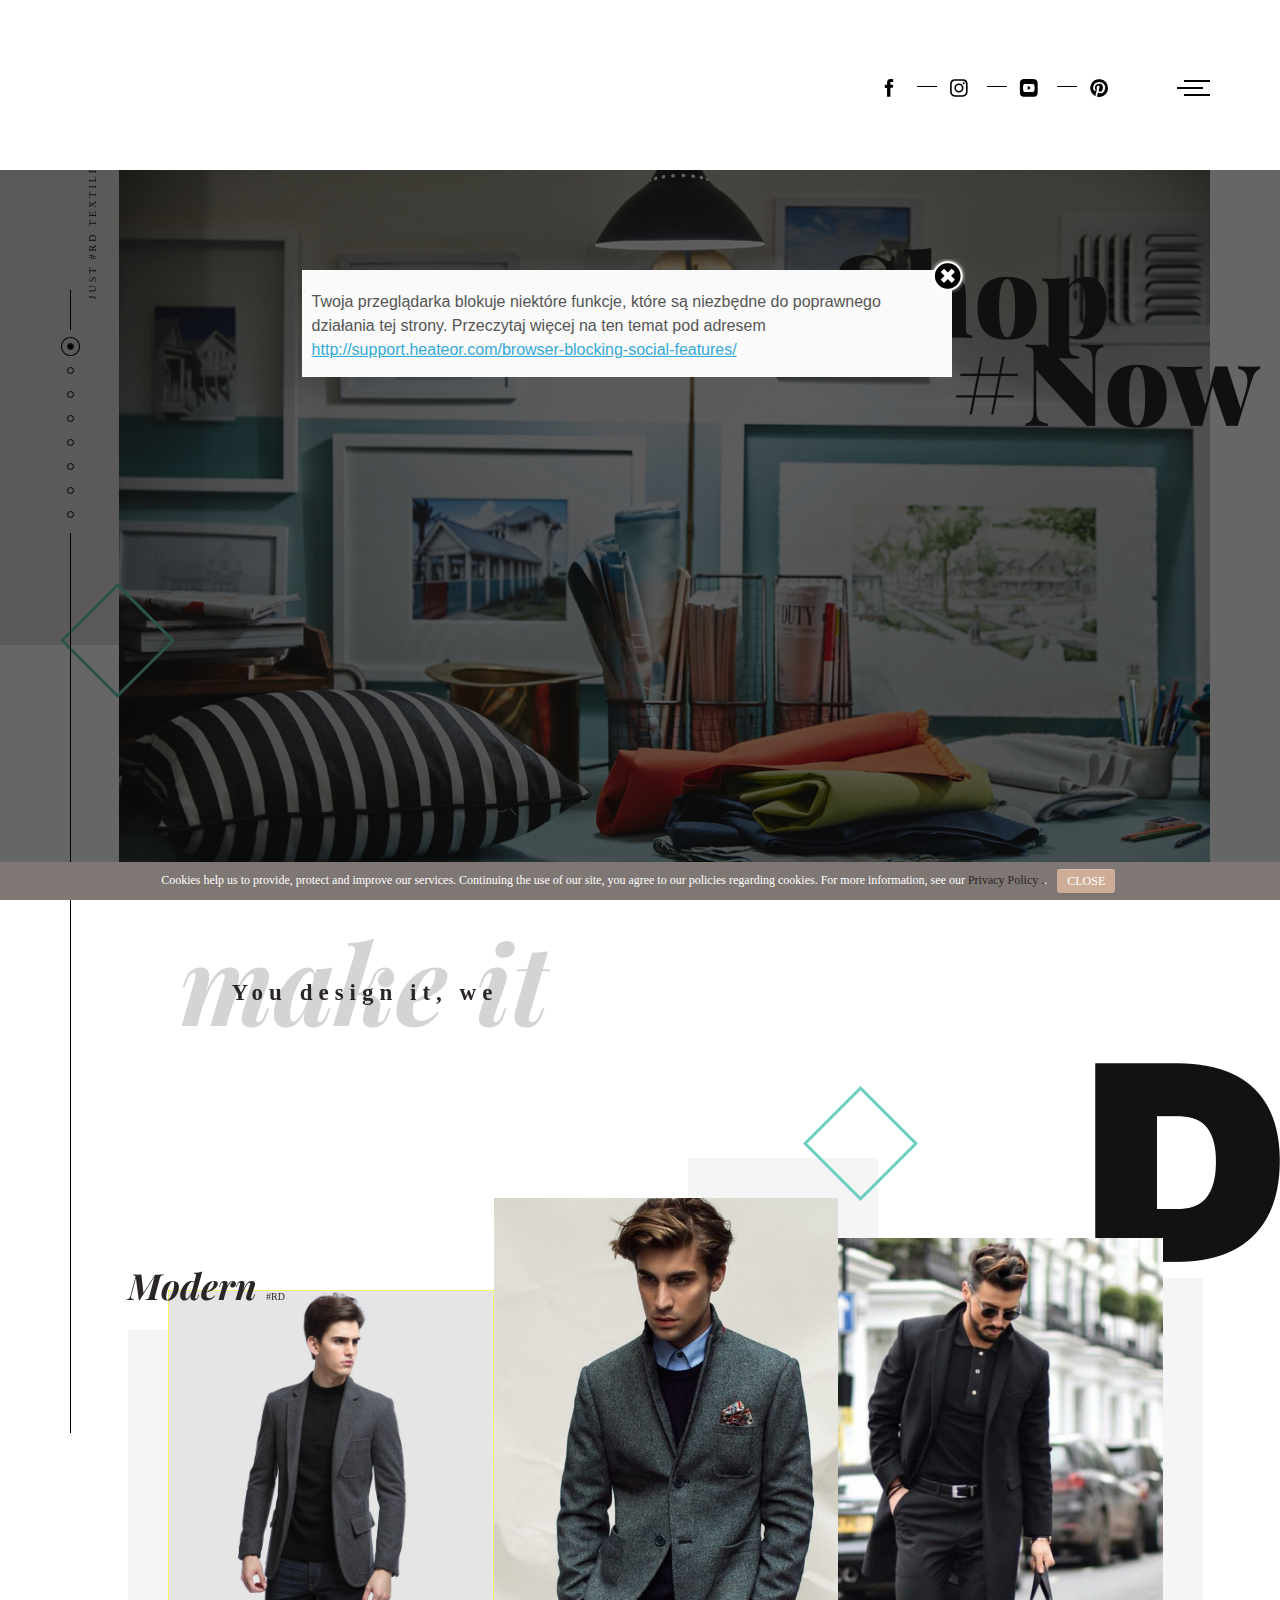
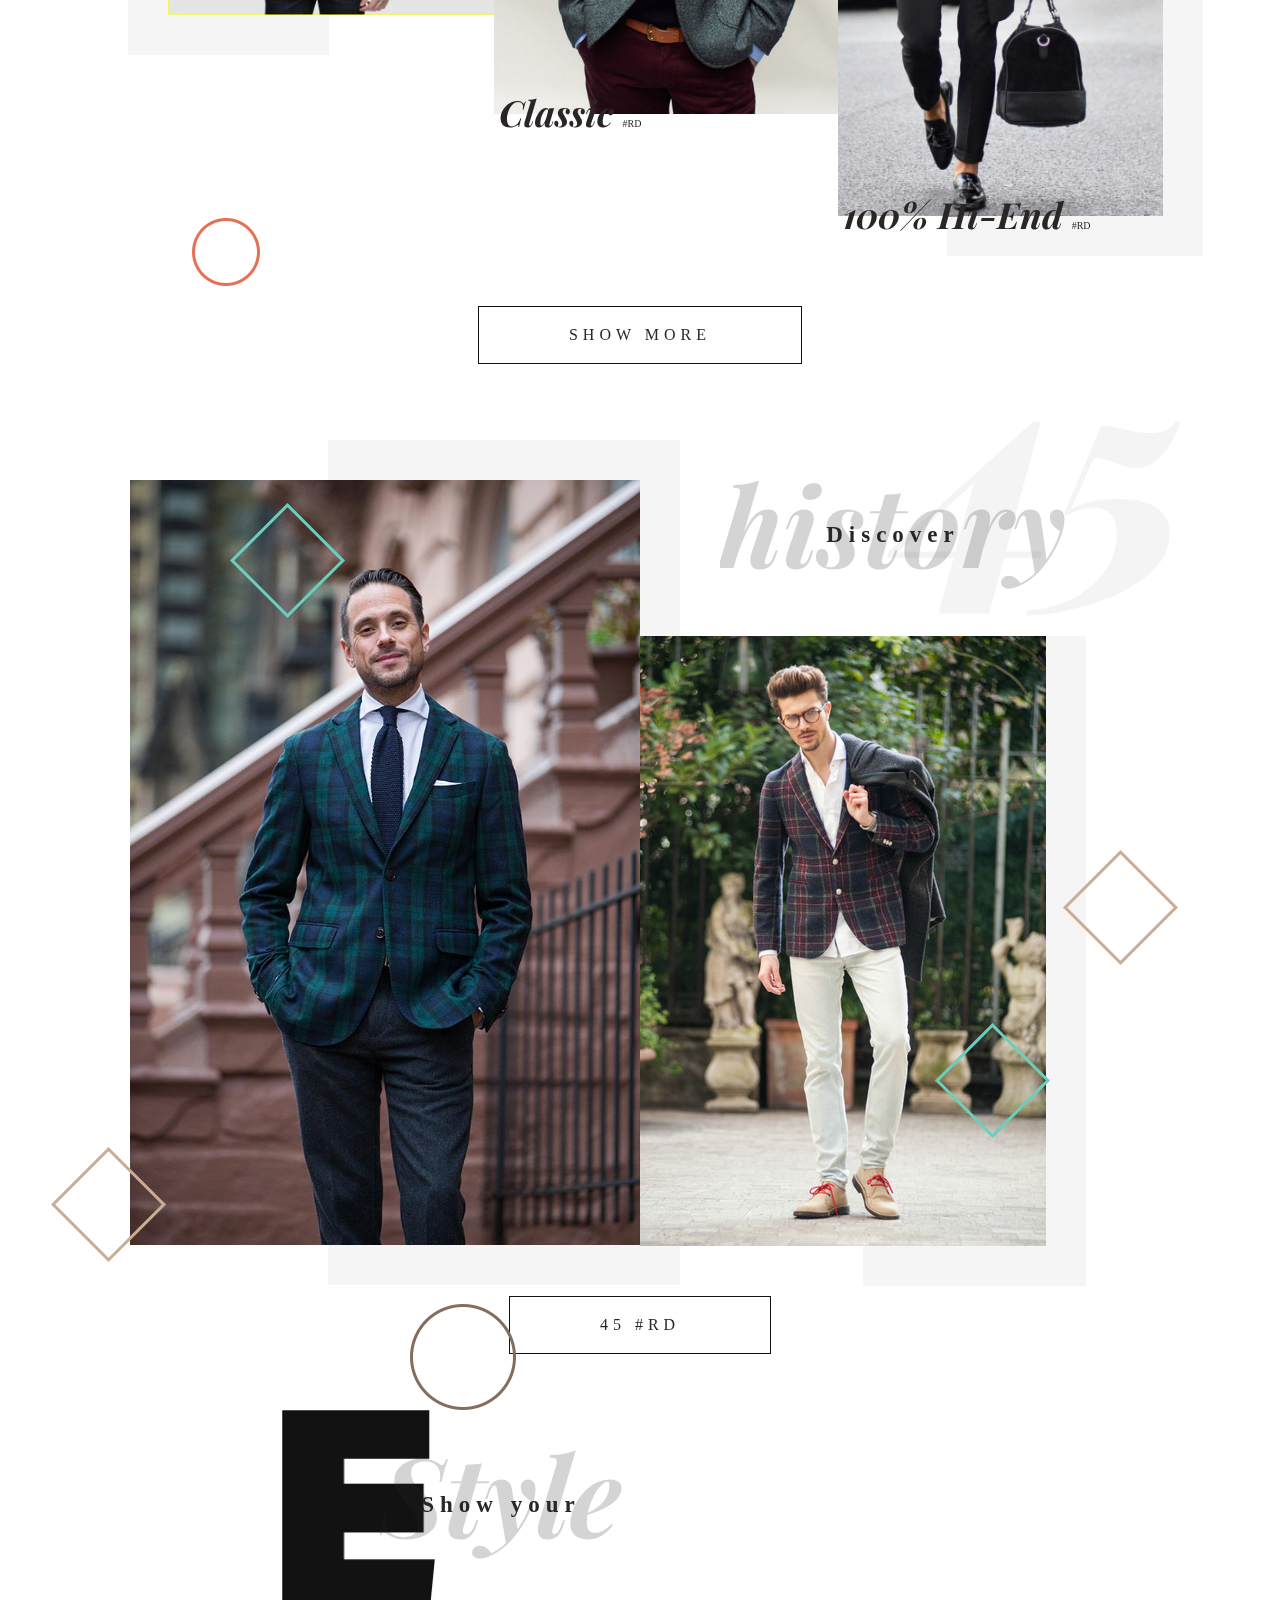
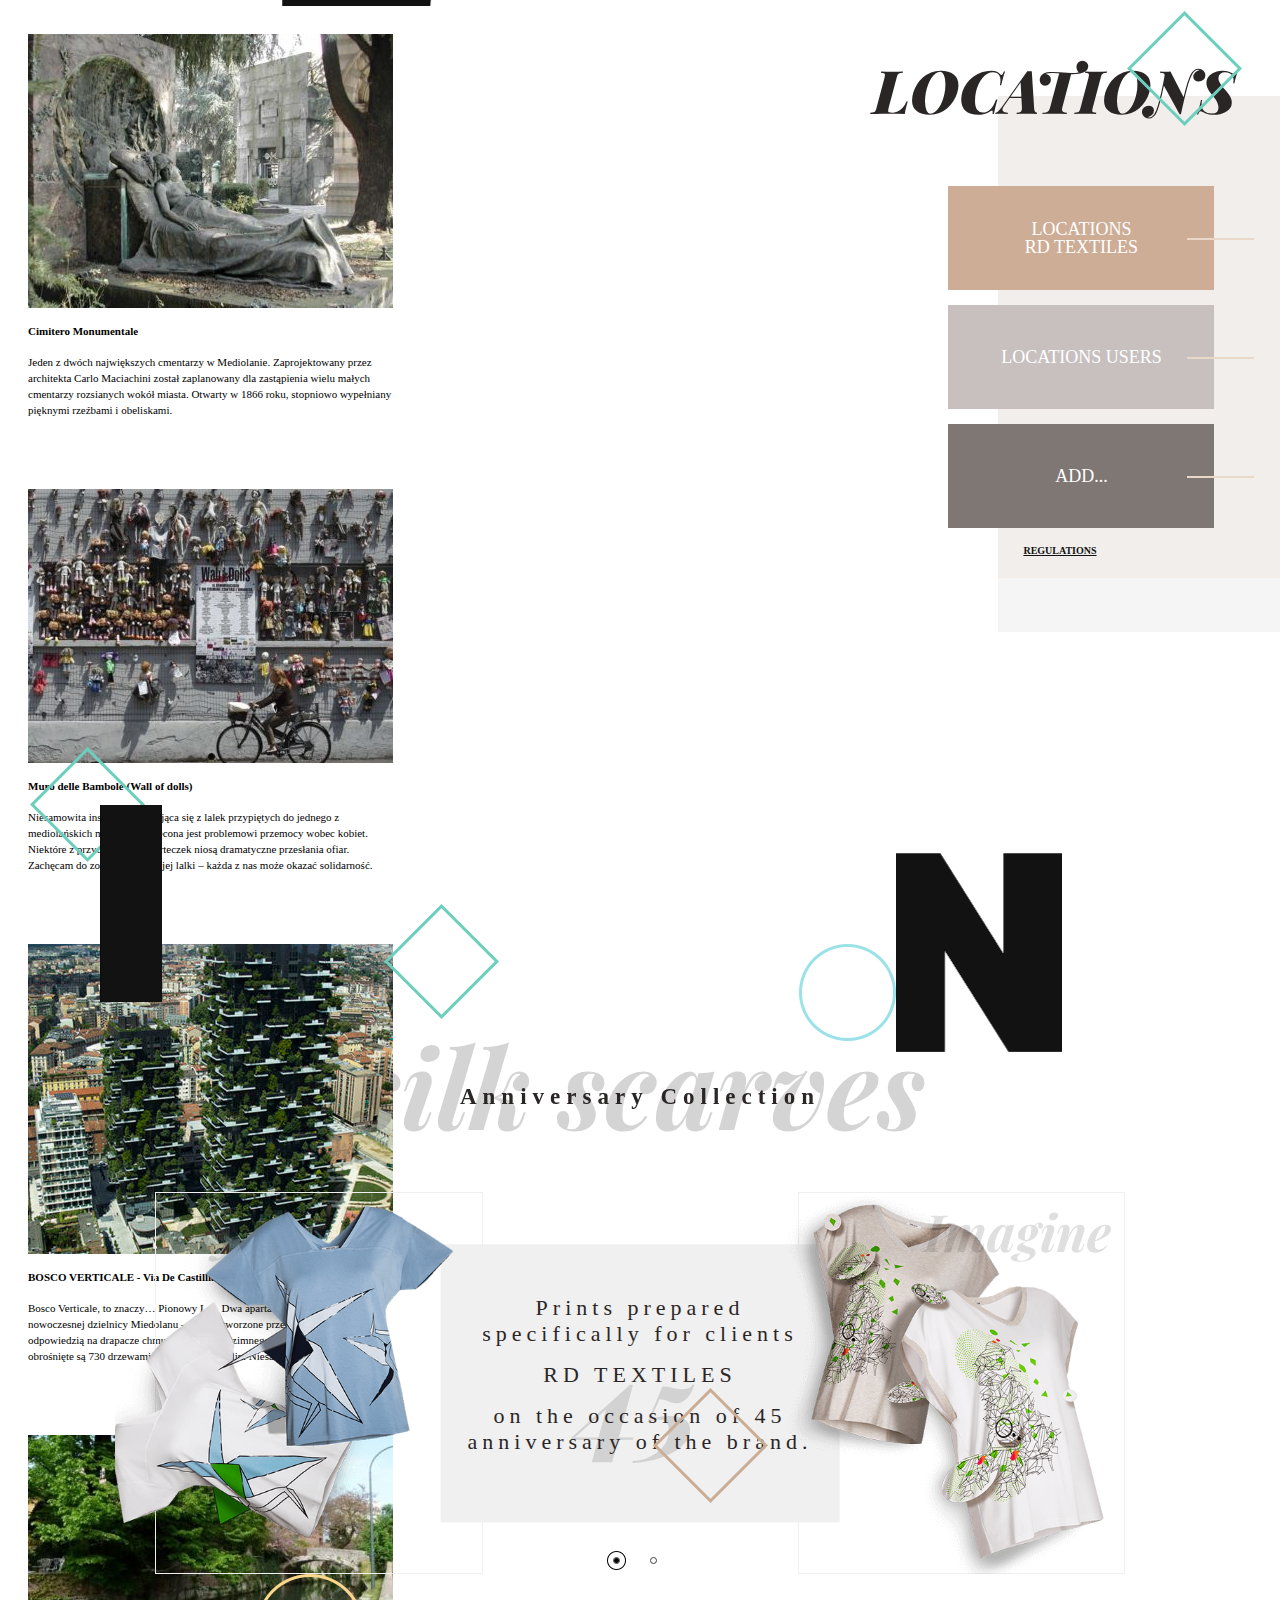
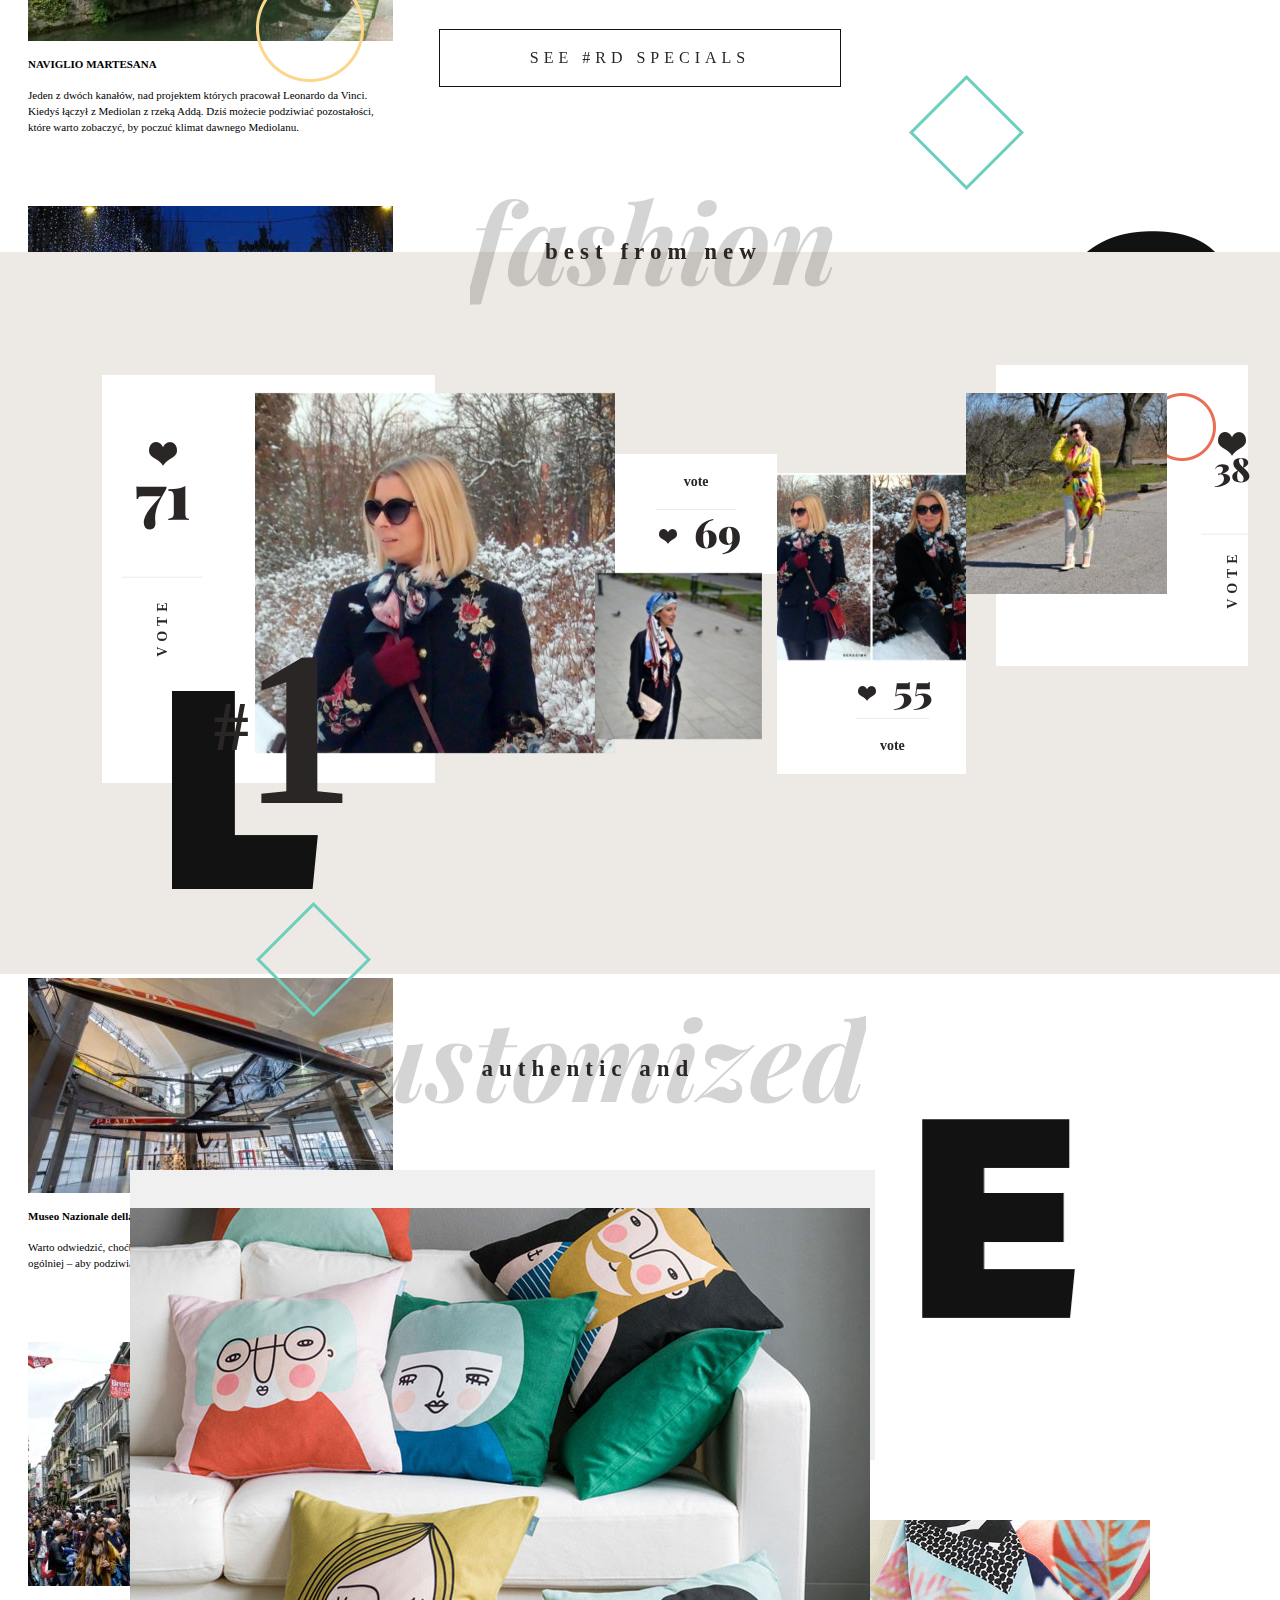
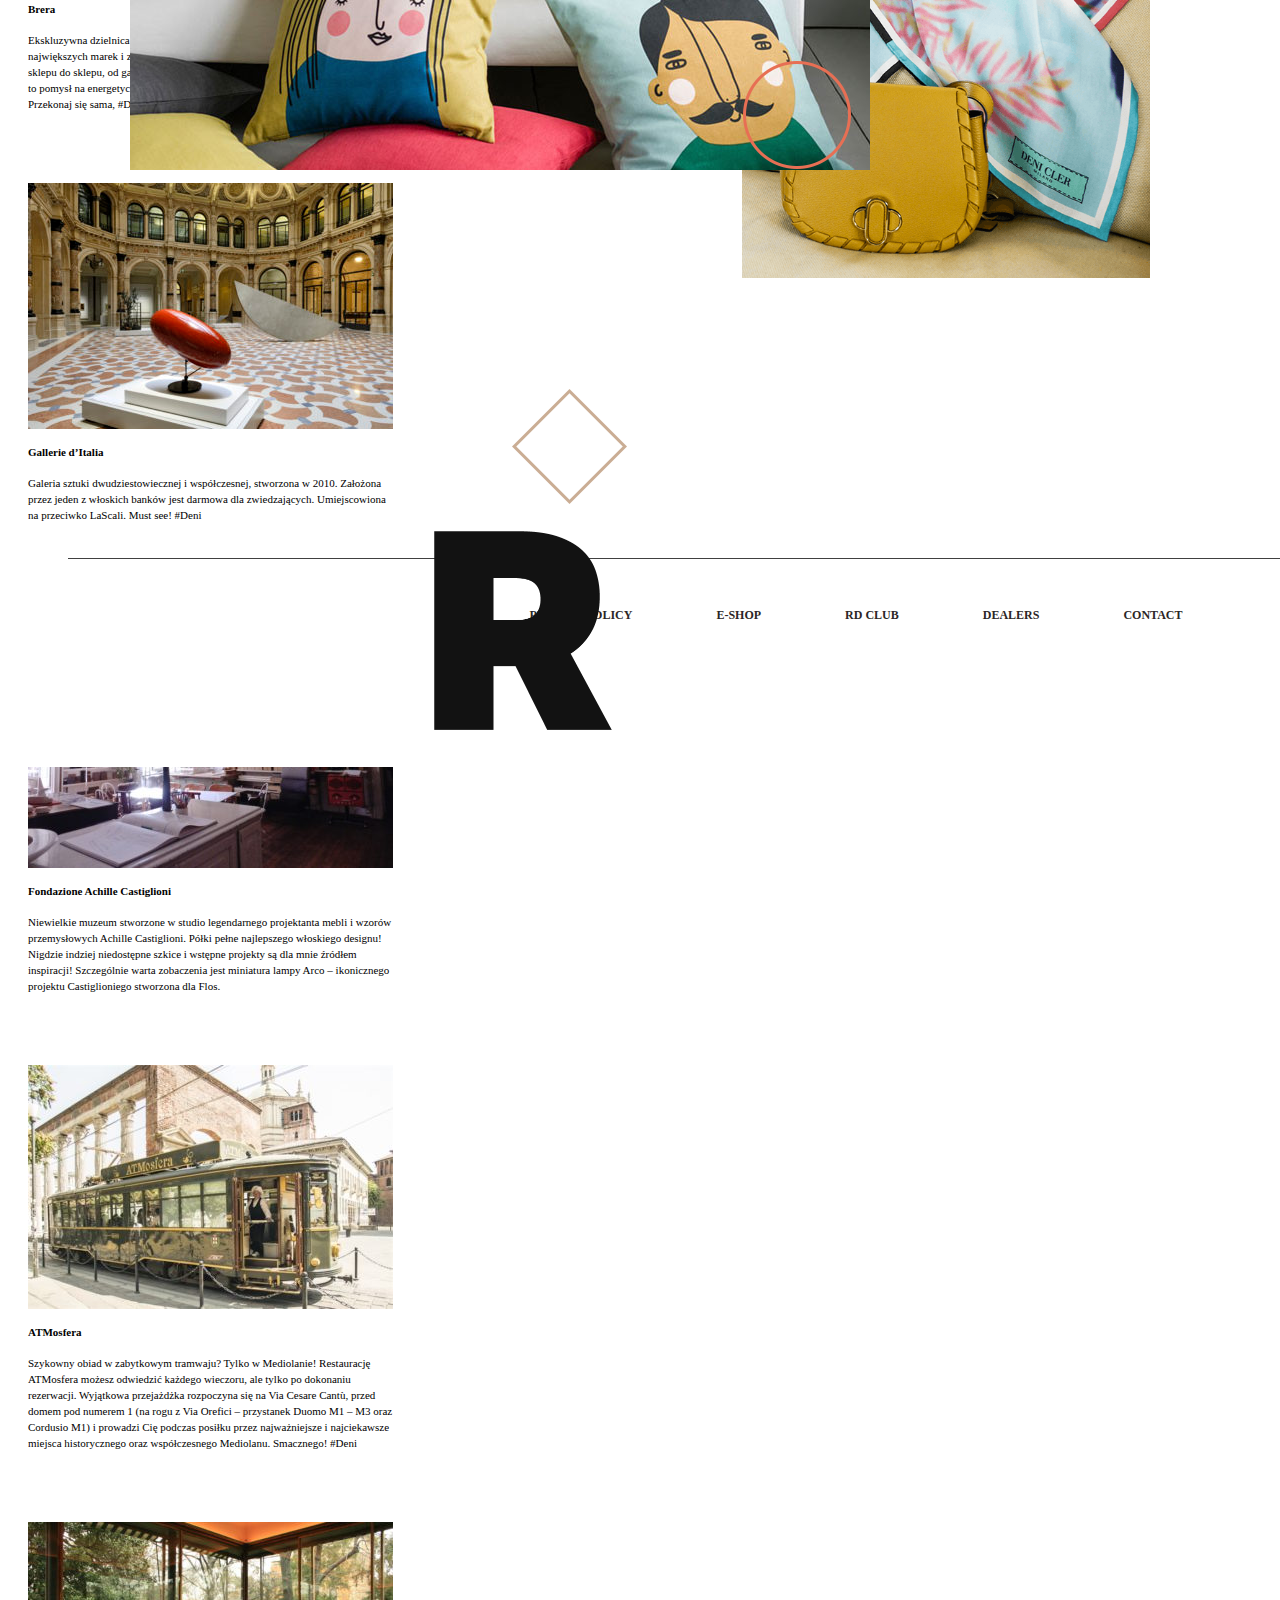
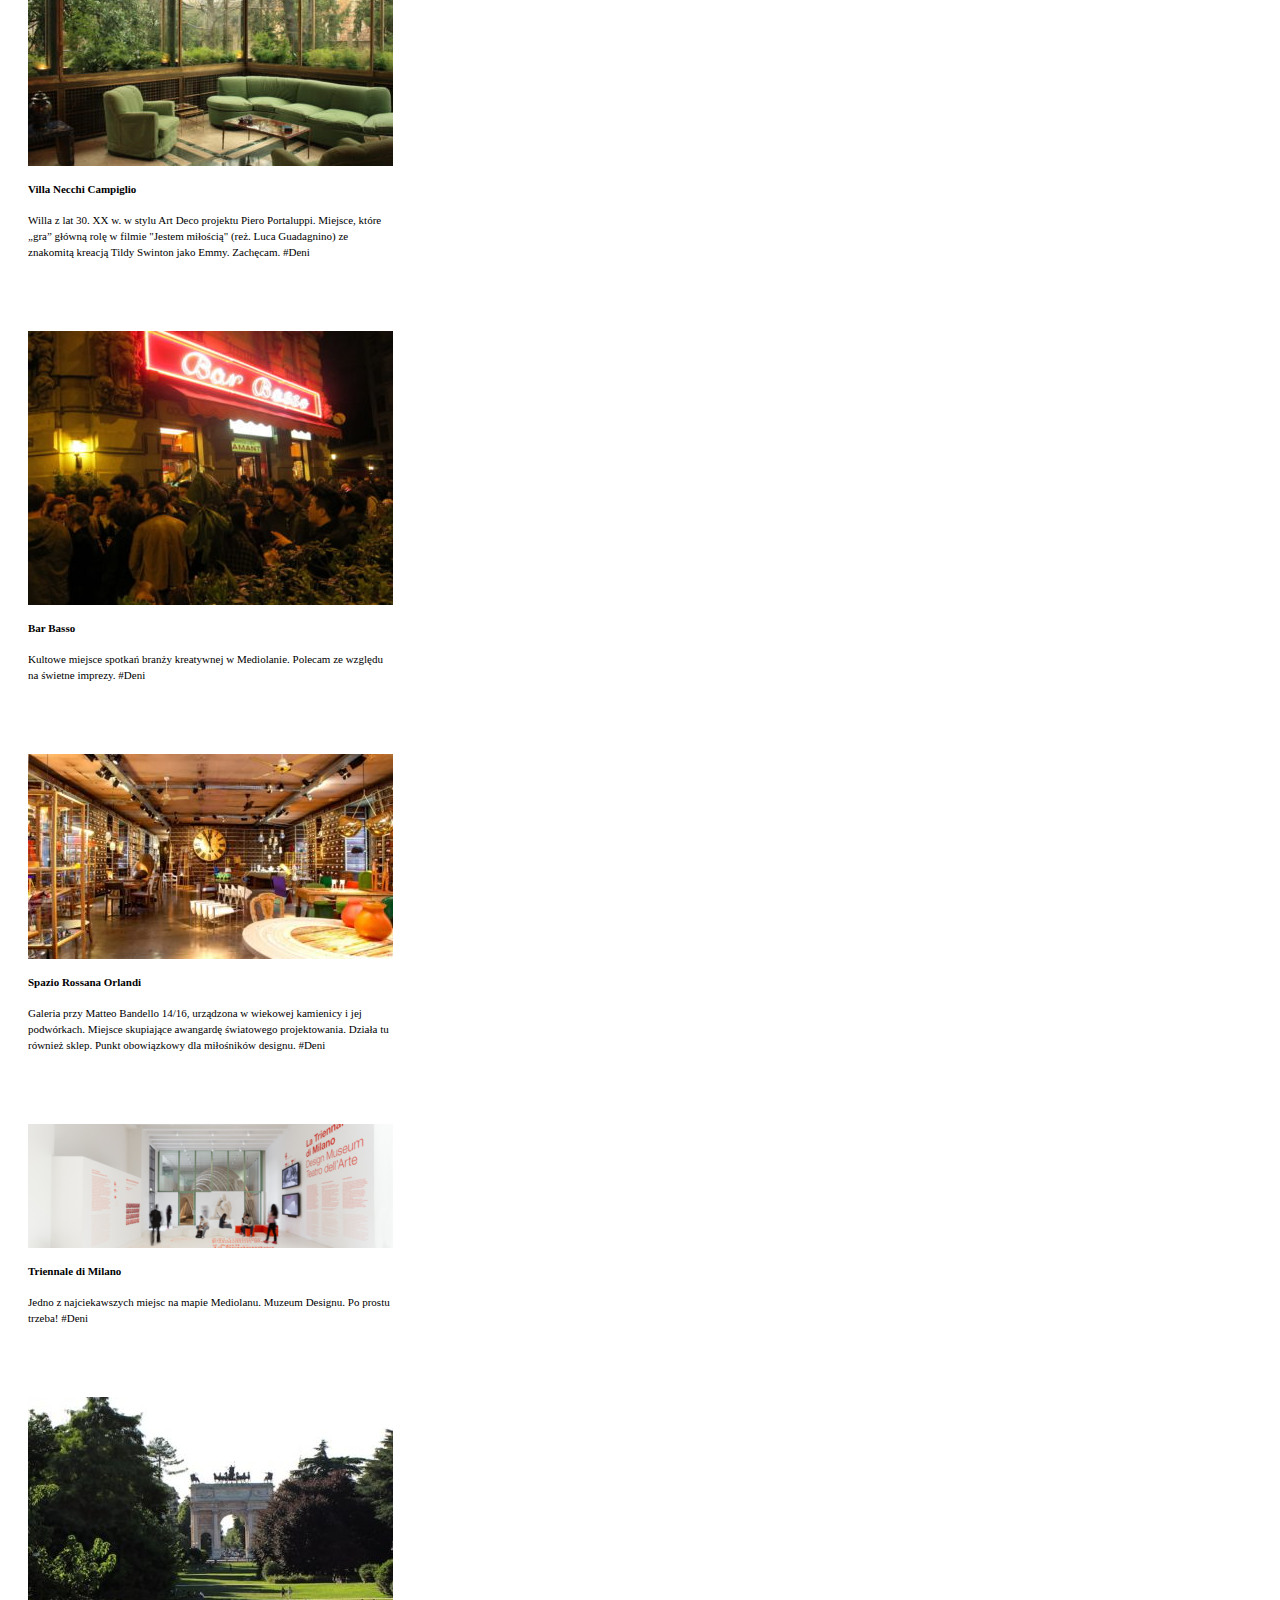
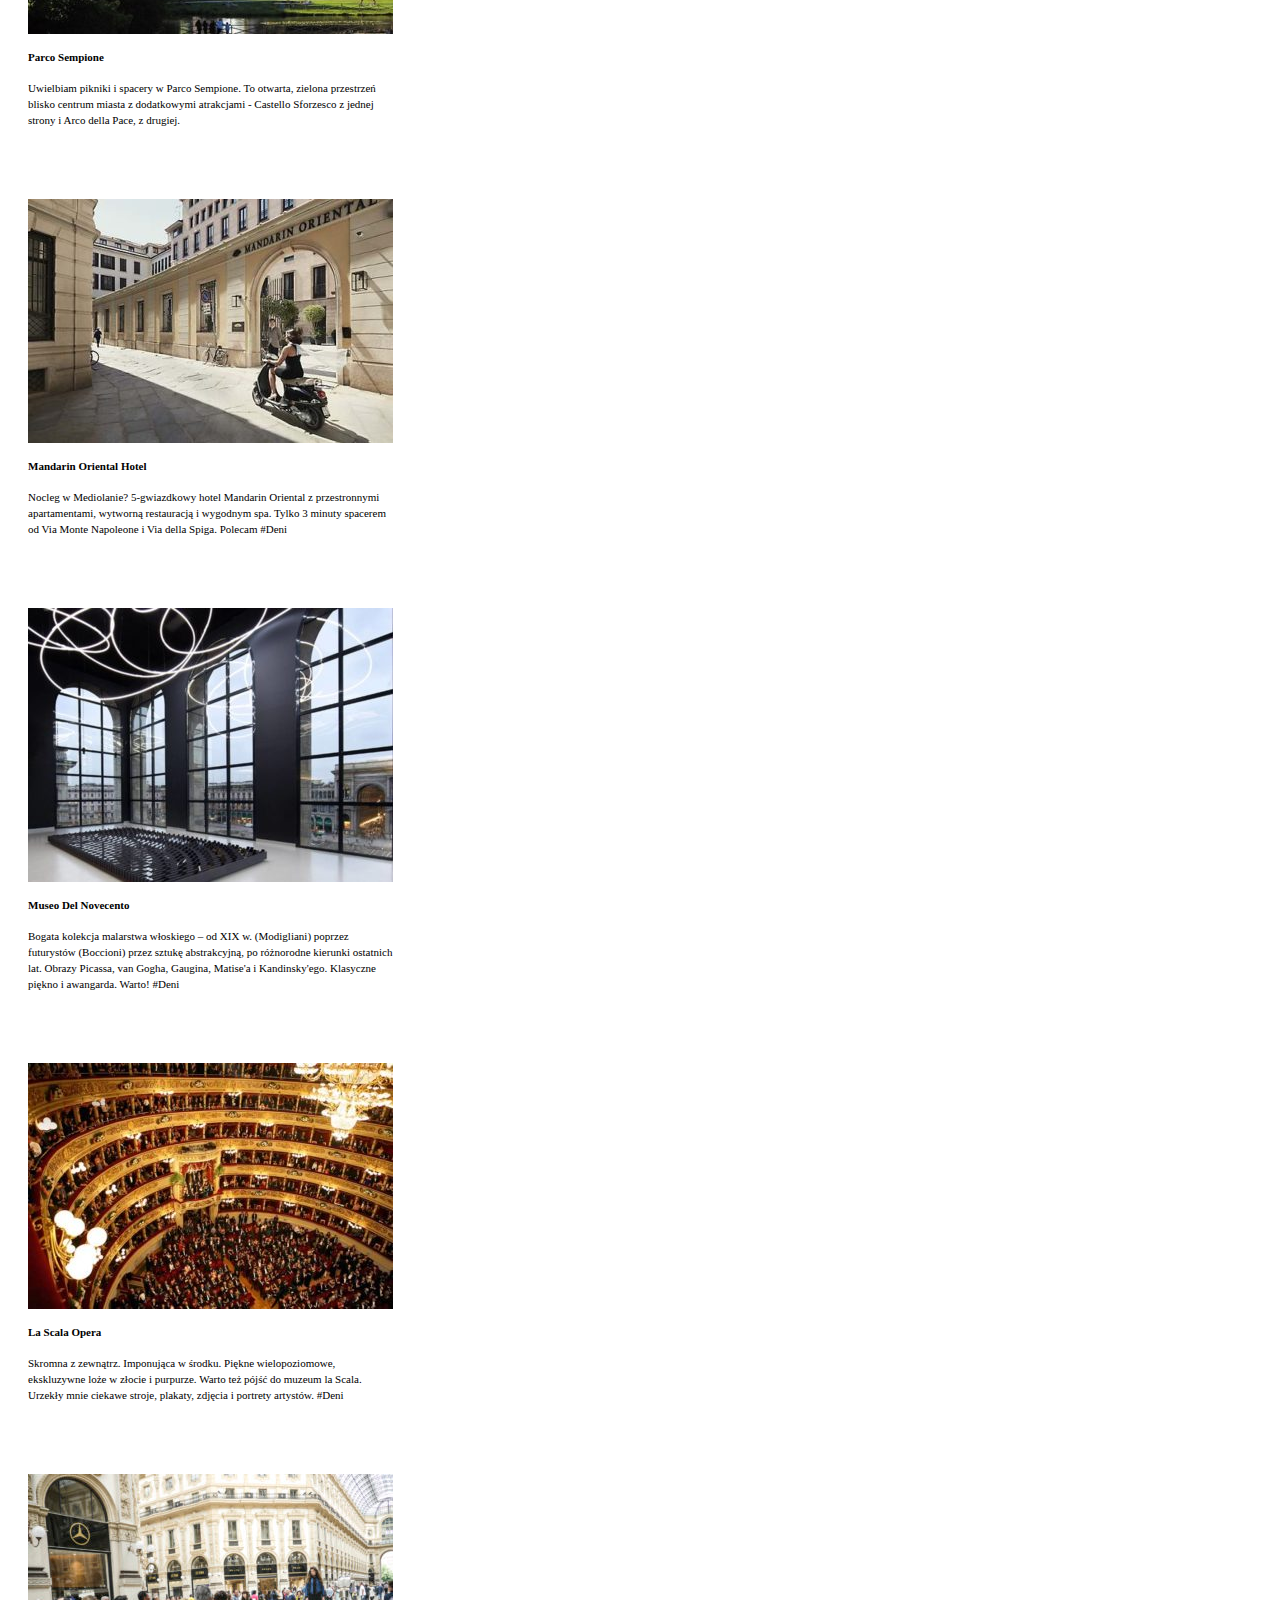
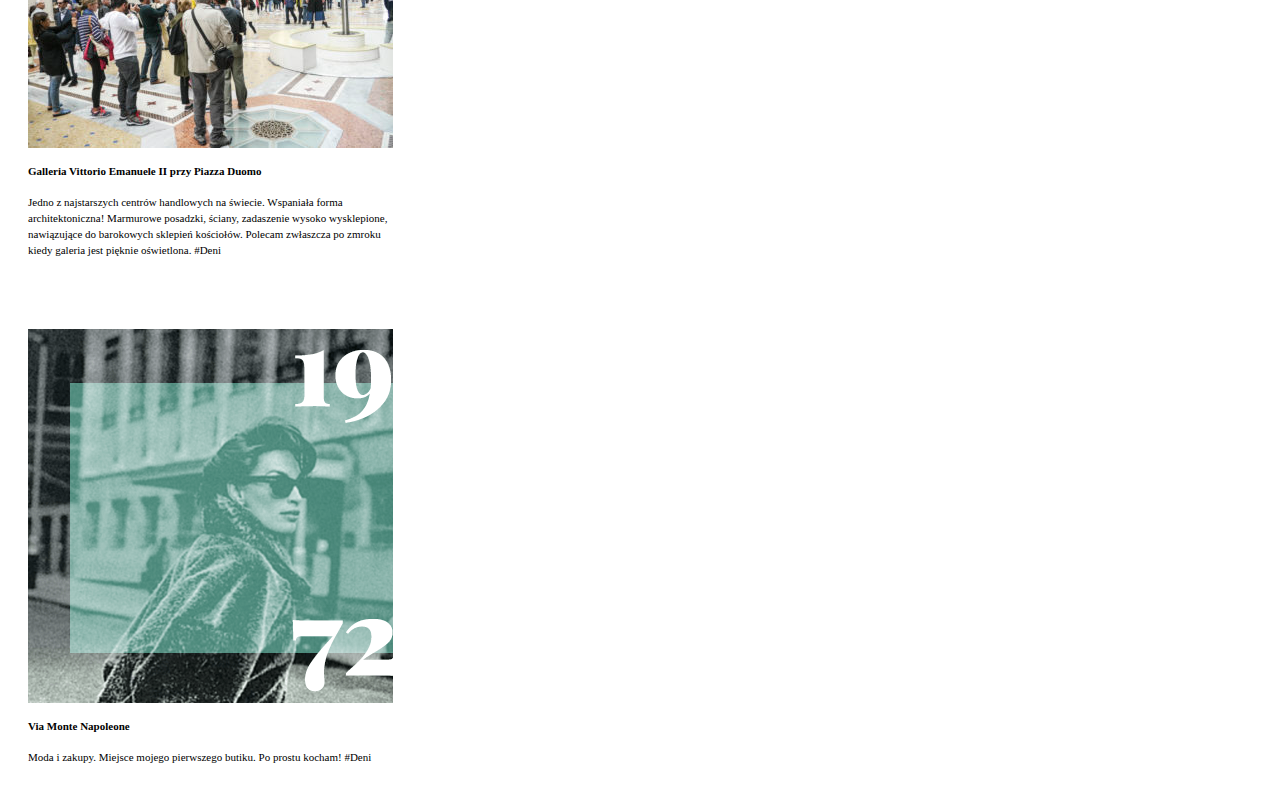
==== commit ca6f1318: "File Chnages" ====
--- a/index.html
+++ b/index.html
@@ -1,792 +1,984 @@
-﻿<!DOCTYPE html>
-<html lang="pl-PL"><meta http-equiv="content-type" content="text/html;charset=UTF-8" />
+<!DOCTYPE html>
+<html lang="en">
+
+<meta http-equiv="content-type" content="text/html;charset=UTF-8" />
+
 <head>
-<meta charset="UTF-8">
-<meta name="viewport" content="width=device-width, initial-scale=1">
-<link rel="profile" href="http://gmpg.org/xfn/11">
-<link href="https://fonts.googleapis.com/css?family=Playfair+Display:400,400i,700,700i,900,900i&amp;subset=latin-ext" rel="stylesheet">
+    <meta charset="UTF-8">
+    <meta name="viewport" content="width=device-width, initial-scale=1">
+    <link rel="profile" href="http://gmpg.org/xfn/11">
+    <link href="https://fonts.googleapis.com/css?family=Playfair+Display:400,400i,700,700i,900,900i&amp;subset=latin-ext" rel="stylesheet">
     <script src="../use.typekit.net/rra5uah.js"></script>
-    <script>try{Typekit.load({ async: false });}catch(e){}</script>
-    <script>inspirationsWithDisabledVoting = [];</script>
-<title>RD Textiles &#8211; Karnal</title>
-	<script>function theChampLoadEvent(e){var t=window.onload;if(typeof window.onload!="function"){window.onload=e}else{window.onload=function(){t();e()}}}</script>
-		<script type="text/javascript">var theChampCloseIconPath = 'wp-content/plugins/super-socializer/images/close.png';var heateorSsSDKBlockedMsg = 'Twoja przeglądarka blokuje niektóre funkcje, które są niezbędne do poprawnego działania tej strony. Przeczytaj więcej na ten temat pod adresem <a href=\'http://support.heateor.com/browser-blocking-social-features/\' target=\'_blank\' style=\'color:#33a9d8\'>http://support.heateor.com/browser-blocking-social-features/</a>'</script>
-		<script> var theChampSiteUrl = 'index.html', theChampVerified = 0, theChampEmailPopup = 0; </script>
-			<script> var theChampLoadingImgPath = 'wp-content/plugins/super-socializer/images/ajax_loader.gif'; var theChampAjaxUrl = 'http://www.45.denicler.eu/wp-admin/admin-ajax.php'; var theChampRedirectionUrl = 'index.html'; var theChampRegRedirectionUrl = 'index.html'; </script>
-				<script> var theChampFacebookScope = 'public_profile,email', theChampFBKey = '1284438281648999', theChampVerified = 0; var theChampAjaxUrl = 'http://www.45.denicler.eu/wp-admin/admin-ajax.php'; var theChampPopupTitle = ''; var theChampEmailPopup = 0; var theChampEmailAjaxUrl = 'http://www.45.denicler.eu/wp-admin/admin-ajax.php'; var theChampEmailPopupTitle = ''; var theChampEmailPopupErrorMsg = ''; var theChampEmailPopupUniqueId = ''; var theChampEmailPopupVerifyMessage = ''; var theChampSteamAuthUrl = ""; var theChampTwitterRedirect = 'http%3A%2F%2Fwww.45.denicler.eu%2F';  </script>
-				<script> var theChampFBKey = '1284438281648999', theChampFBLang = 'pl_PL', theChampFbLikeMycred = 0, theChampSsga = 0, theChampCommentNotification = 0, theChampFbIosLogin = 0; </script>
-						<script>var theChampFBCommentUrl = 'index.html'; var theChampFBCommentColor = ''; var theChampFBCommentNumPosts = ''; var theChampFBCommentWidth = '100%'; var theChampFBCommentOrderby = ''; var theChampCommentingTabs = "wordpress,facebook,googleplus,disqus", theChampGpCommentsUrl = 'index.html', theChampDisqusShortname = '', theChampScEnabledTabs = 'wordpress,fb', theChampScLabel = 'Leave a reply', theChampScTabLabels = {"wordpress":"Default Comments (0)","fb":"Facebook Comments (<fb:comments-count href=http:\/\/www.45.denicler.eu\/><\/fb:comments-count>)","googleplus":"G+ Comments","disqus":"Disqus Comments"}, theChampGpCommentsWidth = 0, theChampCommentingId = 'respond'</script>
-						<script> var theChampSharingAjaxUrl = 'http://www.45.denicler.eu/wp-admin/admin-ajax.php', heateorSsUrlCountFetched = [], heateorSsSharesText = 'Shares', heateorSsShareText = 'Share', theChampPluginIconPath = 'wp-content/plugins/super-socializer/images/logo.png', theChampHorizontalSharingCountEnable = 0, theChampVerticalSharingCountEnable = 0, theChampSharingOffset = -10, theChampCounterOffset = -10;
-				</script>
-			<style type="text/css">
-	.the_champ_horizontal_sharing .theChampSharing{
-					background-color: #ffffff;
-					color: #ede9e4;
-				border-width: 0px;
-		border-style: solid;
-		border-color: transparent;
-	}
-		.the_champ_horizontal_sharing .theChampSharing:hover{
-					background-color: #ffffff;
-					color: #cdad96;
-				border-color: transparent;
-	}
-	.the_champ_vertical_sharing .theChampSharing{
-					color: #fff;
-				border-width: 0px;
-		border-style: solid;
-		border-color: transparent;
-	}
-		.the_champ_vertical_sharing .theChampSharing:hover{
-				border-color: transparent;
-	}
-	@media screen and (max-width:783px){.the_champ_vertical_sharing{display:none!important}}@media screen and (max-width:783px){.the_champ_bottom_sharing{left:0px!important;right:auto!important;display:block!important;width: auto!important;bottom: -10px!important;top: auto!important;}.the_champ_bottom_sharing .the_champ_square_count{line-height: inherit;}.the_champ_bottom_sharing .theChampSharingArrow{display:none;}.the_champ_bottom_sharing .theChampTCBackground{margin-right: 1.1em !important}}	</style>
-	<link rel='dns-prefetch' href='http://maps.googleapis.com/' />
-<link rel='dns-prefetch' href='http://s.w.org/' />
-<link rel="alternate" type="application/rss+xml" title="Deni Cler Milano &raquo; Kanał z wpisami" href="feed/index.html" />
-<link rel="alternate" type="application/rss+xml" title="Deni Cler Milano &raquo; Kanał z komentarzami" href="comments/feed/index.html" />
-		<script type="text/javascript">
-			window._wpemojiSettings = {"baseUrl":"https:\/\/s.w.org\/images\/core\/emoji\/2.2.1\/72x72\/","ext":".png","svgUrl":"https:\/\/s.w.org\/images\/core\/emoji\/2.2.1\/svg\/","svgExt":".svg","source":{"concatemoji":"http:\/\/www.45.denicler.eu\/wp-includes\/js\/wp-emoji-release.min.js?ver=4.7.5"}};
-			!function(a,b,c){function d(a){var b,c,d,e,f=String.fromCharCode;if(!k||!k.fillText)return!1;switch(k.clearRect(0,0,j.width,j.height),k.textBaseline="top",k.font="600 32px Arial",a){case"flag":return k.fillText(f(55356,56826,55356,56819),0,0),!(j.toDataURL().length<3e3)&&(k.clearRect(0,0,j.width,j.height),k.fillText(f(55356,57331,65039,8205,55356,57096),0,0),b=j.toDataURL(),k.clearRect(0,0,j.width,j.height),k.fillText(f(55356,57331,55356,57096),0,0),c=j.toDataURL(),b!==c);case"emoji4":return k.fillText(f(55357,56425,55356,57341,8205,55357,56507),0,0),d=j.toDataURL(),k.clearRect(0,0,j.width,j.height),k.fillText(f(55357,56425,55356,57341,55357,56507),0,0),e=j.toDataURL(),d!==e}return!1}function e(a){var c=b.createElement("script");c.src=a,c.defer=c.type="text/javascript",b.getElementsByTagName("head")[0].appendChild(c)}var f,g,h,i,j=b.createElement("canvas"),k=j.getContext&&j.getContext("2d");for(i=Array("flag","emoji4"),c.supports={everything:!0,everythingExceptFlag:!0},h=0;h<i.length;h++)c.supports[i[h]]=d(i[h]),c.supports.everything=c.supports.everything&&c.supports[i[h]],"flag"!==i[h]&&(c.supports.everythingExceptFlag=c.supports.everythingExceptFlag&&c.supports[i[h]]);c.supports.everythingExceptFlag=c.supports.everythingExceptFlag&&!c.supports.flag,c.DOMReady=!1,c.readyCallback=function(){c.DOMReady=!0},c.supports.everything||(g=function(){c.readyCallback()},b.addEventListener?(b.addEventListener("DOMContentLoaded",g,!1),a.addEventListener("load",g,!1)):(a.attachEvent("onload",g),b.attachEvent("onreadystatechange",function(){"complete"===b.readyState&&c.readyCallback()})),f=c.source||{},f.concatemoji?e(f.concatemoji):f.wpemoji&&f.twemoji&&(e(f.twemoji),e(f.wpemoji)))}(window,document,window._wpemojiSettings);
-		</script>
-		<style type="text/css">
-img.wp-smiley,
-img.emoji {
-	display: inline !important;
-	border: none !important;
-	box-shadow: none !important;
-	height: 1em !important;
-	width: 1em !important;
-	margin: 0 .07em !important;
-	vertical-align: -0.1em !important;
-	background: none !important;
-	padding: 0 !important;
-}
-</style>
-<link rel='stylesheet' id='cookie-notice-front-css'  href='wp-content/plugins/cookie-notice/css/front66f2.css?ver=4.7.5' type='text/css' media='all' />
-<link rel='stylesheet' id='wp-ulike-css'  href='wp-content/plugins/wp-ulike/assets/css/wp-ulike.min66f2.css?ver=4.7.5' type='text/css' media='all' />
-<link rel='stylesheet' id='denicler-styles-css'  href='wp-content/themes/denicler/css/theme.minb3e8.css?ver=0.1' type='text/css' media='all' />
-<link rel='stylesheet' id='dashicons-css'  href='wp-includes/css/dashicons.min66f2.css?ver=4.7.5' type='text/css' media='all' />
-<link rel='stylesheet' id='thickbox-css'  href='wp-includes/js/thickbox/thickbox66f2.css?ver=4.7.5' type='text/css' media='all' />
-<link rel='stylesheet' id='the_champ_frontend_css-css'  href='wp-content/plugins/super-socializer/css/fronte346.css?ver=7.8.13' type='text/css' media='all' />
-<link rel='stylesheet' id='the_champ_sharing_svg-css'  href='wp-content/plugins/super-socializer/css/share-default-svg-horizontale346.css?ver=7.8.13' type='text/css' media='all' />
-<link rel='stylesheet' id='the_champ_sharing_svg_hover-css'  href='wp-content/plugins/super-socializer/css/share-hover-svg-horizontale346.css?ver=7.8.13' type='text/css' media='all' />
-<script type='text/javascript' src='wp-includes/js/jquery/jqueryb8ff.js?ver=1.12.4'></script>
-<script type='text/javascript' src='wp-includes/js/jquery/jquery-migrate.min330a.js?ver=1.4.1'></script>
-<script type='text/javascript'>
-/* <![CDATA[ */
-var ulike_obj = {"ajaxurl":"http:\/\/www.45.denicler.eu\/wp-admin\/admin-ajax.php","button_text_u":"Unlike","button_text":"Like","button_type":"image","notifications":"0","like_notice":"Thanks! You Liked This.","unlike_notice":"Sorry! You unliked this."};
-/* ]]> */
-</script>
-<script type='text/javascript' src='wp-content/plugins/wp-ulike/assets/js/wp-ulike-scripts.min9632.js?ver=1.2.3'></script>
-<script type='text/javascript'>
-/* <![CDATA[ */
-var cnArgs = {"ajaxurl":"http:\/\/www.45.denicler.eu\/wp-admin\/admin-ajax.php","hideEffect":"fade","onScroll":"no","onScrollOffset":"100","cookieName":"cookie_notice_accepted","cookieValue":"TRUE","cookieTime":"2592000","cookiePath":"\/","cookieDomain":""};
-/* ]]> */
-</script>
-<script type='text/javascript' src='wp-content/plugins/cookie-notice/js/front3db9.js?ver=1.2.38'></script>
-<!-- OG: 2.4.1 -->
-<meta property="og:type" content="article" />
-<meta property="og:locale" content="pl_PL" />
-<meta property="og:site_name" content="RD Textiles" />
-<meta property="og:title" content="RD Textiles" />
-<meta property="og:url" content="http://www.rdtextiles.com/" />
-<meta property="article:published_time" content="2017-02-20T15:21:51+00:00" />
-<meta property="article:modified_time" content="2017-06-07T12:47:33+00:00" />
-<meta property="article:author" content="http://www.rdtextiles.com/author/promo/" />
-<meta property="profile:first_name" content="RD" />
-<meta property="profile:last_name" content="Textiles" />
-<meta property="profile:username" content="promo" />
-<meta property="twitter:card" content="summary" />
-<meta property="twitter:title" content="RD Textiles" />
-<meta property="twitter:url" content="http://www.rdtextiles.eu/" />
-<!-- /OG -->
-<link rel='https://api.w.org/' href='wp-json/index.html' />
-<link rel="EditURI" type="application/rsd+xml" title="RSD" href="xmlrpc0db0.html?rsd" />
-<link rel="wlwmanifest" type="application/wlwmanifest+xml" href="wp-includes/wlwmanifest.xml" /> 
-<meta name="generator" content="WordPress 4.7.5" />
-<link rel="canonical" href="index.html" />
-<link rel='shortlink' href='index.html' />
-<link rel="alternate" type="application/json+oembed" href="wp-json/oembed/1.0/embedfd29.json?url=http%3A%2F%2Fwww.45.denicler.eu%2F" />
-<link rel="alternate" type="text/xml+oembed" href="wp-json/oembed/1.0/embedb9b6?url=http%3A%2F%2Fwww.45.denicler.eu%2F&amp;format=xml" />
-<script type="text/javascript">
-(function(url){
-	if(/(?:Chrome\/26\.0\.1410\.63 Safari\/537\.31|WordfenceTestMonBot)/.test(navigator.userAgent)){ return; }
-	var addEvent = function(evt, handler) {
-		if (window.addEventListener) {
-			document.addEventListener(evt, handler, false);
-		} else if (window.attachEvent) {
-			document.attachEvent('on' + evt, handler);
-		}
-	};
-	var removeEvent = function(evt, handler) {
-		if (window.removeEventListener) {
-			document.removeEventListener(evt, handler, false);
-		} else if (window.detachEvent) {
-			document.detachEvent('on' + evt, handler);
-		}
-	};
-	var evts = 'contextmenu dblclick drag dragend dragenter dragleave dragover dragstart drop keydown keypress keyup mousedown mousemove mouseout mouseover mouseup mousewheel scroll'.split(' ');
-	var logHuman = function() {
-		var wfscr = document.createElement('script');
-		wfscr.type = 'text/javascript';
-		wfscr.async = true;
-		wfscr.src = url + '&r=' + Math.random();
-		(document.getElementsByTagName('head')[0]||document.getElementsByTagName('body')[0]).appendChild(wfscr);
-		for (var i = 0; i < evts.length; i++) {
-			removeEvent(evts[i], logHuman);
-		}
-	};
-	for (var i = 0; i < evts.length; i++) {
-		addEvent(evts[i], logHuman);
-	}
-})('index7dc7.html?wordfence_logHuman=1&amp;hid=FF7DC3C314E6AE453E14904052BF1F0C');
-</script>		<style type="text/css">.recentcomments a{display:inline !important;padding:0 !important;margin:0 !important;}</style>
-			<style type="text/css">
-			.site-title,
-		.site-description {
-			position: absolute;
-			clip: rect(1px, 1px, 1px, 1px);
-		}
-		</style>
-	</head>
-
-<body class="home page-template page-template-template-pages page-template-home-page page-template-template-pageshome-page-php page page-id-5 wp-custom-logo"  id="section-1" data-is-logged="0">
-<div id="page" class="site">
-	<a class="skip-link screen-reader-text" href="#content">Skip to content</a>
-
-	<header id="masthead" class="site-header" role="banner" data-uk-sticky="{top:-1}">
-		<div class="site-branding">
-<!--			-->            <a class="logo-link" href="index.html">
+    <script>
+        try {
+            Typekit.load({
+                async: false
+            });
+        } catch (e) {}
+    </script>
+    <script>
+        inspirationsWithDisabledVoting = [];
+    </script>
+    <title>RD Textiles &#8211; Karnal</title>
+    <script>
+        function theChampLoadEvent(e) {
+            var t = window.onload;
+            if (typeof window.onload != "function") {
+                window.onload = e
+            } else {
+                window.onload = function() {
+                    t();
+                    e()
+                }
+            }
+        }
+    </script>
+    <script type="text/javascript">
+        var theChampCloseIconPath = 'wp-content/plugins/super-socializer/images/close.png';
+        var heateorSsSDKBlockedMsg = 'Twoja przeglądarka blokuje niektóre funkcje, które są niezbędne do poprawnego działania tej strony. Przeczytaj więcej na ten temat pod adresem <a href=\'http://support.heateor.com/browser-blocking-social-features/\' target=\'_blank\' style=\'color:#33a9d8\'>http://support.heateor.com/browser-blocking-social-features/</a>'
+    </script>
+    <script>
+        var theChampSiteUrl = 'index.html',
+            theChampVerified = 0,
+            theChampEmailPopup = 0;
+    </script>
+    <script>
+        var theChampLoadingImgPath = 'wp-content/plugins/super-socializer/images/ajax_loader.gif';
+        var theChampAjaxUrl = 'http://www.45.denicler.eu/wp-admin/admin-ajax.php';
+        var theChampRedirectionUrl = 'index.html';
+        var theChampRegRedirectionUrl = 'index.html';
+    </script>
+    <script>
+        var theChampFacebookScope = 'public_profile,email',
+            theChampFBKey = '1284438281648999',
+            theChampVerified = 0;
+        var theChampAjaxUrl = 'http://www.45.denicler.eu/wp-admin/admin-ajax.php';
+        var theChampPopupTitle = '';
+        var theChampEmailPopup = 0;
+        var theChampEmailAjaxUrl = 'http://www.45.denicler.eu/wp-admin/admin-ajax.php';
+        var theChampEmailPopupTitle = '';
+        var theChampEmailPopupErrorMsg = '';
+        var theChampEmailPopupUniqueId = '';
+        var theChampEmailPopupVerifyMessage = '';
+        var theChampSteamAuthUrl = "";
+        var theChampTwitterRedirect = 'http%3A%2F%2Fwww.45.denicler.eu%2F';
+    </script>
+    <script>
+        var theChampFBKey = '1284438281648999',
+            theChampFBLang = 'pl_PL',
+            theChampFbLikeMycred = 0,
+            theChampSsga = 0,
+            theChampCommentNotification = 0,
+            theChampFbIosLogin = 0;
+    </script>
+    <script>
+        var theChampFBCommentUrl = 'index.html';
+        var theChampFBCommentColor = '';
+        var theChampFBCommentNumPosts = '';
+        var theChampFBCommentWidth = '100%';
+        var theChampFBCommentOrderby = '';
+        var theChampCommentingTabs = "wordpress,facebook,googleplus,disqus",
+            theChampGpCommentsUrl = 'index.html',
+            theChampDisqusShortname = '',
+            theChampScEnabledTabs = 'wordpress,fb',
+            theChampScLabel = 'Leave a reply',
+            theChampScTabLabels = {
+                "wordpress": "Default Comments (0)",
+                "fb": "Facebook Comments (<fb:comments-count href=http:\/\/www.45.denicler.eu\/><\/fb:comments-count>)",
+                "googleplus": "G+ Comments",
+                "disqus": "Disqus Comments"
+            },
+            theChampGpCommentsWidth = 0,
+            theChampCommentingId = 'respond'
+    </script>
+    <script>
+        var theChampSharingAjaxUrl = 'http://www.45.denicler.eu/wp-admin/admin-ajax.php',
+            heateorSsUrlCountFetched = [],
+            heateorSsSharesText = 'Shares',
+            heateorSsShareText = 'Share',
+            theChampPluginIconPath = 'wp-content/plugins/super-socializer/images/logo.png',
+            theChampHorizontalSharingCountEnable = 0,
+            theChampVerticalSharingCountEnable = 0,
+            theChampSharingOffset = -10,
+            theChampCounterOffset = -10;
+    </script>
+    <style type="text/css">
+        .the_champ_horizontal_sharing .theChampSharing {
+            background-color: #ffffff;
+            color: #ede9e4;
+            border-width: 0px;
+            border-style: solid;
+            border-color: transparent;
+        }
+
+        .the_champ_horizontal_sharing .theChampSharing:hover {
+            background-color: #ffffff;
+            color: #cdad96;
+            border-color: transparent;
+        }
+
+        .the_champ_vertical_sharing .theChampSharing {
+            color: #fff;
+            border-width: 0px;
+            border-style: solid;
+            border-color: transparent;
+        }
+
+        .the_champ_vertical_sharing .theChampSharing:hover {
+            border-color: transparent;
+        }
+
+        @media screen and (max-width:783px) {
+            .the_champ_vertical_sharing {
+                display: none!important
+            }
+        }
+
+        @media screen and (max-width:783px) {
+            .the_champ_bottom_sharing {
+                left: 0px!important;
+                right: auto!important;
+                display: block!important;
+                width: auto!important;
+                bottom: -10px!important;
+                top: auto!important;
+            }
+            .the_champ_bottom_sharing .the_champ_square_count {
+                line-height: inherit;
+            }
+            .the_champ_bottom_sharing .theChampSharingArrow {
+                display: none;
+            }
+            .the_champ_bottom_sharing .theChampTCBackground {
+                margin-right: 1.1em !important
+            }
+        }
+    </style>
+    <link rel='dns-prefetch' href='http://maps.googleapis.com/' />
+    <link rel='dns-prefetch' href='http://s.w.org/' />
+    <link rel="alternate" type="application/rss+xml" title="Deni Cler Milano &raquo; Kanał z wpisami" href="feed/index.html" />
+    <link rel="alternate" type="application/rss+xml" title="Deni Cler Milano &raquo; Kanał z komentarzami" href="comments/feed/index.html" />
+    <script type="text/javascript">
+        window._wpemojiSettings = {
+            "baseUrl": "https:\/\/s.w.org\/images\/core\/emoji\/2.2.1\/72x72\/",
+            "ext": ".png",
+            "svgUrl": "https:\/\/s.w.org\/images\/core\/emoji\/2.2.1\/svg\/",
+            "svgExt": ".svg",
+            "source": {
+                "concatemoji": "http:\/\/www.45.denicler.eu\/wp-includes\/js\/wp-emoji-release.min.js?ver=4.7.5"
+            }
+        };
+        ! function(a, b, c) {
+            function d(a) {
+                var b, c, d, e, f = String.fromCharCode;
+                if (!k || !k.fillText) return !1;
+                switch (k.clearRect(0, 0, j.width, j.height), k.textBaseline = "top", k.font = "600 32px Arial", a) {
+                    case "flag":
+                        return k.fillText(f(55356, 56826, 55356, 56819), 0, 0), !(j.toDataURL().length < 3e3) && (k.clearRect(0, 0, j.width, j.height), k.fillText(f(55356, 57331, 65039, 8205, 55356, 57096), 0, 0), b = j.toDataURL(), k.clearRect(0, 0, j.width, j.height), k.fillText(f(55356, 57331, 55356, 57096), 0, 0), c = j.toDataURL(), b !== c);
+                    case "emoji4":
+                        return k.fillText(f(55357, 56425, 55356, 57341, 8205, 55357, 56507), 0, 0), d = j.toDataURL(), k.clearRect(0, 0, j.width, j.height), k.fillText(f(55357, 56425, 55356, 57341, 55357, 56507), 0, 0), e = j.toDataURL(), d !== e
+                }
+                return !1
+            }
+
+            function e(a) {
+                var c = b.createElement("script");
+                c.src = a, c.defer = c.type = "text/javascript", b.getElementsByTagName("head")[0].appendChild(c)
+            }
+            var f, g, h, i, j = b.createElement("canvas"),
+                k = j.getContext && j.getContext("2d");
+            for (i = Array("flag", "emoji4"), c.supports = {
+                    everything: !0,
+                    everythingExceptFlag: !0
+                }, h = 0; h < i.length; h++) c.supports[i[h]] = d(i[h]), c.supports.everything = c.supports.everything && c.supports[i[h]], "flag" !== i[h] && (c.supports.everythingExceptFlag = c.supports.everythingExceptFlag && c.supports[i[h]]);
+            c.supports.everythingExceptFlag = c.supports.everythingExceptFlag && !c.supports.flag, c.DOMReady = !1, c.readyCallback = function() {
+                c.DOMReady = !0
+            }, c.supports.everything || (g = function() {
+                c.readyCallback()
+            }, b.addEventListener ? (b.addEventListener("DOMContentLoaded", g, !1), a.addEventListener("load", g, !1)) : (a.attachEvent("onload", g), b.attachEvent("onreadystatechange", function() {
+                "complete" === b.readyState && c.readyCallback()
+            })), f = c.source || {}, f.concatemoji ? e(f.concatemoji) : f.wpemoji && f.twemoji && (e(f.twemoji), e(f.wpemoji)))
+        }(window, document, window._wpemojiSettings);
+    </script>
+    <style type="text/css">
+        img.wp-smiley,
+        img.emoji {
+            display: inline !important;
+            border: none !important;
+            box-shadow: none !important;
+            height: 1em !important;
+            width: 1em !important;
+            margin: 0 .07em !important;
+            vertical-align: -0.1em !important;
+            background: none !important;
+            padding: 0 !important;
+        }
+    </style>
+    <link rel='stylesheet' id='cookie-notice-front-css' href='wp-content/plugins/cookie-notice/css/front66f2.css?ver=4.7.5' type='text/css' media='all' />
+    <link rel='stylesheet' id='wp-ulike-css' href='wp-content/plugins/wp-ulike/assets/css/wp-ulike.min66f2.css?ver=4.7.5' type='text/css' media='all' />
+    <link rel='stylesheet' id='denicler-styles-css' href='wp-content/themes/denicler/css/theme.minb3e8.css?ver=0.1' type='text/css' media='all' />
+    <link rel='stylesheet' id='dashicons-css' href='wp-includes/css/dashicons.min66f2.css?ver=4.7.5' type='text/css' media='all' />
+    <link rel='stylesheet' id='thickbox-css' href='wp-includes/js/thickbox/thickbox66f2.css?ver=4.7.5' type='text/css' media='all' />
+    <link rel='stylesheet' id='the_champ_frontend_css-css' href='wp-content/plugins/super-socializer/css/fronte346.css?ver=7.8.13' type='text/css' media='all' />
+    <link rel='stylesheet' id='the_champ_sharing_svg-css' href='wp-content/plugins/super-socializer/css/share-default-svg-horizontale346.css?ver=7.8.13' type='text/css' media='all' />
+    <link rel='stylesheet' id='the_champ_sharing_svg_hover-css' href='wp-content/plugins/super-socializer/css/share-hover-svg-horizontale346.css?ver=7.8.13' type='text/css' media='all' />
+    <script type='text/javascript' src='wp-includes/js/jquery/jqueryb8ff.js?ver=1.12.4'></script>
+    <script type='text/javascript' src='wp-includes/js/jquery/jquery-migrate.min330a.js?ver=1.4.1'></script>
+    <script type='text/javascript'>
+        /* <![CDATA[ */
+        var ulike_obj = {
+            "ajaxurl": "http:\/\/www.45.denicler.eu\/wp-admin\/admin-ajax.php",
+            "button_text_u": "Unlike",
+            "button_text": "Like",
+            "button_type": "image",
+            "notifications": "0",
+            "like_notice": "Thanks! You Liked This.",
+            "unlike_notice": "Sorry! You unliked this."
+        };
+        /* ]]> */
+    </script>
+    <script type='text/javascript' src='wp-content/plugins/wp-ulike/assets/js/wp-ulike-scripts.min9632.js?ver=1.2.3'></script>
+    <script type='text/javascript'>
+        /* <![CDATA[ */
+        var cnArgs = {
+            "ajaxurl": "http:\/\/www.45.denicler.eu\/wp-admin\/admin-ajax.php",
+            "hideEffect": "fade",
+            "onScroll": "no",
+            "onScrollOffset": "100",
+            "cookieName": "cookie_notice_accepted",
+            "cookieValue": "TRUE",
+            "cookieTime": "2592000",
+            "cookiePath": "\/",
+            "cookieDomain": ""
+        };
+        /* ]]> */
+    </script>
+    <script type='text/javascript' src='wp-content/plugins/cookie-notice/js/front3db9.js?ver=1.2.38'></script>
+    <!-- OG: 2.4.1 -->
+    <meta property="og:type" content="article" />
+    <meta property="og:locale" content="en" />
+    <meta property="og:site_name" content="RD Textiles" />
+    <meta property="og:title" content="RD Textiles" />
+    <meta property="og:url" content="http://www.rdtextiles.com/" />
+    <meta property="article:published_time" content="2017-02-20T15:21:51+00:00" />
+    <meta property="article:modified_time" content="2017-06-07T12:47:33+00:00" />
+    <meta property="article:author" content="http://www.rdtextiles.com/author/promo/" />
+    <meta property="profile:first_name" content="RD" />
+    <meta property="profile:last_name" content="Textiles" />
+    <meta property="profile:username" content="promo" />
+    <meta property="twitter:card" content="summary" />
+    <meta property="twitter:title" content="RD Textiles" />
+    <meta property="twitter:url" content="http://www.rdtextiles.com/" />
+    <!-- /OG -->
+    <link rel='https://api.w.org/' href='wp-json/index.html' />
+    <link rel="EditURI" type="application/rsd+xml" title="RSD" href="xmlrpc0db0.html?rsd" />
+    <link rel="wlwmanifest" type="application/wlwmanifest+xml" href="wp-includes/wlwmanifest.xml" />
+    <meta name="generator" content="WordPress 4.7.5" />
+    <link rel="canonical" href="index.html" />
+    <link rel='shortlink' href='index.html' />
+    <link rel="alternate" type="application/json+oembed" href="wp-json/oembed/1.0/embedfd29.json?url=http%3A%2F%2Fwww.45.denicler.eu%2F" />
+    <link rel="alternate" type="text/xml+oembed" href="wp-json/oembed/1.0/embedb9b6?url=http%3A%2F%2Fwww.45.denicler.eu%2F&amp;format=xml" />
+    <script type="text/javascript">
+        (function(url) {
+            if (/(?:Chrome\/26\.0\.1410\.63 Safari\/537\.31|WordfenceTestMonBot)/.test(navigator.userAgent)) {
+                return;
+            }
+            var addEvent = function(evt, handler) {
+                if (window.addEventListener) {
+                    document.addEventListener(evt, handler, false);
+                } else if (window.attachEvent) {
+                    document.attachEvent('on' + evt, handler);
+                }
+            };
+            var removeEvent = function(evt, handler) {
+                if (window.removeEventListener) {
+                    document.removeEventListener(evt, handler, false);
+                } else if (window.detachEvent) {
+                    document.detachEvent('on' + evt, handler);
+                }
+            };
+            var evts = 'contextmenu dblclick drag dragend dragenter dragleave dragover dragstart drop keydown keypress keyup mousedown mousemove mouseout mouseover mouseup mousewheel scroll'.split(' ');
+            var logHuman = function() {
+                var wfscr = document.createElement('script');
+                wfscr.type = 'text/javascript';
+                wfscr.async = true;
+                wfscr.src = url + '&r=' + Math.random();
+                (document.getElementsByTagName('head')[0] || document.getElementsByTagName('body')[0]).appendChild(wfscr);
+                for (var i = 0; i < evts.length; i++) {
+                    removeEvent(evts[i], logHuman);
+                }
+            };
+            for (var i = 0; i < evts.length; i++) {
+                addEvent(evts[i], logHuman);
+            }
+        })('index7dc7.html?wordfence_logHuman=1&amp;hid=FF7DC3C314E6AE453E14904052BF1F0C');
+    </script>
+    <style type="text/css">
+        .recentcomments a {
+            display: inline !important;
+            padding: 0 !important;
+            margin: 0 !important;
+        }
+    </style>
+    <style type="text/css">
+        .site-title,
+        .site-description {
+            position: absolute;
+            clip: rect(1px, 1px, 1px, 1px);
+        }
+    </style>
+</head>
+
+<body class="home page-template page-template-template-pages page-template-home-page page-template-template-pageshome-page-php page page-id-5 wp-custom-logo" id="section-1" data-is-logged="0">
+    <div id="page" class="site">
+        <a class="skip-link screen-reader-text" href="#content">Skip to content</a>
+
+        <header id="masthead" class="site-header" role="banner" data-uk-sticky="{top:-1}">
+            <div class="site-branding">
+                <!--            --><a class="logo-link" href="index.html">
                 <svg id="Warstwa_1" data-name="Warstwa 1" xmlns="http://www.w3.org/2000/svg" viewBox="0 0 489.58 194.58">
                     <defs><style>.cls-1{fill:#1a171b;}.cls-2{fill:#040404;}</style></defs>
                     <title>RD_Textiles_logo</title>
                     <!-- <path class="cls-1" d="M588.76,218.52v17.16h-1.81c-.38-6.19-3.35-11.61-9.67-13.93-5.8-1.93-23.86-1.42-23.86-1.42v30.18c6.32,1.29,12.25-.52,16-5.68a16.65,16.65,0,0,0,3-6.71h1.15v27.21h-1c-.25-4.64-2.71-9.67-7.34-11.34-3.49-1.8-7.87-1.17-11.61-1.17l.13,31.09c9.28-.38,18.71,1.29,26.17-2.71,5.68-3.09,10.84-8.26,11.35-14.58h1.94v18.83h-58v-1.55h6.7V220.33H535v-1.81Zm46.3.13c5.15.14,10.18,5,12,9.67,2.58,5.42,1,12.38-2.84,16.64-2.2,2.58-5.16,4-8.13,5.29,3.75,1,8,3.09,9.42,7.22,3.35,6.84,1.54,15.87,3.48,23.34a4.26,4.26,0,0,0,3.35,2.84c2.32.52,4-.13,5.93-1.17v2.58c-4.52,2.46-11.1,3.36-15.74.65-9-7.22-5.8-20-8.65-30.05-1.15-2.71-3.86-3.74-7.22-4.12v-4.39a9.37,9.37,0,0,0,6.46-3.36c4-4.65,4.65-12.12,1.81-17.54-1.81-3.48-4.77-5-8.26-5.54v-2.06Zm-8.39,32.89v-4.39c-3.21.52-6.71.12-10,.26V220.33c3.34,0,6.83-.26,10,.38v-2.06H598l-.13,1.68h6.84v63.58h-6.2v1.55h26.31v-1.55h-8.25l.12-32.37c3.22,0,6.84-.13,9.92,0m-150.89-33h25.79v1.81h-7.1v63.58s24.37,1.29,32.64-9.93a16,16,0,0,0,2.7-7.62H532v19.09H476v-1.55h6.58V220.33l-6.84-.13ZM433.21,218c8.64-3.87,19.22-1.16,27.35,2.32,2.32.77,4.51-.77,6.45-1.81V240.7c-1.8-8.89-6.71-18.44-15.86-21.53-6.18-1.3-12.63-.91-17.16,3.73-6.83,7.22-7,18.19-7,26.82-.12,12.51-.77,27.87,12.51,33.41,6.59,1.81,15.22.77,19.61-4.25a46.07,46.07,0,0,0,10.7-19v24c-1.29-5.54-5.16-5.29-7.48-3.22-5.93,5.42-18.05,7.36-27.08,4.26-11.21-3-19.6-14.7-20.89-25.66-2.33-16.77,3.22-33.93,18.82-41.28m-50.16.51.13,1.81h-6.71v63.58h7.23v1.55H358.15v-1.55h6.07V220.2l-6.45.13v-1.81Zm-69.65,0,30.06,44.76V220.33h-6.06v-1.81h15.21v1.81h-6.45v65.13h-2.7l-39.73-59.71-.13,58.16h7.1l-.13,1.55H293.79v-1.55h7.1V220.33h-7.22v-1.81Zm-27.85,0v17.16h-1.8c-.39-6.19-3.36-11.61-9.68-13.93-5.8-1.93-24-1.42-24-1.42v30.18c6.45,1.29,12.37-.52,16-5.68a13.56,13.56,0,0,0,3-6.71h1.29v27.21h-1c-.26-4.64-2.71-9.67-7.23-11.34-3.48-1.8-8-1.17-11.74-1.17v31.09c9.29-.38,18.7,1.29,26.32-2.71,5.67-3.09,10.71-8.26,11.22-14.58h2.06v18.83H231.76v-1.55h6.71V220.33h-6.71v-1.81Zm-85.11.27c11.47,1.67,22.18,10.19,25.27,21.66a45.88,45.88,0,0,1,1.82,10.84v3.22c-.4,9.28-3.88,18.05-11,23.86-3.86,3.61-9.54,5.93-16.11,6.7v-2.45A20.47,20.47,0,0,0,211.76,271c5.81-13.67,5.3-33.54-5-45.15a18.42,18.42,0,0,0-6.31-4.25Zm-1-.27h-30.7v1.81h5v63.45l-5,.13v1.55h26.82a31.47,31.47,0,0,0,4.91-.39v-2.45a15.89,15.89,0,0,1-5.95,1.29h-8.9l.13-63.58c4.9,0,10.19-.26,14.71,1.29v-2.83c-.39-.14-.79-.14-1-.27" transform="translate(-168.69 -216.11)"/><path class="cls-1" d="M488.41,326v-1a5.88,5.88,0,0,0,4.91-2.71,15.92,15.92,0,0,0,0-14.7,5.88,5.88,0,0,0-4.91-2.71v-1a10.76,10.76,0,0,1,8.13,3.22,10.89,10.89,0,0,1,0,15.73,10.77,10.77,0,0,1-8.13,3.23m0-22.18v1a5.55,5.55,0,0,0-4.89,2.71,15,15,0,0,0,0,14.7,5.55,5.55,0,0,0,4.89,2.71v1a11.08,11.08,0,0,1-8.25-3.23,11.21,11.21,0,0,1,0-15.73,11.07,11.07,0,0,1,8.25-3.22m-68.6,13.54v-1.17h3.09c-1-3-2.06-5.68-3-8.12l-.13.13V304l.13-.26h2.32l4.13,10.7c1.81,4.65,2.84,7.36,3.09,7.87.9,1.68,1.8,2.45,3,2.45v.78a29.27,29.27,0,0,1-4.63-.64,36.41,36.41,0,0,1-4.66.64v-.78c1.43,0,2.07-.51,2.07-1.29a16,16,0,0,0-1.29-4.38l-.52-1.68a33.6,33.6,0,0,0-3.47-.12Zm46-12.52h-.13c-1.16,0-1.93.9-2.19,2.58a54.63,54.63,0,0,0-.39,8.52V326a6,6,0,0,0-2.19-.39c-5.16-6.32-10.07-12-14.58-16.77v5.43a52.81,52.81,0,0,0,.52,9.15c.39.9,1.29,1.42,2.84,1.42v.78a25.61,25.61,0,0,1-4.25-.51,28.29,28.29,0,0,1-3.74.51v-.78a2.51,2.51,0,0,0,2.58-1.93,34.29,34.29,0,0,0,.38-6.71v-4.52a20.61,20.61,0,0,0-.38-5.15c-.39-1-1.42-1.55-2.83-1.68v-.64c1.29.13,2.58.26,3.6.39a9.09,9.09,0,0,1,1.81-.39,2.44,2.44,0,0,1,1.29.64c.26.26.91,1,1.81,2.07,3.35,4.13,7.22,8.51,11.35,13v-8.12a23.88,23.88,0,0,0-.38-5.29,2.72,2.72,0,0,0-2.45-1.68v-.64a27.85,27.85,0,0,1,3.73.52,33.83,33.83,0,0,1,3.62-.52Zm-115.3,20.77a30.91,30.91,0,0,1-4.39-.51,30.83,30.83,0,0,1-4.38.51v-.78a1.76,1.76,0,0,0,1.93-1.16,6.43,6.43,0,0,0,.26-2.58v-3l-.26-5.42a42.23,42.23,0,0,0-.25-4.26c-2.71,5.55-5.16,11.22-7.62,17.16h-1.16c-2.32-5-5-10.71-8.25-16.9-.4,5.93-.65,10.06-.65,12.25a5.54,5.54,0,0,0,.51,3c.39.65,1.17.91,2.34.91v.78a23.06,23.06,0,0,1-3.87-.51,23.61,23.61,0,0,1-3.74.51v-.78a4.23,4.23,0,0,0,1.67-.51,5.51,5.51,0,0,0,.78-1.29,39.49,39.49,0,0,0,.65-6.32,75.46,75.46,0,0,0,.52-8.26,5.38,5.38,0,0,0-.52-2.71c-.26-.38-1.16-.64-2.45-.77v-.78c1,0,2.32.26,4,.39a11.6,11.6,0,0,1,1.93-.39,1,1,0,0,1,.92.39c.13.26.38.78.9,1.68q4.45,9.3,7,13.93c1.8-4.12,4-8.76,6.32-13.93a7.55,7.55,0,0,1,.78-1.54.78.78,0,0,1,.77-.39,6.81,6.81,0,0,1,1.82.26,22.59,22.59,0,0,1,3.6-.39v.78c-1.16,0-1.8.39-2.06.91a11.12,11.12,0,0,0-.25,3,14.39,14.39,0,0,0,.12,2.07l.26,8.26a17.4,17.4,0,0,0,.65,4.38c.26.91,1,1.29,2.2,1.29ZM419.81,304v4.12c-1,2.71-2.07,5.29-3.09,8h3.09v1.17a34,34,0,0,0-3.62.12l-.51,1.29a14.93,14.93,0,0,0-1.42,4.77c0,.78.52,1.29,1.81,1.29v.78a19.22,19.22,0,0,1-3.48-.51,23.17,23.17,0,0,1-3.74.51v-.78H409c1.16,0,2.32-.77,3.23-2.58.38-.65,1.41-3.23,3.34-7.87Zm-48.23,21.54a39.87,39.87,0,0,1-4.91-.64,32.8,32.8,0,0,1-5,.64v-.78a2.58,2.58,0,0,0,2.59-1.42,14.33,14.33,0,0,0,.39-4.25v-8.38a16,16,0,0,0-.39-4.38,2.88,2.88,0,0,0-2.59-1.55v-.64c1.42.13,3.11.26,5,.52,1.81-.26,3.49-.39,4.91-.52v.64c-1.3.13-2.2.64-2.46,1.42a11.32,11.32,0,0,0-.52,4.38V319a11.31,11.31,0,0,0,.52,4.39,2.39,2.39,0,0,0,2.46,1.42Zm28.76-5.16a16.73,16.73,0,0,1-.92,3.35,3.11,3.11,0,0,1,.26.9c0,.39-.26.65-.9.77a17.23,17.23,0,0,1-3.09.13h-.9a38.28,38.28,0,0,1-7.48-.64,21,21,0,0,1-4.5.64v-.78a2.46,2.46,0,0,0,2.57-1.55,16.75,16.75,0,0,0,.39-4.78v-7.73a14.53,14.53,0,0,0-.51-4.38,2.37,2.37,0,0,0-2.44-1.42v-.78a40.35,40.35,0,0,1,4.89.64,39.35,39.35,0,0,1,5-.64v.78a2.39,2.39,0,0,0-2.45,1.42c-.39.64-.51,2.06-.51,4.25v9.16a7.94,7.94,0,0,0,.38,3.22c.39.64,1.3.9,2.71.9,2.19,0,3.75-.12,4.65-.64a3.41,3.41,0,0,0,1.93-2.83Z" transform="translate(-168.69 -216.11)"/><path class="cls-1" d="M290.42,391.16h-6.52v6.07h7.3v1.82h-9.5V382.21h9.12V384h-6.92v5.32h6.52Z" transform="translate(-168.69 -216.11)"/><path class="cls-1" d="M296.24,396.41a7.37,7.37,0,0,0,3.87,1.1c2.22,0,3.52-1.17,3.52-2.87s-.9-2.47-3.17-3.32c-2.75-1-4.45-2.45-4.45-4.8,0-2.62,2.17-4.57,5.45-4.57a7.55,7.55,0,0,1,3.7.82l-.6,1.77a6.23,6.23,0,0,0-3.17-.8c-2.3,0-3.17,1.38-3.17,2.52,0,1.58,1,2.35,3.35,3.25,2.85,1.1,4.27,2.47,4.27,4.95s-1.9,4.87-5.87,4.87a8.69,8.69,0,0,1-4.3-1.1Z" transform="translate(-168.69 -216.11)"/><path class="cls-1" d="M314.53,384.06H309.4v-1.85h12.47v1.85h-5.15v15h-2.2Z" transform="translate(-168.69 -216.11)"/><path class="cls-1" d="M324.15,397.76a1.49,1.49,0,0,1,1.5-1.57,1.46,1.46,0,0,1,1.48,1.57,1.48,1.48,0,0,1-1.52,1.58A1.47,1.47,0,0,1,324.15,397.76Z" transform="translate(-168.69 -216.11)"/><path class="cls-1" d="M336.42,384.86h0l-2.82,1.53-.42-1.68,3.55-1.9h1.87v16.25h-2.12Z" transform="translate(-168.69 -216.11)"/><path class="cls-1" d="M348.23,397.51a9.1,9.1,0,0,0,1.77-.08,6,6,0,0,0,3.4-1.57,7.13,7.13,0,0,0,2.15-4.3h-.07a4.77,4.77,0,0,1-3.85,1.72,4.7,4.7,0,0,1-4.77-5,5.57,5.57,0,0,1,5.55-5.77c3.32,0,5.37,2.67,5.37,6.87A10.24,10.24,0,0,1,355,397a8.12,8.12,0,0,1-4.72,2.18,10.2,10.2,0,0,1-2,.12Zm.8-9.32c0,2,1.22,3.45,3.12,3.45a3.64,3.64,0,0,0,3.2-1.7,1.55,1.55,0,0,0,.2-.83c0-2.77-1-4.9-3.35-4.9C350.36,384.21,349,385.86,349,388.18Z" transform="translate(-168.69 -216.11)"/><path class="cls-1" d="M372.82,382.81v1.45l-7.07,14.8h-2.27l7-14.37v0h-7.95v-1.82Z" transform="translate(-168.69 -216.11)"/><path class="cls-1" d="M377.59,399.06v-1.35l1.72-1.67c4.15-3.95,6-6,6-8.5a2.88,2.88,0,0,0-3.2-3.17,5.54,5.54,0,0,0-3.45,1.38l-.7-1.55a7.19,7.19,0,0,1,4.57-1.65,4.57,4.57,0,0,1,5,4.72c0,3-2.17,5.42-5.6,8.72l-1.27,1.2v.05H388v1.82Z" transform="translate(-168.69 -216.11)"/><path class="cls-1" d="M432.21,399.33v-4.45h-7.55v-1.42l7.25-10.37h2.37v10.1h2.28v1.7h-2.28v4.45Zm0-6.15v-5.42q0-1.27.08-2.55h-.08c-.5.95-.9,1.65-1.35,2.4l-4,5.52v0Z" transform="translate(-168.69 -216.11)"/><path class="cls-1" d="M450.43,384.93h-6.2l-.63,4.17a9.29,9.29,0,0,1,1.33-.07,6.56,6.56,0,0,1,3.5.88,4.59,4.59,0,0,1,2.32,4.15c0,3.17-2.52,5.55-6,5.55a8,8,0,0,1-4-1l.55-1.67a7.3,7.3,0,0,0,3.5.9,3.56,3.56,0,0,0,3.82-3.52c0-2.1-1.42-3.57-4.65-3.57a17.64,17.64,0,0,0-2.27.15l1-7.8h7.77Z" transform="translate(-168.69 -216.11)"/><path class="cls-1" d="M467.22,399.33v-7.15l-5.35-9.7h2.5l2.37,4.65c.63,1.28,1.15,2.3,1.67,3.47h.05c.45-1.1,1-2.2,1.7-3.47l2.42-4.65H475l-5.62,9.67v7.17Z" transform="translate(-168.69 -216.11)"/><path class="cls-1" d="M488,391.43h-6.52v6.07h7.3v1.82h-9.5V382.48h9.12v1.82h-6.92v5.32H488Z" transform="translate(-168.69 -216.11)"/><path class="cls-1" d="M496.83,394l-1.75,5.3h-2.25l5.75-16.84h2.6l5.75,16.84H504.6l-1.8-5.3Zm5.55-1.7-1.67-4.85c-.38-1.1-.62-2.1-.87-3.07h0c-.25,1-.5,2-.85,3l-1.65,4.87Z" transform="translate(-168.69 -216.11)"/><path class="cls-1" d="M511.89,382.71a25.26,25.26,0,0,1,4.17-.35c2.32,0,3.85.45,4.87,1.37a4.31,4.31,0,0,1,1.32,3.22,4.42,4.42,0,0,1-3.15,4.27v.08c1.27.45,2,1.65,2.45,3.4a26.76,26.76,0,0,0,1.3,4.62h-2.25a21,21,0,0,1-1.1-4c-.5-2.32-1.42-3.2-3.4-3.27h-2v7.3h-2.17Zm2.17,7.67h2.22c2.33,0,3.8-1.28,3.8-3.2,0-2.18-1.58-3.12-3.87-3.12a9.62,9.62,0,0,0-2.15.17Z" transform="translate(-168.69 -216.11)"/><path class="cls-1" d="M527.56,396.68a7.36,7.36,0,0,0,3.87,1.1c2.22,0,3.52-1.17,3.52-2.87,0-1.55-.9-2.47-3.17-3.32-2.75-1-4.45-2.45-4.45-4.8,0-2.62,2.17-4.57,5.45-4.57a7.54,7.54,0,0,1,3.7.82l-.6,1.77a6.23,6.23,0,0,0-3.17-.8c-2.3,0-3.17,1.38-3.17,2.52,0,1.57,1,2.35,3.35,3.25,2.85,1.1,4.27,2.47,4.27,4.95s-1.9,4.87-5.87,4.87a8.68,8.68,0,0,1-4.3-1.1Z" transform="translate(-168.69 -216.11)"/><rect class="cls-2" x="238.65" y="155.68" width="1.52" height="38.9"/> -->
                 </svg>
             </a>
-		</div><!-- .site-branding -->
-
-		<nav id="site-navigation" class="main-navigation" role="navigation">
-            <div class="logo-toggle">
-                <a href="index.html">
+            </div>
+            <!-- .site-branding -->
+
+            <nav id="site-navigation" class="main-navigation" role="navigation">
+                <div class="logo-toggle">
+                    <a href="index.html">
                     <svg id="Warstwa_1" data-name="Warstwa 1" xmlns="http://www.w3.org/2000/svg" viewBox="0 0 489.58 194.58">
                         <defs><style>.cls-1{fill:#1a171b;}.cls-2{fill:#040404;}</style></defs>
                         <title>RD_Textiles_logo</title>
                         <!-- <path class="cls-1" d="M588.76,218.52v17.16h-1.81c-.38-6.19-3.35-11.61-9.67-13.93-5.8-1.93-23.86-1.42-23.86-1.42v30.18c6.32,1.29,12.25-.52,16-5.68a16.65,16.65,0,0,0,3-6.71h1.15v27.21h-1c-.25-4.64-2.71-9.67-7.34-11.34-3.49-1.8-7.87-1.17-11.61-1.17l.13,31.09c9.28-.38,18.71,1.29,26.17-2.71,5.68-3.09,10.84-8.26,11.35-14.58h1.94v18.83h-58v-1.55h6.7V220.33H535v-1.81Zm46.3.13c5.15.14,10.18,5,12,9.67,2.58,5.42,1,12.38-2.84,16.64-2.2,2.58-5.16,4-8.13,5.29,3.75,1,8,3.09,9.42,7.22,3.35,6.84,1.54,15.87,3.48,23.34a4.26,4.26,0,0,0,3.35,2.84c2.32.52,4-.13,5.93-1.17v2.58c-4.52,2.46-11.1,3.36-15.74.65-9-7.22-5.8-20-8.65-30.05-1.15-2.71-3.86-3.74-7.22-4.12v-4.39a9.37,9.37,0,0,0,6.46-3.36c4-4.65,4.65-12.12,1.81-17.54-1.81-3.48-4.77-5-8.26-5.54v-2.06Zm-8.39,32.89v-4.39c-3.21.52-6.71.12-10,.26V220.33c3.34,0,6.83-.26,10,.38v-2.06H598l-.13,1.68h6.84v63.58h-6.2v1.55h26.31v-1.55h-8.25l.12-32.37c3.22,0,6.84-.13,9.92,0m-150.89-33h25.79v1.81h-7.1v63.58s24.37,1.29,32.64-9.93a16,16,0,0,0,2.7-7.62H532v19.09H476v-1.55h6.58V220.33l-6.84-.13ZM433.21,218c8.64-3.87,19.22-1.16,27.35,2.32,2.32.77,4.51-.77,6.45-1.81V240.7c-1.8-8.89-6.71-18.44-15.86-21.53-6.18-1.3-12.63-.91-17.16,3.73-6.83,7.22-7,18.19-7,26.82-.12,12.51-.77,27.87,12.51,33.41,6.59,1.81,15.22.77,19.61-4.25a46.07,46.07,0,0,0,10.7-19v24c-1.29-5.54-5.16-5.29-7.48-3.22-5.93,5.42-18.05,7.36-27.08,4.26-11.21-3-19.6-14.7-20.89-25.66-2.33-16.77,3.22-33.93,18.82-41.28m-50.16.51.13,1.81h-6.71v63.58h7.23v1.55H358.15v-1.55h6.07V220.2l-6.45.13v-1.81Zm-69.65,0,30.06,44.76V220.33h-6.06v-1.81h15.21v1.81h-6.45v65.13h-2.7l-39.73-59.71-.13,58.16h7.1l-.13,1.55H293.79v-1.55h7.1V220.33h-7.22v-1.81Zm-27.85,0v17.16h-1.8c-.39-6.19-3.36-11.61-9.68-13.93-5.8-1.93-24-1.42-24-1.42v30.18c6.45,1.29,12.37-.52,16-5.68a13.56,13.56,0,0,0,3-6.71h1.29v27.21h-1c-.26-4.64-2.71-9.67-7.23-11.34-3.48-1.8-8-1.17-11.74-1.17v31.09c9.29-.38,18.7,1.29,26.32-2.71,5.67-3.09,10.71-8.26,11.22-14.58h2.06v18.83H231.76v-1.55h6.71V220.33h-6.71v-1.81Zm-85.11.27c11.47,1.67,22.18,10.19,25.27,21.66a45.88,45.88,0,0,1,1.82,10.84v3.22c-.4,9.28-3.88,18.05-11,23.86-3.86,3.61-9.54,5.93-16.11,6.7v-2.45A20.47,20.47,0,0,0,211.76,271c5.81-13.67,5.3-33.54-5-45.15a18.42,18.42,0,0,0-6.31-4.25Zm-1-.27h-30.7v1.81h5v63.45l-5,.13v1.55h26.82a31.47,31.47,0,0,0,4.91-.39v-2.45a15.89,15.89,0,0,1-5.95,1.29h-8.9l.13-63.58c4.9,0,10.19-.26,14.71,1.29v-2.83c-.39-.14-.79-.14-1-.27" transform="translate(-168.69 -216.11)"/><path class="cls-1" d="M488.41,326v-1a5.88,5.88,0,0,0,4.91-2.71,15.92,15.92,0,0,0,0-14.7,5.88,5.88,0,0,0-4.91-2.71v-1a10.76,10.76,0,0,1,8.13,3.22,10.89,10.89,0,0,1,0,15.73,10.77,10.77,0,0,1-8.13,3.23m0-22.18v1a5.55,5.55,0,0,0-4.89,2.71,15,15,0,0,0,0,14.7,5.55,5.55,0,0,0,4.89,2.71v1a11.08,11.08,0,0,1-8.25-3.23,11.21,11.21,0,0,1,0-15.73,11.07,11.07,0,0,1,8.25-3.22m-68.6,13.54v-1.17h3.09c-1-3-2.06-5.68-3-8.12l-.13.13V304l.13-.26h2.32l4.13,10.7c1.81,4.65,2.84,7.36,3.09,7.87.9,1.68,1.8,2.45,3,2.45v.78a29.27,29.27,0,0,1-4.63-.64,36.41,36.41,0,0,1-4.66.64v-.78c1.43,0,2.07-.51,2.07-1.29a16,16,0,0,0-1.29-4.38l-.52-1.68a33.6,33.6,0,0,0-3.47-.12Zm46-12.52h-.13c-1.16,0-1.93.9-2.19,2.58a54.63,54.63,0,0,0-.39,8.52V326a6,6,0,0,0-2.19-.39c-5.16-6.32-10.07-12-14.58-16.77v5.43a52.81,52.81,0,0,0,.52,9.15c.39.9,1.29,1.42,2.84,1.42v.78a25.61,25.61,0,0,1-4.25-.51,28.29,28.29,0,0,1-3.74.51v-.78a2.51,2.51,0,0,0,2.58-1.93,34.29,34.29,0,0,0,.38-6.71v-4.52a20.61,20.61,0,0,0-.38-5.15c-.39-1-1.42-1.55-2.83-1.68v-.64c1.29.13,2.58.26,3.6.39a9.09,9.09,0,0,1,1.81-.39,2.44,2.44,0,0,1,1.29.64c.26.26.91,1,1.81,2.07,3.35,4.13,7.22,8.51,11.35,13v-8.12a23.88,23.88,0,0,0-.38-5.29,2.72,2.72,0,0,0-2.45-1.68v-.64a27.85,27.85,0,0,1,3.73.52,33.83,33.83,0,0,1,3.62-.52Zm-115.3,20.77a30.91,30.91,0,0,1-4.39-.51,30.83,30.83,0,0,1-4.38.51v-.78a1.76,1.76,0,0,0,1.93-1.16,6.43,6.43,0,0,0,.26-2.58v-3l-.26-5.42a42.23,42.23,0,0,0-.25-4.26c-2.71,5.55-5.16,11.22-7.62,17.16h-1.16c-2.32-5-5-10.71-8.25-16.9-.4,5.93-.65,10.06-.65,12.25a5.54,5.54,0,0,0,.51,3c.39.65,1.17.91,2.34.91v.78a23.06,23.06,0,0,1-3.87-.51,23.61,23.61,0,0,1-3.74.51v-.78a4.23,4.23,0,0,0,1.67-.51,5.51,5.51,0,0,0,.78-1.29,39.49,39.49,0,0,0,.65-6.32,75.46,75.46,0,0,0,.52-8.26,5.38,5.38,0,0,0-.52-2.71c-.26-.38-1.16-.64-2.45-.77v-.78c1,0,2.32.26,4,.39a11.6,11.6,0,0,1,1.93-.39,1,1,0,0,1,.92.39c.13.26.38.78.9,1.68q4.45,9.3,7,13.93c1.8-4.12,4-8.76,6.32-13.93a7.55,7.55,0,0,1,.78-1.54.78.78,0,0,1,.77-.39,6.81,6.81,0,0,1,1.82.26,22.59,22.59,0,0,1,3.6-.39v.78c-1.16,0-1.8.39-2.06.91a11.12,11.12,0,0,0-.25,3,14.39,14.39,0,0,0,.12,2.07l.26,8.26a17.4,17.4,0,0,0,.65,4.38c.26.91,1,1.29,2.2,1.29ZM419.81,304v4.12c-1,2.71-2.07,5.29-3.09,8h3.09v1.17a34,34,0,0,0-3.62.12l-.51,1.29a14.93,14.93,0,0,0-1.42,4.77c0,.78.52,1.29,1.81,1.29v.78a19.22,19.22,0,0,1-3.48-.51,23.17,23.17,0,0,1-3.74.51v-.78H409c1.16,0,2.32-.77,3.23-2.58.38-.65,1.41-3.23,3.34-7.87Zm-48.23,21.54a39.87,39.87,0,0,1-4.91-.64,32.8,32.8,0,0,1-5,.64v-.78a2.58,2.58,0,0,0,2.59-1.42,14.33,14.33,0,0,0,.39-4.25v-8.38a16,16,0,0,0-.39-4.38,2.88,2.88,0,0,0-2.59-1.55v-.64c1.42.13,3.11.26,5,.52,1.81-.26,3.49-.39,4.91-.52v.64c-1.3.13-2.2.64-2.46,1.42a11.32,11.32,0,0,0-.52,4.38V319a11.31,11.31,0,0,0,.52,4.39,2.39,2.39,0,0,0,2.46,1.42Zm28.76-5.16a16.73,16.73,0,0,1-.92,3.35,3.11,3.11,0,0,1,.26.9c0,.39-.26.65-.9.77a17.23,17.23,0,0,1-3.09.13h-.9a38.28,38.28,0,0,1-7.48-.64,21,21,0,0,1-4.5.64v-.78a2.46,2.46,0,0,0,2.57-1.55,16.75,16.75,0,0,0,.39-4.78v-7.73a14.53,14.53,0,0,0-.51-4.38,2.37,2.37,0,0,0-2.44-1.42v-.78a40.35,40.35,0,0,1,4.89.64,39.35,39.35,0,0,1,5-.64v.78a2.39,2.39,0,0,0-2.45,1.42c-.39.64-.51,2.06-.51,4.25v9.16a7.94,7.94,0,0,0,.38,3.22c.39.64,1.3.9,2.71.9,2.19,0,3.75-.12,4.65-.64a3.41,3.41,0,0,0,1.93-2.83Z" transform="translate(-168.69 -216.11)"/><path class="cls-1" d="M290.42,391.16h-6.52v6.07h7.3v1.82h-9.5V382.21h9.12V384h-6.92v5.32h6.52Z" transform="translate(-168.69 -216.11)"/><path class="cls-1" d="M296.24,396.41a7.37,7.37,0,0,0,3.87,1.1c2.22,0,3.52-1.17,3.52-2.87s-.9-2.47-3.17-3.32c-2.75-1-4.45-2.45-4.45-4.8,0-2.62,2.17-4.57,5.45-4.57a7.55,7.55,0,0,1,3.7.82l-.6,1.77a6.23,6.23,0,0,0-3.17-.8c-2.3,0-3.17,1.38-3.17,2.52,0,1.58,1,2.35,3.35,3.25,2.85,1.1,4.27,2.47,4.27,4.95s-1.9,4.87-5.87,4.87a8.69,8.69,0,0,1-4.3-1.1Z" transform="translate(-168.69 -216.11)"/><path class="cls-1" d="M314.53,384.06H309.4v-1.85h12.47v1.85h-5.15v15h-2.2Z" transform="translate(-168.69 -216.11)"/><path class="cls-1" d="M324.15,397.76a1.49,1.49,0,0,1,1.5-1.57,1.46,1.46,0,0,1,1.48,1.57,1.48,1.48,0,0,1-1.52,1.58A1.47,1.47,0,0,1,324.15,397.76Z" transform="translate(-168.69 -216.11)"/><path class="cls-1" d="M336.42,384.86h0l-2.82,1.53-.42-1.68,3.55-1.9h1.87v16.25h-2.12Z" transform="translate(-168.69 -216.11)"/><path class="cls-1" d="M348.23,397.51a9.1,9.1,0,0,0,1.77-.08,6,6,0,0,0,3.4-1.57,7.13,7.13,0,0,0,2.15-4.3h-.07a4.77,4.77,0,0,1-3.85,1.72,4.7,4.7,0,0,1-4.77-5,5.57,5.57,0,0,1,5.55-5.77c3.32,0,5.37,2.67,5.37,6.87A10.24,10.24,0,0,1,355,397a8.12,8.12,0,0,1-4.72,2.18,10.2,10.2,0,0,1-2,.12Zm.8-9.32c0,2,1.22,3.45,3.12,3.45a3.64,3.64,0,0,0,3.2-1.7,1.55,1.55,0,0,0,.2-.83c0-2.77-1-4.9-3.35-4.9C350.36,384.21,349,385.86,349,388.18Z" transform="translate(-168.69 -216.11)"/><path class="cls-1" d="M372.82,382.81v1.45l-7.07,14.8h-2.27l7-14.37v0h-7.95v-1.82Z" transform="translate(-168.69 -216.11)"/><path class="cls-1" d="M377.59,399.06v-1.35l1.72-1.67c4.15-3.95,6-6,6-8.5a2.88,2.88,0,0,0-3.2-3.17,5.54,5.54,0,0,0-3.45,1.38l-.7-1.55a7.19,7.19,0,0,1,4.57-1.65,4.57,4.57,0,0,1,5,4.72c0,3-2.17,5.42-5.6,8.72l-1.27,1.2v.05H388v1.82Z" transform="translate(-168.69 -216.11)"/><path class="cls-1" d="M432.21,399.33v-4.45h-7.55v-1.42l7.25-10.37h2.37v10.1h2.28v1.7h-2.28v4.45Zm0-6.15v-5.42q0-1.27.08-2.55h-.08c-.5.95-.9,1.65-1.35,2.4l-4,5.52v0Z" transform="translate(-168.69 -216.11)"/><path class="cls-1" d="M450.43,384.93h-6.2l-.63,4.17a9.29,9.29,0,0,1,1.33-.07,6.56,6.56,0,0,1,3.5.88,4.59,4.59,0,0,1,2.32,4.15c0,3.17-2.52,5.55-6,5.55a8,8,0,0,1-4-1l.55-1.67a7.3,7.3,0,0,0,3.5.9,3.56,3.56,0,0,0,3.82-3.52c0-2.1-1.42-3.57-4.65-3.57a17.64,17.64,0,0,0-2.27.15l1-7.8h7.77Z" transform="translate(-168.69 -216.11)"/><path class="cls-1" d="M467.22,399.33v-7.15l-5.35-9.7h2.5l2.37,4.65c.63,1.28,1.15,2.3,1.67,3.47h.05c.45-1.1,1-2.2,1.7-3.47l2.42-4.65H475l-5.62,9.67v7.17Z" transform="translate(-168.69 -216.11)"/><path class="cls-1" d="M488,391.43h-6.52v6.07h7.3v1.82h-9.5V382.48h9.12v1.82h-6.92v5.32H488Z" transform="translate(-168.69 -216.11)"/><path class="cls-1" d="M496.83,394l-1.75,5.3h-2.25l5.75-16.84h2.6l5.75,16.84H504.6l-1.8-5.3Zm5.55-1.7-1.67-4.85c-.38-1.1-.62-2.1-.87-3.07h0c-.25,1-.5,2-.85,3l-1.65,4.87Z" transform="translate(-168.69 -216.11)"/><path class="cls-1" d="M511.89,382.71a25.26,25.26,0,0,1,4.17-.35c2.32,0,3.85.45,4.87,1.37a4.31,4.31,0,0,1,1.32,3.22,4.42,4.42,0,0,1-3.15,4.27v.08c1.27.45,2,1.65,2.45,3.4a26.76,26.76,0,0,0,1.3,4.62h-2.25a21,21,0,0,1-1.1-4c-.5-2.32-1.42-3.2-3.4-3.27h-2v7.3h-2.17Zm2.17,7.67h2.22c2.33,0,3.8-1.28,3.8-3.2,0-2.18-1.58-3.12-3.87-3.12a9.62,9.62,0,0,0-2.15.17Z" transform="translate(-168.69 -216.11)"/><path class="cls-1" d="M527.56,396.68a7.36,7.36,0,0,0,3.87,1.1c2.22,0,3.52-1.17,3.52-2.87,0-1.55-.9-2.47-3.17-3.32-2.75-1-4.45-2.45-4.45-4.8,0-2.62,2.17-4.57,5.45-4.57a7.54,7.54,0,0,1,3.7.82l-.6,1.77a6.23,6.23,0,0,0-3.17-.8c-2.3,0-3.17,1.38-3.17,2.52,0,1.57,1,2.35,3.35,3.25,2.85,1.1,4.27,2.47,4.27,4.95s-1.9,4.87-5.87,4.87a8.68,8.68,0,0,1-4.3-1.1Z" transform="translate(-168.69 -216.11)"/><rect class="cls-2" x="238.65" y="155.68" width="1.52" height="38.9"/> -->
                     </svg>
                 </a>
-            </div>
-
-            <button id="nav-icon" class="menu-toggle" aria-controls="primary-menu" aria-expanded="false">
+                </div>
+
+                <button id="nav-icon" class="menu-toggle" aria-controls="primary-menu" aria-expanded="false">
                 <span></span>
                 <span></span>
                 <span></span>
             </button>
 
-            <div class="social-media">
-                <ul>
-                    <li>
-                        <a href="https://www.facebook.com/" title="Facebook" target="_blank">
+                <div class="social-media">
+                    <ul>
+                        <li>
+                            <a href="https://www.facebook.com/" title="Facebook" target="_blank">
                             <svg id="Warstwa_1" data-name="Warstwa 1" xmlns="http://www.w3.org/2000/svg" viewBox="0 0 86.33 86"><title>F</title><path d="M61.17,4.07v12.6c0,.5-.2.7-.7.7h-6.7a10.86,10.86,0,0,0-2.5.4,2.56,2.56,0,0,0-1.9,2.6c-.1,2.9,0,5.8,0,8.9h11.8c-.5,4.5-.9,8.9-1.4,13.3H49.27v38.6H34.77V42.67h-9.6V30.07c0-.6.1-.7.7-.7h8.3c.5,0,.7-.1.7-.7,0-3.6,0-7.2.1-10.7a16.36,16.36,0,0,1,1.9-7.5A10.14,10.14,0,0,1,43,5.27a39.38,39.38,0,0,1,4.7-1c.2,0,.4-.1.6-.1C52.57,4.07,56.87,4.07,61.17,4.07Z"/></svg>
                         </a>
-                    </li>
-                    <li>
-                        <a href="https://www.instagram.com/" title="Instagram" target="_blank">
+                        </li>
+                        <li>
+                            <a href="https://www.instagram.com/" title="Instagram" target="_blank">
                             <svg id="Warstwa_1" data-name="Warstwa 1" xmlns="http://www.w3.org/2000/svg" viewBox="0 0 86.33 86"><title>Instagram</title><path d="M80.23,24.5a19.67,19.67,0,0,0-19.4-19c-6.1-.2-12.1-.3-18.2-.3s-12.1.1-18.2.3A19.74,19.74,0,0,0,5,24.5c-.5,12.5-.4,25,0,37.4.4,10.7,9,18.7,19.7,19.2a6.47,6.47,0,0,1,2,.4h31.8c.7-.1,1.3-.3,2-.4,10.7-.5,19.3-8.5,19.7-19.2C80.73,49.5,80.73,37,80.23,24.5Zm-6.8,35.3c-.1,8.6-5.7,14.3-14.3,14.4-5.5.1-11,.1-16.5.1s-11,0-16.5-.1c-8.6-.1-14.2-5.8-14.3-14.4-.1-11-.1-22,0-33.1.1-8.6,5.8-14.1,14.3-14.4l8.4-.3h16l8.4.3c8.6.3,14.2,5.8,14.3,14.4C73.63,37.8,73.63,48.8,73.43,59.8Z"/><path d="M23.13,43.4a19.75,19.75,0,1,1,19.8,19.7A19.74,19.74,0,0,1,23.13,43.4Zm19.8-12.7a12.65,12.65,0,1,0,12.5,12.7A12.55,12.55,0,0,0,42.93,30.7Z"/><path d="M67.93,22.9a4.7,4.7,0,1,1-9.4,0,4.69,4.69,0,0,1,4.8-4.6A4.59,4.59,0,0,1,67.93,22.9Z"/></svg>
                         </a>
-                    </li>
-                    <li>
-                        <a href="https://www.youtube.com/" title="Youtube" target="_blank">
+                        </li>
+                        <li>
+                            <a href="https://www.youtube.com/" title="Youtube" target="_blank">
                             <svg id="Warstwa_1" data-name="Warstwa 1" xmlns="http://www.w3.org/2000/svg" viewBox="0 0 86.33 86"><title>YT</title><path d="M3.77,63.47V22.27c.2-1.4.3-2.7.5-4.1,1.2-6.4,4.9-10.6,11.1-12.7,2.9-1,6-1,9.1-1.1h33.9A49.08,49.08,0,0,1,67,5c6.4,1.1,10.7,5,12.7,11.2,1,2.9,1,6,1,9.1v35.3a41.66,41.66,0,0,1-.5,7.1c-1.3,6.6-5.2,11-11.7,12.9a34.6,34.6,0,0,1-8.5.9H26.37a63.46,63.46,0,0,1-8.7-.5,15.91,15.91,0,0,1-13.3-13.3C4.07,66.17,4,64.77,3.77,63.47Zm38.8-2.9h0c2.9-.1,5.7-.1,8.6-.1l8.6-.3c3.5-.2,5.1-1.4,6.2-4.8a13.32,13.32,0,0,0,.5-1.9,63.08,63.08,0,0,0,.3-19.4,17.83,17.83,0,0,0-1.3-4.5,5,5,0,0,0-4.7-3.5c-1.4,0-2.7-.3-4.1-.3H28.37a32.87,32.87,0,0,0-5.4.5,4,4,0,0,0-2.9,2,11.18,11.18,0,0,0-1.8,5,64.41,64.41,0,0,0-.1,18.6,25.75,25.75,0,0,0,1.6,5.4,4.29,4.29,0,0,0,3.6,2.7,25.61,25.61,0,0,0,3.9.3Z"/><path d="M37.37,33.87c4.7,3,9.3,6,14,9.1-4.7,3.1-9.3,6-14,9Z"/></svg>
                         </a>
-                    </li>
-                    <li>
-                        <a href="https://pl.pinterest.com/" title="Pinterest" target="_blank">
+                        </li>
+                        <li>
+                            <a href="https://pl.pinterest.com/" title="Pinterest" target="_blank">
                             <svg id="Warstwa_1" data-name="Warstwa 1" xmlns="http://www.w3.org/2000/svg" viewBox="0 0 86.33 86"><title>P</title><path d="M41.82,4.87H46a1.27,1.27,0,0,0,.6.1c1.2.2,2.4.2,3.7.4A38.38,38.38,0,0,1,82.22,46a38.46,38.46,0,0,1-36.6,35.8,35.26,35.26,0,0,1-8.6-.6c-1.3-.2-2.6-.6-4.1-.9,4.1-5.6,4.8-12.3,6.6-18.6a10.33,10.33,0,0,0,7.4,4.4,17.36,17.36,0,0,0,13.5-3.7,22,22,0,0,0,7.4-10.8c1.7-5,2.6-10.2,1.5-15.5-1.5-7.6-6.1-12.9-13.1-16.1a28.31,28.31,0,0,0-18.8-1.3c-8.6,2.1-14.9,7.1-18.1,15.5a20.46,20.46,0,0,0,.2,16.1,11,11,0,0,0,5.9,6.1c1.3.6,2,.2,2.3-1.1a19.74,19.74,0,0,1,.7-2.6,2.35,2.35,0,0,0-.5-2.4,9.52,9.52,0,0,1-2.2-4.5c-1.1-7.2,1.2-13.3,7-17.7,5.3-4,11.4-4.6,17.6-2.8a12.9,12.9,0,0,1,9.7,11,28.74,28.74,0,0,1-.8,11.3,20.74,20.74,0,0,1-3.9,8.2,9.57,9.57,0,0,1-6.2,3.7,6,6,0,0,1-6.9-7.6c.7-2.8,1.6-5.6,2.4-8.4a15.3,15.3,0,0,0,.8-6,5,5,0,0,0-4.8-4.8,6.1,6.1,0,0,0-4.1,1.3,9.09,9.09,0,0,0-2.8,3.9,14.34,14.34,0,0,0,.1,10.2,2.88,2.88,0,0,1,.1,1.3c-1.2,5.1-2.4,10.3-3.6,15.4-.7,3.1-1.7,6.1-1.8,9.3-.1,1.4,0,2.8,0,4.4a2.54,2.54,0,0,0-.7-.2c-12.3-6.1-19.7-15.8-21.9-29.4-.2-1.1-.3-2.3-.5-3.4v-4.2c0-.2.1-.4.1-.6.3-1.8.4-3.7.8-5.5a38.44,38.44,0,0,1,32.1-29.9C39.62,5.17,40.72,5,41.82,4.87Z"/></svg>
                         </a>
-                    </li>
+                        </li>
+                    </ul>
+                </div>
+                <div class="menu-main-container">
+                    <ul id="primary-menu" class="menu">
+                        <li id="menu-item-170" class="menu-item menu-item-type-custom menu-item-object-custom current-menu-item current_page_item menu-item-170"><a href="index.html">RD TEXTILES HOME</a></li>
+                        <li id="menu-item-573" class="menu-item menu-item-type-post_type menu-item-object-page menu-item-573"><a href="45-lat/index.html">45 YEARS</a></li>
+                        <li id="menu-item-171" class="menu-item menu-item-type-custom menu-item-object-custom current-menu-item current_page_item menu-item-171"><a href="index.html#section-4">OUR STYLE #RD</a></li>
+                        <li id="menu-item-168" class="menu-item menu-item-type-post_type menu-item-object-page menu-item-168"><a href="kolekcja-jubileuszowa/index.html">ANNIVERSARY COLLECTION</a></li>
+                        <li id="menu-item-169" class="menu-item menu-item-type-post_type menu-item-object-page menu-item-169"><a href="konkurs/index.html">CONTACT</a></li>
+                        <!-- <li id="menu-item-172" class="menu-item menu-item-type-custom menu-item-object-custom current-menu-item current_page_item menu-item-172"><a href="index.html#section-8">Sprawdź autentyczność produktu</a></li> -->
+                    </ul>
+                </div>
+                <div class="menu-links-wrapper">
+                    <ul class="menu-links">
+
+                        <li><a href="polityka-prywatnosci/index.html">PRIVACY POLICY</a></li>
+                        <li><a href="http://denicler.eu/" target="_blank">E-SHOP</a></li>
+                        <li><a href="http://denicler.eu/DeniClub-cinfo-pol-36.html" target="_blank">RD Club</a></li>
+                        <li><a href="http://denicler.eu/stocks.php" target="_blank">DEALERS</a></li>
+                        <li><a href="http://denicler.eu/O-nas-cabout-pol-14.html#about_contact" target="_blank">CONTACT</a></li>
+                    </ul>
+                </div>
+            </nav>
+            <!-- #site-navigation -->
+        </header>
+        <!-- #masthead -->
+
+        <div class="pagination-home-wrapper">
+            <div class="pagination-home">
+                <ul class="pagination-home-list">
+                    <li><span class="pagination-label">JUST #RD TEXTILES</span></li>
+                    <li><a class="page-scroll active" href="#section-1"></a></li>
+                    <li><a class="page-scroll" href="#section-2"></a></li>
+                    <li><a class="page-scroll" href="#section-3"></a></li>
+                    <li><a class="page-scroll" href="#section-4"></a></li>
+                    <li><a class="page-scroll" href="#section-5"></a></li>
+                    <li><a class="page-scroll" href="#section-6"></a></li>
+                    <li><a class="page-scroll" href="#section-7"></a></li>
+                    <li><a class="page-scroll" href="#section-8"></a></li>
                 </ul>
             </div>
-            <div class="menu-main-container"><ul id="primary-menu" class="menu"><li id="menu-item-170" class="menu-item menu-item-type-custom menu-item-object-custom current-menu-item current_page_item menu-item-170"><a href="index.html">RD TEXTILES HOME</a></li>
-<li id="menu-item-573" class="menu-item menu-item-type-post_type menu-item-object-page menu-item-573"><a href="45-lat/index.html">45 YEARS</a></li>
-<li id="menu-item-171" class="menu-item menu-item-type-custom menu-item-object-custom current-menu-item current_page_item menu-item-171"><a href="index.html#section-4">STYLE #RD</a></li>
-<li id="menu-item-168" class="menu-item menu-item-type-post_type menu-item-object-page menu-item-168"><a href="kolekcja-jubileuszowa/index.html">ANNIVERSARY COLLECTION</a></li>
-<li id="menu-item-169" class="menu-item menu-item-type-post_type menu-item-object-page menu-item-169"><a href="konkurs/index.html">CONTACT</a></li>
-<!-- <li id="menu-item-172" class="menu-item menu-item-type-custom menu-item-object-custom current-menu-item current_page_item menu-item-172"><a href="index.html#section-8">Sprawdź autentyczność produktu</a></li> -->
-</ul></div>
-            <div class="menu-links-wrapper">
-                <ul class="menu-links">
-
-                    <li><a href="polityka-prywatnosci/index.html">PRIVACY POLICY</a></li>
-                    <li><a href="http://denicler.eu/" target="_blank">E-SHOP</a></li>
-                    <li><a href="http://denicler.eu/DeniClub-cinfo-pol-36.html" target="_blank">RD Club</a></li>
-                    <li><a href="http://denicler.eu/stocks.php" target="_blank">DEALERS</a></li>
-                    <li><a href="http://denicler.eu/O-nas-cabout-pol-14.html#about_contact" target="_blank">CONTACT</a></li>
-                </ul>
-            </div>
-		</nav><!-- #site-navigation -->
-	</header><!-- #masthead -->
-
-    <div class="pagination-home-wrapper">
-    <div class="pagination-home">
-        <ul class="pagination-home-list">
-            <li><span class="pagination-label">JUST #RD TEXTILES</span></li>
-            <li><a class="page-scroll active" href="#section-1"></a></li>
-            <li><a class="page-scroll" href="#section-2"></a></li>
-            <li><a class="page-scroll" href="#section-3"></a></li>
-            <li><a class="page-scroll" href="#section-4"></a></li>
-            <li><a class="page-scroll" href="#section-5"></a></li>
-            <li><a class="page-scroll" href="#section-6"></a></li>
-            <li><a class="page-scroll" href="#section-7"></a></li>
-            <li><a class="page-scroll" href="#section-8"></a></li>
-        </ul>
-    </div>
-</div>
-
-	<div id="content" class="site-content">
-
-<div class="wrapper" id="full-width-page-wrapper">
-
-    <main class="site-main" id="main" role="main">
-
-        
-            
-            <section  class="section section-head">
-    <div class="section-head__left-bg"></div>
-    <div class="section-head__foto-wrapper" >
-
-        
-            <img class="section-head__foto"  src="wp-content/uploads/2017/02/deni-top-1-1412x735.jpg" alt="" />
-
-        
-        <h1 class="section-head__title">
-            <p>Shop <br />
- <b>#Now</b></p>
-        </h1>
-
-        <div class="prlx h-letter_d" data-uk-parallax="{y: '-200'}">
-            <img src="wp-content/themes/denicler/images/letters/d.png" alt="d">
         </div>
-        <div class="h-shape_1 shape" data-uk-parallax="{y: '-300'}">
-            <img src="wp-content/themes/denicler/images/shapes/shape1.png" alt="shape">
-        </div>
-    </div>
-</section>
-
-            <section class="section section-category" id="section-2">
-
-    <div class="h-shape_1 shape"  data-uk-parallax="{y: '-500'}">
-        <img src="wp-content/themes/denicler/images/shapes/shape1.png" alt="shape">
-    </div>
-
-    <div class="row">
-        <h2 class="section-header section-category__header ">
-            make it           <span class="section-header--subtitle">
+
+        <div id="content" class="site-content">
+
+            <div class="wrapper" id="full-width-page-wrapper">
+
+                <main class="site-main" id="main" role="main">
+
+
+
+                    <section class="section section-head">
+                        <div class="section-head__left-bg"></div>
+                        <div class="section-head__foto-wrapper">
+
+
+                            <img class="section-head__foto" src="wp-content/uploads/2017/02/deni-top-1-1412x735.jpg" alt="" />
+
+
+                            <h1 class="section-head__title">
+                                <p>Shop <br />
+                                    <b>#Now</b></p>
+                            </h1>
+
+                            <div class="prlx h-letter_d" data-uk-parallax="{y: '-200'}">
+                                <img src="wp-content/themes/denicler/images/letters/d.png" alt="d">
+                            </div>
+                            <div class="h-shape_1 shape" data-uk-parallax="{y: '-300'}">
+                                <img src="wp-content/themes/denicler/images/shapes/shape1.png" alt="shape">
+                            </div>
+                        </div>
+                    </section>
+
+                    <section class="section section-category" id="section-2">
+
+                        <div class="h-shape_1 shape" data-uk-parallax="{y: '-500'}">
+                            <img src="wp-content/themes/denicler/images/shapes/shape1.png" alt="shape">
+                        </div>
+
+                        <div class="row">
+                            <h2 class="section-header section-category__header ">
+                                make it <span class="section-header--subtitle">
                 You design it, we            </span>
-        </h2>
-    </div>
-
-    
-                                    <div class="row category_row category_row-first">
+                            </h2>
+                        </div>
+
+
+                        <div class="row category_row category_row-first">
                             <div class="section-category__wrapper">
-                                        <div class="section-category__col">
-                        <div class="section-category__col-bg"></div>
-                        <div class="info-container">
-                            <a href="index.html" target="_blank" class="info-container__link">
+                                <div class="section-category__col">
+                                    <div class="section-category__col-bg"></div>
+                                    <div class="info-container">
+                                        <a href="index.html" target="_blank" class="info-container__link">
                                 #RD STYLE – YOUR STYLE                            </a>
-                        </div>
-                        <h3 class="section-category__name">Modern                            <span>#RD</span></h3>
-
-                        
-                            <img src="wp-content/uploads/2017/02/foto1.png" alt=""/>
-
-                        
-                    </div>
-
-                                    <div class="section-category__col">
-                        <div class="section-category__col-bg"></div>
-                        <div class="info-container">
-                            <a href="index.html" target="_blank" class="info-container__link">
+                                    </div>
+                                    <h3 class="section-category__name">Modern <span>#RD</span></h3>
+
+
+                                    <img src="wp-content/uploads/2017/02/foto1.png" alt="" />
+
+
+                                </div>
+
+                                <div class="section-category__col">
+                                    <div class="section-category__col-bg"></div>
+                                    <div class="info-container">
+                                        <a href="index.html" target="_blank" class="info-container__link">
                                 #RD STYLE – YOUR STYLE                            </a>
-                        </div>
-                        <h3 class="section-category__name">Classic                            <span>#RD</span></h3>
-
-                        
-                            <img src="wp-content/uploads/2017/02/foto2-514x676.png" alt=""/>
-
-                        
-                    </div>
-
-                                    <div class="section-category__col">
-                        <div class="section-category__col-bg"></div>
-                        <div class="info-container">
-                            <a href="index.html" target="_blank" class="info-container__link">
+                                    </div>
+                                    <h3 class="section-category__name">Classic <span>#RD</span></h3>
+
+
+                                    <img src="wp-content/uploads/2017/02/foto2-514x676.png" alt="" />
+
+
+                                </div>
+
+                                <div class="section-category__col">
+                                    <div class="section-category__col-bg"></div>
+                                    <div class="info-container">
+                                        <a href="index.html" target="_blank" class="info-container__link">
                                 #RD STYLE – YOUR STYLE                            </a>
-                        </div>
-                        <h3 class="section-category__name">100% Hi-End                            <span>#RD</span></h3>
-
-                        
-                            <img src="wp-content/uploads/2017/02/foto3-513x692.png" alt=""/>
-
-                        
-                    </div>
-
-                </div> </div> <!-- 2 -->                        <div class="row category_row category_row-next">
+                                    </div>
+                                    <h3 class="section-category__name">100% Hi-End <span>#RD</span></h3>
+
+
+                                    <img src="wp-content/uploads/2017/02/foto3-513x692.png" alt="" />
+
+
+                                </div>
+
+                            </div>
+                        </div>
+                        <!-- 2 -->
+                        <div class="row category_row category_row-next">
                             <div class="section-category__wrapper">
-                                        <div class="section-category__col">
-                        <div class="section-category__col-bg"></div>
-                        <div class="info-container">
-                            <a href="index.html" target="_blank" class="info-container__link">
+                                <div class="section-category__col">
+                                    <div class="section-category__col-bg"></div>
+                                    <div class="info-container">
+                                        <a href="index.html" target="_blank" class="info-container__link">
                                 #RD STYLE – YOUR STYLE                            </a>
-                        </div>
-                        <h3 class="section-category__name">Professional                            <span>#RD</span></h3>
-
-                        
-                            <img src="wp-content/uploads/2017/02/profashional.png" alt=""/>
-
-                        
-                    </div>
-
-                                    <div class="section-category__col">
-                        <div class="section-category__col-bg"></div>
-                        <div class="info-container">
-                            <a href="index.html" target="_blank" class="info-container__link">
+                                    </div>
+                                    <h3 class="section-category__name">Professional <span>#RD</span></h3>
+
+
+                                    <img src="wp-content/uploads/2017/02/profashional.png" alt="" />
+
+
+                                </div>
+
+                                <div class="section-category__col">
+                                    <div class="section-category__col-bg"></div>
+                                    <div class="info-container">
+                                        <a href="index.html" target="_blank" class="info-container__link">
                                 #RD STYLE – YOUR STYLE                            </a>
-                        </div>
-                        <h3 class="section-category__name">Independent                            <span>#RD</span></h3>
-
-                        
-                            <img src="wp-content/uploads/2017/02/independent-514x678.png" alt=""/>
-
-                        
-                    </div>
-
-                                    <div class="section-category__col">
-                        <div class="section-category__col-bg"></div>
-                        <div class="info-container">
-                            <a href="index.html" target="_blank" class="info-container__link">
+                                    </div>
+                                    <h3 class="section-category__name">Independent <span>#RD</span></h3>
+
+
+                                    <img src="wp-content/uploads/2017/02/independent-514x678.png" alt="" />
+
+
+                                </div>
+
+                                <div class="section-category__col">
+                                    <div class="section-category__col-bg"></div>
+                                    <div class="info-container">
+                                        <a href="index.html" target="_blank" class="info-container__link">
                                 #RD STYLE – YOUR STYLE                            </a>
-                        </div>
-                        <h3 class="section-category__name">Not for all                            <span>#RD</span></h3>
-
-                        
-                            <img src="wp-content/uploads/2017/02/notforall-513x692.png" alt=""/>
-
-                        
-                    </div>
-
-                </div> </div> <!-- 5 -->                        <div class="row category_row category_row-next">
+                                    </div>
+                                    <h3 class="section-category__name">Not for all <span>#RD</span></h3>
+
+
+                                    <img src="wp-content/uploads/2017/02/notforall-513x692.png" alt="" />
+
+
+                                </div>
+
+                            </div>
+                        </div>
+                        <!-- 5 -->
+                        <div class="row category_row category_row-next">
                             <div class="section-category__wrapper">
-                                        <div class="section-category__col">
-                        <div class="section-category__col-bg"></div>
-                        <div class="info-container">
-                            <a href="index.html" target="_blank" class="info-container__link">
+                                <div class="section-category__col">
+                                    <div class="section-category__col-bg"></div>
+                                    <div class="info-container">
+                                        <a href="index.html" target="_blank" class="info-container__link">
                                 #RD STYLE – YOUR STYLE                            </a>
-                        </div>
-                        <h3 class="section-category__name">Sensual                            <span>#RD</span></h3>
-
-                        
-                            <img src="wp-content/uploads/2017/02/sensual-513x692.png" alt=""/>
-
-                        
-                    </div>
-
-                                    <div class="section-category__col">
-                        <div class="section-category__col-bg"></div>
-                        <div class="info-container">
-                            <a href="index.html" target="_blank" class="info-container__link">
+                                    </div>
+                                    <h3 class="section-category__name">Sensual <span>#RD</span></h3>
+
+
+                                    <img src="wp-content/uploads/2017/02/sensual-513x692.png" alt="" />
+
+
+                                </div>
+
+                                <div class="section-category__col">
+                                    <div class="section-category__col-bg"></div>
+                                    <div class="info-container">
+                                        <a href="index.html" target="_blank" class="info-container__link">
                                 #RD STYLE – YOUR STYLE                            </a>
-                        </div>
-                        <h3 class="section-category__name">Nonchalance                            <span>#RD</span></h3>
-
-                        
-                            <img src="wp-content/uploads/2017/02/nonchalance-514x676.png" alt=""/>
-
-                        
-                    </div>
-
-                                    <div class="section-category__col">
-                        <div class="section-category__col-bg"></div>
-                        <div class="info-container">
-                            <a href="index.html" target="_blank" class="info-container__link">
+                                    </div>
+                                    <h3 class="section-category__name">Nonchalance <span>#RD</span></h3>
+
+
+                                    <img src="wp-content/uploads/2017/02/nonchalance-514x676.png" alt="" />
+
+
+                                </div>
+
+                                <div class="section-category__col">
+                                    <div class="section-category__col-bg"></div>
+                                    <div class="info-container">
+                                        <a href="index.html" target="_blank" class="info-container__link">
                                 #RD STYLE – YOUR STYLE                            </a>
-                        </div>
-                        <h3 class="section-category__name">Desired                            <span>#RD</span></h3>
-
-                        
-                            <img src="wp-content/uploads/2017/02/desired-513x692.png" alt=""/>
-
-                        
-                    </div>
-
-                </div> </div> <!-- 8 -->
-            
-    <div class="row">
-        <div class="btn-wrapper">
-            <a class="btn btn--black js-btn-cat-more" href="#">
+                                    </div>
+                                    <h3 class="section-category__name">Desired <span>#RD</span></h3>
+
+
+                                    <img src="wp-content/uploads/2017/02/desired-513x692.png" alt="" />
+
+
+                                </div>
+
+                            </div>
+                        </div>
+                        <!-- 8 -->
+
+                        <div class="row">
+                            <div class="btn-wrapper">
+                                <a class="btn btn--black js-btn-cat-more" href="#">
                 <span class="no_click">
                     SHOW MORE                </span>
             </a>
-        </div>
-    </div>
-
-    <div class="h-shape_13 shape" data-uk-parallax="{y: '-400'}">
-        <img src="wp-content/themes/denicler/images/shapes/shape13.png" alt="shape">
-    </div>
-
-</section>
-            <section class="section section-history" id="section-3">
-    <div class="section-history__wrapper">
-        <div class="row">
-            <div class="col-left">
-                <div class="section-history__col-bg"></div>
-                
-                    <img src="wp-content/uploads/2017/02/foto-history1-548x731.png" alt=""/>
-
-                            </div>
-            <div class="col-right">
-                <h2 class="section-header section-history__header ">
-                    history                    <span class="section-header--subtitle">
+                            </div>
+                        </div>
+
+                        <div class="h-shape_13 shape" data-uk-parallax="{y: '-400'}">
+                            <img src="wp-content/themes/denicler/images/shapes/shape13.png" alt="shape">
+                        </div>
+
+                    </section>
+                    <section class="section section-history" id="section-3">
+                        <div class="section-history__wrapper">
+                            <div class="row">
+                                <div class="col-left">
+                                    <div class="section-history__col-bg"></div>
+
+                                    <img src="wp-content/uploads/2017/02/foto-history1-548x731.png" alt="" />
+
+                                </div>
+                                <div class="col-right">
+                                    <h2 class="section-header section-history__header ">
+                                        history <span class="section-header--subtitle">
                         Discover                    </span>
-                </h2>
-                <div class="col-wrapper">
-                    <div class="section-history__col-bg"></div>
-                    
-                    <img src="wp-content/uploads/2017/02/foto-history2.png" alt=""/>
-
-                                    </div>
-            </div>
-        </div>
-
-        <div class="row">
-            <div class="btn-wrapper">
-                <a class="btn btn--black" href="45-lat/index.html">45 #RD</a>
-            </div>
-        </div>
-    </div>
-    <div class="prlx h-letter_e"  data-uk-parallax="{y: '-300'}">
-        <img src="wp-content/themes/denicler/images/letters/e.png" alt="e">
-    </div>
-    <div class="h-shape_1 shape" data-uk-parallax="{y: '-600'}">
-        <img src="wp-content/themes/denicler/images/shapes/shape24.png" alt="shape">
-    </div>
-    <div class="h-shape_2 shape" data-uk-parallax="{y: '-300'}">
-        <img src="wp-content/themes/denicler/images/shapes/shape1.png" alt="shape">
-    </div>
-    <div class="h-shape_3 shape" data-uk-parallax="{y: '-400'}">
-        <img src="wp-content/themes/denicler/images/shapes/shape22.png" alt="shape">
-    </div>
-    <div class="h-shape_4 shape" data-uk-parallax="{y: '-500'}">
-        <img src="wp-content/themes/denicler/images/shapes/shape1.png" alt="shape">
-    </div>
-    <div class="h-shape_5 shape" data-uk-parallax="{y: '-600'}">
-        <img src="wp-content/themes/denicler/images/shapes/shape24.png" alt="shape">
-    </div>
-</section>
-            <section class="section section-localization" id="section-4">
-    <h2 class="section-header section-localization__header ">
-        Style        <span class="section-header--subtitle">
+                                    </h2>
+                                    <div class="col-wrapper">
+                                        <div class="section-history__col-bg"></div>
+
+                                        <img src="wp-content/uploads/2017/02/foto-history2.png" alt="" />
+
+                                    </div>
+                                </div>
+                            </div>
+
+                            <div class="row">
+                                <div class="btn-wrapper">
+                                    <a class="btn btn--black" href="45-lat/index.html">45 #RD</a>
+                                </div>
+                            </div>
+                        </div>
+                        <div class="prlx h-letter_e" data-uk-parallax="{y: '-300'}">
+                            <img src="wp-content/themes/denicler/images/letters/e.png" alt="e">
+                        </div>
+                        <div class="h-shape_1 shape" data-uk-parallax="{y: '-600'}">
+                            <img src="wp-content/themes/denicler/images/shapes/shape24.png" alt="shape">
+                        </div>
+                        <div class="h-shape_2 shape" data-uk-parallax="{y: '-300'}">
+                            <img src="wp-content/themes/denicler/images/shapes/shape1.png" alt="shape">
+                        </div>
+                        <div class="h-shape_3 shape" data-uk-parallax="{y: '-400'}">
+                            <img src="wp-content/themes/denicler/images/shapes/shape22.png" alt="shape">
+                        </div>
+                        <div class="h-shape_4 shape" data-uk-parallax="{y: '-500'}">
+                            <img src="wp-content/themes/denicler/images/shapes/shape1.png" alt="shape">
+                        </div>
+                        <div class="h-shape_5 shape" data-uk-parallax="{y: '-600'}">
+                            <img src="wp-content/themes/denicler/images/shapes/shape24.png" alt="shape">
+                        </div>
+                    </section>
+                    <section class="section section-localization" id="section-4">
+                        <h2 class="section-header section-localization__header ">
+                            Style <span class="section-header--subtitle">
             Show your        </span>
-    </h2>
-    <div class="row">
-
-        <div class="map-container">
-
-            <div class="acf-map">
-
-                
-                
-                                                            
-                    <div class="marker" data-lat="45.4873357" data-lng="9.177758799999992" data-point-type="deni">
-                        <div class="info-window-container">
-                            <img class="" src="wp-content/uploads/2017/04/cimitero-365x274.jpg" />
-                            <p>
-                                                                <strong>Cimitero Monumentale</strong><br>
-                                                                <p>Jeden z dwóch największych cmentarzy w Mediolanie. Zaprojektowany przez architekta Carlo Maciachini został zaplanowany dla zastąpienia wielu małych cmentarzy rozsianych wokół miasta. Otwarty w 1866 roku, stopniowo wypełniany pięknymi rzeźbami i obeliskami.</p>
-                            </p>
-                        </div>
-                    </div>
-                
-                                                            
-                    <div class="marker" data-lat="45.459634" data-lng="9.176340200000027" data-point-type="deni">
-                        <div class="info-window-container">
-                            <img class="" src="wp-content/uploads/2017/04/wall_of_dolls-365x274.jpg" />
-                            <p>
-                                                                <strong>Muro delle Bambole (Wall of dolls)</strong><br>
-                                                                <p>Niesamowita instalacja składająca się z lalek przypiętych do jednego z mediolańskich murów. Poświęcona jest problemowi przemocy wobec kobiet. Niektóre z przyczepionych karteczek niosą dramatyczne przesłania ofiar. Zachęcam do zostawienia swojej lalki – każda z nas może okazać solidarność. </p>
-                            </p>
-                        </div>
-                    </div>
-                
-                                                            
-                    <div class="marker" data-lat="45.6144825" data-lng="9.367641400000025" data-point-type="deni">
-                        <div class="info-window-container">
-                            <img class="" src="wp-content/uploads/2017/04/bosco-365x310.jpg" />
-                            <p>
-                                                                <strong>BOSCO VERTICALE - Via De Castillia i Via Confalonieri</strong><br>
-                                                                <p>Bosco Verticale, to znaczy… Pionowy Las. Dwa apartamentowce znajdują się w nowoczesnej  dzielnicy Miedolanu – Isola. Stworzone przez Stefano Boeri, są odpowiedzią na drapacze chmur wznoszone z zimnego metalu i szkła. Budowle obrośnięte są  730 drzewami i 16 tysiącami roślin. Niesamowite!</p>
-                            </p>
-                        </div>
-                    </div>
-                
-                                                            
-                    <div class="marker" data-lat="45.5064904" data-lng="9.235741500000017" data-point-type="deni">
-                        <div class="info-window-container">
-                            <img class="" src="wp-content/uploads/2017/04/naviglio-365x206.jpg" />
-                            <p>
-                                                                <strong>NAVIGLIO MARTESANA</strong><br>
-                                                                <p>Jeden z dwóch kanałów, nad projektem których pracował Leonardo da Vinci. Kiedyś łączył z Mediolan z rzeką Addą. Dziś możecie podziwiać pozostałości, które warto zobaczyć, by poczuć klimat dawnego Mediolanu.</p>
-                            </p>
-                        </div>
-                    </div>
-                
-                                                            
-                    <div class="marker" data-lat="45.4818609" data-lng="9.164359300000001" data-point-type="deni">
-                        <div class="info-window-container">
-                            <img class="" src="wp-content/uploads/2017/04/corso-sempione-18-365x231.jpg" />
-                            <p>
-                                                                <strong>APERITIVO PRZY CORSO SEMPIONE</strong><br>
-                                                                <p>Aperitif jest niemal symbolem Mediolanu, także prawdziwym stylem życia. Wzdłuż Corso Sempione znajdziecie modne lokale, które między 18 a 21 oferują drinka i  pyszne jedzenie.</p>
-                            </p>
-                        </div>
-                    </div>
-                
-                                                            
-                    <div class="marker" data-lat="45.484702" data-lng="9.164457299999981" data-point-type="user">
-                        <div class="info-window-container">
-                            <img class="" src="wp-content/uploads/2017/04/tmp_inspiration_1493360979_massimo-1-365x242.jpg" />
-                            <p>
-                                                                <p>Najlepsze lody w mieście. ja uwielbiam te czekoladowe, choć wybór konkretnego smaku to zawsze zawrót głowy. Stoję przed witryną z lodami jak dziecko i nigdy nie wiem na co się zdecydować. Mniammmm, polecam:)</p>
-                            </p>
-                        </div>
-                    </div>
-                
-                                                            
-                    <div class="marker" data-lat="45.4631" data-lng="9.171209999999974" data-point-type="deni">
-                        <div class="info-window-container">
-                            <img class="" src="wp-content/uploads/2017/03/m581_crop169014_2500x1472_1426956196EE2B-365x215.jpg" />
-                            <p>
-                                                                <strong>Museo Nazionale della Scienza e della Tecnologia</strong><br>
-                                                                <p>Warto odwiedzić, choćby dla wielkiej łodzi podwodnej czy pięknych pociągów. A ogólniej – aby podziwiać geniusz wielkiego artysty. Think different, #Deni</p>
-                            </p>
-                        </div>
-                    </div>
-                
-                                                            
-                    <div class="marker" data-lat="45.4710214" data-lng="9.187608700000055" data-point-type="deni">
-                        <div class="info-window-container">
-                            <img class="" src="wp-content/uploads/2017/03/BreraDesignDistrict16_0-365x244.jpg" />
-                            <p>
-                                                                <strong>Brera</strong><br>
-                                                                <p>Ekskluzywna dzielnica w centrum Mediolanu. Znajdziesz tu showroomy największych marek i zobaczysz premiery ich najnowszych propozycji. Spacer od sklepu do sklepu, od galerii do galerii z przystankami na najlepsze espresso i lody, to pomysł na energetyczny, pełen inspiracji dzień. Wejścia wszędzie są bezpłatne. Przekonaj się sama, #Deni</p>
-                            </p>
-                        </div>
-                    </div>
-                
-                                                            
-                    <div class="marker" data-lat="45.46735" data-lng="9.190039999999954" data-point-type="deni">
-                        <div class="info-window-container">
-                            <img class="" src="wp-content/uploads/2017/03/Gallerie-ditalia-1-365x246.jpg" />
-                            <p>
-                                                                <strong>Gallerie d’Italia</strong><br>
-                                                                <p>Galeria sztuki dwudziestowiecznej i współczesnej, stworzona w 2010. Założona przez jeden z włoskich banków jest darmowa dla zwiedzających. Umiejscowiona na przeciwko LaScali. Must see! #Deni</p>
-                            </p>
-                        </div>
-                    </div>
-                
-                                                            
-                    <div class="marker" data-lat="45.4695521" data-lng="9.177281799999946" data-point-type="deni">
-                        <div class="info-window-container">
-                            <img class="" src="wp-content/uploads/2017/03/Studio-Museo-Achille-Castiglioni-Milano-2015-Intero--365x274.jpg" />
-                            <p>
-                                                                <strong>Fondazione Achille Castiglioni</strong><br>
-                                                                <p>Niewielkie muzeum stworzone w studio legendarnego projektanta mebli i wzorów przemysłowych Achille Castiglioni. Półki pełne najlepszego włoskiego designu! Nigdzie indziej niedostępne szkice i wstępne projekty są dla mnie źródłem inspiracji! Szczególnie warta zobaczenia jest miniatura lampy Arco – ikonicznego projektu Castiglioniego stworzona dla Flos.</p>
-                            </p>
-                        </div>
-                    </div>
-                
-                                                            
-                    <div class="marker" data-lat="45.46422729999999" data-lng="9.187065500000017" data-point-type="deni">
-                        <div class="info-window-container">
-                            <img class="" src="wp-content/uploads/2017/03/Milano-atmosfera-tram-365x244.jpg" />
-                            <p>
-                                                                <strong>ATMosfera</strong><br>
-                                                                <p>Szykowny obiad w zabytkowym tramwaju? Tylko w Mediolanie! Restaurację ATMosfera możesz odwiedzić każdego wieczoru, ale tylko po dokonaniu rezerwacji. Wyjątkowa przejażdżka rozpoczyna się na Via Cesare Cantù, przed domem pod numerem 1 (na rogu z Via Orefici – przystanek  Duomo M1 – M3 oraz Cordusio M1) i prowadzi Cię podczas posiłku przez najważniejsze i najciekawsze miejsca historycznego oraz współczesnego Mediolanu. Smacznego! #Deni</p>
-                            </p>
-                        </div>
-                    </div>
-                
-                                                            
-                    <div class="marker" data-lat="45.4682835" data-lng="9.201824299999998" data-point-type="deni">
-                        <div class="info-window-container">
-                            <img class="" src="wp-content/uploads/2017/03/Villa-Necchi-Campiglio-365x244.jpg" />
-                            <p>
-                                                                <strong>Villa Necchi Campiglio</strong><br>
-                                                                <p>Willa z lat 30. XX w. w stylu Art Deco projektu Piero Portaluppi. Miejsce, które „gra” główną rolę w filmie  "Jestem miłością" (reż. Luca Guadagnino) ze znakomitą kreacją Tildy Swinton jako Emmy. Zachęcam. #Deni</p>
-                            </p>
-                        </div>
-                    </div>
-                
-                                                            
-                    <div class="marker" data-lat="45.47678430000001" data-lng="9.217542600000002" data-point-type="deni">
-                        <div class="info-window-container">
-                            <img class="" src="wp-content/uploads/2017/03/Bar-Basso-365x274.jpg" />
-                            <p>
-                                                                <strong>Bar Basso</strong><br>
-                                                                <p>Kultowe miejsce spotkań branży kreatywnej w Mediolanie. Polecam ze względu na świetne imprezy. #Deni</p>
-                            </p>
-                        </div>
-                    </div>
-                
-                                                            
-                    <div class="marker" data-lat="45.4638011" data-lng="9.167117599999983" data-point-type="deni">
-                        <div class="info-window-container">
-                            <img class="" src="wp-content/uploads/2017/03/Spazio-Rossana-Orlandi-365x205.jpg" />
-                            <p>
-                                                                <strong>Spazio Rossana Orlandi</strong><br>
-                                                                <p>Galeria przy Matteo Bandello 14/16, urządzona  w wiekowej kamienicy i jej podwórkach. Miejsce skupiające awangardę światowego projektowania. Działa tu również sklep. Punkt obowiązkowy dla miłośników designu. #Deni</p>
-                            </p>
-                        </div>
-                    </div>
-                
-                                                            
-                    <div class="marker" data-lat="45.4723752" data-lng="9.173946" data-point-type="deni">
-                        <div class="info-window-container">
-                            <img class="" src="wp-content/uploads/2017/03/Triennale-di-Milano-365x124.png" />
-                            <p>
-                                                                <strong>Triennale di Milano</strong><br>
-                                                                <p>Jedno z najciekawszych miejsc na mapie Mediolanu. Muzeum Designu. Po prostu trzeba! #Deni</p>
-                            </p>
-                        </div>
-                    </div>
-                
-                                                            
-                    <div class="marker" data-lat="45.4720981" data-lng="9.177224300000034" data-point-type="deni">
-                        <div class="info-window-container">
-                            <img class="" src="wp-content/uploads/2017/03/Parco-Sempione-365x237.jpg" />
-                            <p>
-                                                                <strong>Parco Sempione</strong><br>
-                                                                <p>Uwielbiam pikniki i spacery w Parco Sempione. To otwarta, zielona przestrzeń blisko centrum miasta z dodatkowymi atrakcjami - Castello Sforzesco z jednej strony i Arco della Pace, z drugiej.</p>
-                            </p>
-                        </div>
-                    </div>
-                
-                                                            
-                    <div class="marker" data-lat="45.46947720000001" data-lng="9.19093250000003" data-point-type="deni">
-                        <div class="info-window-container">
-                            <img class="" src="wp-content/uploads/2017/03/Mandarin-Oriental-Hotel-365x244.jpg" />
-                            <p>
-                                                                <strong>Mandarin Oriental Hotel</strong><br>
-                                                                <p>Nocleg w Mediolanie? 5-gwiazdkowy hotel Mandarin Oriental z przestronnymi apartamentami, wytworną restauracją i wygodnym spa. Tylko 3 minuty spacerem od Via Monte Napoleone i Via della Spiga. Polecam #Deni</p>
-                            </p>
-                        </div>
-                    </div>
-                
-                                                            
-                    <div class="marker" data-lat="45.4634455" data-lng="9.19024319999994" data-point-type="deni">
-                        <div class="info-window-container">
-                            <img class="" src="wp-content/uploads/2017/03/Museo-Del-Novecento-365x274.jpg" />
-                            <p>
-                                                                <strong>Museo Del Novecento</strong><br>
-                                                                <p>Bogata kolekcja malarstwa włoskiego – od XIX w. (Modigliani) poprzez futurystów (Boccioni) przez sztukę abstrakcyjną, po różnorodne kierunki ostatnich lat. Obrazy Picassa, van Gogha, Gaugina, Matise'a i Kandinsky'ego. Klasyczne piękno i awangarda. Warto! #Deni</p>
-                            </p>
-                        </div>
-                    </div>
-                
-                                                            
-                    <div class="marker" data-lat="45.4674021" data-lng="9.189551199999983" data-point-type="deni">
-                        <div class="info-window-container">
-                            <img class="" src="wp-content/uploads/2017/03/La-Scala-Opera-365x246.jpg" />
-                            <p>
-                                                                <strong>La Scala Opera</strong><br>
-                                                                <p>Skromna z zewnątrz. Imponująca w środku. Piękne wielopoziomowe, ekskluzywne loże w złocie i purpurze. Warto też pójść do muzeum la Scala. Urzekły mnie ciekawe stroje, plakaty, zdjęcia i portrety artystów. #Deni</p>
-                            </p>
-                        </div>
-                    </div>
-                
-                                                            
-                    <div class="marker" data-lat="45.4658434" data-lng="9.189940100000058" data-point-type="deni">
-                        <div class="info-window-container">
-                            <img class="" src="wp-content/uploads/2017/03/Galleria-Vittorio-Emanuele-II-przy-Piazza-Duomo1-365x274.jpg" />
-                            <p>
-                                                                <strong>Galleria Vittorio Emanuele II przy Piazza Duomo</strong><br>
-                                                                <p>Jedno z najstarszych centrów handlowych na świecie. Wspaniała forma architektoniczna! Marmurowe posadzki, ściany, zadaszenie wysoko wysklepione, nawiązujące do barokowych sklepień kościołów. Polecam zwłaszcza po zmroku kiedy galeria jest pięknie oświetlona. #Deni</p>
-                            </p>
-                        </div>
-                    </div>
-                
-                                                            
-                    <div class="marker" data-lat="45.4672634" data-lng="9.19620610000004" data-point-type="deni">
-                        <div class="info-window-container">
-                            <img class="" src="wp-content/uploads/2017/02/info-window-365x374.png" />
-                            <p>
-                                                                <strong>Via Monte Napoleone</strong><br>
-                                                                <p>Moda i zakupy. Miejsce mojego pierwszego butiku. Po prostu kocham! #Deni</p>
-                            </p>
-                        </div>
-                    </div>
-                            </div>
-
-        </div>
-
-        <div class="tab-container">
-            <h3 class="section-localization__title">LOCATIONS</h3>
-            <button class="btn-map btn-deni">LOCATIONS<br> RD TEXTILES</button>
-            <button class="btn-map btn-user">LOCATIONS USERS</button>
-            <a href="#1" class="cd-popup-trigger btn-map btn-add js-login-required">ADD...</a>
-            <div class="cd-popup" role="alert">
-    <div class="cd-popup-container">
-        <h1>Dodaj miejsce</h1>
-
-        <p>UZUPEŁNIJ FORMULARZ</p>
-
-        <span id="addInspirationFormStatus" class="form-status-text"></span>
-
-        <form id="addPlaceForm" class="ajax-form js" method="post" enctype="multipart/form-data" action="http://www.45.denicler.eu/addPlace">
-
-            <div class="box">
-                <input type="file" name="addPlace[photo]" id="file-2" class="inputfile"
-                       data-multiple-caption="{count} files selected" multiple/>
-                <label for="file-2"><span>Zdjęcie</span><span class="file-icon">+</span></label>
-            </div>
-
-            <input type="text" name="addPlace[localization]" placeholder="Lokalizacja"/>
-            <textarea name="addPlace[description]" placeholder="Opis"></textarea>
-
-            <input type="submit" value="Dodaj"/>
-
-        </form>
-
-        <span id="addPlaceFormStatus"></span>
-
-        <a href="#1" class="cd-popup-close img-replace"></a>
-
-    </div>
-    <!-- cd-popup-container -->
-</div> <!-- cd-popup -->
-            
-                <a href="wp-content/uploads/2017/02/DeniCler_akcja_komunikacyjna_Mediolan-w-stylu-Deni-regulamin-final.pdf" target="_blank" class="link">REGULATIONS</a>
-
-            
-        </div>
-    </div>
-    <div class="prlx h-letter_n" data-uk-parallax="{y: '-200'}">
-        <img src="wp-content/themes/denicler/images/letters/n.png" alt="n">
-    </div>
-    <div class="h-shape_1 shape" data-uk-parallax="{y: '-300'}">
-        <img src="wp-content/themes/denicler/images/shapes/shape1.png" alt="shape">
-    </div>
-    <div class="h-shape_2 shape" data-uk-parallax="{y: '-500'}">
-        <img src="wp-content/themes/denicler/images/shapes/shape11.png" alt="shape">
-    </div>
-    <div class="h-shape_3 shape" data-uk-parallax="{y: '-300'}">
-        <img src="wp-content/themes/denicler/images/shapes/shape1.png" alt="shape">
-    </div>
-</section>
-            <section class="section section-video" id="section-5">
-    <div class="section-video__wrapper">
-        <div class="row">
-            <!-- <div class="section-video__container">
+                        </h2>
+                        <div class="row">
+
+                            <div class="map-container">
+
+                                <div class="acf-map">
+
+
+
+
+                                    <div class="marker" data-lat="45.4873357" data-lng="9.177758799999992" data-point-type="deni">
+                                        <div class="info-window-container">
+                                            <img class="" src="wp-content/uploads/2017/04/cimitero-365x274.jpg" />
+                                            <p>
+                                                <strong>Cimitero Monumentale</strong><br>
+                                                <p>Jeden z dwóch największych cmentarzy w Mediolanie. Zaprojektowany przez architekta Carlo Maciachini został zaplanowany dla zastąpienia wielu małych cmentarzy rozsianych wokół miasta. Otwarty w 1866 roku, stopniowo wypełniany pięknymi rzeźbami i obeliskami.</p>
+                                            </p>
+                                        </div>
+                                    </div>
+
+
+                                    <div class="marker" data-lat="45.459634" data-lng="9.176340200000027" data-point-type="deni">
+                                        <div class="info-window-container">
+                                            <img class="" src="wp-content/uploads/2017/04/wall_of_dolls-365x274.jpg" />
+                                            <p>
+                                                <strong>Muro delle Bambole (Wall of dolls)</strong><br>
+                                                <p>Niesamowita instalacja składająca się z lalek przypiętych do jednego z mediolańskich murów. Poświęcona jest problemowi przemocy wobec kobiet. Niektóre z przyczepionych karteczek niosą dramatyczne przesłania ofiar. Zachęcam do zostawienia swojej lalki – każda z nas może okazać solidarność. </p>
+                                            </p>
+                                        </div>
+                                    </div>
+
+
+                                    <div class="marker" data-lat="45.6144825" data-lng="9.367641400000025" data-point-type="deni">
+                                        <div class="info-window-container">
+                                            <img class="" src="wp-content/uploads/2017/04/bosco-365x310.jpg" />
+                                            <p>
+                                                <strong>BOSCO VERTICALE - Via De Castillia i Via Confalonieri</strong><br>
+                                                <p>Bosco Verticale, to znaczy… Pionowy Las. Dwa apartamentowce znajdują się w nowoczesnej dzielnicy Miedolanu – Isola. Stworzone przez Stefano Boeri, są odpowiedzią na drapacze chmur wznoszone z zimnego metalu i szkła. Budowle obrośnięte są 730 drzewami i 16 tysiącami roślin. Niesamowite!</p>
+                                            </p>
+                                        </div>
+                                    </div>
+
+
+                                    <div class="marker" data-lat="45.5064904" data-lng="9.235741500000017" data-point-type="deni">
+                                        <div class="info-window-container">
+                                            <img class="" src="wp-content/uploads/2017/04/naviglio-365x206.jpg" />
+                                            <p>
+                                                <strong>NAVIGLIO MARTESANA</strong><br>
+                                                <p>Jeden z dwóch kanałów, nad projektem których pracował Leonardo da Vinci. Kiedyś łączył z Mediolan z rzeką Addą. Dziś możecie podziwiać pozostałości, które warto zobaczyć, by poczuć klimat dawnego Mediolanu.</p>
+                                            </p>
+                                        </div>
+                                    </div>
+
+
+                                    <div class="marker" data-lat="45.4818609" data-lng="9.164359300000001" data-point-type="deni">
+                                        <div class="info-window-container">
+                                            <img class="" src="wp-content/uploads/2017/04/corso-sempione-18-365x231.jpg" />
+                                            <p>
+                                                <strong>APERITIVO PRZY CORSO SEMPIONE</strong><br>
+                                                <p>Aperitif jest niemal symbolem Mediolanu, także prawdziwym stylem życia. Wzdłuż Corso Sempione znajdziecie modne lokale, które między 18 a 21 oferują drinka i pyszne jedzenie.</p>
+                                            </p>
+                                        </div>
+                                    </div>
+
+
+                                    <div class="marker" data-lat="45.484702" data-lng="9.164457299999981" data-point-type="user">
+                                        <div class="info-window-container">
+                                            <img class="" src="wp-content/uploads/2017/04/tmp_inspiration_1493360979_massimo-1-365x242.jpg" />
+                                            <p>
+                                                <p>Najlepsze lody w mieście. ja uwielbiam te czekoladowe, choć wybór konkretnego smaku to zawsze zawrót głowy. Stoję przed witryną z lodami jak dziecko i nigdy nie wiem na co się zdecydować. Mniammmm, polecam:)</p>
+                                            </p>
+                                        </div>
+                                    </div>
+
+
+                                    <div class="marker" data-lat="45.4631" data-lng="9.171209999999974" data-point-type="deni">
+                                        <div class="info-window-container">
+                                            <img class="" src="wp-content/uploads/2017/03/m581_crop169014_2500x1472_1426956196EE2B-365x215.jpg" />
+                                            <p>
+                                                <strong>Museo Nazionale della Scienza e della Tecnologia</strong><br>
+                                                <p>Warto odwiedzić, choćby dla wielkiej łodzi podwodnej czy pięknych pociągów. A ogólniej – aby podziwiać geniusz wielkiego artysty. Think different, #Deni</p>
+                                            </p>
+                                        </div>
+                                    </div>
+
+
+                                    <div class="marker" data-lat="45.4710214" data-lng="9.187608700000055" data-point-type="deni">
+                                        <div class="info-window-container">
+                                            <img class="" src="wp-content/uploads/2017/03/BreraDesignDistrict16_0-365x244.jpg" />
+                                            <p>
+                                                <strong>Brera</strong><br>
+                                                <p>Ekskluzywna dzielnica w centrum Mediolanu. Znajdziesz tu showroomy największych marek i zobaczysz premiery ich najnowszych propozycji. Spacer od sklepu do sklepu, od galerii do galerii z przystankami na najlepsze espresso i lody, to pomysł na energetyczny, pełen inspiracji dzień. Wejścia wszędzie są bezpłatne. Przekonaj się sama, #Deni</p>
+                                            </p>
+                                        </div>
+                                    </div>
+
+
+                                    <div class="marker" data-lat="45.46735" data-lng="9.190039999999954" data-point-type="deni">
+                                        <div class="info-window-container">
+                                            <img class="" src="wp-content/uploads/2017/03/Gallerie-ditalia-1-365x246.jpg" />
+                                            <p>
+                                                <strong>Gallerie d’Italia</strong><br>
+                                                <p>Galeria sztuki dwudziestowiecznej i współczesnej, stworzona w 2010. Założona przez jeden z włoskich banków jest darmowa dla zwiedzających. Umiejscowiona na przeciwko LaScali. Must see! #Deni</p>
+                                            </p>
+                                        </div>
+                                    </div>
+
+
+                                    <div class="marker" data-lat="45.4695521" data-lng="9.177281799999946" data-point-type="deni">
+                                        <div class="info-window-container">
+                                            <img class="" src="wp-content/uploads/2017/03/Studio-Museo-Achille-Castiglioni-Milano-2015-Intero--365x274.jpg" />
+                                            <p>
+                                                <strong>Fondazione Achille Castiglioni</strong><br>
+                                                <p>Niewielkie muzeum stworzone w studio legendarnego projektanta mebli i wzorów przemysłowych Achille Castiglioni. Półki pełne najlepszego włoskiego designu! Nigdzie indziej niedostępne szkice i wstępne projekty są dla mnie źródłem inspiracji! Szczególnie warta zobaczenia jest miniatura lampy Arco – ikonicznego projektu Castiglioniego stworzona dla Flos.</p>
+                                            </p>
+                                        </div>
+                                    </div>
+
+
+                                    <div class="marker" data-lat="45.46422729999999" data-lng="9.187065500000017" data-point-type="deni">
+                                        <div class="info-window-container">
+                                            <img class="" src="wp-content/uploads/2017/03/Milano-atmosfera-tram-365x244.jpg" />
+                                            <p>
+                                                <strong>ATMosfera</strong><br>
+                                                <p>Szykowny obiad w zabytkowym tramwaju? Tylko w Mediolanie! Restaurację ATMosfera możesz odwiedzić każdego wieczoru, ale tylko po dokonaniu rezerwacji. Wyjątkowa przejażdżka rozpoczyna się na Via Cesare Cantù, przed domem pod numerem 1 (na rogu z Via Orefici – przystanek Duomo M1 – M3 oraz Cordusio M1) i prowadzi Cię podczas posiłku przez najważniejsze i najciekawsze miejsca historycznego oraz współczesnego Mediolanu. Smacznego! #Deni</p>
+                                            </p>
+                                        </div>
+                                    </div>
+
+
+                                    <div class="marker" data-lat="45.4682835" data-lng="9.201824299999998" data-point-type="deni">
+                                        <div class="info-window-container">
+                                            <img class="" src="wp-content/uploads/2017/03/Villa-Necchi-Campiglio-365x244.jpg" />
+                                            <p>
+                                                <strong>Villa Necchi Campiglio</strong><br>
+                                                <p>Willa z lat 30. XX w. w stylu Art Deco projektu Piero Portaluppi. Miejsce, które „gra” główną rolę w filmie "Jestem miłością" (reż. Luca Guadagnino) ze znakomitą kreacją Tildy Swinton jako Emmy. Zachęcam. #Deni</p>
+                                            </p>
+                                        </div>
+                                    </div>
+
+
+                                    <div class="marker" data-lat="45.47678430000001" data-lng="9.217542600000002" data-point-type="deni">
+                                        <div class="info-window-container">
+                                            <img class="" src="wp-content/uploads/2017/03/Bar-Basso-365x274.jpg" />
+                                            <p>
+                                                <strong>Bar Basso</strong><br>
+                                                <p>Kultowe miejsce spotkań branży kreatywnej w Mediolanie. Polecam ze względu na świetne imprezy. #Deni</p>
+                                            </p>
+                                        </div>
+                                    </div>
+
+
+                                    <div class="marker" data-lat="45.4638011" data-lng="9.167117599999983" data-point-type="deni">
+                                        <div class="info-window-container">
+                                            <img class="" src="wp-content/uploads/2017/03/Spazio-Rossana-Orlandi-365x205.jpg" />
+                                            <p>
+                                                <strong>Spazio Rossana Orlandi</strong><br>
+                                                <p>Galeria przy Matteo Bandello 14/16, urządzona w wiekowej kamienicy i jej podwórkach. Miejsce skupiające awangardę światowego projektowania. Działa tu również sklep. Punkt obowiązkowy dla miłośników designu. #Deni</p>
+                                            </p>
+                                        </div>
+                                    </div>
+
+
+                                    <div class="marker" data-lat="45.4723752" data-lng="9.173946" data-point-type="deni">
+                                        <div class="info-window-container">
+                                            <img class="" src="wp-content/uploads/2017/03/Triennale-di-Milano-365x124.png" />
+                                            <p>
+                                                <strong>Triennale di Milano</strong><br>
+                                                <p>Jedno z najciekawszych miejsc na mapie Mediolanu. Muzeum Designu. Po prostu trzeba! #Deni</p>
+                                            </p>
+                                        </div>
+                                    </div>
+
+
+                                    <div class="marker" data-lat="45.4720981" data-lng="9.177224300000034" data-point-type="deni">
+                                        <div class="info-window-container">
+                                            <img class="" src="wp-content/uploads/2017/03/Parco-Sempione-365x237.jpg" />
+                                            <p>
+                                                <strong>Parco Sempione</strong><br>
+                                                <p>Uwielbiam pikniki i spacery w Parco Sempione. To otwarta, zielona przestrzeń blisko centrum miasta z dodatkowymi atrakcjami - Castello Sforzesco z jednej strony i Arco della Pace, z drugiej.</p>
+                                            </p>
+                                        </div>
+                                    </div>
+
+
+                                    <div class="marker" data-lat="45.46947720000001" data-lng="9.19093250000003" data-point-type="deni">
+                                        <div class="info-window-container">
+                                            <img class="" src="wp-content/uploads/2017/03/Mandarin-Oriental-Hotel-365x244.jpg" />
+                                            <p>
+                                                <strong>Mandarin Oriental Hotel</strong><br>
+                                                <p>Nocleg w Mediolanie? 5-gwiazdkowy hotel Mandarin Oriental z przestronnymi apartamentami, wytworną restauracją i wygodnym spa. Tylko 3 minuty spacerem od Via Monte Napoleone i Via della Spiga. Polecam #Deni</p>
+                                            </p>
+                                        </div>
+                                    </div>
+
+
+                                    <div class="marker" data-lat="45.4634455" data-lng="9.19024319999994" data-point-type="deni">
+                                        <div class="info-window-container">
+                                            <img class="" src="wp-content/uploads/2017/03/Museo-Del-Novecento-365x274.jpg" />
+                                            <p>
+                                                <strong>Museo Del Novecento</strong><br>
+                                                <p>Bogata kolekcja malarstwa włoskiego – od XIX w. (Modigliani) poprzez futurystów (Boccioni) przez sztukę abstrakcyjną, po różnorodne kierunki ostatnich lat. Obrazy Picassa, van Gogha, Gaugina, Matise'a i Kandinsky'ego. Klasyczne piękno i awangarda. Warto! #Deni</p>
+                                            </p>
+                                        </div>
+                                    </div>
+
+
+                                    <div class="marker" data-lat="45.4674021" data-lng="9.189551199999983" data-point-type="deni">
+                                        <div class="info-window-container">
+                                            <img class="" src="wp-content/uploads/2017/03/La-Scala-Opera-365x246.jpg" />
+                                            <p>
+                                                <strong>La Scala Opera</strong><br>
+                                                <p>Skromna z zewnątrz. Imponująca w środku. Piękne wielopoziomowe, ekskluzywne loże w złocie i purpurze. Warto też pójść do muzeum la Scala. Urzekły mnie ciekawe stroje, plakaty, zdjęcia i portrety artystów. #Deni</p>
+                                            </p>
+                                        </div>
+                                    </div>
+
+
+                                    <div class="marker" data-lat="45.4658434" data-lng="9.189940100000058" data-point-type="deni">
+                                        <div class="info-window-container">
+                                            <img class="" src="wp-content/uploads/2017/03/Galleria-Vittorio-Emanuele-II-przy-Piazza-Duomo1-365x274.jpg" />
+                                            <p>
+                                                <strong>Galleria Vittorio Emanuele II przy Piazza Duomo</strong><br>
+                                                <p>Jedno z najstarszych centrów handlowych na świecie. Wspaniała forma architektoniczna! Marmurowe posadzki, ściany, zadaszenie wysoko wysklepione, nawiązujące do barokowych sklepień kościołów. Polecam zwłaszcza po zmroku kiedy galeria jest pięknie oświetlona. #Deni</p>
+                                            </p>
+                                        </div>
+                                    </div>
+
+
+                                    <div class="marker" data-lat="45.4672634" data-lng="9.19620610000004" data-point-type="deni">
+                                        <div class="info-window-container">
+                                            <img class="" src="wp-content/uploads/2017/02/info-window-365x374.png" />
+                                            <p>
+                                                <strong>Via Monte Napoleone</strong><br>
+                                                <p>Moda i zakupy. Miejsce mojego pierwszego butiku. Po prostu kocham! #Deni</p>
+                                            </p>
+                                        </div>
+                                    </div>
+                                </div>
+
+                            </div>
+
+                            <div class="tab-container">
+                                <h3 class="section-localization__title">LOCATIONS</h3>
+                                <button class="btn-map btn-deni">LOCATIONS<br> RD TEXTILES</button>
+                                <button class="btn-map btn-user">LOCATIONS USERS</button>
+                                <a href="#1" class="cd-popup-trigger btn-map btn-add js-login-required">ADD...</a>
+                                <div class="cd-popup" role="alert">
+                                    <div class="cd-popup-container">
+                                        <h1>Dodaj miejsce</h1>
+
+                                        <p>UZUPEŁNIJ FORMULARZ</p>
+
+                                        <span id="addInspirationFormStatus" class="form-status-text"></span>
+
+                                        <form id="addPlaceForm" class="ajax-form js" method="post" enctype="multipart/form-data" action="http://www.45.denicler.eu/addPlace">
+
+                                            <div class="box">
+                                                <input type="file" name="addPlace[photo]" id="file-2" class="inputfile" data-multiple-caption="{count} files selected" multiple/>
+                                                <label for="file-2"><span>Zdjęcie</span><span class="file-icon">+</span></label>
+                                            </div>
+
+                                            <input type="text" name="addPlace[localization]" placeholder="Lokalizacja" />
+                                            <textarea name="addPlace[description]" placeholder="Opis"></textarea>
+
+                                            <input type="submit" value="Dodaj" />
+
+                                        </form>
+
+                                        <span id="addPlaceFormStatus"></span>
+
+                                        <a href="#1" class="cd-popup-close img-replace"></a>
+
+                                    </div>
+                                    <!-- cd-popup-container -->
+                                </div>
+                                <!-- cd-popup -->
+
+                                <a href="wp-content/uploads/2017/02/DeniCler_akcja_komunikacyjna_Mediolan-w-stylu-Deni-regulamin-final.pdf" target="_blank" class="link">REGULATIONS</a>
+
+
+                            </div>
+                        </div>
+                        <div class="prlx h-letter_n" data-uk-parallax="{y: '-200'}">
+                            <img src="wp-content/themes/denicler/images/letters/n.png" alt="n">
+                        </div>
+                        <div class="h-shape_1 shape" data-uk-parallax="{y: '-300'}">
+                            <img src="wp-content/themes/denicler/images/shapes/shape1.png" alt="shape">
+                        </div>
+                        <div class="h-shape_2 shape" data-uk-parallax="{y: '-500'}">
+                            <img src="wp-content/themes/denicler/images/shapes/shape11.png" alt="shape">
+                        </div>
+                        <div class="h-shape_3 shape" data-uk-parallax="{y: '-300'}">
+                            <img src="wp-content/themes/denicler/images/shapes/shape1.png" alt="shape">
+                        </div>
+                    </section>
+                    <section class="section section-video" id="section-5">
+                        <div class="section-video__wrapper">
+                            <div class="row">
+                                <!-- <div class="section-video__container">
                 <div class="section-video__bg"></div>
                 <img src="wp-content/themes/denicler/images/jestem-wyjatkowa.png" class="section-video__title-img" />
 
@@ -806,454 +998,507 @@
                     <span id="btn-pause" class="btn-pause"></span>
                 </div>
             </div> -->
-        </div>
-    </div>
-    <div class="prlx h-letter_i" data-uk-parallax="{y: '-400'}">
-        <img src="wp-content/themes/denicler/images/letters/i.png" alt="i">
-    </div>
-    <div class="h-shape_1 shape" data-uk-parallax="{y: '-300'}">
-        <img src="wp-content/themes/denicler/images/shapes/shape1.png" alt="shape">
-    </div>
-</section>
-            <section class="section section-products" id="section-6">
-    <div class="row">
-        <div class="col">
-            <h2 class="section-header section-products__header">
-                silk scarves                <span class="section-header--subtitle">
+                            </div>
+                        </div>
+                        <div class="prlx h-letter_i" data-uk-parallax="{y: '-400'}">
+                            <img src="wp-content/themes/denicler/images/letters/i.png" alt="i">
+                        </div>
+                        <div class="h-shape_1 shape" data-uk-parallax="{y: '-300'}">
+                            <img src="wp-content/themes/denicler/images/shapes/shape1.png" alt="shape">
+                        </div>
+                    </section>
+                    <section class="section section-products" id="section-6">
+                        <div class="row">
+                            <div class="col">
+                                <h2 class="section-header section-products__header">
+                                    silk scarves <span class="section-header--subtitle">
                     Anniversary Collection                </span>
-            </h2>
-        </div>
-    </div>
-    <div class="row">
-        <div class="section-products__wrapper">
-            <div class="section-products__col section-products__col--mid">
-                <p>Prints prepared<br />
- specifically for clients</p>
-<p>
- RD TEXTILES</p>
-<p>
- on the occasion of 45 anniversary of the brand. </p>
-                <span class="section-products__date">45</span>
-            </div>
-            <div class="slider-wrapper">
-                <div id="product-slider">
-
-                    <div class="slid">
-                                                                    <div class="section-products__col section-products__col--left">
-                                        <div class="section-products__product-wrapper">
-                                            <h4 class="section-products__name">Fly</h4>
-                                        </div>
-                                        
-                                            <img class="section-products__img"  src="wp-content/uploads/2017/02/kolekcja_fly_lewy-1.png" alt=""/>
-
-                                        
-                                    </div>
-                                                            
-                            
-                    
-                                                                    <div class="section-products__col section-products__col--right">
-                                        <div class="section-products__product-wrapper">
-                                            <h4 class="section-products__name">Imagine</h4>
-                                        </div>
-                                        
-                                            <img class="section-products__img"  src="wp-content/uploads/2017/02/kolekcja_imagine-1.png" alt=""/>
-
-                                                                            </div>
-                                                            </div>
-                            
-                    <div class="slid">
-                                                                    <div class="section-products__col section-products__col--left">
-                                        <div class="section-products__product-wrapper">
-                                            <h4 class="section-products__name">Imagine</h4>
-                                        </div>
-                                        
-                                            <img class="section-products__img"  src="wp-content/uploads/2017/02/kolekcja_imagine_lewy.png" alt=""/>
-
-                                        
-                                    </div>
-                                                            
-                            
-                    
-                                                                    <div class="section-products__col section-products__col--right">
-                                        <div class="section-products__product-wrapper">
-                                            <h4 class="section-products__name">Touch</h4>
-                                        </div>
-                                        
-                                            <img class="section-products__img"  src="wp-content/uploads/2017/02/kolekcja_touch-1.png" alt=""/>
-
-                                                                            </div>
-                                                            </div>
-                            
-                    
-                </div>
-            </div>
-        </div>
-    </div>
-    <div class="row">
-        <div class="btn-wrapper">
-            <a class="btn btn--black" href="kolekcja-jubileuszowa/index.html">
+                                </h2>
+                            </div>
+                        </div>
+                        <div class="row">
+                            <div class="section-products__wrapper">
+                                <div class="section-products__col section-products__col--mid">
+                                    <p>Prints prepared<br /> specifically for clients</p>
+                                    <p>
+                                        RD TEXTILES</p>
+                                    <p>
+                                        on the occasion of 45 anniversary of the brand. </p>
+                                    <span class="section-products__date">45</span>
+                                </div>
+                                <div class="slider-wrapper">
+                                    <div id="product-slider">
+
+                                        <div class="slid">
+                                            <div class="section-products__col section-products__col--left">
+                                                <div class="section-products__product-wrapper">
+                                                    <h4 class="section-products__name">Fly</h4>
+                                                </div>
+
+                                                <img class="section-products__img" src="wp-content/uploads/2017/02/kolekcja_fly_lewy-1.png" alt="" />
+
+
+                                            </div>
+
+
+
+                                            <div class="section-products__col section-products__col--right">
+                                                <div class="section-products__product-wrapper">
+                                                    <h4 class="section-products__name">Imagine</h4>
+                                                </div>
+
+                                                <img class="section-products__img" src="wp-content/uploads/2017/02/kolekcja_imagine-1.png" alt="" />
+
+                                            </div>
+                                        </div>
+
+                                        <div class="slid">
+                                            <div class="section-products__col section-products__col--left">
+                                                <div class="section-products__product-wrapper">
+                                                    <h4 class="section-products__name">Imagine</h4>
+                                                </div>
+
+                                                <img class="section-products__img" src="wp-content/uploads/2017/02/kolekcja_imagine_lewy.png" alt="" />
+
+
+                                            </div>
+
+
+
+                                            <div class="section-products__col section-products__col--right">
+                                                <div class="section-products__product-wrapper">
+                                                    <h4 class="section-products__name">Touch</h4>
+                                                </div>
+
+                                                <img class="section-products__img" src="wp-content/uploads/2017/02/kolekcja_touch-1.png" alt="" />
+
+                                            </div>
+                                        </div>
+
+
+                                    </div>
+                                </div>
+                            </div>
+                        </div>
+                        <div class="row">
+                            <div class="btn-wrapper">
+                                <a class="btn btn--black" href="kolekcja-jubileuszowa/index.html">
                 SEE #RD SPECIALS            </a>
-        </div>
-    </div>
-
-    <div class="prlx h-letter_c"  data-uk-parallax="{y: '-200'}">
-        <img src="wp-content/themes/denicler/images/letters/c.png" alt="c">
-    </div>
-
-    <div class="h-shape_1 shape" data-uk-parallax="{y: '-300'}">
-        <img src="wp-content/themes/denicler/images/shapes/shape12.png" alt="shape">
-    </div>
-
-    <div class="h-shape_2 shape" data-uk-parallax="{y: '-500'}">
-        <img src="wp-content/themes/denicler/images/shapes/shape24.png" alt="shape">
-    </div>
-
-    <div class="h-shape_3 shape" data-uk-parallax="{y: '-300'}">
-        <img src="wp-content/themes/denicler/images/shapes/shape1.png" alt="shape">
-    </div>
-
-</section>
-            <section class="section section-inspirations" id="section-7">
-    <div class="section-inspirations-wrapper" id="section-7-active">
-        <div class="section-inspirations-wrapper2">
-            <div class="row">
-                <div class="col">
-                    <h2 class="section-header section-inspirations__header">
-                        fashion                        <span class="section-header--subtitle">
+                            </div>
+                        </div>
+
+                        <div class="prlx h-letter_c" data-uk-parallax="{y: '-200'}">
+                            <img src="wp-content/themes/denicler/images/letters/c.png" alt="c">
+                        </div>
+
+                        <div class="h-shape_1 shape" data-uk-parallax="{y: '-300'}">
+                            <img src="wp-content/themes/denicler/images/shapes/shape12.png" alt="shape">
+                        </div>
+
+                        <div class="h-shape_2 shape" data-uk-parallax="{y: '-500'}">
+                            <img src="wp-content/themes/denicler/images/shapes/shape24.png" alt="shape">
+                        </div>
+
+                        <div class="h-shape_3 shape" data-uk-parallax="{y: '-300'}">
+                            <img src="wp-content/themes/denicler/images/shapes/shape1.png" alt="shape">
+                        </div>
+
+                    </section>
+                    <section class="section section-inspirations" id="section-7">
+                        <div class="section-inspirations-wrapper" id="section-7-active">
+                            <div class="section-inspirations-wrapper2">
+                                <div class="row">
+                                    <div class="col">
+                                        <h2 class="section-header section-inspirations__header">
+                                            fashion <span class="section-header--subtitle">
                             best from new                        </span>
-                    </h2>
-                </div>
-            </div>
-            <div class="row">
-                <div class="col">
-                    <div class="conainer-wrapper">
-
-
-                        
-                        
-                            
-                            
-                                <div class="col-left">
-                                    <div class="col-left__content social-block-big">
-                                        <div class="vote_number">
-                                            <div id="wp-ulike-794" class="wpulike wpulike-heart"><div class="counter"><a title="Zaloguj się, jeśli chcesz zagłosować" class="image user-tooltip"></a><span class="count-box">71</span></div></div>                                            <div class="vote_text">
-                                                <a href="#" class="js-vote-trigger" data-element-id="794">vote</a>
+                                        </h2>
+                                    </div>
+                                </div>
+                                <div class="row">
+                                    <div class="col">
+                                        <div class="conainer-wrapper">
+
+
+
+
+
+                                            <div class="col-left">
+                                                <div class="col-left__content social-block-big">
+                                                    <div class="vote_number">
+                                                        <div id="wp-ulike-794" class="wpulike wpulike-heart">
+                                                            <div class="counter"><a title="Zaloguj się, jeśli chcesz zagłosować" class="image user-tooltip"></a><span class="count-box">71</span></div>
+                                                        </div>
+                                                        <div class="vote_text">
+                                                            <a href="#" class="js-vote-trigger" data-element-id="794">vote</a>
+                                                        </div>
+                                                    </div>
+                                                    <span class="number-one">#<b>1</b></span>
+                                                </div>
+                                                <img class="col-left__foto" src="wp-content/uploads/2017/04/tmp_inspiration_1491655217_01-P1152505-1-440x440.jpg" />
                                             </div>
-                                        </div>
-                                        <span class="number-one">#<b>1</b></span>
-                                    </div>
-                                    <img class="col-left__foto"
-                                         src="wp-content/uploads/2017/04/tmp_inspiration_1491655217_01-P1152505-1-440x440.jpg"/>
-                                </div>
-
-                            
-                            
-                            
-                            
-                            
-                                <div class="col-mid">
-                                    <div class="like-container">
-                                        <a href="index.html" class="vote js-vote-trigger" data-element-id="769">vote</a>
-                                        <div id="wp-ulike-769" class="wpulike wpulike-heart"><div class="counter"><a title="Zaloguj się, jeśli chcesz zagłosować" class="image user-tooltip"></a><span class="count-box">69</span></div></div>                                    </div>
-                                    <img class="col-mid__foto"
-                                         src="wp-content/uploads/2017/04/tmp_inspiration_1491428504_6DSC_3810-1-235x235.jpg"/>
-                                </div>
-
-                            
-                            
-                            
-                            
-                            
-                                <div class="col-mid2">
-                                    <img class="col-mid2__foto"
-                                         src="wp-content/uploads/2017/04/tmp_inspiration_1491588862_collage5-1-235x235.jpg"/>
-                                    <div class="like-container">
-                                        <div id="wp-ulike-788" class="wpulike wpulike-heart"><div class="counter"><a title="Zaloguj się, jeśli chcesz zagłosować" class="image user-tooltip"></a><span class="count-box">55</span></div></div>                                        <a href="#" class="vote js-vote-trigger" data-element-id="788">vote</a>
-                                    </div>
-                                </div>
-
-                            
-                            
-                            
-                            
-                            
-                                <div class="col-right">
-                                    <img class="col-right__foto"
-                                         src="wp-content/uploads/2017/04/tmp_inspiration_1491340678_21-1-235x235.jpg"/>
-                                    <div class="col-right__content">
-
-                                        <div class="like-container social-block-big">
-                                            <div class="vote_number">
-                                                <div id="wp-ulike-761" class="wpulike wpulike-heart"><div class="counter"><a title="Zaloguj się, jeśli chcesz zagłosować" class="image user-tooltip"></a><span class="count-box">38</span></div></div>                                                <div class="vote_text">
-                                                    <a href="#" class="js-vote-trigger" data-element-id="761">vote</a>
+
+
+
+
+
+                                            <div class="col-mid">
+                                                <div class="like-container">
+                                                    <a href="index.html" class="vote js-vote-trigger" data-element-id="769">vote</a>
+                                                    <div id="wp-ulike-769" class="wpulike wpulike-heart">
+                                                        <div class="counter"><a title="Zaloguj się, jeśli chcesz zagłosować" class="image user-tooltip"></a><span class="count-box">69</span></div>
+                                                    </div>
+                                                </div>
+                                                <img class="col-mid__foto" src="wp-content/uploads/2017/04/tmp_inspiration_1491428504_6DSC_3810-1-235x235.jpg" />
+                                            </div>
+
+
+
+
+
+                                            <div class="col-mid2">
+                                                <img class="col-mid2__foto" src="wp-content/uploads/2017/04/tmp_inspiration_1491588862_collage5-1-235x235.jpg" />
+                                                <div class="like-container">
+                                                    <div id="wp-ulike-788" class="wpulike wpulike-heart">
+                                                        <div class="counter"><a title="Zaloguj się, jeśli chcesz zagłosować" class="image user-tooltip"></a><span class="count-box">55</span></div>
+                                                    </div> <a href="#" class="vote js-vote-trigger" data-element-id="788">vote</a>
                                                 </div>
                                             </div>
-                                        </div>
-                                    </div>
-
-                                    <!-- <a href="#0" class="cd-popup-trigger btn-add-inspiration js-login-required">
+
+
+
+
+
+                                            <div class="col-right">
+                                                <img class="col-right__foto" src="wp-content/uploads/2017/04/tmp_inspiration_1491340678_21-1-235x235.jpg" />
+                                                <div class="col-right__content">
+
+                                                    <div class="like-container social-block-big">
+                                                        <div class="vote_number">
+                                                            <div id="wp-ulike-761" class="wpulike wpulike-heart">
+                                                                <div class="counter"><a title="Zaloguj się, jeśli chcesz zagłosować" class="image user-tooltip"></a><span class="count-box">38</span></div>
+                                                            </div>
+                                                            <div class="vote_text">
+                                                                <a href="#" class="js-vote-trigger" data-element-id="761">vote</a>
+                                                            </div>
+                                                        </div>
+                                                    </div>
+                                                </div>
+
+                                                <!-- <a href="#0" class="cd-popup-trigger btn-add-inspiration js-login-required">
                                         ADD COMPETION ENTRIES                                    </a> -->
 
-                                    <div class="cd-popup" role="alert" id="addInspirationPopup">
-    <div class="cd-popup-container">
-        <h1>Dodaj inspirację</h1>
-        <p>UZUPEŁNIJ FORMULARZ</p>
-
-        <span id="addInspirationFormStatus" class="form-status-text"></span>
-        <form id="addInspirationForm" class="ajax-form js" method="post" enctype="multipart/form-data" action="http://www.45.denicler.eu/addInspiration">
-
-            <input type="text" name="addInspiration[name]" placeholder="Imię i nazwisko" readonly value=" " data-base-value=" " />
-            <input type="text" name="addInspiration[hashtags]" placeholder="Tagi do zdjęcia np. #howyoutie, #deni" value="@deniclermilano, #howyoutie, #deni" data-base-value="@deniclermilano, #howyoutie, #deni"/>
-
-            <div class="box">
-                <input type="file" name="addInspiration[photo]" id="file-1" class="inputfile" data-multiple-caption="{count} files selected" multiple />
-                <label for="file-1"><span>Dodaj zdjęcie (wielkość max 2MB)</span><span class="file-icon">+</span></label>
-            </div>
-            <input type="submit" value="Dodaj" />
-        </form>
-
-        <a href="#0" class="cd-popup-close img-replace"></a>
-    </div> <!-- cd-popup-container -->
-</div> <!-- cd-popup -->
-
-
-                                </div>
-
-                            
-                            
-                                                                        </div>
-                </div>
-            </div>
-            <div class="row">
-                <!-- <div class="btn-wrapper">
+                                                <div class="cd-popup" role="alert" id="addInspirationPopup">
+                                                    <div class="cd-popup-container">
+                                                        <h1>Dodaj inspirację</h1>
+                                                        <p>UZUPEŁNIJ FORMULARZ</p>
+
+                                                        <span id="addInspirationFormStatus" class="form-status-text"></span>
+                                                        <form id="addInspirationForm" class="ajax-form js" method="post" enctype="multipart/form-data" action="http://www.45.denicler.eu/addInspiration">
+
+                                                            <input type="text" name="addInspiration[name]" placeholder="Imię i nazwisko" readonly value=" " data-base-value=" " />
+                                                            <input type="text" name="addInspiration[hashtags]" placeholder="Tagi do zdjęcia np. #howyoutie, #deni" value="@deniclermilano, #howyoutie, #deni" data-base-value="@deniclermilano, #howyoutie, #deni" />
+
+                                                            <div class="box">
+                                                                <input type="file" name="addInspiration[photo]" id="file-1" class="inputfile" data-multiple-caption="{count} files selected" multiple />
+                                                                <label for="file-1"><span>Dodaj zdjęcie (wielkość max 2MB)</span><span class="file-icon">+</span></label>
+                                                            </div>
+                                                            <input type="submit" value="Dodaj" />
+                                                        </form>
+
+                                                        <a href="#0" class="cd-popup-close img-replace"></a>
+                                                    </div>
+                                                    <!-- cd-popup-container -->
+                                                </div>
+                                                <!-- cd-popup -->
+
+
+                                            </div>
+
+
+
+                                        </div>
+                                    </div>
+                                </div>
+                                <div class="row">
+                                    <!-- <div class="btn-wrapper">
                     <a class="btn btn--black" href="konkurs/index.html">
                         TAKE PART IN COMPETITON                    </a>
                 </div> -->
-            </div>
-        </div>
-    </div>
-    <div class="prlx h-letter_l"  data-uk-parallax="{y: '-200'}">
-        <img src="wp-content/themes/denicler/images/letters/l.png" alt="l">
-    </div>
-    <div class="h-shape_1 shape" data-uk-parallax="{y: '-400'}">
-        <img src="wp-content/themes/denicler/images/shapes/shape1.png" alt="shape">
-    </div>
-    <div class="h-shape_2 shape" data-uk-parallax="{y: '-500'}">
-        <img src="wp-content/themes/denicler/images/shapes/shape13.png" alt="shape">
-    </div>
-</section>
-
-
-            <section class="section section-code" id="section-8">
-    <div class="row">
-        <div class="col">
-            <h2 class="section-header section-code__header">
-                    customized            <span class="section-header--subtitle">
+                                </div>
+                            </div>
+                        </div>
+                        <div class="prlx h-letter_l" data-uk-parallax="{y: '-200'}">
+                            <img src="wp-content/themes/denicler/images/letters/l.png" alt="l">
+                        </div>
+                        <div class="h-shape_1 shape" data-uk-parallax="{y: '-400'}">
+                            <img src="wp-content/themes/denicler/images/shapes/shape1.png" alt="shape">
+                        </div>
+                        <div class="h-shape_2 shape" data-uk-parallax="{y: '-500'}">
+                            <img src="wp-content/themes/denicler/images/shapes/shape13.png" alt="shape">
+                        </div>
+                    </section>
+
+
+                    <section class="section section-code" id="section-8">
+                        <div class="row">
+                            <div class="col">
+                                <h2 class="section-header section-code__header">
+                                    customized <span class="section-header--subtitle">
                     authentic and                </span>
-            </h2>
-        </div>
-    </div>
-    <div class="row">
-        <div class="col">
-            <div class="section-code__container">
-                <div class="section-code__left">
-
-                </div>
-
-                <div class="section-code__center">
-
-                	<img class="section-code__foto"  src="wp-content/uploads/2017/02/code-foto1.png" alt=""/>
-                    <!-- <form class="ajax-form" id="checkProductAuthenticityForm" action="http://www.45.denicler.eu/checkProductAuthenticity">
+                                </h2>
+                            </div>
+                        </div>
+                        <div class="row">
+                            <div class="col">
+                                <div class="section-code__container">
+                                    <div class="section-code__left">
+
+                                    </div>
+
+                                    <div class="section-code__center">
+
+                                        <img class="section-code__foto" src="wp-content/uploads/2017/02/code-foto1.png" alt="" />
+                                        <!-- <form class="ajax-form" id="checkProductAuthenticityForm" action="http://www.45.denicler.eu/checkProductAuthenticity">
     <label><input type="text" value="" id="checkProductAuthenticityCode" name="authenticityCode" placeholder="Kod produktu" />Wpisz unikatowy kod ze swojej Karty Autentyczności Deni Cler Milano.</label>
     <div class="btn-wrapper">
         <a class="btn btn--black js_checkProductAuthenticityButton" href="index.html" id="checkProductAuthenticityButton">SPRAWDŹ SWÓJ MODEL #DENI SELECTED</a>
     </div>
 </form> -->
 
-<div class="cd-popup" role="alert">
-    <div class="cd-popup-container">
-        <h1>Autentyczność</h1>
-
-        <div id="checkAuthenticityContainer"></div>
-
-
-        <a href="#0" class="cd-popup-close img-replace"></a>
-    </div> <!-- cd-popup-container -->
-</div> <!-- cd-popup -->
-
-
-                </div>
-
-                <div class="section-code__right">
-
-                    
-                        <img class="section-code__foto"  src="wp-content/uploads/2017/02/code-foto.png" alt=""/>
-
-                    
-                </div>
+                                        <div class="cd-popup" role="alert">
+                                            <div class="cd-popup-container">
+                                                <h1>Autentyczność</h1>
+
+                                                <div id="checkAuthenticityContainer"></div>
+
+
+                                                <a href="#0" class="cd-popup-close img-replace"></a>
+                                            </div>
+                                            <!-- cd-popup-container -->
+                                        </div>
+                                        <!-- cd-popup -->
+
+
+                                    </div>
+
+                                    <div class="section-code__right">
+
+
+                                        <img class="section-code__foto" src="wp-content/uploads/2017/02/code-foto.png" alt="" />
+
+
+                                    </div>
+                                </div>
+                            </div>
+                        </div>
+
+                        <div class="prlx h-letter_e" data-uk-parallax="{y: '-300'}">
+                            <img src="wp-content/themes/denicler/images/letters/e.png" alt="e">
+                        </div>
+
+                        <div class="prlx h-letter_r" data-uk-parallax="{y: '-300'}">
+                            <img src="wp-content/themes/denicler/images/letters/r.png" alt="r">
+                        </div>
+
+                        <div class="h-shape_1 shape" data-uk-parallax="{y: '-500'}">
+                            <img src="wp-content/themes/denicler/images/shapes/shape24.png" alt="shape">
+                        </div>
+
+                        <div class="h-shape_2 shape" data-uk-parallax="{y: '-200'}">
+                            <img src="wp-content/themes/denicler/images/shapes/shape9.png" alt="shape">
+                        </div>
+                    </section>
+
+                </main>
+                <!-- #main -->
+
             </div>
+            <!-- Wrapper end -->
+
+
         </div>
-    </div>
-
-    <div class="prlx h-letter_e" data-uk-parallax="{y: '-300'}">
-        <img src="wp-content/themes/denicler/images/letters/e.png" alt="e">
-    </div>
-
-    <div class="prlx h-letter_r" data-uk-parallax="{y: '-300'}">
-        <img src="wp-content/themes/denicler/images/letters/r.png" alt="r">
-    </div>
-
-    <div class="h-shape_1 shape" data-uk-parallax="{y: '-500'}">
-        <img src="wp-content/themes/denicler/images/shapes/shape24.png" alt="shape">
-    </div>
-
-    <div class="h-shape_2 shape" data-uk-parallax="{y: '-200'}">
-        <img src="wp-content/themes/denicler/images/shapes/shape9.png" alt="shape">
-    </div>
-</section>
-        
-    </main><!-- #main -->
-
-</div><!-- Wrapper end -->
-
-
-	</div><!-- #content -->
-
-	<footer id="colophon" class="site-footer" role="contentinfo">
-		<div class="footer-container">
-            <div class="footer-branding">
-                <a href="index.html">
+        <!-- #content -->
+
+        <footer id="colophon" class="site-footer" role="contentinfo">
+            <div class="footer-container">
+                <div class="footer-branding">
+                    <a href="index.html">
                     <svg id="Warstwa_1" data-name="Warstwa 1" xmlns="http://www.w3.org/2000/svg" viewBox="0 0 489.58 194.58">
                         <defs><style>.cls-1{fill:#1a171b;}.cls-2{fill:#040404;}</style></defs>
                         <title>Deni_logo</title>
                         <!-- <path class="cls-1" d="M588.76,218.52v17.16h-1.81c-.38-6.19-3.35-11.61-9.67-13.93-5.8-1.93-23.86-1.42-23.86-1.42v30.18c6.32,1.29,12.25-.52,16-5.68a16.65,16.65,0,0,0,3-6.71h1.15v27.21h-1c-.25-4.64-2.71-9.67-7.34-11.34-3.49-1.8-7.87-1.17-11.61-1.17l.13,31.09c9.28-.38,18.71,1.29,26.17-2.71,5.68-3.09,10.84-8.26,11.35-14.58h1.94v18.83h-58v-1.55h6.7V220.33H535v-1.81Zm46.3.13c5.15.14,10.18,5,12,9.67,2.58,5.42,1,12.38-2.84,16.64-2.2,2.58-5.16,4-8.13,5.29,3.75,1,8,3.09,9.42,7.22,3.35,6.84,1.54,15.87,3.48,23.34a4.26,4.26,0,0,0,3.35,2.84c2.32.52,4-.13,5.93-1.17v2.58c-4.52,2.46-11.1,3.36-15.74.65-9-7.22-5.8-20-8.65-30.05-1.15-2.71-3.86-3.74-7.22-4.12v-4.39a9.37,9.37,0,0,0,6.46-3.36c4-4.65,4.65-12.12,1.81-17.54-1.81-3.48-4.77-5-8.26-5.54v-2.06Zm-8.39,32.89v-4.39c-3.21.52-6.71.12-10,.26V220.33c3.34,0,6.83-.26,10,.38v-2.06H598l-.13,1.68h6.84v63.58h-6.2v1.55h26.31v-1.55h-8.25l.12-32.37c3.22,0,6.84-.13,9.92,0m-150.89-33h25.79v1.81h-7.1v63.58s24.37,1.29,32.64-9.93a16,16,0,0,0,2.7-7.62H532v19.09H476v-1.55h6.58V220.33l-6.84-.13ZM433.21,218c8.64-3.87,19.22-1.16,27.35,2.32,2.32.77,4.51-.77,6.45-1.81V240.7c-1.8-8.89-6.71-18.44-15.86-21.53-6.18-1.3-12.63-.91-17.16,3.73-6.83,7.22-7,18.19-7,26.82-.12,12.51-.77,27.87,12.51,33.41,6.59,1.81,15.22.77,19.61-4.25a46.07,46.07,0,0,0,10.7-19v24c-1.29-5.54-5.16-5.29-7.48-3.22-5.93,5.42-18.05,7.36-27.08,4.26-11.21-3-19.6-14.7-20.89-25.66-2.33-16.77,3.22-33.93,18.82-41.28m-50.16.51.13,1.81h-6.71v63.58h7.23v1.55H358.15v-1.55h6.07V220.2l-6.45.13v-1.81Zm-69.65,0,30.06,44.76V220.33h-6.06v-1.81h15.21v1.81h-6.45v65.13h-2.7l-39.73-59.71-.13,58.16h7.1l-.13,1.55H293.79v-1.55h7.1V220.33h-7.22v-1.81Zm-27.85,0v17.16h-1.8c-.39-6.19-3.36-11.61-9.68-13.93-5.8-1.93-24-1.42-24-1.42v30.18c6.45,1.29,12.37-.52,16-5.68a13.56,13.56,0,0,0,3-6.71h1.29v27.21h-1c-.26-4.64-2.71-9.67-7.23-11.34-3.48-1.8-8-1.17-11.74-1.17v31.09c9.29-.38,18.7,1.29,26.32-2.71,5.67-3.09,10.71-8.26,11.22-14.58h2.06v18.83H231.76v-1.55h6.71V220.33h-6.71v-1.81Zm-85.11.27c11.47,1.67,22.18,10.19,25.27,21.66a45.88,45.88,0,0,1,1.82,10.84v3.22c-.4,9.28-3.88,18.05-11,23.86-3.86,3.61-9.54,5.93-16.11,6.7v-2.45A20.47,20.47,0,0,0,211.76,271c5.81-13.67,5.3-33.54-5-45.15a18.42,18.42,0,0,0-6.31-4.25Zm-1-.27h-30.7v1.81h5v63.45l-5,.13v1.55h26.82a31.47,31.47,0,0,0,4.91-.39v-2.45a15.89,15.89,0,0,1-5.95,1.29h-8.9l.13-63.58c4.9,0,10.19-.26,14.71,1.29v-2.83c-.39-.14-.79-.14-1-.27" transform="translate(-168.69 -216.11)"/><path class="cls-1" d="M488.41,326v-1a5.88,5.88,0,0,0,4.91-2.71,15.92,15.92,0,0,0,0-14.7,5.88,5.88,0,0,0-4.91-2.71v-1a10.76,10.76,0,0,1,8.13,3.22,10.89,10.89,0,0,1,0,15.73,10.77,10.77,0,0,1-8.13,3.23m0-22.18v1a5.55,5.55,0,0,0-4.89,2.71,15,15,0,0,0,0,14.7,5.55,5.55,0,0,0,4.89,2.71v1a11.08,11.08,0,0,1-8.25-3.23,11.21,11.21,0,0,1,0-15.73,11.07,11.07,0,0,1,8.25-3.22m-68.6,13.54v-1.17h3.09c-1-3-2.06-5.68-3-8.12l-.13.13V304l.13-.26h2.32l4.13,10.7c1.81,4.65,2.84,7.36,3.09,7.87.9,1.68,1.8,2.45,3,2.45v.78a29.27,29.27,0,0,1-4.63-.64,36.41,36.41,0,0,1-4.66.64v-.78c1.43,0,2.07-.51,2.07-1.29a16,16,0,0,0-1.29-4.38l-.52-1.68a33.6,33.6,0,0,0-3.47-.12Zm46-12.52h-.13c-1.16,0-1.93.9-2.19,2.58a54.63,54.63,0,0,0-.39,8.52V326a6,6,0,0,0-2.19-.39c-5.16-6.32-10.07-12-14.58-16.77v5.43a52.81,52.81,0,0,0,.52,9.15c.39.9,1.29,1.42,2.84,1.42v.78a25.61,25.61,0,0,1-4.25-.51,28.29,28.29,0,0,1-3.74.51v-.78a2.51,2.51,0,0,0,2.58-1.93,34.29,34.29,0,0,0,.38-6.71v-4.52a20.61,20.61,0,0,0-.38-5.15c-.39-1-1.42-1.55-2.83-1.68v-.64c1.29.13,2.58.26,3.6.39a9.09,9.09,0,0,1,1.81-.39,2.44,2.44,0,0,1,1.29.64c.26.26.91,1,1.81,2.07,3.35,4.13,7.22,8.51,11.35,13v-8.12a23.88,23.88,0,0,0-.38-5.29,2.72,2.72,0,0,0-2.45-1.68v-.64a27.85,27.85,0,0,1,3.73.52,33.83,33.83,0,0,1,3.62-.52Zm-115.3,20.77a30.91,30.91,0,0,1-4.39-.51,30.83,30.83,0,0,1-4.38.51v-.78a1.76,1.76,0,0,0,1.93-1.16,6.43,6.43,0,0,0,.26-2.58v-3l-.26-5.42a42.23,42.23,0,0,0-.25-4.26c-2.71,5.55-5.16,11.22-7.62,17.16h-1.16c-2.32-5-5-10.71-8.25-16.9-.4,5.93-.65,10.06-.65,12.25a5.54,5.54,0,0,0,.51,3c.39.65,1.17.91,2.34.91v.78a23.06,23.06,0,0,1-3.87-.51,23.61,23.61,0,0,1-3.74.51v-.78a4.23,4.23,0,0,0,1.67-.51,5.51,5.51,0,0,0,.78-1.29,39.49,39.49,0,0,0,.65-6.32,75.46,75.46,0,0,0,.52-8.26,5.38,5.38,0,0,0-.52-2.71c-.26-.38-1.16-.64-2.45-.77v-.78c1,0,2.32.26,4,.39a11.6,11.6,0,0,1,1.93-.39,1,1,0,0,1,.92.39c.13.26.38.78.9,1.68q4.45,9.3,7,13.93c1.8-4.12,4-8.76,6.32-13.93a7.55,7.55,0,0,1,.78-1.54.78.78,0,0,1,.77-.39,6.81,6.81,0,0,1,1.82.26,22.59,22.59,0,0,1,3.6-.39v.78c-1.16,0-1.8.39-2.06.91a11.12,11.12,0,0,0-.25,3,14.39,14.39,0,0,0,.12,2.07l.26,8.26a17.4,17.4,0,0,0,.65,4.38c.26.91,1,1.29,2.2,1.29ZM419.81,304v4.12c-1,2.71-2.07,5.29-3.09,8h3.09v1.17a34,34,0,0,0-3.62.12l-.51,1.29a14.93,14.93,0,0,0-1.42,4.77c0,.78.52,1.29,1.81,1.29v.78a19.22,19.22,0,0,1-3.48-.51,23.17,23.17,0,0,1-3.74.51v-.78H409c1.16,0,2.32-.77,3.23-2.58.38-.65,1.41-3.23,3.34-7.87Zm-48.23,21.54a39.87,39.87,0,0,1-4.91-.64,32.8,32.8,0,0,1-5,.64v-.78a2.58,2.58,0,0,0,2.59-1.42,14.33,14.33,0,0,0,.39-4.25v-8.38a16,16,0,0,0-.39-4.38,2.88,2.88,0,0,0-2.59-1.55v-.64c1.42.13,3.11.26,5,.52,1.81-.26,3.49-.39,4.91-.52v.64c-1.3.13-2.2.64-2.46,1.42a11.32,11.32,0,0,0-.52,4.38V319a11.31,11.31,0,0,0,.52,4.39,2.39,2.39,0,0,0,2.46,1.42Zm28.76-5.16a16.73,16.73,0,0,1-.92,3.35,3.11,3.11,0,0,1,.26.9c0,.39-.26.65-.9.77a17.23,17.23,0,0,1-3.09.13h-.9a38.28,38.28,0,0,1-7.48-.64,21,21,0,0,1-4.5.64v-.78a2.46,2.46,0,0,0,2.57-1.55,16.75,16.75,0,0,0,.39-4.78v-7.73a14.53,14.53,0,0,0-.51-4.38,2.37,2.37,0,0,0-2.44-1.42v-.78a40.35,40.35,0,0,1,4.89.64,39.35,39.35,0,0,1,5-.64v.78a2.39,2.39,0,0,0-2.45,1.42c-.39.64-.51,2.06-.51,4.25v9.16a7.94,7.94,0,0,0,.38,3.22c.39.64,1.3.9,2.71.9,2.19,0,3.75-.12,4.65-.64a3.41,3.41,0,0,0,1.93-2.83Z" transform="translate(-168.69 -216.11)"/><path class="cls-1" d="M290.42,391.16h-6.52v6.07h7.3v1.82h-9.5V382.21h9.12V384h-6.92v5.32h6.52Z" transform="translate(-168.69 -216.11)"/><path class="cls-1" d="M296.24,396.41a7.37,7.37,0,0,0,3.87,1.1c2.22,0,3.52-1.17,3.52-2.87s-.9-2.47-3.17-3.32c-2.75-1-4.45-2.45-4.45-4.8,0-2.62,2.17-4.57,5.45-4.57a7.55,7.55,0,0,1,3.7.82l-.6,1.77a6.23,6.23,0,0,0-3.17-.8c-2.3,0-3.17,1.38-3.17,2.52,0,1.58,1,2.35,3.35,3.25,2.85,1.1,4.27,2.47,4.27,4.95s-1.9,4.87-5.87,4.87a8.69,8.69,0,0,1-4.3-1.1Z" transform="translate(-168.69 -216.11)"/><path class="cls-1" d="M314.53,384.06H309.4v-1.85h12.47v1.85h-5.15v15h-2.2Z" transform="translate(-168.69 -216.11)"/><path class="cls-1" d="M324.15,397.76a1.49,1.49,0,0,1,1.5-1.57,1.46,1.46,0,0,1,1.48,1.57,1.48,1.48,0,0,1-1.52,1.58A1.47,1.47,0,0,1,324.15,397.76Z" transform="translate(-168.69 -216.11)"/><path class="cls-1" d="M336.42,384.86h0l-2.82,1.53-.42-1.68,3.55-1.9h1.87v16.25h-2.12Z" transform="translate(-168.69 -216.11)"/><path class="cls-1" d="M348.23,397.51a9.1,9.1,0,0,0,1.77-.08,6,6,0,0,0,3.4-1.57,7.13,7.13,0,0,0,2.15-4.3h-.07a4.77,4.77,0,0,1-3.85,1.72,4.7,4.7,0,0,1-4.77-5,5.57,5.57,0,0,1,5.55-5.77c3.32,0,5.37,2.67,5.37,6.87A10.24,10.24,0,0,1,355,397a8.12,8.12,0,0,1-4.72,2.18,10.2,10.2,0,0,1-2,.12Zm.8-9.32c0,2,1.22,3.45,3.12,3.45a3.64,3.64,0,0,0,3.2-1.7,1.55,1.55,0,0,0,.2-.83c0-2.77-1-4.9-3.35-4.9C350.36,384.21,349,385.86,349,388.18Z" transform="translate(-168.69 -216.11)"/><path class="cls-1" d="M372.82,382.81v1.45l-7.07,14.8h-2.27l7-14.37v0h-7.95v-1.82Z" transform="translate(-168.69 -216.11)"/><path class="cls-1" d="M377.59,399.06v-1.35l1.72-1.67c4.15-3.95,6-6,6-8.5a2.88,2.88,0,0,0-3.2-3.17,5.54,5.54,0,0,0-3.45,1.38l-.7-1.55a7.19,7.19,0,0,1,4.57-1.65,4.57,4.57,0,0,1,5,4.72c0,3-2.17,5.42-5.6,8.72l-1.27,1.2v.05H388v1.82Z" transform="translate(-168.69 -216.11)"/><path class="cls-1" d="M432.21,399.33v-4.45h-7.55v-1.42l7.25-10.37h2.37v10.1h2.28v1.7h-2.28v4.45Zm0-6.15v-5.42q0-1.27.08-2.55h-.08c-.5.95-.9,1.65-1.35,2.4l-4,5.52v0Z" transform="translate(-168.69 -216.11)"/><path class="cls-1" d="M450.43,384.93h-6.2l-.63,4.17a9.29,9.29,0,0,1,1.33-.07,6.56,6.56,0,0,1,3.5.88,4.59,4.59,0,0,1,2.32,4.15c0,3.17-2.52,5.55-6,5.55a8,8,0,0,1-4-1l.55-1.67a7.3,7.3,0,0,0,3.5.9,3.56,3.56,0,0,0,3.82-3.52c0-2.1-1.42-3.57-4.65-3.57a17.64,17.64,0,0,0-2.27.15l1-7.8h7.77Z" transform="translate(-168.69 -216.11)"/><path class="cls-1" d="M467.22,399.33v-7.15l-5.35-9.7h2.5l2.37,4.65c.63,1.28,1.15,2.3,1.67,3.47h.05c.45-1.1,1-2.2,1.7-3.47l2.42-4.65H475l-5.62,9.67v7.17Z" transform="translate(-168.69 -216.11)"/><path class="cls-1" d="M488,391.43h-6.52v6.07h7.3v1.82h-9.5V382.48h9.12v1.82h-6.92v5.32H488Z" transform="translate(-168.69 -216.11)"/><path class="cls-1" d="M496.83,394l-1.75,5.3h-2.25l5.75-16.84h2.6l5.75,16.84H504.6l-1.8-5.3Zm5.55-1.7-1.67-4.85c-.38-1.1-.62-2.1-.87-3.07h0c-.25,1-.5,2-.85,3l-1.65,4.87Z" transform="translate(-168.69 -216.11)"/><path class="cls-1" d="M511.89,382.71a25.26,25.26,0,0,1,4.17-.35c2.32,0,3.85.45,4.87,1.37a4.31,4.31,0,0,1,1.32,3.22,4.42,4.42,0,0,1-3.15,4.27v.08c1.27.45,2,1.65,2.45,3.4a26.76,26.76,0,0,0,1.3,4.62h-2.25a21,21,0,0,1-1.1-4c-.5-2.32-1.42-3.2-3.4-3.27h-2v7.3h-2.17Zm2.17,7.67h2.22c2.33,0,3.8-1.28,3.8-3.2,0-2.18-1.58-3.12-3.87-3.12a9.62,9.62,0,0,0-2.15.17Z" transform="translate(-168.69 -216.11)"/><path class="cls-1" d="M527.56,396.68a7.36,7.36,0,0,0,3.87,1.1c2.22,0,3.52-1.17,3.52-2.87,0-1.55-.9-2.47-3.17-3.32-2.75-1-4.45-2.45-4.45-4.8,0-2.62,2.17-4.57,5.45-4.57a7.54,7.54,0,0,1,3.7.82l-.6,1.77a6.23,6.23,0,0,0-3.17-.8c-2.3,0-3.17,1.38-3.17,2.52,0,1.57,1,2.35,3.35,3.25,2.85,1.1,4.27,2.47,4.27,4.95s-1.9,4.87-5.87,4.87a8.68,8.68,0,0,1-4.3-1.1Z" transform="translate(-168.69 -216.11)"/><rect class="cls-2" x="238.65" y="155.68" width="1.52" height="38.9"/> -->
                     </svg>
                 </a>
-            </div><!-- .site-branding -->
-
-            <div class="menu-links-wrapper">
-                <ul class="menu-links">
-
-                    <li><a href="polityka-prywatnosci/index.html">PRIVACY POLICY</a></li>
-                    <li><a href="http://denicler.eu/" target="_blank">E-SHOP</a></li>
-                    <li><a href="http://denicler.eu/DeniClub-cinfo-pol-36.html" target="_blank">RD CLUB</a></li>
-                    <li><a href="http://denicler.eu/stocks.php" target="_blank">DEALERS</a></li>
-                    <li><a href="http://denicler.eu/O-nas-cabout-pol-14.html#about_contact" target="_blank">CONTACT</a></li>
-                </ul>
-            </div>
-
-            <div class="social-media">
-                <ul>
-                    <li>
-                        <a href="https://www.facebook.com/" title="Facebook" target="_blank">
+                </div>
+                <!-- .site-branding -->
+
+                <div class="menu-links-wrapper">
+                    <ul class="menu-links">
+
+                        <li><a href="polityka-prywatnosci/index.html">PRIVACY POLICY</a></li>
+                        <li><a href="http://denicler.eu/" target="_blank">E-SHOP</a></li>
+                        <li><a href="http://denicler.eu/DeniClub-cinfo-pol-36.html" target="_blank">RD CLUB</a></li>
+                        <li><a href="http://denicler.eu/stocks.php" target="_blank">DEALERS</a></li>
+                        <li><a href="http://denicler.eu/O-nas-cabout-pol-14.html#about_contact" target="_blank">CONTACT</a></li>
+                    </ul>
+                </div>
+
+                <div class="social-media">
+                    <ul>
+                        <li>
+                            <a href="https://www.facebook.com/" title="Facebook" target="_blank">
                             <svg id="Warstwa_1" data-name="Warstwa 1" xmlns="http://www.w3.org/2000/svg" viewBox="0 0 86.33 86"><title>F</title><path d="M61.17,4.07v12.6c0,.5-.2.7-.7.7h-6.7a10.86,10.86,0,0,0-2.5.4,2.56,2.56,0,0,0-1.9,2.6c-.1,2.9,0,5.8,0,8.9h11.8c-.5,4.5-.9,8.9-1.4,13.3H49.27v38.6H34.77V42.67h-9.6V30.07c0-.6.1-.7.7-.7h8.3c.5,0,.7-.1.7-.7,0-3.6,0-7.2.1-10.7a16.36,16.36,0,0,1,1.9-7.5A10.14,10.14,0,0,1,43,5.27a39.38,39.38,0,0,1,4.7-1c.2,0,.4-.1.6-.1C52.57,4.07,56.87,4.07,61.17,4.07Z"/></svg>
                         </a>
-                    </li>
-                    <li>
-                        <a href="https://www.instagram.com/" title="Instagram" target="_blank">
+                        </li>
+                        <li>
+                            <a href="https://www.instagram.com/" title="Instagram" target="_blank">
                             <svg id="Warstwa_1" data-name="Warstwa 1" xmlns="http://www.w3.org/2000/svg" viewBox="0 0 86.33 86"><title>Instagram</title><path d="M80.23,24.5a19.67,19.67,0,0,0-19.4-19c-6.1-.2-12.1-.3-18.2-.3s-12.1.1-18.2.3A19.74,19.74,0,0,0,5,24.5c-.5,12.5-.4,25,0,37.4.4,10.7,9,18.7,19.7,19.2a6.47,6.47,0,0,1,2,.4h31.8c.7-.1,1.3-.3,2-.4,10.7-.5,19.3-8.5,19.7-19.2C80.73,49.5,80.73,37,80.23,24.5Zm-6.8,35.3c-.1,8.6-5.7,14.3-14.3,14.4-5.5.1-11,.1-16.5.1s-11,0-16.5-.1c-8.6-.1-14.2-5.8-14.3-14.4-.1-11-.1-22,0-33.1.1-8.6,5.8-14.1,14.3-14.4l8.4-.3h16l8.4.3c8.6.3,14.2,5.8,14.3,14.4C73.63,37.8,73.63,48.8,73.43,59.8Z"/><path d="M23.13,43.4a19.75,19.75,0,1,1,19.8,19.7A19.74,19.74,0,0,1,23.13,43.4Zm19.8-12.7a12.65,12.65,0,1,0,12.5,12.7A12.55,12.55,0,0,0,42.93,30.7Z"/><path d="M67.93,22.9a4.7,4.7,0,1,1-9.4,0,4.69,4.69,0,0,1,4.8-4.6A4.59,4.59,0,0,1,67.93,22.9Z"/></svg>
                         </a>
-                    </li>
-                    <li>
-                        <a href="https://www.youtube.com/" title="Youtube" target="_blank">
+                        </li>
+                        <li>
+                            <a href="https://www.youtube.com/" title="Youtube" target="_blank">
                             <svg id="Warstwa_1" data-name="Warstwa 1" xmlns="http://www.w3.org/2000/svg" viewBox="0 0 86.33 86"><title>YT</title><path d="M3.77,63.47V22.27c.2-1.4.3-2.7.5-4.1,1.2-6.4,4.9-10.6,11.1-12.7,2.9-1,6-1,9.1-1.1h33.9A49.08,49.08,0,0,1,67,5c6.4,1.1,10.7,5,12.7,11.2,1,2.9,1,6,1,9.1v35.3a41.66,41.66,0,0,1-.5,7.1c-1.3,6.6-5.2,11-11.7,12.9a34.6,34.6,0,0,1-8.5.9H26.37a63.46,63.46,0,0,1-8.7-.5,15.91,15.91,0,0,1-13.3-13.3C4.07,66.17,4,64.77,3.77,63.47Zm38.8-2.9h0c2.9-.1,5.7-.1,8.6-.1l8.6-.3c3.5-.2,5.1-1.4,6.2-4.8a13.32,13.32,0,0,0,.5-1.9,63.08,63.08,0,0,0,.3-19.4,17.83,17.83,0,0,0-1.3-4.5,5,5,0,0,0-4.7-3.5c-1.4,0-2.7-.3-4.1-.3H28.37a32.87,32.87,0,0,0-5.4.5,4,4,0,0,0-2.9,2,11.18,11.18,0,0,0-1.8,5,64.41,64.41,0,0,0-.1,18.6,25.75,25.75,0,0,0,1.6,5.4,4.29,4.29,0,0,0,3.6,2.7,25.61,25.61,0,0,0,3.9.3Z"/><path d="M37.37,33.87c4.7,3,9.3,6,14,9.1-4.7,3.1-9.3,6-14,9Z"/></svg>
                         </a>
-                    </li>
-                    <li>
-                        <a href="https://pl.pinterest.com/" title="Pinterest" target="_blank">
+                        </li>
+                        <li>
+                            <a href="https://pl.pinterest.com/" title="Pinterest" target="_blank">
                             <svg id="Warstwa_1" data-name="Warstwa 1" xmlns="http://www.w3.org/2000/svg" viewBox="0 0 86.33 86"><title>P</title><path d="M41.82,4.87H46a1.27,1.27,0,0,0,.6.1c1.2.2,2.4.2,3.7.4A38.38,38.38,0,0,1,82.22,46a38.46,38.46,0,0,1-36.6,35.8,35.26,35.26,0,0,1-8.6-.6c-1.3-.2-2.6-.6-4.1-.9,4.1-5.6,4.8-12.3,6.6-18.6a10.33,10.33,0,0,0,7.4,4.4,17.36,17.36,0,0,0,13.5-3.7,22,22,0,0,0,7.4-10.8c1.7-5,2.6-10.2,1.5-15.5-1.5-7.6-6.1-12.9-13.1-16.1a28.31,28.31,0,0,0-18.8-1.3c-8.6,2.1-14.9,7.1-18.1,15.5a20.46,20.46,0,0,0,.2,16.1,11,11,0,0,0,5.9,6.1c1.3.6,2,.2,2.3-1.1a19.74,19.74,0,0,1,.7-2.6,2.35,2.35,0,0,0-.5-2.4,9.52,9.52,0,0,1-2.2-4.5c-1.1-7.2,1.2-13.3,7-17.7,5.3-4,11.4-4.6,17.6-2.8a12.9,12.9,0,0,1,9.7,11,28.74,28.74,0,0,1-.8,11.3,20.74,20.74,0,0,1-3.9,8.2,9.57,9.57,0,0,1-6.2,3.7,6,6,0,0,1-6.9-7.6c.7-2.8,1.6-5.6,2.4-8.4a15.3,15.3,0,0,0,.8-6,5,5,0,0,0-4.8-4.8,6.1,6.1,0,0,0-4.1,1.3,9.09,9.09,0,0,0-2.8,3.9,14.34,14.34,0,0,0,.1,10.2,2.88,2.88,0,0,1,.1,1.3c-1.2,5.1-2.4,10.3-3.6,15.4-.7,3.1-1.7,6.1-1.8,9.3-.1,1.4,0,2.8,0,4.4a2.54,2.54,0,0,0-.7-.2c-12.3-6.1-19.7-15.8-21.9-29.4-.2-1.1-.3-2.3-.5-3.4v-4.2c0-.2.1-.4.1-.6.3-1.8.4-3.7.8-5.5a38.44,38.44,0,0,1,32.1-29.9C39.62,5.17,40.72,5,41.82,4.87Z"/></svg>
                         </a>
-                    </li>
-                </ul>
+                        </li>
+                    </ul>
+                </div>
+
             </div>
-
-		</div>
-	</footer><!-- #colophon -->
-
-</div><!-- #page -->
-
-	<div id="fb-root"></div>
-	<script type='text/javascript' src='wp-content/plugins/wp-ulike/assets/js/wp-ulike-pluginsf269.js?ver=1.0.1'></script>
-<script type='text/javascript' src='wp-content/themes/denicler/js/uikit.min8a54.js?ver=1.0.0'></script>
-<script type='text/javascript' src='wp-content/themes/denicler/js/parallax.min8a54.js?ver=1.0.0'></script>
-<script type='text/javascript' src='wp-content/themes/denicler/js/sticky.min8a54.js?ver=1.0.0'></script>
-<script type='text/javascript' src='wp-content/themes/denicler/js/jquery.matchHeight-min8a54.js?ver=1.0.0'></script>
-<script type='text/javascript' src='wp-content/themes/denicler/js/custompb8a54.js?ver=1.0.0'></script>
-<script type='text/javascript'>
-/* <![CDATA[ */
-var js_img_SRC = "index.html\/\/www.45.denicler.eu\/wp-content\/themes\/denicler\/images\/";
-/* ]]> */
-</script>
-<script type='text/javascript' src='wp-content/themes/denicler/js/theme.minb3e8.js?ver=0.1'></script>
-<script type='text/javascript' src='wp-content/themes/denicler/js/navigation4a7d.js?ver=20151215'></script>
-<script type='text/javascript' src='wp-content/themes/denicler/js/skip-link-focus-fix4a7d.js?ver=20151215'></script>
-<script type='text/javascript' src='https://maps.googleapis.com/maps/api/js?key=AIzaSyCuyiEDLvgWaZbi5qdUXcaZVrwqlG7OUyk&amp;ver=1'></script>
-<script type='text/javascript' src='wp-content/themes/denicler/js/jquery.plugin.min5152.js?ver=1.0'></script>
-<script type='text/javascript' src='wp-content/themes/denicler/js/jquery.countdown.min5152.js?ver=1.0'></script>
-<script type='text/javascript' src='wp-content/themes/denicler/js/jquery.countdown-pl5152.js?ver=1.0'></script>
-<script type='text/javascript' src='wp-content/themes/denicler/js/denicler-maps-dcac28.js?ver=0.2'></script>
-<script type='text/javascript' src='wp-content/themes/denicler/js/denicler-dcb3e8.js?ver=0.1'></script>
-<script type='text/javascript' src='wp-content/themes/denicler/js/markerclustererb3e8.js?ver=0.1'></script>
-<script type='text/javascript' src='wp-content/themes/denicler/js/jquery.cookieb3e8.js?ver=0.1'></script>
-<script type='text/javascript' src='wp-content/plugins/super-socializer/js/front/social_login/generale346.js?ver=7.8.13'></script>
-<script type='text/javascript' src='wp-content/plugins/super-socializer/js/front/social_login/commone346.js?ver=7.8.13'></script>
-<script type='text/javascript'>
-/* <![CDATA[ */
-var thickboxL10n = {"next":"Nast\u0119pne \u00bb","prev":"\u00ab Poprzednie","image":"Obrazek","of":"z","close":"Zamknij","noiframes":"Ta funkcja wymaga u\u017cycia ramek inline. Obs\u0142uga iframe'\u00f3w jest w twojej przegl\u0105darce wy\u0142\u0105czona lub nie s\u0105 one przez ni\u0105 obs\u0142ugiwane.","loadingAnimation":"http:\/\/www.45.denicler.eu\/wp-includes\/js\/thickbox\/loadingAnimation.gif"};
-/* ]]> */
-</script>
-<script type='text/javascript' src='wp-includes/js/thickbox/thickboxab87.js?ver=3.1-20121105'></script>
-<script type='text/javascript' src='wp-content/plugins/super-socializer/js/front/facebook/sdke346.js?ver=7.8.13'></script>
-<script type='text/javascript' src='wp-content/plugins/super-socializer/js/front/social_login/facebooke346.js?ver=7.8.13'></script>
-<script type='text/javascript' src='wp-content/plugins/super-socializer/js/front/facebook/commentinge346.js?ver=7.8.13'></script>
-<script type='text/javascript' src='wp-content/plugins/super-socializer/js/front/sharing/sharinge346.js?ver=7.8.13'></script>
-<script type='text/javascript' src='wp-includes/js/wp-embed.min66f2.js?ver=4.7.5'></script>
-
-			<div id="cookie-notice" role="banner" class="cn-bottom bootstrap" style="color: #fff; background-color: #7f7773;"><div class="cookie-notice-container"><span id="cn-notice-text">Cookies help us to provide, protect and improve our services. Continuing the use of our site, you agree to our policies regarding cookies. For more information, see our <a href="polityka-prywatnosci/index.html">Privacy Policy .</a>.</span><a href="#" id="cn-accept-cookie" data-cookie-set="accept" class="cn-set-cookie button bootstrap">CLOSE</a>
-				</div>
-			</div>
-<div class="cd-popup" role="alert" id="loginPopup">
-    <div class="cd-popup-container">
-        <h1>Logowanie</h1>
-
-        <p>
-            Musisz się zalogować żeby korzystać z serwisu!
+        </footer>
+        <!-- #colophon -->
+
+    </div>
+    <!-- #page -->
+
+    <div id="fb-root"></div>
+    <script type='text/javascript' src='wp-content/plugins/wp-ulike/assets/js/wp-ulike-pluginsf269.js?ver=1.0.1'></script>
+    <script type='text/javascript' src='wp-content/themes/denicler/js/uikit.min8a54.js?ver=1.0.0'></script>
+    <script type='text/javascript' src='wp-content/themes/denicler/js/parallax.min8a54.js?ver=1.0.0'></script>
+    <script type='text/javascript' src='wp-content/themes/denicler/js/sticky.min8a54.js?ver=1.0.0'></script>
+    <script type='text/javascript' src='wp-content/themes/denicler/js/jquery.matchHeight-min8a54.js?ver=1.0.0'></script>
+    <script type='text/javascript' src='wp-content/themes/denicler/js/custompb8a54.js?ver=1.0.0'></script>
+    <script type='text/javascript'>
+        /* <![CDATA[ */
+        var js_img_SRC = "index.html\/\/www.45.denicler.eu\/wp-content\/themes\/denicler\/images\/";
+        /* ]]> */
+    </script>
+    <script type='text/javascript' src='wp-content/themes/denicler/js/theme.minb3e8.js?ver=0.1'></script>
+    <script type='text/javascript' src='wp-content/themes/denicler/js/navigation4a7d.js?ver=20151215'></script>
+    <script type='text/javascript' src='wp-content/themes/denicler/js/skip-link-focus-fix4a7d.js?ver=20151215'></script>
+    <script type='text/javascript' src='https://maps.googleapis.com/maps/api/js?key=AIzaSyCuyiEDLvgWaZbi5qdUXcaZVrwqlG7OUyk&amp;ver=1'></script>
+    <script type='text/javascript' src='wp-content/themes/denicler/js/jquery.plugin.min5152.js?ver=1.0'></script>
+    <script type='text/javascript' src='wp-content/themes/denicler/js/jquery.countdown.min5152.js?ver=1.0'></script>
+    <script type='text/javascript' src='wp-content/themes/denicler/js/jquery.countdown-pl5152.js?ver=1.0'></script>
+    <script type='text/javascript' src='wp-content/themes/denicler/js/denicler-maps-dcac28.js?ver=0.2'></script>
+    <script type='text/javascript' src='wp-content/themes/denicler/js/denicler-dcb3e8.js?ver=0.1'></script>
+    <script type='text/javascript' src='wp-content/themes/denicler/js/markerclustererb3e8.js?ver=0.1'></script>
+    <script type='text/javascript' src='wp-content/themes/denicler/js/jquery.cookieb3e8.js?ver=0.1'></script>
+    <script type='text/javascript' src='wp-content/plugins/super-socializer/js/front/social_login/generale346.js?ver=7.8.13'></script>
+    <script type='text/javascript' src='wp-content/plugins/super-socializer/js/front/social_login/commone346.js?ver=7.8.13'></script>
+    <script type='text/javascript'>
+        /* <![CDATA[ */
+        var thickboxL10n = {
+            "next": "Nast\u0119pne \u00bb",
+            "prev": "\u00ab Poprzednie",
+            "image": "Obrazek",
+            "of": "z",
+            "close": "Zamknij",
+            "noiframes": "Ta funkcja wymaga u\u017cycia ramek inline. Obs\u0142uga iframe'\u00f3w jest w twojej przegl\u0105darce wy\u0142\u0105czona lub nie s\u0105 one przez ni\u0105 obs\u0142ugiwane.",
+            "loadingAnimation": "http:\/\/www.45.denicler.eu\/wp-includes\/js\/thickbox\/loadingAnimation.gif"
+        };
+        /* ]]> */
+    </script>
+    <script type='text/javascript' src='wp-includes/js/thickbox/thickboxab87.js?ver=3.1-20121105'></script>
+    <script type='text/javascript' src='wp-content/plugins/super-socializer/js/front/facebook/sdke346.js?ver=7.8.13'></script>
+    <script type='text/javascript' src='wp-content/plugins/super-socializer/js/front/social_login/facebooke346.js?ver=7.8.13'></script>
+    <script type='text/javascript' src='wp-content/plugins/super-socializer/js/front/facebook/commentinge346.js?ver=7.8.13'></script>
+    <script type='text/javascript' src='wp-content/plugins/super-socializer/js/front/sharing/sharinge346.js?ver=7.8.13'></script>
+    <script type='text/javascript' src='wp-includes/js/wp-embed.min66f2.js?ver=4.7.5'></script>
+
+    <div id="cookie-notice" role="banner" class="cn-bottom bootstrap" style="color: #fff; background-color: #7f7773;">
+        <div class="cookie-notice-container"><span id="cn-notice-text">Cookies help us to provide, protect and improve our services. Continuing the use of our site, you agree to our policies regarding cookies. For more information, see our <a href="polityka-prywatnosci/index.html">Privacy Policy .</a>.</span><a href="#" id="cn-accept-cookie" data-cookie-set="accept" class="cn-set-cookie button bootstrap">CLOSE</a>
+        </div>
+    </div>
+    <div class="cd-popup" role="alert" id="loginPopup">
+        <div class="cd-popup-container">
+            <h1>Logowanie</h1>
 
             <p>
-                Zaloguj się przez Facebook, kliknij w poniższą ikonę:<br>
-                <div style="text-align: center; width: 35px; margin: 0 auto;"><div ><div class="the_champ_login_container"><ul class="the_champ_login_ul"><li><i class="theChampLogin theChampFacebookBackground theChampFacebookLogin" alt="Login with Facebook" title="Login with Facebook" onclick="theChampInitiateLogin(this)" ><ss style="display:block" class="theChampLoginSvg theChampFacebookLoginSvg"></ss></i></li></ul></div></div><div style="clear:both"></div></div>
-                <br><br>
+                Musisz się zalogować żeby korzystać z serwisu!
+
+                <p>
+                    Zaloguj się przez Facebook, kliknij w poniższą ikonę:<br>
+                    <div style="text-align: center; width: 35px; margin: 0 auto;">
+                        <div>
+                            <div class="the_champ_login_container">
+                                <ul class="the_champ_login_ul">
+                                    <li><i class="theChampLogin theChampFacebookBackground theChampFacebookLogin" alt="Login with Facebook" title="Login with Facebook" onclick="theChampInitiateLogin(this)"><ss style="display:block" class="theChampLoginSvg theChampFacebookLoginSvg"></ss></i></li>
+                                </ul>
+                            </div>
+                        </div>
+                        <div style="clear:both"></div>
+                    </div>
+                    <br><br>
+                </p>
             </p>
-        </p>
-
-        <a href="#0" class="cd-popup-close img-replace"></a>
-    </div> <!-- cd-popup-container -->
-</div> <!-- cd-popup -->
-
-<style>
-    .form-status-text.status-success { padding-bottom: 30px!important; display: block!important; }
-    .contest_item_popup_tags a { color: #fff; }
-    .addNextPlaceButton, .addNextPlaceButton:visited,
-    .addNextInspirationButton, .addNextInspirationButton:visited
-    { color: #000; padding-bottom: 26px; display: block; font-weight: bold; font-size: 18px; }
-</style>
-
-
-
-<script>
-    (function(i,s,o,g,r,a,m){i['GoogleAnalyticsObject']=r;i[r]=i[r]||function(){
-            (i[r].q=i[r].q||[]).push(arguments)},i[r].l=1*new Date();a=s.createElement(o),
-        m=s.getElementsByTagName(o)[0];a.async=1;a.src=g;m.parentNode.insertBefore(a,m)
-    })(window,document,'script','../www.google-analytics.com/analytics.js','ga');
-
-    ga('create', 'UA-93755222-1', 'auto');
-    ga('send', 'pageview');
-
-</script>
+
+            <a href="#0" class="cd-popup-close img-replace"></a>
+        </div>
+        <!-- cd-popup-container -->
+    </div>
+    <!-- cd-popup -->
+
+    <style>
+        .form-status-text.status-success {
+            padding-bottom: 30px!important;
+            display: block!important;
+        }
+
+        .contest_item_popup_tags a {
+            color: #fff;
+        }
+
+        .addNextPlaceButton,
+        .addNextPlaceButton:visited,
+        .addNextInspirationButton,
+        .addNextInspirationButton:visited {
+            color: #000;
+            padding-bottom: 26px;
+            display: block;
+            font-weight: bold;
+            font-size: 18px;
+        }
+    </style>
+
+
+
+    <script>
+        (function(i, s, o, g, r, a, m) {
+            i['GoogleAnalyticsObject'] = r;
+            i[r] = i[r] || function() {
+                (i[r].q = i[r].q || []).push(arguments)
+            }, i[r].l = 1 * new Date();
+            a = s.createElement(o),
+                m = s.getElementsByTagName(o)[0];
+            a.async = 1;
+            a.src = g;
+            m.parentNode.insertBefore(a, m)
+        })(window, document, 'script', '../www.google-analytics.com/analytics.js', 'ga');
+
+        ga('create', 'UA-93755222-1', 'auto');
+        ga('send', 'pageview');
+    </script>
 
 </body>
 
 <!-- Mirrored from www.45.denicler.eu/ by HTTrack Website Copier/3.x [XR&CO'2014], Fri, 23 Jun 2017 20:04:24 GMT -->
+
 </html>
 
 <!-- Performance optimized by W3 Total Cache. Learn more: https://www.w3-edge.com/products/
